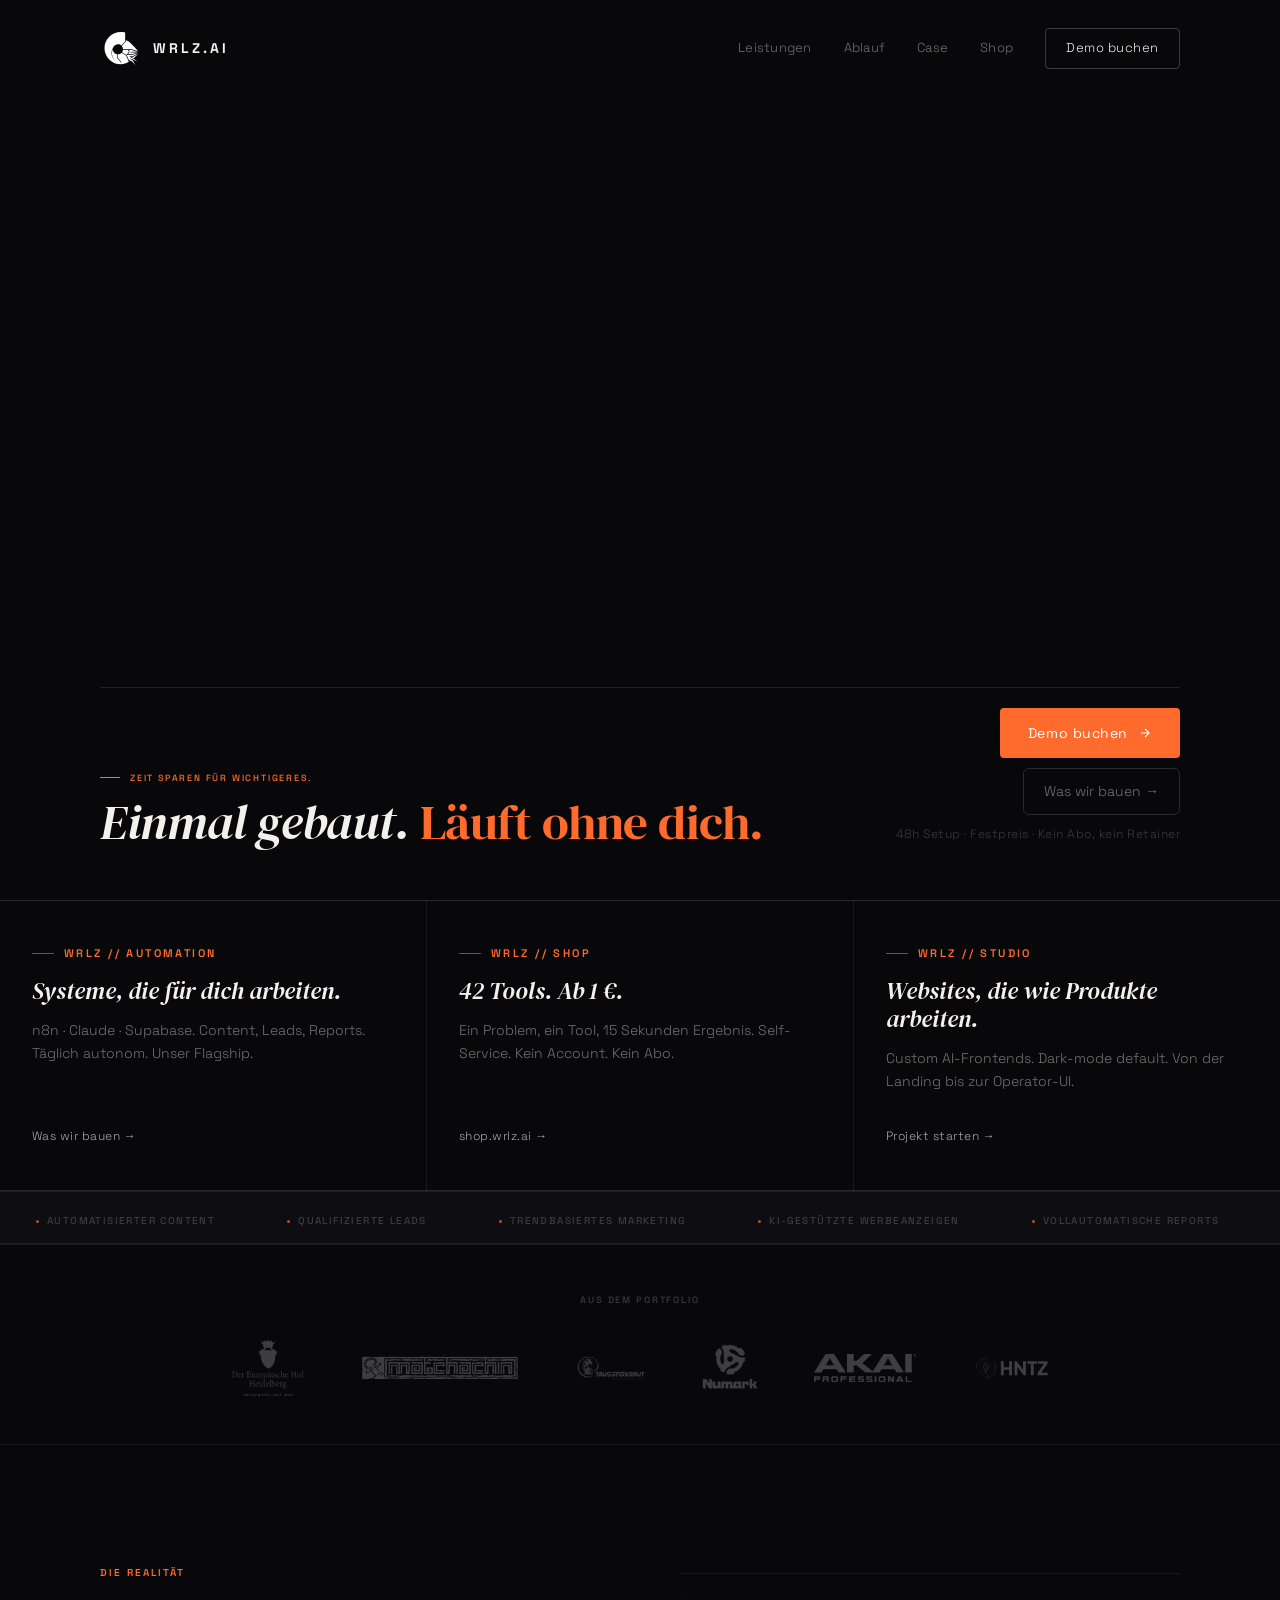
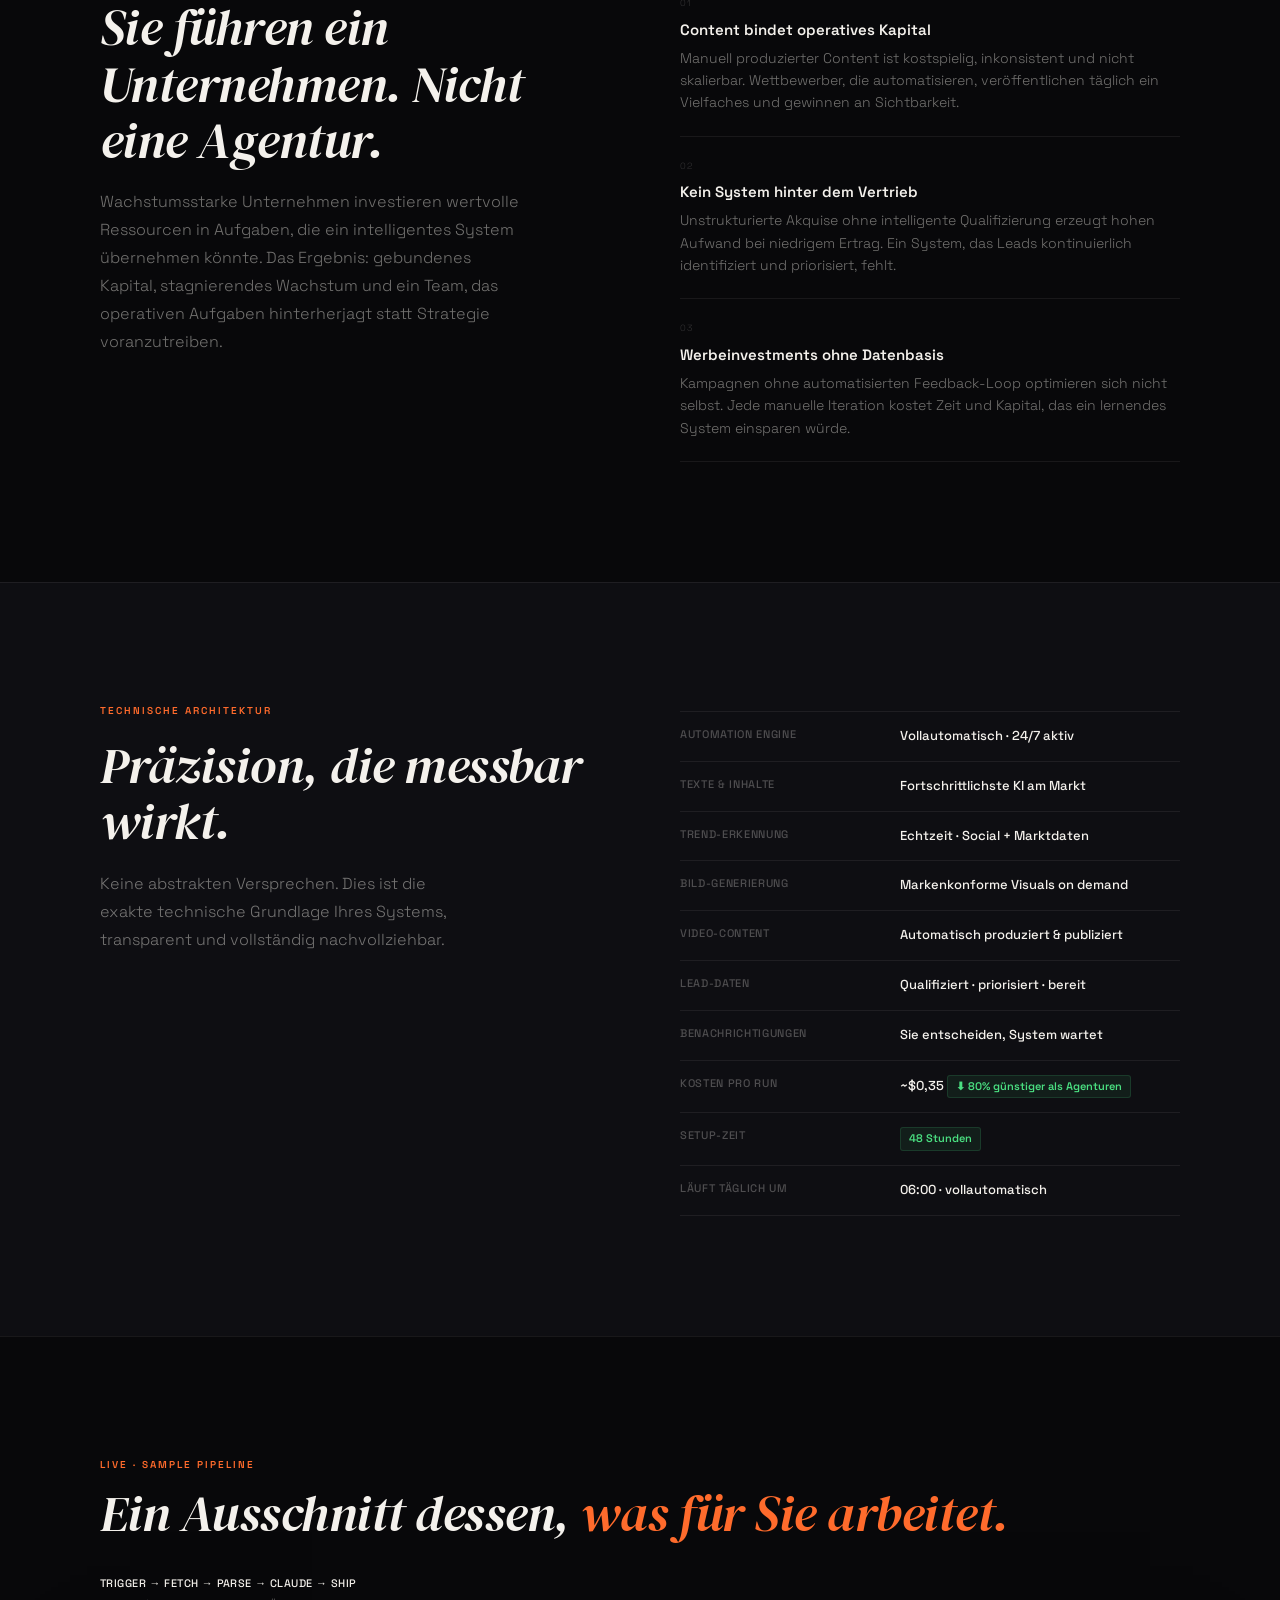
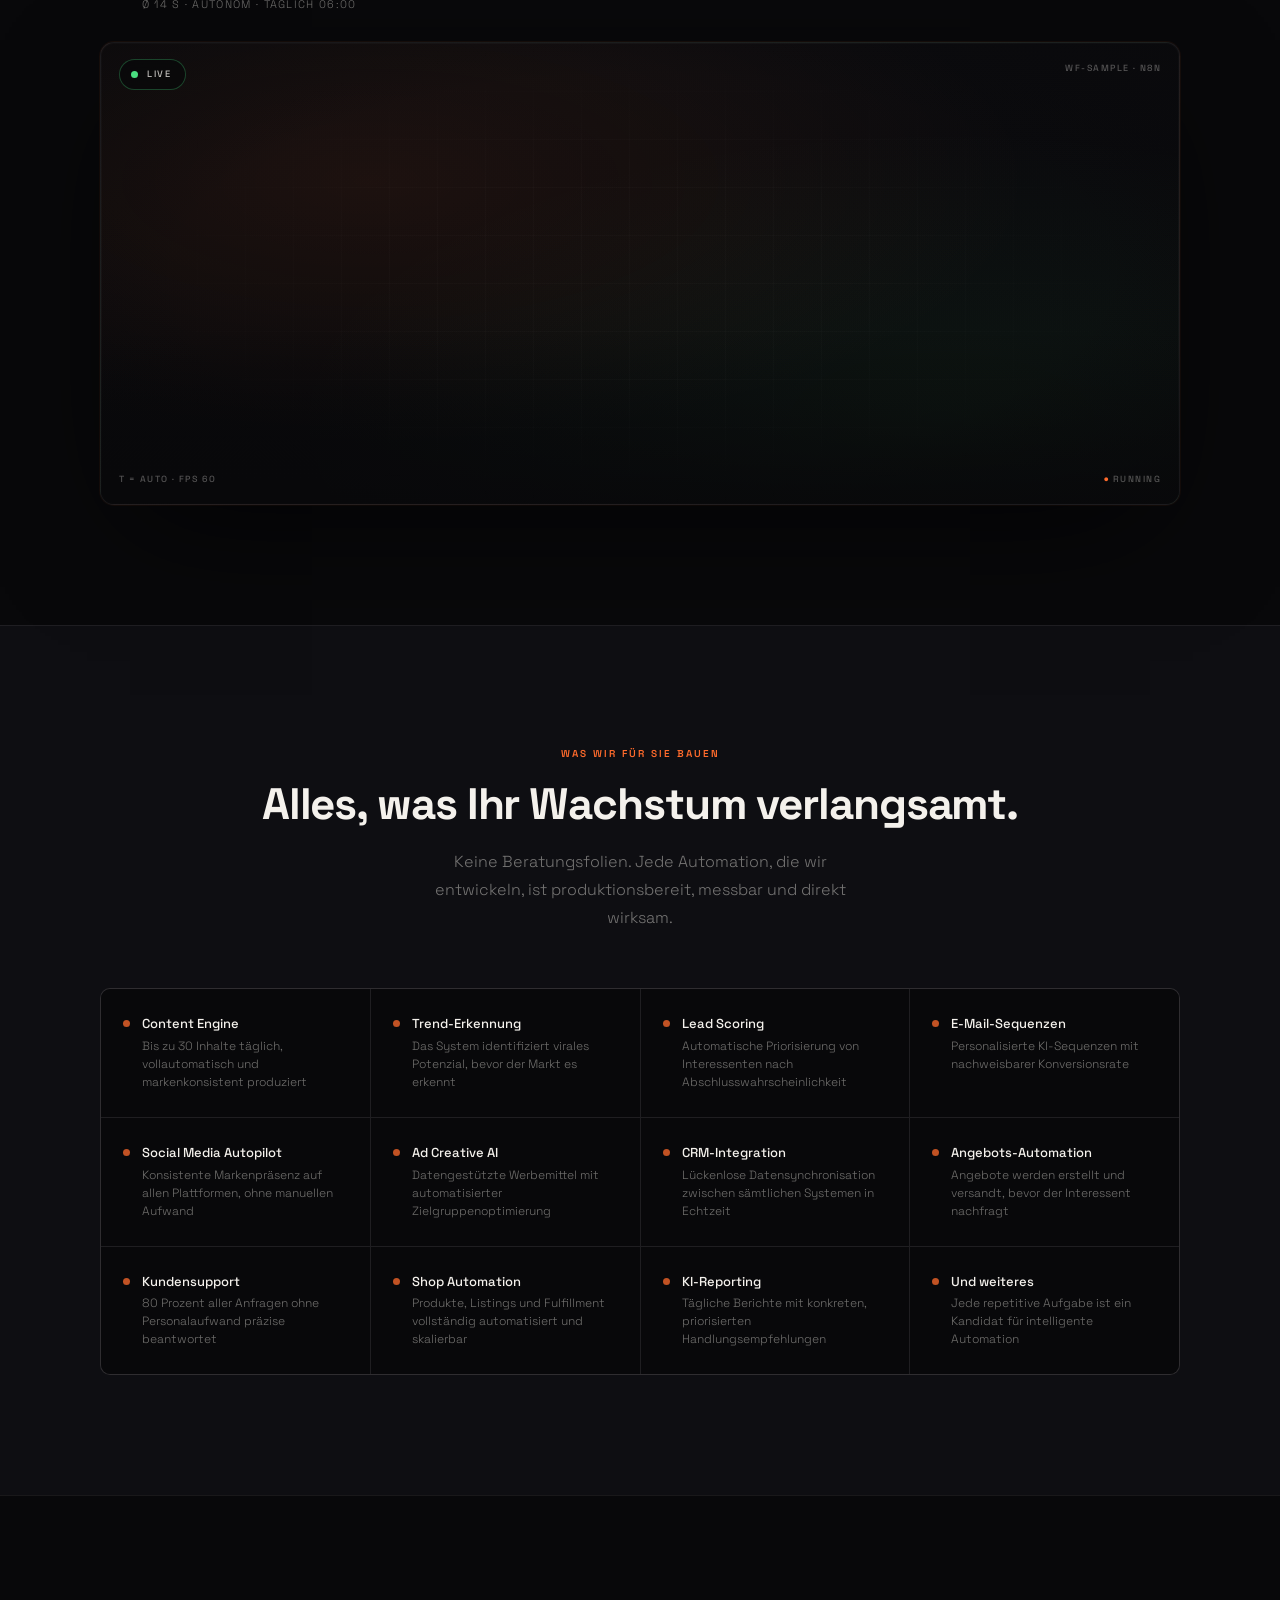
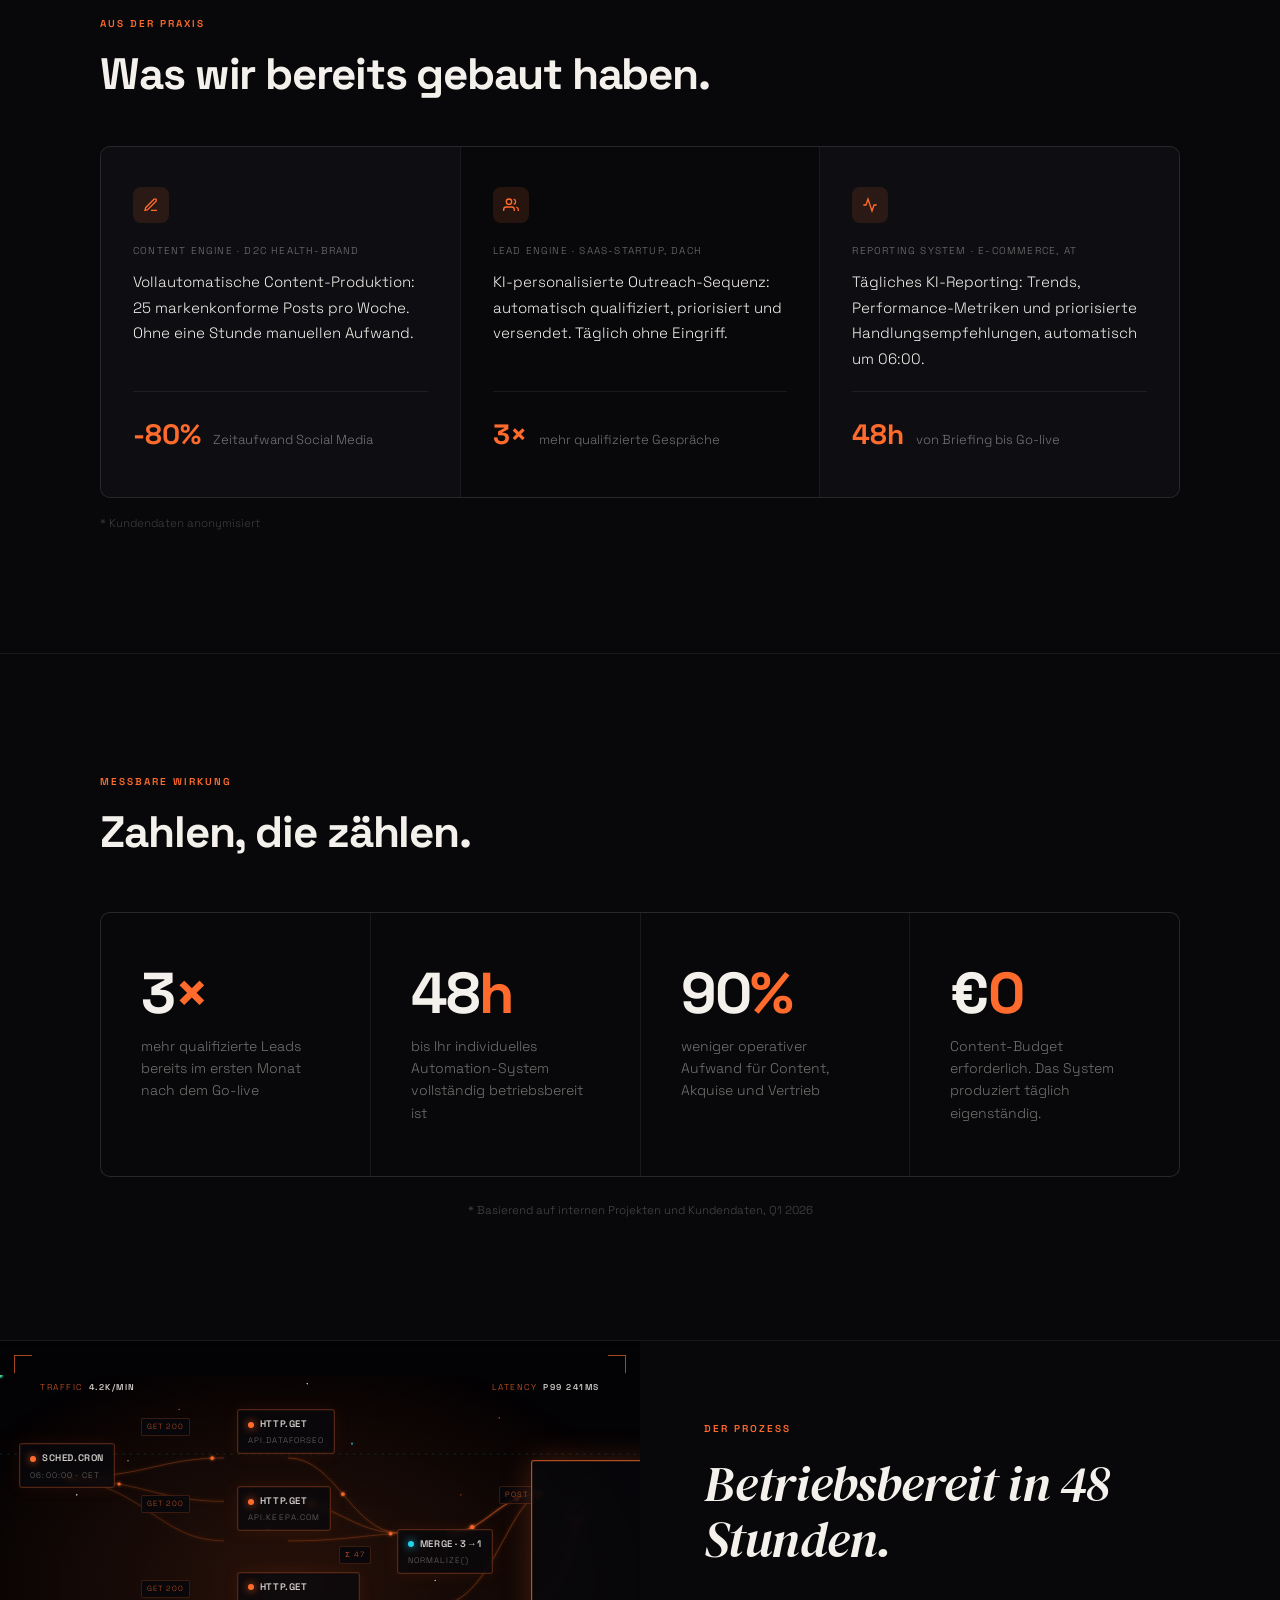
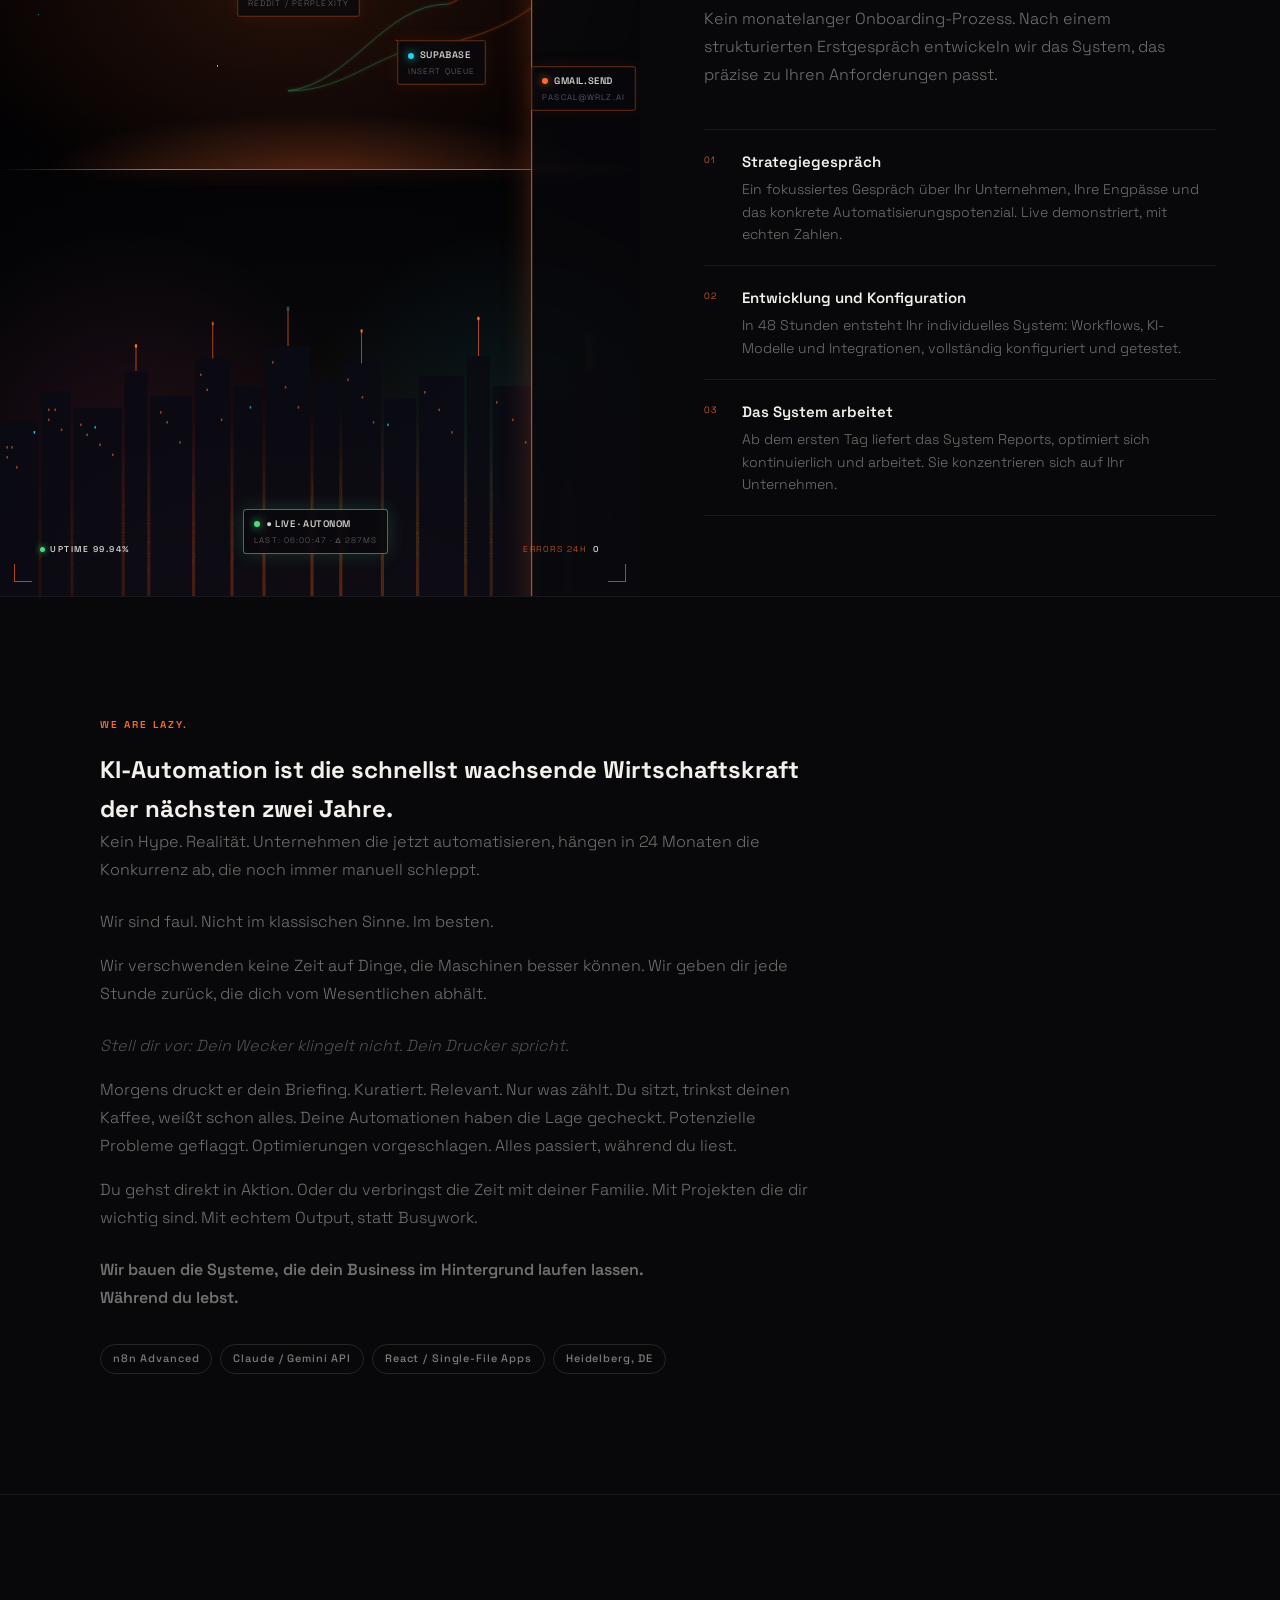
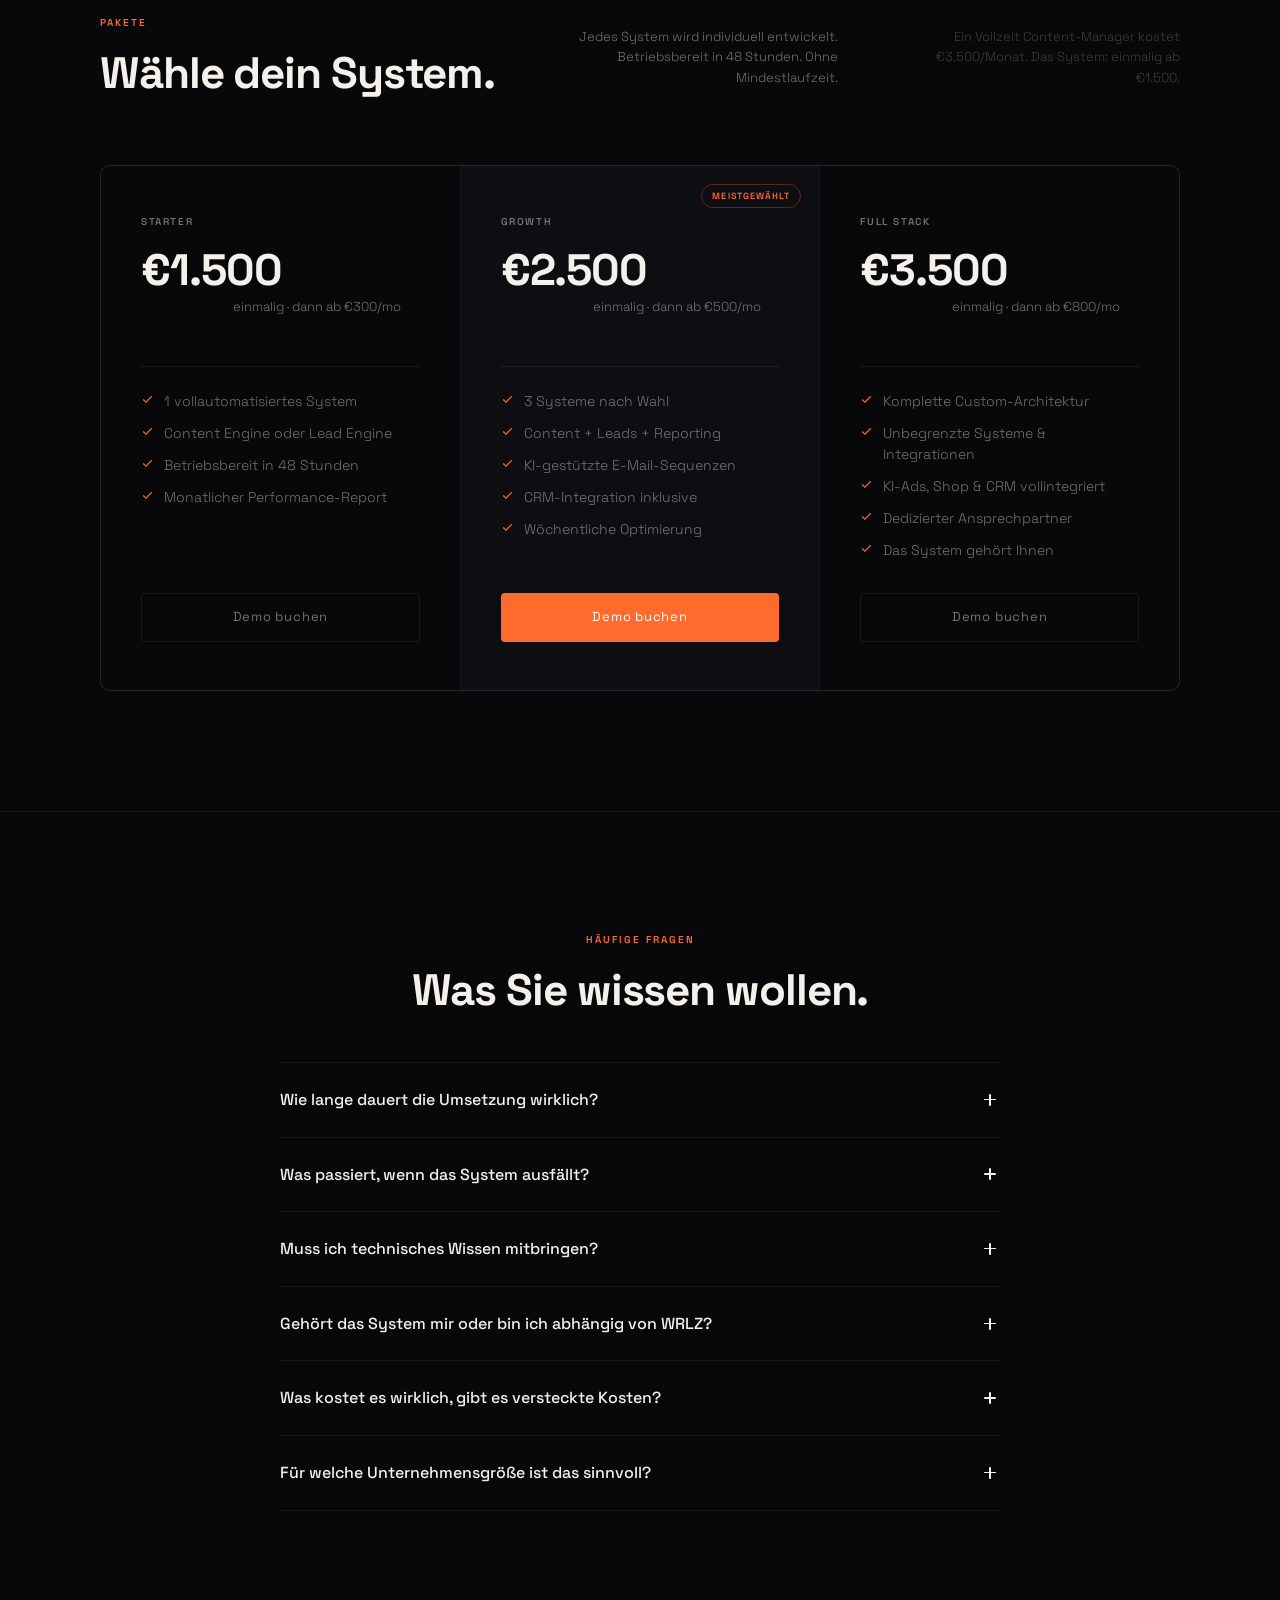
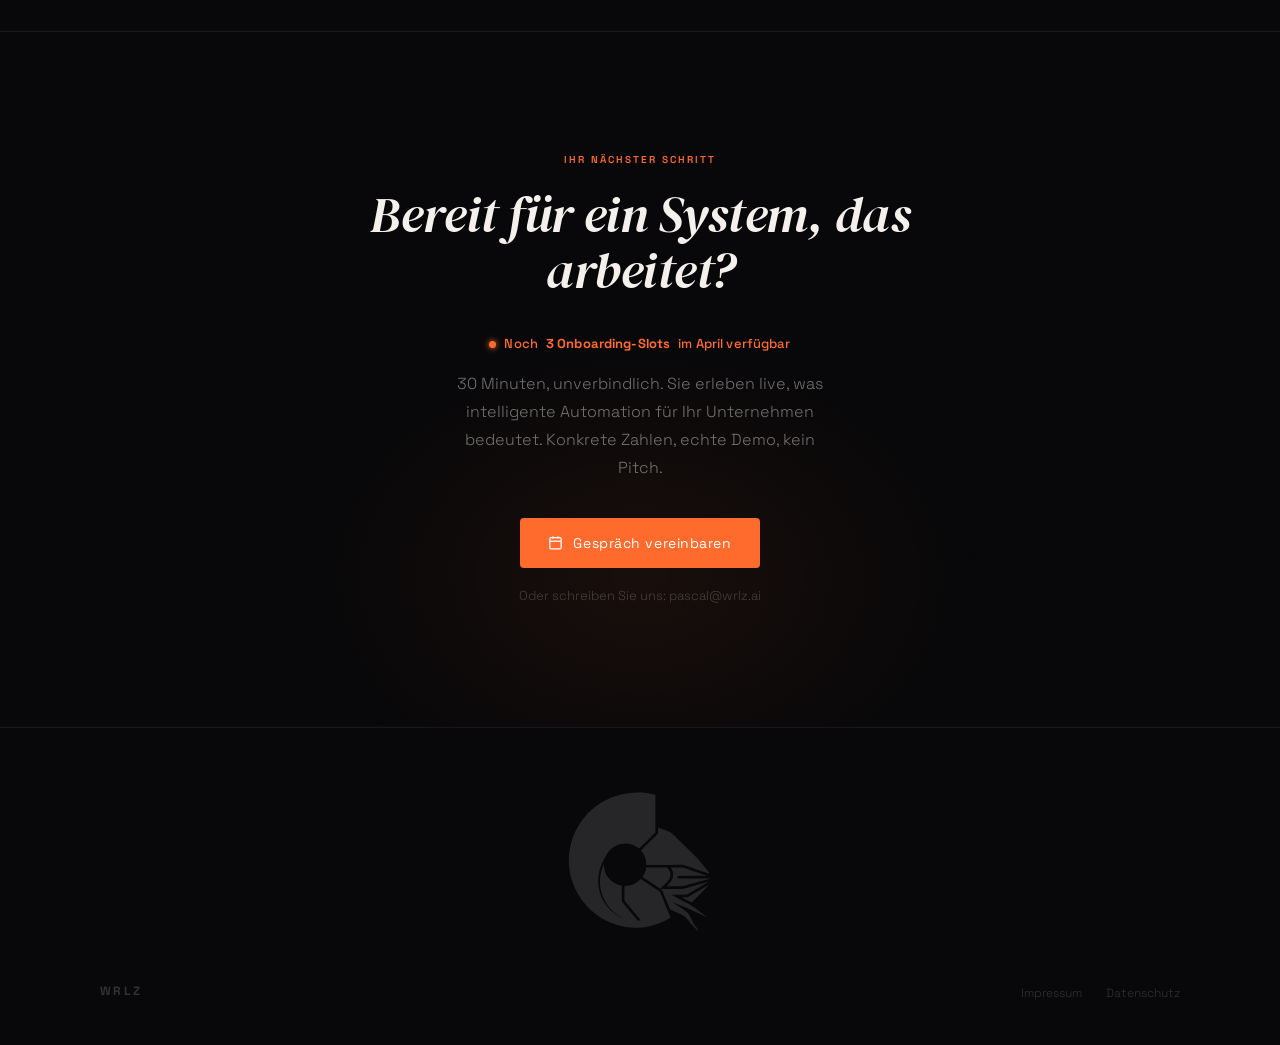
==== index.html @ 84a8bc55 "feat: WRLZ Manifesto + em-dash cleanup site-wide - Replace About/Pascal-bio section with 'We Are Laz" ====
<!DOCTYPE html>
<html lang="de">
<head>
  <meta charset="UTF-8">
  <meta name="viewport" content="width=device-width, initial-scale=1.0">
  <title>WRLZ.AI · KI-Automation Agentur für D2C-Brands & Startups | DACH</title>
  <meta name="description" content="Vollautomatische KI-Systeme für D2C-Brands und Startups in Deutschland, Österreich & Schweiz. Content, Leads, Umsatz. Betriebsbereit in 48 Stunden.">
  <meta name="google-site-verification" content="HO_dPEjQUvmQr8r08SKiZWc13dr-TMstqwsc90Ps_G4">
  <meta name="robots" content="index, follow">
  <link rel="canonical" href="https://wrlz.ai/">
  <link rel="icon" href="favicon.png" type="image/png">
  <link rel="icon" href="favicon.svg" type="image/svg+xml">
  <link rel="apple-touch-icon" href="favicon.png">

  <!-- Open Graph -->
  <meta property="og:type" content="website">
  <meta property="og:url" content="https://wrlz.ai/">
  <meta property="og:title" content="WRLZ.AI · KI-Automation Agentur für D2C-Brands & Startups | DACH">
  <meta property="og:description" content="Vollautomatische KI-Systeme für D2C-Brands und Startups. Content, Leads, Umsatz. Auf Autopilot.">
  <meta property="og:image" content="https://wrlz.ai/og.png">
  <meta property="og:locale" content="de_DE">
  <meta property="og:site_name" content="WRLZ.AI">

  <!-- Twitter/X -->
  <meta name="twitter:card" content="summary_large_image">
  <meta name="twitter:url" content="https://wrlz.ai/">
  <meta name="twitter:title" content="WRLZ.AI · KI-Automation Agentur für D2C-Brands & Startups | DACH">
  <meta name="twitter:description" content="Vollautomatische KI-Systeme für D2C-Brands und Startups. Content, Leads, Umsatz. Auf Autopilot.">
  <meta name="twitter:image" content="https://wrlz.ai/og.png">

  <!-- Structured Data -->
  <script type="application/ld+json">
  {
    "@context": "https://schema.org",
    "@graph": [
      {
        "@type": "ProfessionalService",
        "@id": "https://wrlz.ai/#org",
        "name": "WRLZ.AI",
        "alternateName": "WRLZ",
        "url": "https://wrlz.ai",
        "logo": "https://wrlz.ai/wrlz_logo.svg",
        "image": "https://wrlz.ai/og.png",
        "description": "KI-Automation-Agentur in Heidelberg. n8n- und Claude-basierte Content-, Lead- und Compliance-Pipelines für DACH-Unternehmen.",
        "founder": { "@type": "Person", "name": "Pascal Jäger", "email": "pascal@wrlz.ai" },
        "areaServed": ["DE", "AT", "CH"],
        "availableLanguage": ["de", "en"],
        "priceRange": "€€",
        "address": {
          "@type": "PostalAddress",
          "addressLocality": "Heidelberg",
          "addressRegion": "Baden-Württemberg",
          "addressCountry": "DE"
        },
        "contactPoint": {
          "@type": "ContactPoint",
          "email": "pascal@wrlz.ai",
          "contactType": "sales",
          "availableLanguage": ["de", "en"]
        },
        "sameAs": [
          "https://github.com/pasco1280",
          "https://www.linkedin.com/in/pascal-jäger-0a1a3b1b8/"
        ],
        "hasOfferCatalog": {
          "@type": "OfferCatalog",
          "name": "WRLZ Services",
          "itemListElement": [
            {
              "@type": "Offer",
              "itemOffered": {
                "@type": "Service",
                "name": "Content-Automation",
                "description": "Newsletter-to-Instagram Pipelines mit KI-Bildgenerierung, Multi-Plattform-Scheduling und regulatorischen Guards (HWG, LMIV).",
                "provider": { "@id": "https://wrlz.ai/#org" },
                "areaServed": "DACH"
              }
            },
            {
              "@type": "Offer",
              "itemOffered": {
                "@type": "Service",
                "name": "Lead-Engine",
                "description": "Deutsche B2B-Kontaktdaten-Pipeline mit Cold-Outreach-Sequenzen und CRM-Integration (Pipedrive, HubSpot, Supabase).",
                "provider": { "@id": "https://wrlz.ai/#org" },
                "areaServed": "DACH"
              }
            },
            {
              "@type": "Offer",
              "itemOffered": {
                "@type": "Service",
                "name": "Regulatorische KI",
                "description": "Familienrecht-Chatbots, HWG-konforme Produkttexte, §9-HWG-Audit-Logs, DSGVO-konform.",
                "provider": { "@id": "https://wrlz.ai/#org" },
                "areaServed": "DACH"
              }
            },
            {
              "@type": "Offer",
              "itemOffered": {
                "@type": "Service",
                "name": "Infra-Setup",
                "description": "Hetzner-Server, Caddy-Reverse-Proxy, n8n self-hosted, Backup, Monitoring, TLS, Security-Header.",
                "provider": { "@id": "https://wrlz.ai/#org" },
                "areaServed": "DACH"
              }
            }
          ]
        }
      },
      {
        "@type": "WebSite",
        "@id": "https://wrlz.ai/#website",
        "url": "https://wrlz.ai",
        "name": "WRLZ.AI",
        "publisher": { "@id": "https://wrlz.ai/#org" },
        "inLanguage": "de-DE"
      }
    ]
  }
  </script>

  <link rel="preload" href="fonts/dm-serif-regular-latin.woff2" as="font" type="font/woff2" crossorigin>
  <link rel="preload" href="fonts/dm-serif-italic-latin.woff2"  as="font" type="font/woff2" crossorigin>
  <link rel="preload" href="fonts/space-grotesk-latin.woff2"    as="font" type="font/woff2" crossorigin>

  <style>
    /* ── Self-hosted Google Fonts (GDPR-safe, no third-party requests) ── */
    /* DM Serif Display: 400 regular + italic */
    @font-face {
      font-family: 'DM Serif Display'; font-style: normal; font-weight: 400; font-display: swap;
      src: url('fonts/dm-serif-regular-latin.woff2') format('woff2');
      unicode-range: U+0000-00FF, U+0131, U+0152-0153, U+02BB-02BC, U+02C6, U+02DA, U+02DC, U+0304, U+0308, U+0329, U+2000-206F, U+20AC, U+2122, U+2191, U+2193, U+2212, U+2215, U+FEFF, U+FFFD;
    }
    @font-face {
      font-family: 'DM Serif Display'; font-style: normal; font-weight: 400; font-display: swap;
      src: url('fonts/dm-serif-regular-latext.woff2') format('woff2');
      unicode-range: U+0100-02BA, U+02BD-02C5, U+02C7-02CC, U+02CE-02D7, U+02DD-02FF, U+0304, U+0308, U+0329, U+1D00-1DBF, U+1E00-1E9F, U+1EF2-1EFF, U+2020, U+20A0-20AB, U+20AD-20C0, U+2113, U+2C60-2C7F, U+A720-A7FF;
    }
    @font-face {
      font-family: 'DM Serif Display'; font-style: italic; font-weight: 400; font-display: swap;
      src: url('fonts/dm-serif-italic-latin.woff2') format('woff2');
      unicode-range: U+0000-00FF, U+0131, U+0152-0153, U+02BB-02BC, U+02C6, U+02DA, U+02DC, U+0304, U+0308, U+0329, U+2000-206F, U+20AC, U+2122, U+2191, U+2193, U+2212, U+2215, U+FEFF, U+FFFD;
    }
    @font-face {
      font-family: 'DM Serif Display'; font-style: italic; font-weight: 400; font-display: swap;
      src: url('fonts/dm-serif-italic-latext.woff2') format('woff2');
      unicode-range: U+0100-02BA, U+02BD-02C5, U+02C7-02CC, U+02CE-02D7, U+02DD-02FF, U+0304, U+0308, U+0329, U+1D00-1DBF, U+1E00-1E9F, U+1EF2-1EFF, U+2020, U+20A0-20AB, U+20AD-20C0, U+2113, U+2C60-2C7F, U+A720-A7FF;
    }
    /* Space Grotesk: 300-700 (same file, synthesised weights) */
    @font-face {
      font-family: 'Space Grotesk'; font-style: normal; font-weight: 300 700; font-display: swap;
      src: url('fonts/space-grotesk-latin.woff2') format('woff2');
      unicode-range: U+0000-00FF, U+0131, U+0152-0153, U+02BB-02BC, U+02C6, U+02DA, U+02DC, U+0304, U+0308, U+0329, U+2000-206F, U+20AC, U+2122, U+2191, U+2193, U+2212, U+2215, U+FEFF, U+FFFD;
    }
    @font-face {
      font-family: 'Space Grotesk'; font-style: normal; font-weight: 300 700; font-display: swap;
      src: url('fonts/space-grotesk-latext.woff2') format('woff2');
      unicode-range: U+0100-02BA, U+02BD-02C5, U+02C7-02CC, U+02CE-02D7, U+02DD-02FF, U+0304, U+0308, U+0329, U+1D00-1DBF, U+1E00-1E9F, U+1EF2-1EFF, U+2020, U+20A0-20AB, U+20AD-20C0, U+2113, U+2C60-2C7F, U+A720-A7FF;
    }

    :root {
      --bg:      #08080A;
      --bg2:     #0E0E12;
      --text:    #F4F1EC;
      --muted:   rgba(244,241,236,0.45);
      --faint:   rgba(244,241,236,0.15);
      --border:  rgba(244,241,236,0.07);
      --accent:  #FF6B2C;
      --accent-d:#CC4A14;
      --green:   #4ade80;
      --fs:      'DM Serif Display', serif;
      --fh:      'Space Grotesk', sans-serif;
      --fb:      'Space Grotesk', sans-serif;
    }

    *, *::before, *::after { box-sizing: border-box; margin: 0; padding: 0; }
    html { scroll-behavior: smooth; }

    body {
      background: var(--bg);
      color: var(--text);
      font-family: var(--fb);
      font-weight: 300;
      line-height: 1.6;
      -webkit-font-smoothing: antialiased;
      overflow-x: hidden;
    }

    .container {
      max-width: 1160px;
      margin: 0 auto;
      padding: 0 40px;
      position: relative;
    }
    @media (max-width: 640px) { .container { padding: 0 24px; } }

    /* ── NAV ── */
    nav {
      position: fixed;
      top: 0; left: 0; right: 0;
      z-index: 200;
      padding: 28px 0;
      transition: background 0.3s ease, padding 0.3s ease, box-shadow 0.3s ease;
    }
    nav.scrolled {
      background: var(--accent);
      padding: 14px 0;
      box-shadow: 0 2px 24px rgba(0,0,0,0.4);
    }
    nav.scrolled .nav-link { color: rgba(255,255,255,0.75); }
    nav.scrolled .nav-link:hover { color: #fff; }
    nav.scrolled .btn-nav { border-color: rgba(255,255,255,0.4); color: #fff; }
    nav.scrolled .btn-nav:hover { border-color: #fff; }
    nav .container { display: flex; align-items: center; justify-content: space-between; }

    .nav-logo {
      font-family: var(--fh);
      font-size: 0.875rem;
      font-weight: 700;
      letter-spacing: 0.22em;
      text-transform: uppercase;
      color: var(--text);
    }
    .nav-right { display: flex; align-items: center; gap: 32px; }

    .nav-link {
      font-size: 0.8125rem;
      color: var(--muted);
      text-decoration: none;
      letter-spacing: 0.02em;
      transition: color 0.2s;
    }
    .nav-link:hover { color: var(--text); }

    .btn-nav {
      font-size: 0.8125rem;
      padding: 9px 20px;
      border: 1px solid rgba(244,241,236,0.22);
      border-radius: 4px;
      color: var(--text);
      text-decoration: none;
      letter-spacing: 0.04em;
      transition: all 0.2s;
    }
    .btn-nav:hover { border-color: var(--accent); color: var(--accent); }

    /* ── BURGER + MOBILE PANEL ── */
    .burger {
      display: none;
      width: 40px; height: 40px;
      background: transparent;
      border: 1px solid rgba(244,241,236,0.22);
      border-radius: 4px;
      cursor: pointer;
      padding: 0;
      align-items: center; justify-content: center;
      flex-direction: column;
      gap: 5px;
      transition: border-color 0.2s;
    }
    .burger span {
      display: block;
      width: 18px; height: 1.5px;
      background: var(--text);
      transition: transform 0.3s ease, opacity 0.2s ease;
    }
    nav.scrolled .burger { border-color: rgba(255,255,255,0.4); }
    nav.scrolled .burger span { background: #fff; }
    body.nav-open .burger span:nth-child(1) { transform: translateY(6.5px) rotate(45deg); }
    body.nav-open .burger span:nth-child(2) { opacity: 0; }
    body.nav-open .burger span:nth-child(3) { transform: translateY(-6.5px) rotate(-45deg); }

    .mobile-panel {
      position: fixed;
      top: 0; left: 0; right: 0; bottom: 0;
      background: rgba(12,12,12,0.98);
      backdrop-filter: blur(12px);
      z-index: 190;
      display: flex;
      flex-direction: column;
      align-items: center;
      justify-content: center;
      gap: 28px;
      opacity: 0;
      pointer-events: none;
      transition: opacity 0.3s ease;
    }
    body.nav-open .mobile-panel { opacity: 1; pointer-events: auto; }
    .mobile-panel a {
      font-family: var(--fh);
      font-size: 1.5rem;
      color: var(--text);
      text-decoration: none;
      letter-spacing: 0.02em;
      font-weight: 500;
    }
    .mobile-panel a.demo {
      margin-top: 14px;
      padding: 14px 32px;
      background: var(--accent);
      color: #fff;
      border-radius: 4px;
      font-size: 1rem;
      letter-spacing: 0.04em;
    }

    @media (max-width: 640px) {
      .nav-link { display: none; }
      .nav-right .btn-nav { display: none; }
      .burger { display: flex; }
    }

    /* ── HERO ── */
    .hero {
      position: relative;
      height: 100vh;
      min-height: 640px;
      display: flex;
      flex-direction: column;
      justify-content: flex-end;
      overflow: hidden;
    }

    .hero-bg {
      position: absolute;
      inset: 0;
      background: var(--bg);
      overflow: hidden;
    }

    .hero-bg video {
      width: 100%; height: 100%;
      object-fit: cover;
      opacity: 0.45;
    }

    /* Animated node-workflow fallback */
    .wf {
      position: absolute;
      inset: 0;
      width: 100%; height: 100%;
    }

    .wf-node {
      position: absolute;
      display: inline-flex;
      align-items: center;
      gap: 7px;
      padding: 7px 12px;
      background: rgba(255,255,255,0.035);
      border: 1px solid rgba(255,255,255,0.07);
      border-radius: 7px;
      font-family: var(--fh);
      font-size: 10px;
      font-weight: 500;
      color: rgba(244,241,236,0.45);
      white-space: nowrap;
      pointer-events: none;
    }
    .nd { width: 6px; height: 6px; border-radius: 50%; background: var(--accent); flex-shrink: 0; }
    .nd.g { background: var(--green); }
    .nd.w { background: rgba(244,241,236,0.7); }

    .f1 { animation: float1 6s ease-in-out infinite; }
    .f2 { animation: float2 7.5s ease-in-out infinite; }
    .f3 { animation: float1 5.5s ease-in-out infinite 1s; }
    .f4 { animation: float2 8s ease-in-out infinite 0.5s; }
    .f5 { animation: float1 6.5s ease-in-out infinite 2s; }
    .f6 { animation: float2 7s ease-in-out infinite 1.5s; }
    .f7 { animation: float1 9s ease-in-out infinite 0.8s; }

    @keyframes float1 {
      0%,100% { transform: translateY(0); }
      50% { transform: translateY(-10px); }
    }
    @keyframes float2 {
      0%,100% { transform: translateY(0); }
      50% { transform: translateY(-14px); }
    }

    .hero-overlay {
      position: absolute;
      inset: 0;
      z-index: 1;
      background:
        linear-gradient(to bottom,
          rgba(8,8,10,0.06) 0%,
          rgba(8,8,10,0)    16%,
          rgba(8,8,10,0)    62%,
          rgba(8,8,10,0.82) 78%,
          rgba(8,8,10,0.98) 100%
        ),
        linear-gradient(to right,
          rgba(8,8,10,0.32) 0%,
          rgba(8,8,10,0)    42%
        );
    }

    .hero-content {
      position: relative;
      z-index: 2;
      padding-bottom: 52px;
    }

    /* ── Horizontal bottom bar ── */
    .hero-bar {
      display: flex;
      align-items: flex-end;
      justify-content: space-between;
      gap: 40px;
      padding-top: 20px;
      border-top: 1px solid rgba(244,241,236,0.1);
    }

    .hero-eyebrow {
      font-family: var(--fh);
      font-size: 0.5625rem;
      font-weight: 500;
      letter-spacing: 0.2em;
      text-transform: uppercase;
      color: var(--accent);
      margin-bottom: 12px;
      display: flex;
      align-items: center;
      gap: 10px;
    }
    .hero-eyebrow::before {
      content: '';
      width: 20px; height: 1px;
      background: var(--accent);
      display: block;
    }

    .hero-h1 {
      font-family: var(--fs);
      font-style: italic;
      font-size: clamp(2rem, 3.8vw, 3.25rem);
      font-weight: 400;
      line-height: 1.05;
      letter-spacing: -0.01em;
      margin-bottom: 0;
    }
    .hero-h1 em { font-style: normal; color: var(--accent); }

    .hero-bar-action {
      flex-shrink: 0;
      display: flex;
      flex-direction: column;
      align-items: flex-end;
      gap: 10px;
      padding-bottom: 4px;
    }

    .hero-bar-meta {
      font-size: 0.75rem;
      color: rgba(244,241,236,0.22);
      font-weight: 300;
      letter-spacing: 0.04em;
    }

    .hero-btns { display: flex; align-items: center; gap: 24px; flex-wrap: wrap; }

    @media (max-width: 640px) {
      .hero-bar { flex-direction: column; align-items: flex-start; gap: 20px; }
      .hero-bar-action { align-items: flex-start; }
    }

    .btn-primary {
      display: inline-flex;
      align-items: center;
      gap: 10px;
      padding: 14px 28px;
      background: var(--accent);
      color: #fff;
      font-size: 0.875rem;
      font-weight: 400;
      letter-spacing: 0.04em;
      border: none;
      border-radius: 4px;
      text-decoration: none;
      transition: all 0.2s;
      cursor: pointer;
    }
    .btn-primary:hover { background: var(--accent-d); transform: translateY(-1px); }

    .btn-ghost {
      display: inline-flex;
      align-items: center;
      gap: 8px;
      font-size: 0.875rem;
      color: var(--muted);
      text-decoration: none;
      letter-spacing: 0.02em;
      border-bottom: 1px solid transparent;
      transition: all 0.2s;
      padding-bottom: 2px;
    }
    .btn-ghost:hover { color: var(--text); border-color: var(--faint); }

    /* ── TICKER ── */
    .ticker {
      background: var(--bg2);
      border-top: 1px solid var(--border);
      border-bottom: 1px solid var(--border);
      padding: 13px 0;
      overflow: hidden;
      white-space: nowrap;
    }
    .ticker-track {
      display: inline-flex;
      animation: tick 28s linear infinite;
    }
    @keyframes tick {
      from { transform: translateX(0); }
      to { transform: translateX(-50%); }
    }
    .ti {
      display: inline-flex;
      align-items: center;
      gap: 8px;
      padding: 0 36px;
      font-family: var(--fh);
      font-size: 0.625rem;
      font-weight: 500;
      letter-spacing: 0.14em;
      text-transform: uppercase;
      color: rgba(244,241,236,0.2);
    }
    .ti-dot { width: 3px; height: 3px; border-radius: 50%; background: var(--accent); opacity: 0.7; }

    /* ── ABOUT ── */
    .about-inner {
      display: block;
      max-width: 720px;
    }
    .about-img-wrap {
      position: relative;
    }
    .about-img {
      width: 100%;
      aspect-ratio: 3/4;
      object-fit: cover;
      object-position: top;
      border-radius: 4px;
      opacity: 0.9;
    }
    .about-tags {
      display: flex;
      flex-wrap: wrap;
      gap: 8px;
      margin-top: 28px;
    }
    .about-tags span {
      font-size: 0.68rem;
      font-weight: 500;
      letter-spacing: 0.08em;
      color: rgba(244,241,236,0.5);
      border: 1px solid rgba(244,241,236,0.12);
      padding: 5px 12px;
      border-radius: 100px;
    }
    @media (max-width: 768px) {
      .about-inner { grid-template-columns: 1fr; gap: 36px; }
      .about-img { aspect-ratio: 1/1; max-width: 200px; }
    }

    /* ── LOGO BAR ── */
    .logo-bar {
      border-top: 1px solid var(--border);
      padding: 48px 0;
    }
    .logo-bar-label {
      text-align: center;
      font-size: 0.58rem;
      font-weight: 600;
      letter-spacing: 0.2em;
      text-transform: uppercase;
      color: rgba(244,241,236,0.2);
      margin-bottom: 32px;
    }
    .logo-bar-logos {
      display: flex;
      align-items: center;
      justify-content: center;
      flex-wrap: wrap;
      gap: 40px 56px;
    }
    .logo-bar-logos img {
      height: 28px;
      width: auto;
      filter: brightness(0) invert(1);
      opacity: 0.22;
      transition: opacity 0.2s;
    }
    .logo-bar-logos img:hover { opacity: 0.55; }
    .logo-bar-logos img[alt="Europäischer Hof Heidelberg"],
    .logo-bar-logos img[alt="Numark"] { height: 56px; }

    /* ── SECTIONS ── */
    .sp { padding: 120px 0; }
    .sp-s { padding: 80px 0; }
    .bdt { border-top: 1px solid var(--border); }

    .label {
      font-family: var(--fh);
      font-size: 0.625rem;
      font-weight: 600;
      letter-spacing: 0.2em;
      text-transform: uppercase;
      color: var(--accent);
      margin-bottom: 18px;
    }

    .h2-serif {
      font-family: var(--fs);
      font-style: italic;
      font-size: clamp(2rem, 4vw, 3.25rem);
      font-weight: 400;
      line-height: 1.1;
      letter-spacing: -0.01em;
      margin-bottom: 20px;
    }

    .h2-sans {
      font-family: var(--fh);
      font-size: clamp(1.75rem, 3.5vw, 2.75rem);
      font-weight: 700;
      line-height: 1.1;
      letter-spacing: -0.025em;
      margin-bottom: 20px;
    }

    .body-t {
      font-size: 1rem;
      color: var(--muted);
      line-height: 1.75;
      font-weight: 300;
    }

    /* ── PROBLEM ── */
    .prob-grid {
      display: grid;
      grid-template-columns: 1fr 1fr;
      gap: 80px;
      align-items: start;
    }
    @media (max-width: 768px) { .prob-grid { grid-template-columns: 1fr; gap: 48px; } }

    .prob-left .body-t { margin-top: 20px; max-width: 420px; }

    .pain-list { list-style: none; margin-top: 8px; }
    .pain-item {
      padding: 22px 0;
      border-bottom: 1px solid var(--border);
    }
    .pain-item:first-child { border-top: 1px solid var(--border); }
    .pain-n {
      font-family: var(--fh);
      font-size: 0.5625rem;
      letter-spacing: 0.1em;
      color: rgba(244,241,236,0.18);
      margin-bottom: 7px;
    }
    .pain-t {
      font-family: var(--fh);
      font-size: 0.9375rem;
      font-weight: 600;
      margin-bottom: 5px;
    }
    .pain-s {
      font-size: 0.875rem;
      color: var(--muted);
      font-weight: 300;
      line-height: 1.6;
    }

    /* ── SYSTEM SPEC (Show don't tell) ── */
    .spec-section { background: var(--bg2); }

    .spec-wrap {
      display: grid;
      grid-template-columns: 1fr 1fr;
      gap: 80px;
      align-items: start;
    }
    @media (max-width: 768px) { .spec-wrap { grid-template-columns: 1fr; gap: 48px; } }

    .spec-left .body-t { margin-top: 18px; max-width: 380px; }

    .spec-table { width: 100%; border-collapse: collapse; margin-top: 8px; }
    .spec-table tr { border-bottom: 1px solid var(--border); }
    .spec-table tr:first-child { border-top: 1px solid var(--border); }
    .spec-table td {
      padding: 14px 0;
      font-size: 0.8125rem;
      vertical-align: top;
    }
    .spec-table td:first-child {
      color: rgba(244,241,236,0.28);
      font-family: var(--fh);
      font-size: 0.6875rem;
      font-weight: 500;
      letter-spacing: 0.06em;
      text-transform: uppercase;
      width: 44%;
      padding-right: 16px;
    }
    .spec-table td:last-child {
      color: var(--text);
      font-family: var(--fh);
      font-weight: 500;
      font-size: 0.8125rem;
    }
    .spec-table td .spec-tag {
      display: inline-block;
      padding: 2px 8px;
      background: rgba(255,107,44,0.1);
      border: 1px solid rgba(255,107,44,0.2);
      border-radius: 3px;
      font-size: 0.6875rem;
      color: var(--accent);
      font-weight: 600;
      letter-spacing: 0.04em;
    }
    .spec-table td .spec-green {
      display: inline-block;
      padding: 2px 8px;
      background: rgba(74,222,128,0.08);
      border: 1px solid rgba(74,222,128,0.15);
      border-radius: 3px;
      font-size: 0.6875rem;
      color: #4ade80;
      font-weight: 600;
    }

    /* ── USE CASES ── */
    .uc-bg { background: var(--bg2); }
    .uc-head { text-align: center; margin-bottom: 56px; }
    .uc-head .body-t { max-width: 460px; margin: 0 auto; }

    .uc-grid {
      display: grid;
      grid-template-columns: repeat(4, 1fr);
      gap: 1px;
      background: var(--border);
      border: 1px solid var(--border);
      border-radius: 10px;
      overflow: hidden;
    }
    @media (max-width: 900px) { .uc-grid { grid-template-columns: repeat(2,1fr); } }
    @media (max-width: 480px) { .uc-grid { grid-template-columns: 1fr; } }

    .uc-card {
      background: var(--bg);
      padding: 26px 22px;
      display: flex;
      align-items: flex-start;
      gap: 12px;
      transition: background 0.2s;
    }
    .uc-card:hover { background: rgba(255,107,44,0.04); }
    .uc-dot-s { width: 7px; height: 7px; border-radius: 50%; background: var(--accent); flex-shrink: 0; margin-top: 5px; opacity: 0.75; }
    .uc-t { font-family: var(--fh); font-size: 0.8125rem; font-weight: 500; line-height: 1.35; }
    .uc-s { font-size: 0.75rem; color: var(--muted); font-weight: 300; margin-top: 4px; line-height: 1.5; }

    /* ── TRIO (3 Product Lines) ── */
    .trio-wrap { background: var(--bg); }
    .trio {
      display: grid;
      grid-template-columns: repeat(3, 1fr);
      gap: 1px;
      background: var(--border);
      border-top: 1px solid var(--border);
      border-bottom: 1px solid var(--border);
    }
    @media (max-width: 900px) { .trio { grid-template-columns: 1fr; } }
    .trio-cell {
      background: var(--bg);
      padding: 44px 32px;
      display: flex;
      flex-direction: column;
      gap: 14px;
      text-decoration: none;
      color: inherit;
      transition: background 0.2s;
      position: relative;
      min-height: 260px;
    }
    .trio-cell:hover { background: rgba(255,107,44,0.04); }
    .trio-cell::after {
      content: '';
      position: absolute;
      left: 0; right: 0; bottom: 0;
      height: 1px;
      background: linear-gradient(90deg, transparent 10%, var(--accent) 50%, transparent 90%);
      opacity: 0;
      transition: opacity 0.25s;
    }
    .trio-cell:hover::after { opacity: 0.5; }
    .trio-kicker {
      font-family: var(--fh);
      font-size: 0.6875rem;
      letter-spacing: 0.22em;
      text-transform: uppercase;
      color: var(--accent);
      font-weight: 600;
      display: flex;
      align-items: center;
      gap: 10px;
    }
    .trio-kicker::before {
      content: '';
      width: 22px; height: 1px;
      background: var(--accent);
      opacity: 0.6;
      display: block;
    }
    .trio-title {
      font-family: var(--fs);
      font-style: italic;
      font-size: clamp(1.3rem, 1.9vw, 1.625rem);
      line-height: 1.15;
      color: var(--text);
      font-weight: 400;
    }
    .trio-desc {
      font-size: 0.875rem;
      color: var(--muted);
      line-height: 1.65;
      font-weight: 300;
      max-width: 360px;
    }
    .trio-arrow {
      margin-top: auto;
      padding-top: 20px;
      font-family: var(--fh);
      font-size: 0.75rem;
      color: var(--text);
      letter-spacing: 0.04em;
      display: inline-flex;
      align-items: center;
      gap: 8px;
      opacity: 0.7;
      transition: opacity 0.2s, gap 0.2s;
    }
    .trio-cell:hover .trio-arrow { opacity: 1; gap: 12px; }

    /* ── STATS ── */
    .stats-grid {
      display: grid;
      grid-template-columns: repeat(4,1fr);
      gap: 1px;
      background: var(--border);
      border: 1px solid var(--border);
      border-radius: 10px;
      overflow: hidden;
      margin-top: 56px;
    }
    @media (max-width: 768px) { .stats-grid { grid-template-columns: repeat(2,1fr); } }

    .stat-b {
      background: var(--bg);
      padding: 52px 40px;
    }
    .stat-n {
      font-family: var(--fh);
      font-size: clamp(2.5rem, 4.5vw, 3.75rem);
      font-weight: 700;
      letter-spacing: -0.03em;
      line-height: 1;
      margin-bottom: 12px;
    }
    .stat-n span { color: var(--accent); }
    .stat-d { font-size: 0.875rem; color: var(--muted); line-height: 1.6; font-weight: 300; }

    /* ── SPLIT SECTION ── */
    .split-wrap { display: grid; grid-template-columns: 1fr 1fr; min-height: 620px; }
    @media (max-width: 768px) { .split-wrap { grid-template-columns: 1fr; } }

    .split-visual {
      position: relative;
      overflow: hidden;
      background: radial-gradient(ellipse 100% 60% at 50% 100%, #1a0a05 0%, #060608 55%, #020204 100%);
      min-height: 620px;
      font-family: var(--fh);
    }

    .split-visual .wf { opacity: 0.95; }

    .split-glow {
      position: absolute;
      inset: 0;
      background:
        radial-gradient(ellipse 80% 30% at 50% 100%, rgba(255,107,44,0.28), transparent 70%),
        radial-gradient(ellipse 50% 40% at 20% 85%, rgba(236,72,153,0.10), transparent 70%),
        radial-gradient(ellipse 50% 40% at 80% 85%, rgba(34,211,238,0.10), transparent 70%);
      pointer-events: none;
    }

    /* Perspective grid floor */
    .cy-floor {
      position: absolute; left: 0; right: 0; bottom: 0; height: 50%;
      pointer-events: none;
      background-image:
        linear-gradient(rgba(255,107,44,0.18) 1px, transparent 1px),
        linear-gradient(90deg, rgba(255,107,44,0.18) 1px, transparent 1px);
      background-size: 44px 32px;
      transform: perspective(600px) rotateX(62deg);
      transform-origin: 50% 100%;
      mask-image: linear-gradient(180deg, transparent 0%, #000 30%, #000 75%, transparent 100%);
      -webkit-mask-image: linear-gradient(180deg, transparent 0%, #000 30%, #000 75%, transparent 100%);
      opacity: 0.65;
      animation: cy-floor-move 6s linear infinite;
    }
    @keyframes cy-floor-move {
      0% { background-position: 0 0, 0 0; }
      100% { background-position: 0 32px, 0 0; }
    }

    /* Starfield / data-points */
    .cy-stars {
      position: absolute; inset: 0; pointer-events: none; opacity: 0.7;
      background-image:
        radial-gradient(1px 1px at 12% 18%, #fff 50%, transparent),
        radial-gradient(1px 1px at 28% 8%, rgba(255,107,44,0.9) 50%, transparent),
        radial-gradient(1px 1px at 42% 22%, #fff 50%, transparent),
        radial-gradient(1.5px 1.5px at 55% 12%, rgba(34,211,238,0.9) 50%, transparent),
        radial-gradient(1px 1px at 68% 28%, #fff 50%, transparent),
        radial-gradient(1px 1px at 78% 9%, rgba(255,107,44,0.8) 50%, transparent),
        radial-gradient(1px 1px at 88% 24%, #fff 50%, transparent),
        radial-gradient(1px 1px at 6% 32%, rgba(34,211,238,0.8) 50%, transparent),
        radial-gradient(1px 1px at 34% 38%, #fff 50%, transparent),
        radial-gradient(1px 1px at 62% 35%, rgba(255,107,44,0.8) 50%, transparent),
        radial-gradient(1px 1px at 92% 16%, #fff 50%, transparent),
        radial-gradient(1px 1px at 48% 5%, #fff 50%, transparent);
    }
    .cy-stars::after {
      content: ''; position: absolute; inset: 0;
      background-image:
        radial-gradient(2px 2px at 20% 14%, rgba(255,255,255,0.9), transparent 60%),
        radial-gradient(2px 2px at 72% 18%, rgba(255,107,44,0.8), transparent 60%);
      animation: cy-twinkle 2.4s ease-in-out infinite;
    }
    @keyframes cy-twinkle { 0%,100% { opacity: 1; } 50% { opacity: 0.15; } }

    /* City skyline */
    .cy-city {
      position: absolute; left: 0; right: 0; bottom: 0; height: 38%;
      pointer-events: none;
    }
    .cy-city svg { width: 100%; height: 100%; display: block; }

    /* Uplink beams */
    .cy-beam {
      position: absolute; bottom: 10%; width: 2px;
      background: linear-gradient(180deg, transparent, rgba(255,107,44,0.9) 40%, rgba(255,107,44,0) 100%);
      transform-origin: 50% 100%;
      pointer-events: none;
      filter: drop-shadow(0 0 6px rgba(255,107,44,0.7));
      animation: cy-beam 3.2s ease-out infinite;
    }
    .cy-beam.cyan { background: linear-gradient(180deg, transparent, rgba(34,211,238,0.9) 40%, rgba(34,211,238,0) 100%); filter: drop-shadow(0 0 6px rgba(34,211,238,0.7)); }
    .cy-beam.green { background: linear-gradient(180deg, transparent, rgba(74,222,128,0.9) 40%, rgba(74,222,128,0) 100%); filter: drop-shadow(0 0 6px rgba(74,222,128,0.7)); }
    @keyframes cy-beam {
      0% { height: 0; opacity: 0; }
      25% { opacity: 1; }
      100% { height: 55%; opacity: 0; }
    }

    /* Horizon data-tracers */
    .cy-horizon {
      position: absolute; left: 0; right: 0; bottom: 32%; height: 2px;
      pointer-events: none;
      overflow: hidden;
    }
    .cy-horizon::before, .cy-horizon::after {
      content: ''; position: absolute; top: 0; left: -20%; width: 20%; height: 100%;
      background: linear-gradient(90deg, transparent, rgba(255,107,44,0.9), transparent);
      filter: drop-shadow(0 0 4px rgba(255,107,44,0.7));
      animation: cy-tracer 4s linear infinite;
    }
    .cy-horizon::after { animation-delay: 2s; background: linear-gradient(90deg, transparent, rgba(34,211,238,0.8), transparent); filter: drop-shadow(0 0 4px rgba(34,211,238,0.7)); }
    @keyframes cy-tracer { to { left: 120%; } }

    /* Old grid alias remains for fallback; hide if city active */
    .cy-grid { display: none; }

    /* Scanlines */
    .cy-scan {
      position: absolute; inset: 0; pointer-events: none; opacity: 0.5;
      background: repeating-linear-gradient(0deg, rgba(255,255,255,0.025) 0 1px, transparent 1px 3px);
      mix-blend-mode: overlay;
    }
    .cy-scan::after {
      content: '';
      position: absolute; left: 0; right: 0; height: 120px; top: 0;
      background: linear-gradient(180deg, transparent, rgba(255,107,44,0.08), transparent);
      animation: cy-scan-move 7s linear infinite;
    }
    @keyframes cy-scan-move { 0% { transform: translateY(-100%); } 100% { transform: translateY(620px); } }

    /* HUD corners */
    .cy-hud { position: absolute; inset: 0; pointer-events: none; }
    .cy-hud::before, .cy-hud::after,
    .cy-hud .hud-br, .cy-hud .hud-bl {
      content: ''; position: absolute; width: 18px; height: 18px;
      border: 1px solid rgba(255,107,44,0.65);
    }
    .cy-hud::before { top: 14px; left: 14px; border-right: none; border-bottom: none; }
    .cy-hud::after  { top: 14px; right: 14px; border-left: none; border-bottom: none; }
    .cy-hud .hud-bl { bottom: 14px; left: 14px; border-right: none; border-top: none; }
    .cy-hud .hud-br { bottom: 14px; right: 14px; border-left: none; border-top: none; }

    /* HUD readouts */
    .cy-tag {
      position: absolute;
      font-family: var(--fh);
      font-size: 8.5px;
      letter-spacing: 0.18em;
      color: rgba(244,241,236,0.55);
      text-transform: uppercase;
      pointer-events: none;
    }
    .cy-tag .k { color: rgba(255,107,44,0.85); margin-right: 6px; }
    .cy-tag .v { color: rgba(244,241,236,0.85); font-weight: 600; }
    .cy-tag .dot { display:inline-block; width:5px; height:5px; border-radius:50%; background:var(--green); box-shadow:0 0 6px var(--green); margin-right:5px; vertical-align: middle; animation: cy-blink 1.6s ease-in-out infinite; }
    @keyframes cy-blink { 0%,100% { opacity:1 } 50% { opacity:0.35 } }
    .cy-tl { top: 40px; left: 40px; }
    .cy-tr { top: 40px; right: 40px; text-align: right; }
    .cy-bl { bottom: 40px; left: 40px; }
    .cy-br { bottom: 40px; right: 40px; text-align: right; }

    /* Cyberpunk node */
    .cy-node {
      position: absolute;
      display: inline-flex;
      flex-direction: column;
      padding: 7px 10px 6px;
      background: rgba(8,8,12,0.75);
      border: 1px solid rgba(255,107,44,0.30);
      border-radius: 3px;
      font-family: var(--fh);
      font-size: 9.5px;
      color: rgba(244,241,236,0.85);
      white-space: nowrap;
      pointer-events: none;
      letter-spacing: 0.06em;
      box-shadow: 0 0 18px rgba(255,107,44,0.08), inset 0 0 0 1px rgba(255,107,44,0.08);
      backdrop-filter: blur(3px);
    }
    .cy-node .hd { display: flex; align-items: center; gap: 6px; }
    .cy-node .tt { font-weight: 600; }
    .cy-node .sb { font-size: 8px; color: rgba(244,241,236,0.42); letter-spacing: 0.14em; text-transform: uppercase; margin-top: 2px; }
    .cy-node .led {
      width: 6px; height: 6px; border-radius: 50%;
      background: var(--accent);
      box-shadow: 0 0 8px var(--accent);
      animation: cy-blink 1.8s ease-in-out infinite;
    }
    .cy-node .led.g { background: var(--green); box-shadow: 0 0 8px var(--green); }
    .cy-node .led.c { background: #22d3ee; box-shadow: 0 0 8px #22d3ee; }
    .cy-node.hero { border-color: rgba(255,107,44,0.70); box-shadow: 0 0 30px rgba(255,107,44,0.25), inset 0 0 0 1px rgba(255,107,44,0.15); }
    .cy-node.live { border-color: rgba(74,222,128,0.55); box-shadow: 0 0 20px rgba(74,222,128,0.18); }
    .cy-node.glitch .tt { position: relative; animation: cy-glitch 4.2s steps(1) infinite; }
    @keyframes cy-glitch {
      0%, 92%, 100% { text-shadow: none; transform: translate(0,0); }
      93% { text-shadow: 1px 0 #22d3ee, -1px 0 #ff6b2c; transform: translate(-0.5px, 0); }
      94% { text-shadow: -1px 0 #22d3ee, 1px 0 #ff6b2c; transform: translate(0.5px, 0); }
      95% { text-shadow: none; transform: translate(0, 0); }
    }

    /* Edge labels */
    .cy-edge-lbl {
      position: absolute;
      font-family: var(--fh);
      font-size: 7.5px;
      letter-spacing: 0.14em;
      text-transform: uppercase;
      color: rgba(255,107,44,0.75);
      padding: 2px 5px;
      background: rgba(8,8,12,0.85);
      border: 1px solid rgba(255,107,44,0.2);
      border-radius: 2px;
      pointer-events: none;
    }

    @media (max-width: 900px) {
      .split-visual { min-height: 440px; }
      .cy-tag { font-size: 7.5px; }
      .cy-node { font-size: 8.5px; }
    }

    .split-text {
      padding: 80px 64px;
      background: var(--bg);
      display: flex;
      flex-direction: column;
      justify-content: center;
    }
    @media (max-width: 900px) { .split-text { padding: 56px 40px; } }
    .split-text .body-t { margin-top: 18px; margin-bottom: 40px; }

    .proc-list { list-style: none; }
    .proc-item {
      display: flex;
      align-items: flex-start;
      gap: 18px;
      padding: 20px 0;
      border-bottom: 1px solid var(--border);
    }
    .proc-item:first-child { border-top: 1px solid var(--border); }
    .proc-n { font-family: var(--fh); font-size: 0.5625rem; letter-spacing: 0.1em; color: var(--accent); margin-top: 3px; width: 20px; flex-shrink: 0; }
    .proc-t { font-family: var(--fh); font-size: 0.9375rem; font-weight: 600; margin-bottom: 4px; }
    .proc-s { font-size: 0.875rem; color: var(--muted); font-weight: 300; line-height: 1.6; }

    /* ── PROOF CARDS ── */
    .proof-grid { display:grid; grid-template-columns:repeat(3,1fr); gap:1px; background:var(--border); border:1px solid var(--border); border-radius:10px; overflow:hidden; }
    @media (max-width:900px) { .proof-grid { grid-template-columns:1fr; } }

    /* ── FAQ ── */
    .faq-list { list-style: none; border-top: 1px solid var(--border); }
    .faq-item { border-bottom: 1px solid var(--border); }
    .faq-q {
      display: flex; justify-content: space-between; align-items: center;
      padding: 24px 0; cursor: pointer; gap: 24px;
      font-family: var(--fh); font-size: 1rem; font-weight: 500;
      color: var(--fg); user-select: none;
    }
    .faq-q:hover { color: var(--accent); }
    .faq-icon { flex-shrink: 0; width: 20px; height: 20px; position: relative; }
    .faq-icon::before, .faq-icon::after {
      content: ''; position: absolute; background: currentColor;
      border-radius: 2px; transition: transform 0.25s, opacity 0.25s;
    }
    .faq-icon::before { width: 12px; height: 1.5px; top: 9px; left: 4px; }
    .faq-icon::after { width: 1.5px; height: 12px; top: 4px; left: 9px; }
    .faq-item.open .faq-icon::after { transform: rotate(90deg); opacity: 0; }
    .faq-a {
      max-height: 0; overflow: hidden;
      transition: max-height 0.35s ease, padding 0.25s;
      font-size: 0.9375rem; color: var(--muted); line-height: 1.75; font-weight: 300;
    }
    .faq-item.open .faq-a { max-height: 300px; padding-bottom: 24px; }

    /* ── PACKAGES ── */
    .pkg-head { display: flex; justify-content: space-between; align-items: flex-end; margin-bottom: 48px; flex-wrap: wrap; gap: 24px; }
    .pkg-note { font-size: 0.875rem; color: var(--muted); font-weight: 300; max-width: 260px; text-align: right; }
    @media (max-width: 640px) { .pkg-note { text-align: left; } }

    .pkg-grid {
      display: grid;
      grid-template-columns: repeat(3,1fr);
      gap: 1px;
      background: var(--border);
      border: 1px solid var(--border);
      border-radius: 10px;
      overflow: hidden;
    }
    @media (max-width: 900px) { .pkg-grid { grid-template-columns: 1fr; } }

    .pkg {
      background: var(--bg);
      padding: 48px 40px;
      display: flex;
      flex-direction: column;
      position: relative;
    }
    .pkg.feat { background: var(--bg2); }

    .pkg-badge {
      position: absolute; top: 18px; right: 18px;
      font-family: var(--fh); font-size: 0.5625rem; font-weight: 600;
      letter-spacing: 0.12em; text-transform: uppercase;
      color: var(--accent); padding: 4px 10px;
      border: 1px solid rgba(255,107,44,0.3); border-radius: 100px;
    }
    .pkg-name { font-family: var(--fh); font-size: 0.625rem; font-weight: 600; letter-spacing: 0.16em; text-transform: uppercase; color: var(--muted); margin-bottom: 18px; }
    .pkg-price { font-family: var(--fh); font-size: 2.75rem; font-weight: 700; letter-spacing: -0.025em; line-height: 1; }
    .pkg-note { font-size: 0.8125rem; color: var(--muted); font-weight: 300; margin-top: 5px; margin-bottom: 28px; }
    .pkg-div { height: 1px; background: var(--border); margin: 20px 0 24px; }

    .pkg-feats { list-style: none; display: flex; flex-direction: column; gap: 11px; flex: 1; margin-bottom: 32px; }
    .pkg-feat { display: flex; align-items: flex-start; gap: 10px; font-size: 0.875rem; color: var(--muted); font-weight: 300; line-height: 1.5; }
    .pkg-chk { width: 13px; height: 13px; flex-shrink: 0; color: var(--accent); margin-top: 2px; }

    .btn-pkg {
      display: block; width: 100%; padding: 13px;
      text-align: center; font-size: 0.8125rem; font-weight: 400;
      letter-spacing: 0.06em; text-decoration: none;
      border-radius: 4px; border: 1px solid var(--border);
      color: var(--muted); background: transparent;
      transition: all 0.2s; cursor: pointer;
    }
    .btn-pkg:hover { border-color: var(--accent); color: var(--text); }
    .btn-pkg.on { background: var(--accent); border-color: transparent; color: #fff; }
    .btn-pkg.on:hover { background: var(--accent-d); }

    /* ── CTA ── */
    .cta-wrap {
      text-align: center;
      max-width: 580px;
      margin: 0 auto;
      position: relative;
      z-index: 1;
    }
    .cta-section {
      position: relative;
      overflow: hidden;
    }
    .cta-section::before {
      content: '';
      position: absolute;
      bottom: -100px; left: 50%;
      transform: translateX(-50%);
      width: 700px; height: 500px;
      background: radial-gradient(ellipse, rgba(255,107,44,0.07) 0%, transparent 70%);
      pointer-events: none;
    }
    .cta-wrap .body-t { margin: 14px auto 36px; max-width: 380px; }
    .cta-meta { margin-top: 18px; font-size: 0.8125rem; color: rgba(244,241,236,0.22); font-weight: 300; }
    .cta-slots { display:inline-flex; align-items:center; gap:8px; margin:16px auto 0; font-size:0.8125rem; color:var(--accent); font-weight:500; letter-spacing:0.01em; }
    .slots-dot { display:inline-block; width:7px; height:7px; border-radius:50%; background:var(--accent); box-shadow:0 0 6px var(--accent); animation:pulse-dot 1.8s ease-in-out infinite; }
    @keyframes pulse-dot { 0%,100%{opacity:1;transform:scale(1)} 50%{opacity:0.5;transform:scale(0.75)} }
    .nautiloid-cta {
      position: absolute;
      left: -120px;
      top: 50%;
      transform: translateY(-50%) scaleX(-1);
      width: 1050px;
      height: auto;
      pointer-events: none;
      z-index: 0;
      mix-blend-mode: screen;
      opacity: 0.11;
    }
    @media (max-width: 960px) { .nautiloid-cta { display: none; } }

    /* ── FOOTER ── */
    footer { padding: 60px 0 40px; border-top: 1px solid var(--border); }
    .ft-mark { display: flex; justify-content: center; margin-bottom: 48px; }
    .ft-mark img { width: 180px; opacity: 0.12; }
    footer .container { display: flex; align-items: center; justify-content: space-between; flex-wrap: wrap; gap: 16px; }
    .ft-logo { font-family: var(--fh); font-size: 0.75rem; font-weight: 700; letter-spacing: 0.2em; text-transform: uppercase; color: rgba(244,241,236,0.18); }
    .ft-links { display: flex; gap: 24px; list-style: none; }
    .ft-links a { font-size: 0.75rem; color: rgba(244,241,236,0.18); text-decoration: none; transition: color 0.2s; }
    .ft-links a:hover { color: var(--muted); }

    /* ── NAUTILOID (Hero + CTA) ── */
    .nautiloid-img {
      position: absolute;
      inset: 0;
      width: 100%;
      height: 100%;
      object-fit: cover;
      object-position: center center;
      pointer-events: none;
      z-index: 1;
      mix-blend-mode: screen;
      opacity: 0;
      animation: naut-in 3s ease 1s forwards;
    }
    @keyframes naut-in {
      to { opacity: 0.32; }
    }
    @media (max-width: 960px) {
      .nautiloid-img { opacity: 0.22 !important; animation: naut-in 2s ease forwards !important; }
    }

    /* ── LIVE GRAPH (workflow canvas, framed) ── */
    .live-wrap { background: var(--bg); }
    .live-head {
      display: flex;
      justify-content: space-between;
      align-items: flex-end;
      gap: 32px;
      margin-bottom: 28px;
      flex-wrap: wrap;
    }
    .live-head .label { margin-bottom: 12px; }
    .live-head .h2-serif { margin-bottom: 0; }
    .live-head-right {
      font-family: var(--fh);
      font-size: 0.68rem;
      letter-spacing: 0.12em;
      text-transform: uppercase;
      color: var(--muted);
      text-align: right;
      line-height: 1.9;
    }
    .live-head-right b { color: var(--text); font-weight: 500; letter-spacing: 0.04em; }

    .live-frame {
      position: relative;
      width: 100%;
      aspect-ratio: 21/9;
      max-height: 620px;
      min-height: 320px;
      border: 1px solid var(--border);
      border-radius: 14px;
      overflow: hidden;
      background:
        radial-gradient(ellipse at 25% 30%, rgba(255,107,44,0.08), transparent 58%),
        radial-gradient(ellipse at 78% 82%, rgba(74,222,128,0.06), transparent 55%),
        linear-gradient(180deg, #0b0b0e 0%, #08080a 100%);
      box-shadow:
        inset 0 0 0 1px rgba(255,255,255,0.03),
        0 40px 120px -30px rgba(0,0,0,0.75),
        0 0 0 1px rgba(255,107,44,0.06);
    }
    .live-frame::before {
      content: '';
      position: absolute;
      inset: 0;
      pointer-events: none;
      z-index: 2;
      background:
        linear-gradient(to bottom, rgba(8,8,10,0) 0%, rgba(8,8,10,0) 62%, rgba(8,8,10,0.85) 100%),
        radial-gradient(ellipse at center, rgba(8,8,10,0) 60%, rgba(8,8,10,0.5) 100%);
    }
    .live-frame::after {
      content: '';
      position: absolute;
      inset: 0;
      pointer-events: none;
      z-index: 2;
      background-image:
        linear-gradient(rgba(244,241,236,0.018) 1px, transparent 1px),
        linear-gradient(90deg, rgba(244,241,236,0.018) 1px, transparent 1px);
      background-size: 48px 48px, 48px 48px;
      mask-image: radial-gradient(ellipse at center, rgba(0,0,0,1) 30%, rgba(0,0,0,0) 75%);
    }
    #wf-canvas {
      position: absolute; inset: 0;
      width: 100%; height: 100%;
      display: block;
      z-index: 1;
    }
    .live-badge {
      position: absolute;
      top: 16px; left: 18px;
      z-index: 3;
      display: inline-flex;
      align-items: center;
      gap: 9px;
      padding: 7px 13px 7px 11px;
      background: rgba(8,8,10,0.75);
      border: 1px solid rgba(74,222,128,0.28);
      border-radius: 999px;
      font-family: var(--fh);
      font-size: 0.58rem;
      font-weight: 500;
      letter-spacing: 0.18em;
      text-transform: uppercase;
      color: rgba(244,241,236,0.78);
      backdrop-filter: blur(6px);
      -webkit-backdrop-filter: blur(6px);
    }
    .live-dot {
      width: 7px; height: 7px;
      border-radius: 50%;
      background: var(--green);
      box-shadow: 0 0 0 0 rgba(74,222,128,0.6);
      animation: live-pulse 1.8s ease-out infinite;
    }
    @keyframes live-pulse {
      0%   { box-shadow: 0 0 0 0 rgba(74,222,128,0.55); }
      70%  { box-shadow: 0 0 0 10px rgba(74,222,128,0); }
      100% { box-shadow: 0 0 0 0 rgba(74,222,128,0); }
    }
    .live-corner {
      position: absolute;
      z-index: 3;
      font-family: var(--fh);
      font-size: 0.56rem;
      font-weight: 500;
      letter-spacing: 0.16em;
      text-transform: uppercase;
      color: rgba(244,241,236,0.32);
    }
    .live-corner.tr { top: 18px; right: 18px; }
    .live-corner.bl { bottom: 18px; left: 18px; }
    .live-corner.br { bottom: 18px; right: 18px; }
    .live-corner.br b { color: var(--accent); font-weight: 600; letter-spacing: 0.08em; }

    @media (max-width: 820px) {
      .live-frame { aspect-ratio: 4/3; border-radius: 10px; }
      .live-head { flex-direction: column; align-items: flex-start; }
      .live-head-right { text-align: left; }
      .live-corner { font-size: 0.5rem; }
    }

    /* ── SCROLL REVEAL ── */
    .rev { opacity: 0; transform: translateY(22px); transition: opacity 0.8s ease, transform 0.8s ease; }
    .rev.in { opacity: 1; transform: translateY(0); }
    .rev.d1 { transition-delay: 0.1s; }
    .rev.d2 { transition-delay: 0.2s; }
    .rev.d3 { transition-delay: 0.3s; }
  </style>
</head>

<body>

<!-- ═══ NAV ═══ -->
<header>
<nav>
  <div class="container">
    <a href="#" style="display:inline-flex;align-items:center;gap:10px;text-decoration:none">
      <img src="wrlz_logo.svg" alt="" height="34" style="display:block">
      <span class="nav-logo">WRLZ.AI</span>
    </a>
    <div class="nav-right">
      <a href="#leistungen" class="nav-link">Leistungen</a>
      <a href="#ablauf" class="nav-link">Ablauf</a>
      <a href="case/tausendkraut/" class="nav-link">Case</a>
      <a href="https://shop.wrlz.ai" class="nav-link">Shop</a>
      <a href="#demo" class="btn-nav">Demo buchen</a>
      <button class="burger" aria-label="Menü" aria-expanded="false">
        <span></span><span></span><span></span>
      </button>
    </div>
  </div>
</nav>

<div class="mobile-panel" aria-hidden="true">
  <a href="#leistungen">Leistungen</a>
  <a href="#ablauf">Ablauf</a>
  <a href="case/tausendkraut/">Case</a>
  <a href="https://shop.wrlz.ai">Shop</a>
  <a href="#demo" class="demo">Demo buchen</a>
</div>
</header>

<main>

<!-- ═══ HERO ═══ -->
<section class="hero" aria-label="Hero">

  <div class="hero-bg"></div>

  <div class="hero-overlay"></div>

  <video
    class="nautiloid-img"
    src="nautiloid.mp4"
    autoplay
    muted
    loop
    playsinline
    preload="none"
    aria-hidden="true"
    oncanplay="this.playbackRate=0.5"
  ></video>

  <div class="hero-content">
    <div class="container">
      <div class="hero-bar">
        <div class="hero-bar-text">
          <div class="hero-eyebrow">Zeit sparen für Wichtigeres.</div>
          <h1 class="hero-h1">Einmal gebaut. <em>Läuft ohne dich.</em></h1>
        </div>
        <div class="hero-bar-action">
          <a href="#demo" class="btn-primary">
            Demo buchen
            <svg width="14" height="14" viewBox="0 0 24 24" fill="none" stroke="currentColor" stroke-width="2"><path d="M5 12h14M12 5l7 7-7 7"/></svg>
          </a>
          <a href="#leistungen" class="btn-secondary" style="display:inline-flex;align-items:center;gap:8px;padding:11px 20px;border:1px solid rgba(244,241,236,0.15);border-radius:6px;color:var(--muted);font-size:0.875rem;text-decoration:none;transition:border-color 0.2s,color 0.2s;" onmouseover="this.style.borderColor='rgba(244,241,236,0.35)';this.style.color='var(--fg)'" onmouseout="this.style.borderColor='rgba(244,241,236,0.15)';this.style.color='var(--muted)'">Was wir bauen →</a>
          <span class="hero-bar-meta">48h Setup · Festpreis · Kein Abo, kein Retainer</span>
        </div>
      </div>
    </div>
  </div>
</section>

<!-- ═══ TRIO: PRODUCT LINES ═══ -->
<section class="trio-wrap" aria-label="Produktlinien">
  <div class="trio">
    <a class="trio-cell" href="#leistungen">
      <div class="trio-kicker">WRLZ // Automation</div>
      <div class="trio-title">Systeme, die für dich arbeiten.</div>
      <div class="trio-desc">n8n · Claude · Supabase. Content, Leads, Reports. Täglich autonom. Unser Flagship.</div>
      <div class="trio-arrow">Was wir bauen →</div>
    </a>
    <a class="trio-cell" href="https://shop.wrlz.ai" target="_blank" rel="noopener">
      <div class="trio-kicker">WRLZ // Shop</div>
      <div class="trio-title">42 Tools. Ab 1 €.</div>
      <div class="trio-desc">Ein Problem, ein Tool, 15 Sekunden Ergebnis. Self-Service. Kein Account. Kein Abo.</div>
      <div class="trio-arrow">shop.wrlz.ai →</div>
    </a>
    <a class="trio-cell" href="#demo">
      <div class="trio-kicker">WRLZ // Studio</div>
      <div class="trio-title">Websites, die wie Produkte arbeiten.</div>
      <div class="trio-desc">Custom AI-Frontends. Dark-mode default. Von der Landing bis zur Operator-UI.</div>
      <div class="trio-arrow">Projekt starten →</div>
    </a>
  </div>
</section>

<!-- ═══ TICKER ═══ -->
<div class="ticker">
  <div class="ticker-track">
    <span class="ti"><span class="ti-dot"></span>Automatisierter Content</span>
    <span class="ti"><span class="ti-dot"></span>Qualifizierte Leads</span>
    <span class="ti"><span class="ti-dot"></span>Trendbasiertes Marketing</span>
    <span class="ti"><span class="ti-dot"></span>KI-gestützte Werbeanzeigen</span>
    <span class="ti"><span class="ti-dot"></span>Vollautomatische Reports</span>
    <span class="ti"><span class="ti-dot"></span>CRM-Synchronisation</span>
    <span class="ti"><span class="ti-dot"></span>Personalisierte E-Mail-Sequenzen</span>
    <span class="ti"><span class="ti-dot"></span>Kein manueller Aufwand</span>
    <span class="ti"><span class="ti-dot"></span>48h betriebsbereit</span>
    <span class="ti"><span class="ti-dot"></span>Skalierbar ohne Headcount</span>
    <span class="ti"><span class="ti-dot"></span>Täglich aktiv · 24/7</span>
    <span class="ti"><span class="ti-dot"></span>Automatisierter Content</span>
    <span class="ti"><span class="ti-dot"></span>Qualifizierte Leads</span>
    <span class="ti"><span class="ti-dot"></span>Trendbasiertes Marketing</span>
    <span class="ti"><span class="ti-dot"></span>KI-gestützte Werbeanzeigen</span>
    <span class="ti"><span class="ti-dot"></span>Vollautomatische Reports</span>
    <span class="ti"><span class="ti-dot"></span>CRM-Synchronisation</span>
    <span class="ti"><span class="ti-dot"></span>Personalisierte E-Mail-Sequenzen</span>
    <span class="ti"><span class="ti-dot"></span>Kein manueller Aufwand</span>
    <span class="ti"><span class="ti-dot"></span>48h betriebsbereit</span>
    <span class="ti"><span class="ti-dot"></span>Skalierbar ohne Headcount</span>
    <span class="ti"><span class="ti-dot"></span>Täglich aktiv · 24/7</span>
  </div>
</div>

<!-- ═══ LOGO TRUST BAR ═══ --><section class="logo-bar" aria-label="Kunden und Partner">
  <div class="container">
    <p class="logo-bar-label">Aus dem Portfolio</p>
    <div class="logo-bar-logos">
      <img src="logos/eurhof.png" alt="Europäischer Hof Heidelberg">
      <img src="logos/matchachin.png" alt="Matchachin">
      <img src="logos/tausendkraut.png" alt="Tausendkraut">
      <img src="logos/numark.png" alt="Numark">
      <img src="logos/akai.png" alt="AKAI Professional">
      <img src="logos/hntz.svg" alt="HNTZ">
    </div>
  </div>
</section>

<!-- ═══ PROBLEM ═══ -->
<section class="bdt sp rev" aria-label="Problem">
  <div class="container">
    <div class="prob-grid">
      <div class="prob-left">
        <div class="label">Die Realität</div>
        <h2 class="h2-serif">Sie führen ein Unternehmen. Nicht eine Agentur.</h2>
        <p class="body-t">Wachstumsstarke Unternehmen investieren wertvolle Ressourcen in Aufgaben, die ein intelligentes System übernehmen könnte. Das Ergebnis: gebundenes Kapital, stagnierendes Wachstum und ein Team, das operativen Aufgaben hinterherjagt statt Strategie voranzutreiben.</p>
      </div>
      <div>
        <ul class="pain-list">
          <li class="pain-item">
            <div class="pain-n">01</div>
            <div class="pain-t">Content bindet operatives Kapital</div>
            <div class="pain-s">Manuell produzierter Content ist kostspielig, inkonsistent und nicht skalierbar. Wettbewerber, die automatisieren, veröffentlichen täglich ein Vielfaches und gewinnen an Sichtbarkeit.</div>
          </li>
          <li class="pain-item">
            <div class="pain-n">02</div>
            <div class="pain-t">Kein System hinter dem Vertrieb</div>
            <div class="pain-s">Unstrukturierte Akquise ohne intelligente Qualifizierung erzeugt hohen Aufwand bei niedrigem Ertrag. Ein System, das Leads kontinuierlich identifiziert und priorisiert, fehlt.</div>
          </li>
          <li class="pain-item">
            <div class="pain-n">03</div>
            <div class="pain-t">Werbeinvestments ohne Datenbasis</div>
            <div class="pain-s">Kampagnen ohne automatisierten Feedback-Loop optimieren sich nicht selbst. Jede manuelle Iteration kostet Zeit und Kapital, das ein lernendes System einsparen würde.</div>
          </li>
        </ul>
      </div>
    </div>
  </div>
</section>

<!-- ═══ SYSTEM SPEC ═══ -->
<section class="spec-section bdt sp rev" aria-label="System-Übersicht">
  <div class="container">
    <div class="spec-wrap">
      <div class="spec-left">
        <div class="label">Technische Architektur</div>
        <h2 class="h2-serif">Präzision, die messbar wirkt.</h2>
        <p class="body-t">Keine abstrakten Versprechen. Dies ist die exakte technische Grundlage Ihres Systems, transparent und vollständig nachvollziehbar.</p>
      </div>
      <div>
        <table class="spec-table">
          <tr>
            <td>Automation Engine</td>
            <td>Vollautomatisch · 24/7 aktiv</td>
          </tr>
          <tr>
            <td>Texte & Inhalte</td>
            <td>Fortschrittlichste KI am Markt</td>
          </tr>
          <tr>
            <td>Trend-Erkennung</td>
            <td>Echtzeit · Social + Marktdaten</td>
          </tr>
          <tr>
            <td>Bild-Generierung</td>
            <td>Markenkonforme Visuals on demand</td>
          </tr>
          <tr>
            <td>Video-Content</td>
            <td>Automatisch produziert & publiziert</td>
          </tr>
          <tr>
            <td>Lead-Daten</td>
            <td>Qualifiziert · priorisiert · bereit</td>
          </tr>
          <tr>
            <td>Benachrichtigungen</td>
            <td>Sie entscheiden, System wartet</td>
          </tr>
          <tr>
            <td>Kosten pro Run</td>
            <td>~$0,35 <span class="spec-green">⬇ 80% günstiger als Agenturen</span></td>
          </tr>
          <tr>
            <td>Setup-Zeit</td>
            <td><span class="spec-green">48 Stunden</span></td>
          </tr>
          <tr>
            <td>Läuft täglich um</td>
            <td>06:00 · vollautomatisch</td>
          </tr>
        </table>
      </div>
    </div>
  </div>
</section>

<!-- ═══ LIVE GRAPH ═══ -->
<section class="live-wrap bdt sp rev" aria-label="Live Workflow">
  <div class="container">
    <div class="live-head">
      <div>
        <div class="label">Live · Sample Pipeline</div>
        <h2 class="h2-serif">Ein Ausschnitt dessen, <em style="font-style:italic;color:var(--accent)">was für Sie arbeitet.</em></h2>
      </div>
      <div class="live-head-right">
        <b>Trigger → Fetch → Parse → Claude → Ship</b><br>
        ø 14 s · autonom · täglich 06:00
      </div>
    </div>

    <div class="live-frame">
      <div class="live-badge"><span class="live-dot"></span>Live</div>
      <div class="live-corner tr">wf-sample · n8n</div>
      <div class="live-corner bl">t = auto · fps 60</div>
      <div class="live-corner br"><b>●</b> running</div>
      <canvas id="wf-canvas"></canvas>
    </div>
  </div>
</section>

<!-- ═══ USE CASES ═══ -->
<section class="uc-bg bdt sp" id="leistungen">
  <div class="container">
    <div class="uc-head rev">
      <div class="label">Was wir für Sie bauen</div>
      <h2 class="h2-sans">Alles, was Ihr Wachstum verlangsamt.</h2>
      <p class="body-t">Keine Beratungsfolien. Jede Automation, die wir entwickeln, ist produktionsbereit, messbar und direkt wirksam.</p>
    </div>
    <div class="uc-grid rev d1">
      <div class="uc-card"><div class="uc-dot-s"></div><div><div class="uc-t">Content Engine</div><div class="uc-s">Bis zu 30 Inhalte täglich, vollautomatisch und markenkonsistent produziert</div></div></div>
      <div class="uc-card"><div class="uc-dot-s"></div><div><div class="uc-t">Trend-Erkennung</div><div class="uc-s">Das System identifiziert virales Potenzial, bevor der Markt es erkennt</div></div></div>
      <div class="uc-card"><div class="uc-dot-s"></div><div><div class="uc-t">Lead Scoring</div><div class="uc-s">Automatische Priorisierung von Interessenten nach Abschlusswahrscheinlichkeit</div></div></div>
      <div class="uc-card"><div class="uc-dot-s"></div><div><div class="uc-t">E-Mail-Sequenzen</div><div class="uc-s">Personalisierte KI-Sequenzen mit nachweisbarer Konversionsrate</div></div></div>
      <div class="uc-card"><div class="uc-dot-s"></div><div><div class="uc-t">Social Media Autopilot</div><div class="uc-s">Konsistente Markenpräsenz auf allen Plattformen, ohne manuellen Aufwand</div></div></div>
      <div class="uc-card"><div class="uc-dot-s"></div><div><div class="uc-t">Ad Creative AI</div><div class="uc-s">Datengestützte Werbemittel mit automatisierter Zielgruppenoptimierung</div></div></div>
      <div class="uc-card"><div class="uc-dot-s"></div><div><div class="uc-t">CRM-Integration</div><div class="uc-s">Lückenlose Datensynchronisation zwischen sämtlichen Systemen in Echtzeit</div></div></div>
      <div class="uc-card"><div class="uc-dot-s"></div><div><div class="uc-t">Angebots-Automation</div><div class="uc-s">Angebote werden erstellt und versandt, bevor der Interessent nachfragt</div></div></div>
      <div class="uc-card"><div class="uc-dot-s"></div><div><div class="uc-t">Kundensupport</div><div class="uc-s">80 Prozent aller Anfragen ohne Personalaufwand präzise beantwortet</div></div></div>
      <div class="uc-card"><div class="uc-dot-s"></div><div><div class="uc-t">Shop Automation</div><div class="uc-s">Produkte, Listings und Fulfillment vollständig automatisiert und skalierbar</div></div></div>
      <div class="uc-card"><div class="uc-dot-s"></div><div><div class="uc-t">KI-Reporting</div><div class="uc-s">Tägliche Berichte mit konkreten, priorisierten Handlungsempfehlungen</div></div></div>
      <div class="uc-card"><div class="uc-dot-s"></div><div><div class="uc-t">Und weiteres</div><div class="uc-s">Jede repetitive Aufgabe ist ein Kandidat für intelligente Automation</div></div></div>
    </div>
  </div>
</section>

<!-- ═══ SOCIAL PROOF ═══ -->
<section class="bdt sp" aria-label="Projektergebnisse">
  <div class="container">
    <div class="label">Aus der Praxis</div>
    <h2 class="h2-sans" style="margin-bottom:48px;">Was wir bereits gebaut haben.</h2>
    <div class="proof-grid">

      <div style="background:var(--bg2);padding:40px 32px;display:flex;flex-direction:column;gap:20px;">
        <div style="width:36px;height:36px;border-radius:8px;background:rgba(255,107,44,0.12);display:flex;align-items:center;justify-content:center;">
          <svg width="16" height="16" viewBox="0 0 24 24" fill="none" stroke="#FF6B2C" stroke-width="2"><path d="M12 20h9M16.5 3.5a2.121 2.121 0 013 3L7 19l-4 1 1-4L16.5 3.5z"/></svg>
        </div>
        <div>
          <div style="font-size:0.625rem;font-family:var(--fh);letter-spacing:0.12em;text-transform:uppercase;color:var(--muted);margin-bottom:10px;">Content Engine · D2C Health-Brand</div>
          <p style="font-size:0.9375rem;line-height:1.7;color:var(--text);">Vollautomatische Content-Produktion: 25 markenkonforme Posts pro Woche. Ohne eine Stunde manuellen Aufwand.</p>
        </div>
        <div style="margin-top:auto;padding-top:20px;border-top:1px solid var(--border);">
          <span style="font-family:var(--fh);font-size:1.75rem;font-weight:700;color:var(--accent);">-80%</span>
          <span style="font-size:0.8125rem;color:var(--muted);margin-left:8px;">Zeitaufwand Social Media</span>
        </div>
      </div>

      <div style="background:var(--bg);padding:40px 32px;display:flex;flex-direction:column;gap:20px;">
        <div style="width:36px;height:36px;border-radius:8px;background:rgba(255,107,44,0.12);display:flex;align-items:center;justify-content:center;">
          <svg width="16" height="16" viewBox="0 0 24 24" fill="none" stroke="#FF6B2C" stroke-width="2"><path d="M17 21v-2a4 4 0 00-4-4H5a4 4 0 00-4 4v2"/><circle cx="9" cy="7" r="4"/><path d="M23 21v-2a4 4 0 00-3-3.87M16 3.13a4 4 0 010 7.75"/></svg>
        </div>
        <div>
          <div style="font-size:0.625rem;font-family:var(--fh);letter-spacing:0.12em;text-transform:uppercase;color:var(--muted);margin-bottom:10px;">Lead Engine · SaaS-Startup, DACH</div>
          <p style="font-size:0.9375rem;line-height:1.7;color:var(--text);">KI-personalisierte Outreach-Sequenz: automatisch qualifiziert, priorisiert und versendet. Täglich ohne Eingriff.</p>
        </div>
        <div style="margin-top:auto;padding-top:20px;border-top:1px solid var(--border);">
          <span style="font-family:var(--fh);font-size:1.75rem;font-weight:700;color:var(--accent);">3×</span>
          <span style="font-size:0.8125rem;color:var(--muted);margin-left:8px;">mehr qualifizierte Gespräche</span>
        </div>
      </div>

      <div style="background:var(--bg2);padding:40px 32px;display:flex;flex-direction:column;gap:20px;">
        <div style="width:36px;height:36px;border-radius:8px;background:rgba(255,107,44,0.12);display:flex;align-items:center;justify-content:center;">
          <svg width="16" height="16" viewBox="0 0 24 24" fill="none" stroke="#FF6B2C" stroke-width="2"><polyline points="22 12 18 12 15 21 9 3 6 12 2 12"/></svg>
        </div>
        <div>
          <div style="font-size:0.625rem;font-family:var(--fh);letter-spacing:0.12em;text-transform:uppercase;color:var(--muted);margin-bottom:10px;">Reporting System · E-Commerce, AT</div>
          <p style="font-size:0.9375rem;line-height:1.7;color:var(--text);">Tägliches KI-Reporting: Trends, Performance-Metriken und priorisierte Handlungsempfehlungen, automatisch um 06:00.</p>
        </div>
        <div style="margin-top:auto;padding-top:20px;border-top:1px solid var(--border);">
          <span style="font-family:var(--fh);font-size:1.75rem;font-weight:700;color:var(--accent);">48h</span>
          <span style="font-size:0.8125rem;color:var(--muted);margin-left:8px;">von Briefing bis Go-live</span>
        </div>
      </div>

    </div>
    <p style="margin-top:16px;font-size:0.72rem;color:var(--muted);opacity:0.5;">* Kundendaten anonymisiert</p>
  </div>
</section>

<!-- ═══ STATS ═══ -->
<section class="bdt sp rev" aria-label="Kennzahlen">
  <div class="container">
    <div class="label">Messbare Wirkung</div>
    <h2 class="h2-sans">Zahlen, die zählen.</h2>
    <div class="stats-grid">
      <div class="stat-b"><div class="stat-n">3<span>×</span></div><div class="stat-d">mehr qualifizierte Leads bereits im ersten Monat nach dem Go-live</div></div>
      <div class="stat-b"><div class="stat-n">48<span>h</span></div><div class="stat-d">bis Ihr individuelles Automation-System vollständig betriebsbereit ist</div></div>
      <div class="stat-b"><div class="stat-n">90<span>%</span></div><div class="stat-d">weniger operativer Aufwand für Content, Akquise und Vertrieb</div></div>
      <div class="stat-b"><div class="stat-n">€<span>0</span></div><div class="stat-d">Content-Budget erforderlich. Das System produziert täglich eigenständig.</div></div>
    </div>
    <p style="margin-top:24px;font-size:0.72rem;color:var(--muted);text-align:center;opacity:0.6;">* Basierend auf internen Projekten und Kundendaten, Q1 2026</p>
  </div>
</section>

<!-- ═══ SPLIT: HOW IT WORKS ═══ -->
<section class="bdt rev" id="ablauf">
  <div class="split-wrap">

    <!-- Visual left -->
    <div class="split-visual">
      <div class="split-glow"></div>
      <div class="cy-stars"></div>
      <div class="cy-floor"></div>
      <div class="cy-scan"></div>

      <!-- Horizon glow bar -->
      <div style="position:absolute;left:0;right:0;top:50%;height:1px;background:linear-gradient(90deg,transparent,rgba(255,107,44,0.9),rgba(34,211,238,0.6),rgba(255,107,44,0.9),transparent);filter:drop-shadow(0 0 8px rgba(255,107,44,0.7));pointer-events:none;"></div>
      <div style="position:absolute;left:0;right:0;top:50%;height:80px;transform:translateY(-80px);background:radial-gradient(ellipse 60% 100% at 50% 100%,rgba(255,107,44,0.25),transparent 70%);pointer-events:none;"></div>

      <!-- Data-highway tracers (multi-lane traffic) -->
      <div class="cy-horizon" style="top:51%"></div>
      <div class="cy-horizon" style="top:56%"></div>
      <div class="cy-horizon" style="top:63%"></div>
      <div class="cy-horizon" style="top:72%"></div>
      <div class="cy-horizon" style="top:83%"></div>

      <!-- City silhouette along the horizon -->
      <div class="cy-city">
        <svg xmlns="http://www.w3.org/2000/svg" viewBox="0 0 800 260" preserveAspectRatio="none">
          <defs>
            <linearGradient id="cityGrad" x1="0" y1="0" x2="0" y2="1">
              <stop offset="0%" stop-color="#0a0a12"/>
              <stop offset="100%" stop-color="#000"/>
            </linearGradient>
          </defs>
          <!-- back row (far) -->
          <g fill="#0b0b14" opacity="0.95">
            <rect x="0"   y="120" width="48"  height="140"/>
            <rect x="52"  y="96"  width="36"  height="164"/>
            <rect x="92"  y="110" width="60"  height="150"/>
            <rect x="156" y="80"  width="28"  height="180"/>
            <rect x="188" y="100" width="52"  height="160"/>
            <rect x="244" y="70"  width="44"  height="190"/>
            <rect x="292" y="92"  width="36"  height="168"/>
            <rect x="332" y="60"  width="56"  height="200"/>
            <rect x="392" y="88"  width="32"  height="172"/>
            <rect x="428" y="74"  width="48"  height="186"/>
            <rect x="480" y="102" width="40"  height="158"/>
            <rect x="524" y="84"  width="56"  height="176"/>
            <rect x="584" y="68"  width="28"  height="192"/>
            <rect x="616" y="92"  width="52"  height="168"/>
            <rect x="672" y="104" width="36"  height="156"/>
            <rect x="712" y="80"  width="48"  height="180"/>
            <rect x="764" y="110" width="36"  height="150"/>
          </g>
          <!-- Antennas -->
          <g stroke="#ff6b2c" stroke-width="1" opacity="0.8">
            <line x1="170" y1="80" x2="170" y2="60"/>
            <line x1="266" y1="70" x2="266" y2="42"/>
            <line x1="360" y1="60" x2="360" y2="30"/>
            <line x1="452" y1="74" x2="452" y2="48"/>
            <line x1="598" y1="68" x2="598" y2="38"/>
            <line x1="736" y1="80" x2="736" y2="54"/>
          </g>
          <!-- Antenna lights (blinking via filter) -->
          <g>
            <circle cx="170" cy="60" r="1.6" fill="#ff6b2c"><animate attributeName="opacity" values="1;0.2;1" dur="1.8s" repeatCount="indefinite"/></circle>
            <circle cx="266" cy="42" r="1.6" fill="#ff6b2c"><animate attributeName="opacity" values="1;0.2;1" dur="2.2s" repeatCount="indefinite" begin="0.3s"/></circle>
            <circle cx="360" cy="30" r="2"   fill="#22d3ee"><animate attributeName="opacity" values="1;0.2;1" dur="1.6s" repeatCount="indefinite" begin="0.6s"/></circle>
            <circle cx="452" cy="48" r="1.6" fill="#ff6b2c"><animate attributeName="opacity" values="1;0.2;1" dur="2s" repeatCount="indefinite" begin="0.9s"/></circle>
            <circle cx="598" cy="38" r="1.6" fill="#ff6b2c"><animate attributeName="opacity" values="1;0.2;1" dur="1.9s" repeatCount="indefinite" begin="1.2s"/></circle>
            <circle cx="736" cy="54" r="1.6" fill="#22d3ee"><animate attributeName="opacity" values="1;0.2;1" dur="2.1s" repeatCount="indefinite" begin="1.5s"/></circle>
          </g>
          <!-- Windows (static grid) -->
          <g fill="#ff6b2c" opacity="0.55">
            <rect x="8"   y="140" width="2" height="2"/><rect x="14"  y="140" width="2" height="2"/><rect x="8"   y="148" width="2" height="2"/><rect x="20"  y="156" width="2" height="2"/>
            <rect x="60"  y="110" width="2" height="2"/><rect x="68"  y="110" width="2" height="2"/><rect x="60"  y="118" width="2" height="2"/><rect x="76"  y="126" width="2" height="2"/>
            <rect x="100" y="122" width="2" height="2"/><rect x="108" y="130" width="2" height="2"/><rect x="124" y="138" width="2" height="2"/><rect x="140" y="146" width="2" height="2"/>
            <rect x="200" y="112" width="2" height="2"/><rect x="208" y="120" width="2" height="2"/><rect x="224" y="136" width="2" height="2"/>
            <rect x="250" y="82"  width="2" height="2"/><rect x="258" y="94"  width="2" height="2"/><rect x="276" y="118" width="2" height="2"/>
            <rect x="340" y="72"  width="2" height="2"/><rect x="356" y="92"  width="2" height="2"/><rect x="372" y="108" width="2" height="2"/>
            <rect x="434" y="86"  width="2" height="2"/><rect x="452" y="100" width="2" height="2"/><rect x="466" y="120" width="2" height="2"/>
            <rect x="530" y="96"  width="2" height="2"/><rect x="548" y="110" width="2" height="2"/><rect x="564" y="128" width="2" height="2"/>
            <rect x="620" y="104" width="2" height="2"/><rect x="640" y="118" width="2" height="2"/><rect x="656" y="136" width="2" height="2"/>
            <rect x="718" y="92"  width="2" height="2"/><rect x="734" y="108" width="2" height="2"/><rect x="750" y="126" width="2" height="2"/>
          </g>
          <!-- Blinking windows -->
          <g fill="#22d3ee">
            <rect x="42"  y="128" width="2" height="2"><animate attributeName="opacity" values="1;0;1" dur="3s" repeatCount="indefinite"/></rect>
            <rect x="118" y="124" width="2" height="2"><animate attributeName="opacity" values="1;0;1" dur="2.4s" repeatCount="indefinite" begin="0.4s"/></rect>
            <rect x="312" y="108" width="2" height="2"><animate attributeName="opacity" values="1;0;1" dur="2.8s" repeatCount="indefinite" begin="0.8s"/></rect>
            <rect x="484" y="122" width="2" height="2"><animate attributeName="opacity" values="1;0;1" dur="2.2s" repeatCount="indefinite" begin="1.2s"/></rect>
            <rect x="676" y="126" width="2" height="2"><animate attributeName="opacity" values="1;0;1" dur="3.1s" repeatCount="indefinite" begin="1.6s"/></rect>
          </g>
        </svg>
      </div>

      <!-- Uplink beams from city -->
      <div class="cy-beam" style="left:22%;height:0"></div>
      <div class="cy-beam cyan" style="left:46%;animation-delay:0.8s"></div>
      <div class="cy-beam" style="left:58%;animation-delay:1.4s"></div>
      <div class="cy-beam green" style="left:74%;animation-delay:2.1s"></div>

      <svg class="wf" xmlns="http://www.w3.org/2000/svg" preserveAspectRatio="none" viewBox="0 0 800 520" style="position:absolute;inset:0;height:48%;top:4%">
        <defs>
          <radialGradient id="sg" cx="45%" cy="50%" r="60%">
            <stop offset="0%" stop-color="#FF6B2C" stop-opacity="0.16"/>
            <stop offset="100%" stop-color="#FF6B2C" stop-opacity="0"/>
          </radialGradient>
          <filter id="glow" x="-50%" y="-50%" width="200%" height="200%">
            <feGaussianBlur stdDeviation="2.2" result="b"/>
            <feMerge><feMergeNode in="b"/><feMergeNode in="SourceGraphic"/></feMerge>
          </filter>
          <!-- Edge paths: from-to coords baked in for particle flow -->
          <path id="p_sched_trends" d="M 80,130 C 180,130 200,105 280,105"/>
          <path id="p_sched_reddit" d="M 80,130 C 180,140 200,210 280,210"/>
          <path id="p_sched_keepa"  d="M 80,130 C 180,135 200,160 280,160"/>
          <path id="p_trends_merge" d="M 360,105 C 420,105 440,200 500,200"/>
          <path id="p_keepa_merge"  d="M 360,160 C 420,160 440,200 500,200"/>
          <path id="p_reddit_merge" d="M 360,210 C 420,210 440,205 500,200"/>
          <path id="p_merge_claude" d="M 560,200 C 610,200 620,150 680,150"/>
          <path id="p_claude_supa"  d="M 680,150 C 640,150 620,270 560,290"/>
          <path id="p_claude_gmail" d="M 720,180 C 720,280 640,320 560,340"/>
          <path id="p_supa_live"    d="M 560,290 C 480,290 440,390 360,400"/>
          <path id="p_gmail_live"   d="M 560,340 C 480,340 440,400 360,400"/>
        </defs>
        <rect width="100%" height="100%" fill="url(#sg)"/>

        <!-- Edges -->
        <g stroke="#FF6B2C" stroke-width="1" fill="none" filter="url(#glow)">
          <use href="#p_sched_trends" stroke-opacity="0.35"/>
          <use href="#p_sched_keepa"  stroke-opacity="0.30"/>
          <use href="#p_sched_reddit" stroke-opacity="0.28"/>
          <use href="#p_trends_merge" stroke-opacity="0.35"/>
          <use href="#p_keepa_merge"  stroke-opacity="0.32"/>
          <use href="#p_reddit_merge" stroke-opacity="0.30"/>
          <use href="#p_merge_claude" stroke-opacity="0.55" stroke-width="1.4"/>
          <use href="#p_claude_supa"  stroke-opacity="0.40"/>
          <use href="#p_claude_gmail" stroke-opacity="0.35"/>
        </g>
        <g stroke="#4ade80" stroke-width="1" fill="none" filter="url(#glow)">
          <use href="#p_supa_live"  stroke-opacity="0.35"/>
          <use href="#p_gmail_live" stroke-opacity="0.30"/>
        </g>

        <!-- Dashed probe line that travels (radar-sweep feel) -->
        <path d="M 0,100 L 800,100" stroke="rgba(34,211,238,0.25)" stroke-width="0.8" stroke-dasharray="3 6">
          <animate attributeName="y1" values="60;460;60" dur="9s" repeatCount="indefinite"/>
          <animate attributeName="y2" values="60;460;60" dur="9s" repeatCount="indefinite"/>
        </path>

        <!-- Particles along main edges -->
        <circle r="2.3" fill="#FF6B2C" filter="url(#glow)">
          <animateMotion dur="1.6s" repeatCount="indefinite"><mpath href="#p_sched_trends"/></animateMotion>
        </circle>
        <circle r="2.0" fill="#FF6B2C" filter="url(#glow)">
          <animateMotion dur="2.0s" repeatCount="indefinite" begin="0.4s"><mpath href="#p_sched_keepa"/></animateMotion>
        </circle>
        <circle r="2.0" fill="#FF6B2C" filter="url(#glow)">
          <animateMotion dur="2.2s" repeatCount="indefinite" begin="0.8s"><mpath href="#p_sched_reddit"/></animateMotion>
        </circle>
        <circle r="2.3" fill="#FF6B2C" filter="url(#glow)">
          <animateMotion dur="1.4s" repeatCount="indefinite" begin="1.0s"><mpath href="#p_trends_merge"/></animateMotion>
        </circle>
        <circle r="2.3" fill="#FF6B2C" filter="url(#glow)">
          <animateMotion dur="1.4s" repeatCount="indefinite" begin="1.4s"><mpath href="#p_keepa_merge"/></animateMotion>
        </circle>
        <circle r="2.3" fill="#FF6B2C" filter="url(#glow)">
          <animateMotion dur="1.4s" repeatCount="indefinite" begin="1.8s"><mpath href="#p_reddit_merge"/></animateMotion>
        </circle>
        <circle r="2.8" fill="#FF6B2C" filter="url(#glow)">
          <animateMotion dur="1.2s" repeatCount="indefinite" begin="2.2s"><mpath href="#p_merge_claude"/></animateMotion>
        </circle>
        <circle r="2.8" fill="#FF6B2C" filter="url(#glow)">
          <animateMotion dur="1.2s" repeatCount="indefinite" begin="2.8s"><mpath href="#p_merge_claude"/></animateMotion>
        </circle>
        <circle r="2.3" fill="#22d3ee" filter="url(#glow)">
          <animateMotion dur="1.3s" repeatCount="indefinite" begin="3.2s"><mpath href="#p_claude_supa"/></animateMotion>
        </circle>
        <circle r="2.3" fill="#22d3ee" filter="url(#glow)">
          <animateMotion dur="1.3s" repeatCount="indefinite" begin="3.4s"><mpath href="#p_claude_gmail"/></animateMotion>
        </circle>
        <circle r="2.3" fill="#4ade80" filter="url(#glow)">
          <animateMotion dur="1.4s" repeatCount="indefinite" begin="4.0s"><mpath href="#p_supa_live"/></animateMotion>
        </circle>
        <circle r="2.3" fill="#4ade80" filter="url(#glow)">
          <animateMotion dur="1.4s" repeatCount="indefinite" begin="4.2s"><mpath href="#p_gmail_live"/></animateMotion>
        </circle>

        <!-- Pulse on Claude hero-node -->
        <circle cx="720" cy="175" r="14" fill="none" stroke="#FF6B2C" stroke-width="1" stroke-opacity="0.5">
          <animate attributeName="r" values="10;34;10" dur="3s" repeatCount="indefinite"/>
          <animate attributeName="stroke-opacity" values="0.55;0;0.55" dur="3s" repeatCount="indefinite"/>
        </circle>
      </svg>

      <!-- Edge labels (sky zone) -->
      <div class="cy-edge-lbl" style="top:9%;left:22%">GET 200</div>
      <div class="cy-edge-lbl" style="top:18%;left:22%">GET 200</div>
      <div class="cy-edge-lbl" style="top:28%;left:22%">GET 200</div>
      <div class="cy-edge-lbl" style="top:24%;left:53%">Σ 47</div>
      <div class="cy-edge-lbl" style="top:17%;left:78%">POST</div>

      <!-- Satellite nodes (hovering over city) -->
      <div class="cy-node f1" style="top:12%;left:3%">
        <div class="hd"><span class="led"></span><span class="tt">SCHED.CRON</span></div>
        <div class="sb">06:00:00 · CET</div>
      </div>
      <div class="cy-node f2" style="top:8%;left:37%">
        <div class="hd"><span class="led"></span><span class="tt">HTTP.GET</span></div>
        <div class="sb">api.dataforseo</div>
      </div>
      <div class="cy-node f3" style="top:17%;left:37%">
        <div class="hd"><span class="led"></span><span class="tt">HTTP.GET</span></div>
        <div class="sb">api.keepa.com</div>
      </div>
      <div class="cy-node f4" style="top:27%;left:37%">
        <div class="hd"><span class="led"></span><span class="tt">HTTP.GET</span></div>
        <div class="sb">reddit / perplexity</div>
      </div>
      <div class="cy-node f5" style="top:22%;left:62%">
        <div class="hd"><span class="led c"></span><span class="tt">MERGE · 3→1</span></div>
        <div class="sb">normalize()</div>
      </div>
      <div class="cy-node hero glitch f2" style="top:14%;left:83%">
        <div class="hd"><span class="led"></span><span class="tt">CLAUDE.API</span></div>
        <div class="sb">sonnet-4.7 · 2.1k tok</div>
      </div>
      <div class="cy-node f1" style="top:35%;left:62%">
        <div class="hd"><span class="led c"></span><span class="tt">SUPABASE</span></div>
        <div class="sb">INSERT queue</div>
      </div>
      <div class="cy-node f3" style="top:38%;left:83%">
        <div class="hd"><span class="led"></span><span class="tt">GMAIL.SEND</span></div>
        <div class="sb">pascal@wrlz.ai</div>
      </div>
      <div class="cy-node live f5" style="bottom:5%;left:38%;top:auto">
        <div class="hd"><span class="led g"></span><span class="tt">● LIVE · AUTONOM</span></div>
        <div class="sb">last: 06:00:47 · Δ 287ms</div>
      </div>

      <!-- HUD corners + readouts -->
      <div class="cy-hud"><span class="hud-bl"></span><span class="hud-br"></span></div>
      <div class="cy-tag cy-tl"><span class="k">TRAFFIC</span><span class="v">4.2K/MIN</span></div>
      <div class="cy-tag cy-tr"><span class="k">LATENCY</span><span class="v">P99 241MS</span></div>
      <div class="cy-tag cy-bl"><span class="dot"></span><span class="v">UPTIME 99.94%</span></div>
      <div class="cy-tag cy-br"><span class="k">ERRORS 24H</span><span class="v">0</span></div>
    </div>

    <!-- Text right -->
    <div class="split-text">
      <div class="label">Der Prozess</div>
      <h2 class="h2-serif">Betriebsbereit in 48 Stunden.</h2>
      <p class="body-t">Kein monatelanger Onboarding-Prozess. Nach einem strukturierten Erstgespräch entwickeln wir das System, das präzise zu Ihren Anforderungen passt.</p>

      <ul class="proc-list">
        <li class="proc-item">
          <div class="proc-n">01</div>
          <div>
            <div class="proc-t">Strategiegespräch</div>
            <div class="proc-s">Ein fokussiertes Gespräch über Ihr Unternehmen, Ihre Engpässe und das konkrete Automatisierungspotenzial. Live demonstriert, mit echten Zahlen.</div>
          </div>
        </li>
        <li class="proc-item">
          <div class="proc-n">02</div>
          <div>
            <div class="proc-t">Entwicklung und Konfiguration</div>
            <div class="proc-s">In 48 Stunden entsteht Ihr individuelles System: Workflows, KI-Modelle und Integrationen, vollständig konfiguriert und getestet.</div>
          </div>
        </li>
        <li class="proc-item">
          <div class="proc-n">03</div>
          <div>
            <div class="proc-t">Das System arbeitet</div>
            <div class="proc-s">Ab dem ersten Tag liefert das System Reports, optimiert sich kontinuierlich und arbeitet. Sie konzentrieren sich auf Ihr Unternehmen.</div>
          </div>
        </li>
      </ul>
    </div>

  </div>
</section>

<!-- ═══ PACKAGES ═══ -->
<!-- ═══ MANIFESTO ═══ -->
<section class="bdt sp rev about-section" aria-label="Manifesto">
  <div class="container">
    <div class="about-inner">
      <div class="about-text">
        <div class="label">We Are Lazy.</div>
        <h2 class="section-h">KI-Automation ist die schnellst wachsende Wirtschaftskraft der nächsten zwei Jahre.</h2>
        <p class="body-t">Kein Hype. Realität. Unternehmen die jetzt automatisieren, hängen in 24 Monaten die Konkurrenz ab, die noch immer manuell schleppt.</p>
        <p class="body-t" style="margin-top:1.5rem;">Wir sind faul. Nicht im klassischen Sinne. Im besten.</p>
        <p class="body-t" style="margin-top:1rem;">Wir verschwenden keine Zeit auf Dinge, die Maschinen besser können. Wir geben dir jede Stunde zurück, die dich vom Wesentlichen abhält.</p>
        <p class="body-t" style="margin-top:1.5rem; font-style:italic; opacity:0.7;">Stell dir vor: Dein Wecker klingelt nicht. Dein Drucker spricht.</p>
        <p class="body-t" style="margin-top:1rem;">Morgens druckt er dein Briefing. Kuratiert. Relevant. Nur was zählt. Du sitzt, trinkst deinen Kaffee, weißt schon alles. Deine Automationen haben die Lage gecheckt. Potenzielle Probleme geflaggt. Optimierungen vorgeschlagen. Alles passiert, während du liest.</p>
        <p class="body-t" style="margin-top:1rem;">Du gehst direkt in Aktion. Oder du verbringst die Zeit mit deiner Familie. Mit Projekten die dir wichtig sind. Mit echtem Output, statt Busywork.</p>
        <p class="body-t" style="margin-top:1.5rem; font-weight:600;">Wir bauen die Systeme, die dein Business im Hintergrund laufen lassen.<br>Während du lebst.</p>
        <div class="about-tags" style="margin-top:2rem;">
          <span>n8n Advanced</span>
          <span>Claude / Gemini API</span>
          <span>React / Single-File Apps</span>
          <span>Heidelberg, DE</span>
        </div>
      </div>
    </div>
  </div>
</section>

<section class="bdt sp rev" id="pakete">
  <div class="container">
    <div class="pkg-head">
      <div>
        <div class="label">Pakete</div>
        <h2 class="h2-sans">Wähle dein System.</h2>
      </div>
      <p class="pkg-note">Jedes System wird individuell entwickelt. Betriebsbereit in 48 Stunden. Ohne Mindestlaufzeit.</p>
      <p class="pkg-note" style="margin-top:10px;opacity:0.5;">Ein Vollzeit Content-Manager kostet €3.500/Monat. Das System: einmalig ab €1.500.</p>
    </div>

    <div class="pkg-grid">
      <div class="pkg">
        <div class="pkg-name">Starter</div>
        <div class="pkg-price">€1.500</div>
        <div class="pkg-note">einmalig · dann ab €300/mo</div>
        <div class="pkg-div"></div>
        <ul class="pkg-feats">
          <li class="pkg-feat"><svg class="pkg-chk" viewBox="0 0 24 24" fill="none" stroke="currentColor" stroke-width="2"><path d="M20 6L9 17l-5-5"/></svg>1 vollautomatisiertes System</li>
          <li class="pkg-feat"><svg class="pkg-chk" viewBox="0 0 24 24" fill="none" stroke="currentColor" stroke-width="2"><path d="M20 6L9 17l-5-5"/></svg>Content Engine oder Lead Engine</li>
          <li class="pkg-feat"><svg class="pkg-chk" viewBox="0 0 24 24" fill="none" stroke="currentColor" stroke-width="2"><path d="M20 6L9 17l-5-5"/></svg>Betriebsbereit in 48 Stunden</li>
          <li class="pkg-feat"><svg class="pkg-chk" viewBox="0 0 24 24" fill="none" stroke="currentColor" stroke-width="2"><path d="M20 6L9 17l-5-5"/></svg>Monatlicher Performance-Report</li>
        </ul>
        <a href="#demo" class="btn-pkg">Demo buchen</a>
      </div>

      <div class="pkg feat">
        <div class="pkg-badge">Meistgewählt</div>
        <div class="pkg-name">Growth</div>
        <div class="pkg-price">€2.500</div>
        <div class="pkg-note">einmalig · dann ab €500/mo</div>
        <div class="pkg-div"></div>
        <ul class="pkg-feats">
          <li class="pkg-feat"><svg class="pkg-chk" viewBox="0 0 24 24" fill="none" stroke="currentColor" stroke-width="2"><path d="M20 6L9 17l-5-5"/></svg>3 Systeme nach Wahl</li>
          <li class="pkg-feat"><svg class="pkg-chk" viewBox="0 0 24 24" fill="none" stroke="currentColor" stroke-width="2"><path d="M20 6L9 17l-5-5"/></svg>Content + Leads + Reporting</li>
          <li class="pkg-feat"><svg class="pkg-chk" viewBox="0 0 24 24" fill="none" stroke="currentColor" stroke-width="2"><path d="M20 6L9 17l-5-5"/></svg>KI-gestützte E-Mail-Sequenzen</li>
          <li class="pkg-feat"><svg class="pkg-chk" viewBox="0 0 24 24" fill="none" stroke="currentColor" stroke-width="2"><path d="M20 6L9 17l-5-5"/></svg>CRM-Integration inklusive</li>
          <li class="pkg-feat"><svg class="pkg-chk" viewBox="0 0 24 24" fill="none" stroke="currentColor" stroke-width="2"><path d="M20 6L9 17l-5-5"/></svg>Wöchentliche Optimierung</li>
        </ul>
        <a href="#demo" class="btn-pkg on">Demo buchen</a>
      </div>

      <div class="pkg">
        <div class="pkg-name">Full Stack</div>
        <div class="pkg-price">€3.500</div>
        <div class="pkg-note">einmalig · dann ab €800/mo</div>
        <div class="pkg-div"></div>
        <ul class="pkg-feats">
          <li class="pkg-feat"><svg class="pkg-chk" viewBox="0 0 24 24" fill="none" stroke="currentColor" stroke-width="2"><path d="M20 6L9 17l-5-5"/></svg>Komplette Custom-Architektur</li>
          <li class="pkg-feat"><svg class="pkg-chk" viewBox="0 0 24 24" fill="none" stroke="currentColor" stroke-width="2"><path d="M20 6L9 17l-5-5"/></svg>Unbegrenzte Systeme &amp; Integrationen</li>
          <li class="pkg-feat"><svg class="pkg-chk" viewBox="0 0 24 24" fill="none" stroke="currentColor" stroke-width="2"><path d="M20 6L9 17l-5-5"/></svg>KI-Ads, Shop &amp; CRM vollintegriert</li>
          <li class="pkg-feat"><svg class="pkg-chk" viewBox="0 0 24 24" fill="none" stroke="currentColor" stroke-width="2"><path d="M20 6L9 17l-5-5"/></svg>Dedizierter Ansprechpartner</li>
          <li class="pkg-feat"><svg class="pkg-chk" viewBox="0 0 24 24" fill="none" stroke="currentColor" stroke-width="2"><path d="M20 6L9 17l-5-5"/></svg>Das System gehört Ihnen</li>
        </ul>
        <a href="#demo" class="btn-pkg">Demo buchen</a>
      </div>
    </div>
  </div>
</section>

<!-- ═══ FAQ ═══ -->
<section class="bdt sp rev" aria-label="Häufige Fragen">
  <div class="container">
    <div style="max-width:720px;margin:0 auto;">
      <div class="label" style="text-align:center;">Häufige Fragen</div>
      <h2 class="h2-sans" style="text-align:center;margin-bottom:48px;">Was Sie wissen wollen.</h2>
      <ul class="faq-list">
        <li class="faq-item">
          <div class="faq-q">Wie lange dauert die Umsetzung wirklich?<span class="faq-icon"></span></div>
          <div class="faq-a">48 Stunden von Erstgespräch bis Go-live. Das ist kein Marketing-Versprechen. Die Systeme basieren auf bewährten Komponenten, die ich für Ihr spezifisches Setup konfiguriere. Keine monatelange Agentur-Bürokratie.</div>
        </li>
        <li class="faq-item">
          <div class="faq-q">Was passiert, wenn das System ausfällt?<span class="faq-icon"></span></div>
          <div class="faq-a">Sie erhalten sofort eine Benachrichtigung, noch bevor Sie es bemerken. Alle Systeme haben eingebaute Fehler-Alerts. Im Wartungspaket ist schnelle Behebung inklusive. Bei kritischen Ausfällen: direkte Reaktion, kein Ticket-System.</div>
        </li>
        <li class="faq-item">
          <div class="faq-q">Muss ich technisches Wissen mitbringen?<span class="faq-icon"></span></div>
          <div class="faq-a">Nein. Sie sehen ein Dashboard, Reports und Ergebnisse. Keine Code-Zeile. Das System arbeitet im Hintergrund. Ich erkläre im Erstgespräch live, was passiert und warum. Danach: Sie entscheiden, das System arbeitet.</div>
        </li>
        <li class="faq-item">
          <div class="faq-q">Gehört das System mir oder bin ich abhängig von WRLZ?<span class="faq-icon"></span></div>
          <div class="faq-a">Das System gehört Ihnen. Sie bekommen alle Zugänge, alle Workflows, alle Konfigurationen. Wenn Sie das Wartungspaket nicht verlängern, läuft alles weiter. Sie sind nie in einer Abhängigkeit.</div>
        </li>
        <li class="faq-item">
          <div class="faq-q">Was kostet es wirklich, gibt es versteckte Kosten?<span class="faq-icon"></span></div>
          <div class="faq-a">Setup-Fee einmalig, dann monatliche Wartung. Dazu kommen API-Kosten der eingesetzten KI-Dienste (typisch €30 bis €80/Monat je nach Volumen). Das rechnen wir im Erstgespräch konkret durch. Keine Überraschungen.</div>
        </li>
        <li class="faq-item">
          <div class="faq-q">Für welche Unternehmensgröße ist das sinnvoll?<span class="faq-icon"></span></div>
          <div class="faq-a">Ab dem Punkt, wo repetitive Aufgaben Zeit kosten die besser in Strategie fließen sollte. Das ist bei D2C-Brands oft ab €500k Jahresumsatz der Fall, oft auch früher wenn Content oder Lead-Akquise ein Flaschenhals sind.</div>
        </li>
      </ul>
    </div>
  </div>
</section>

<!-- ═══ CTA ═══ -->
<section class="bdt sp cta-section" id="demo">
  <img class="nautiloid-cta" src="nautiloid.png" alt="">
  <div class="container">
    <div class="cta-wrap rev">
      <div class="label">Ihr nächster Schritt</div>
      <h2 class="h2-serif">Bereit für ein System, das arbeitet?</h2>
      <p class="cta-slots"><span class="slots-dot"></span>Noch <strong>3 Onboarding-Slots</strong> im April verfügbar</p>
      <p class="body-t">30 Minuten, unverbindlich. Sie erleben live, was intelligente Automation für Ihr Unternehmen bedeutet. Konkrete Zahlen, echte Demo, kein Pitch.</p>
      <a href="https://calendly.com/pasco1280/30min" class="btn-primary" style="display:inline-flex">
        <svg width="15" height="15" viewBox="0 0 24 24" fill="none" stroke="currentColor" stroke-width="2"><rect x="3" y="4" width="18" height="18" rx="2"/><line x1="16" y1="2" x2="16" y2="6"/><line x1="8" y1="2" x2="8" y2="6"/><line x1="3" y1="10" x2="21" y2="10"/></svg>
        Gespräch vereinbaren
      </a>
      <p class="cta-meta">Oder schreiben Sie uns: pascal@wrlz.ai</p>
    </div>
  </div>
</section>

</main>

<!-- ═══ FOOTER ═══ -->
<footer>
  <div class="ft-mark">
    <img src="wrlz_logo.svg" alt="">
  </div>
  <div class="container">
    <div class="ft-logo">WRLZ</div>
    <ul class="ft-links">
      <li><a href="impressum.html">Impressum</a></li>
      <li><a href="datenschutz.html">Datenschutz</a></li>
    </ul>
  </div>
</footer>

<script>
  // ── Nav scroll bg ──
  const navEl = document.querySelector('nav');
  window.addEventListener('scroll', () => {
    navEl.classList.toggle('scrolled', window.scrollY > 60);
  }, { passive: true });

  // ── Burger-Menu ──
  const burger = document.querySelector('.burger');
  const panel = document.querySelector('.mobile-panel');
  function closeMenu() {
    document.body.classList.remove('nav-open');
    burger.setAttribute('aria-expanded', 'false');
    panel.setAttribute('aria-hidden', 'true');
  }
  burger.addEventListener('click', () => {
    const open = document.body.classList.toggle('nav-open');
    burger.setAttribute('aria-expanded', String(open));
    panel.setAttribute('aria-hidden', String(!open));
  });
  panel.querySelectorAll('a').forEach(a => a.addEventListener('click', closeMenu));
  document.addEventListener('keydown', e => { if (e.key === 'Escape') closeMenu(); });

  // ── Scroll reveal ──
  const obs = new IntersectionObserver(entries => {
    entries.forEach(e => { if (e.isIntersecting) e.target.classList.add('in'); });
  }, { threshold: 0.07 });
  document.querySelectorAll('.rev').forEach(el => obs.observe(el));
</script>

<script>
(function () {
  'use strict';

  // ══════════════════════════════════════════════
  //  WORKFLOW DEFINITION  (based on real Trend Radar n8n)
  // ══════════════════════════════════════════════
  const NODES = [
    { id:'sched',    label:'Täglich 06:00',          sub:'Schedule Trigger',           type:'trigger', rx:.06, ry:.40 },
    { id:'kw',       label:'Keywords & Nischen',      sub:'Code Node · manual',         type:'code',    rx:.17, ry:.40 },
    { id:'trends',   label:'Google Trends',           sub:'GET api.dataforseo.com',     type:'http',    rx:.29, ry:.18 },
    { id:'keepa',    label:'Amazon BSR via Keepa',    sub:'GET api.keepa.com',          type:'http',    rx:.29, ry:.36 },
    { id:'yt',       label:'YouTube Trending DE',     sub:'GET googleapis.com',         type:'http',    rx:.29, ry:.54 },
    { id:'reddit',   label:'Reddit Hot Posts',        sub:'GET reddit.com',             type:'http',    rx:.29, ry:.72 },
    { id:'perp',     label:'Perplexity Research',     sub:'POST api.perplexity.ai',     type:'http',    rx:.38, ry:.72 },
    { id:'merge',    label:'Alle Quellen',            sub:'zusammenführen · append',    type:'merge',   rx:.46, ry:.48 },
    { id:'norm',     label:'Daten normalisieren',     sub:'Code Node',                  type:'code',    rx:.57, ry:.36 },
    { id:'gemini',   label:'Gemini Flash',            sub:'POST generativelang...',     type:'http',    rx:.67, ry:.48 },
    { id:'parse',    label:'Gemini Output parsen',    sub:'Code Node',                  type:'code',    rx:.75, ry:.60 },
    { id:'claude',   label:'Claude Sonnet',           sub:'POST api.anthropic.com',     type:'claude',  rx:.82, ry:.36 },
    { id:'final',    label:'Report finalisieren',     sub:'Code Node',                  type:'code',    rx:.88, ry:.22 },
    { id:'sheets',   label:'Google Sheets',           sub:'append: sheet',              type:'sheets',  rx:.93, ry:.36 },
    { id:'gmail',    label:'Gmail · Report senden',   sub:'send: message',              type:'gmail',   rx:.93, ry:.54 },
  ];

  const EDGES = [
    ['sched','kw'],
    ['kw','trends'],['kw','keepa'],['kw','yt'],['kw','reddit'],
    ['reddit','perp'],
    ['trends','merge'],['keepa','merge'],['yt','merge'],['perp','merge'],
    ['merge','norm'],
    ['norm','gemini'],
    ['gemini','parse'],
    ['parse','claude'],
    ['claude','final'],
    ['final','sheets'],['final','gmail'],
  ];

  // ══════════════════════════════════════════════
  //  NODE TYPE VISUAL CONFIG
  // ══════════════════════════════════════════════
  const T = {
    trigger: { color:'#f97316' },
    code:    { color:'#f97316' },
    http:    { color:'#818cf8' },
    merge:   { color:'#818cf8' },
    claude:  { color:'#FF6B2C' },
    sheets:  { color:'#22c55e' },
    gmail:   { color:'#ef4444' },
  };

  // ══════════════════════════════════════════════
  //  CANVAS SETUP
  // ══════════════════════════════════════════════
  const C = document.getElementById('wf-canvas');
  if (!C) return;
  const ctx = C.getContext('2d');

  const NM = {}; NODES.forEach(n => NM[n.id] = n);
  const ST = {}; NODES.forEach(n => ST[n.id] = 'idle');
  const flowParts = [];   // particles along edges
  const burstParts = [];  // explosion particles

  let W, H, NS; // canvas size, node size

  const DPR = Math.min(window.devicePixelRatio || 1, 2);
  function resize() {
    // CSS sets canvas to fill .live-frame (width/height: 100%); use parent as truth
    const host = C.parentElement || C;
    const cw = host.clientWidth || 800;
    const ch = host.clientHeight || 450;
    W = Math.max(320, Math.floor(cw));
    H = Math.max(200, Math.floor(ch));
    C.width  = W * DPR;
    C.height = H * DPR;
    ctx.setTransform(DPR, 0, 0, DPR, 0, 0);
    NS = Math.max(34, Math.min(56, W * 0.055));
  }
  resize();
  window.addEventListener('resize', resize);

  // ══════════════════════════════════════════════
  //  GEOMETRY HELPERS
  // ══════════════════════════════════════════════
  function npos(n) { return { x: n.rx * W, y: n.ry * H }; }

  function rr(x, y, w, h, r) {
    ctx.beginPath();
    ctx.moveTo(x+r, y);
    ctx.arcTo(x+w,y,   x+w,y+h, r);
    ctx.arcTo(x+w,y+h, x,  y+h, r);
    ctx.arcTo(x,  y+h, x,  y,   r);
    ctx.arcTo(x,  y,   x+r,y,   r);
    ctx.closePath();
  }

  function bpt(e, t) {
    const m = 1-t;
    return {
      x: m*m*m*e.x1 + 3*m*m*t*e.cx1 + 3*m*t*t*e.cx2 + t*t*t*e.x2,
      y: m*m*m*e.y1 + 3*m*m*t*e.cy1 + 3*m*t*t*e.cy2 + t*t*t*e.y2,
    };
  }

  function epts(aid, bid) {
    const f = npos(NM[aid]), t = npos(NM[bid]), hs = NS/2;
    const x1=f.x+hs, y1=f.y, x2=t.x-hs, y2=t.y;
    const dx = (x2-x1)*0.5;
    return { x1, y1, cx1:x1+dx, cy1:y1, cx2:x2-dx, cy2:y2, x2, y2 };
  }

  // ══════════════════════════════════════════════
  //  ICON DRAWING (n8n style)
  // ══════════════════════════════════════════════
  function drawIcon(type, cx, cy, col, sz) {
    const s = sz * 0.22;
    ctx.save();
    ctx.strokeStyle = col; ctx.fillStyle = col; ctx.lineWidth = 1.4;
    ctx.lineCap = 'round'; ctx.lineJoin = 'round';

    switch (type) {
      case 'trigger':
        // Lightning bolt ⚡
        ctx.beginPath();
        ctx.moveTo(cx+s*.4, cy-s);
        ctx.lineTo(cx-s*.5, cy+s*.1);
        ctx.lineTo(cx+s*.1, cy+s*.1);
        ctx.lineTo(cx-s*.4, cy+s);
        ctx.lineTo(cx+s*.6, cy-s*.1);
        ctx.lineTo(cx, cy-s*.1);
        ctx.closePath(); ctx.fill();
        break;

      case 'http':
        // Globe
        ctx.beginPath(); ctx.arc(cx, cy, s, 0, Math.PI*2); ctx.stroke();
        ctx.beginPath(); ctx.moveTo(cx-s, cy); ctx.lineTo(cx+s, cy); ctx.stroke();
        ctx.beginPath();
        ctx.moveTo(cx, cy-s);
        ctx.bezierCurveTo(cx+s*.6, cy-s*.5, cx+s*.6, cy+s*.5, cx, cy+s);
        ctx.stroke();
        ctx.beginPath();
        ctx.moveTo(cx, cy-s);
        ctx.bezierCurveTo(cx-s*.6, cy-s*.5, cx-s*.6, cy+s*.5, cx, cy+s);
        ctx.stroke();
        break;

      case 'code':
        // { }
        ctx.font = `bold ${sz*0.34}px "Space Grotesk",monospace`;
        ctx.textAlign = 'center'; ctx.textBaseline = 'middle';
        ctx.fillText('{}', cx, cy+1);
        break;

      case 'merge':
        // Branch icon →
        ctx.beginPath();
        ctx.moveTo(cx-s, cy-s*.5); ctx.lineTo(cx, cy); ctx.lineTo(cx-s, cy+s*.5);
        ctx.stroke();
        ctx.beginPath(); ctx.moveTo(cx, cy); ctx.lineTo(cx+s, cy); ctx.stroke();
        ctx.beginPath();
        ctx.moveTo(cx+s*.4, cy-s*.4); ctx.lineTo(cx+s, cy); ctx.lineTo(cx+s*.4, cy+s*.4);
        ctx.stroke();
        break;

      case 'claude':
        // ◈ Diamond/Claude symbol
        ctx.beginPath();
        ctx.moveTo(cx, cy-s); ctx.lineTo(cx+s*.7, cy);
        ctx.lineTo(cx, cy+s); ctx.lineTo(cx-s*.7, cy);
        ctx.closePath(); ctx.stroke();
        ctx.beginPath();
        ctx.moveTo(cx, cy-s*.45); ctx.lineTo(cx+s*.32, cy);
        ctx.lineTo(cx, cy+s*.45); ctx.lineTo(cx-s*.32, cy);
        ctx.closePath(); ctx.fillStyle = col; ctx.fill();
        break;

      case 'sheets':
        // Grid
        ctx.strokeRect(cx-s, cy-s, s*2, s*2);
        ctx.beginPath();
        ctx.moveTo(cx-s*.2, cy-s); ctx.lineTo(cx-s*.2, cy+s);
        ctx.moveTo(cx+s*.4, cy-s); ctx.lineTo(cx+s*.4, cy+s);
        ctx.moveTo(cx-s, cy-s*.2); ctx.lineTo(cx+s, cy-s*.2);
        ctx.moveTo(cx-s, cy+s*.4); ctx.lineTo(cx+s, cy+s*.4);
        ctx.stroke();
        break;

      case 'gmail':
        // M envelope
        ctx.strokeRect(cx-s, cy-s*.65, s*2, s*1.3);
        ctx.beginPath();
        ctx.moveTo(cx-s, cy-s*.65); ctx.lineTo(cx, cy); ctx.lineTo(cx+s, cy-s*.65);
        ctx.stroke();
        break;
    }
    ctx.restore();
  }

  // ══════════════════════════════════════════════
  //  DRAW NODE
  // ══════════════════════════════════════════════
  function drawNode(node) {
    const p = npos(node);
    const st = ST[node.id];
    const act = st === 'running', dn = st === 'done';
    const cfg = T[node.type];
    const col = cfg.color;
    const nx = p.x - NS/2, ny = p.y - NS/2;

    // ── Glow ──
    if (act) {
      ctx.save();
      ctx.shadowColor = col;
      ctx.shadowBlur = 36;
    }

    // ── Background ──
    ctx.fillStyle = act ? 'rgba(30,24,18,.98)' : dn ? 'rgba(20,28,20,.95)' : 'rgba(22,22,30,.92)';
    rr(nx, ny, NS, NS, 9); ctx.fill();

    if (act) ctx.restore();

    // ── Top color band (like n8n node header) ──
    ctx.save();
    rr(nx, ny, NS, NS, 9); ctx.clip();
    ctx.fillStyle = col;
    ctx.globalAlpha = act ? 0.32 : dn ? 0.20 : 0.13;
    ctx.fillRect(nx, ny, NS, NS*0.28);
    ctx.globalAlpha = 1;
    ctx.restore();

    // ── Border ──
    ctx.strokeStyle = act ? col : dn ? 'rgba(74,222,128,.3)' : 'rgba(255,255,255,.09)';
    ctx.lineWidth = act ? 1.5 : 1;
    rr(nx, ny, NS, NS, 9); ctx.stroke();

    // ── Icon ──
    const icol = act ? col : dn ? '#4ade80' : 'rgba(255,255,255,.52)';
    drawIcon(node.type, p.x, p.y, icol, NS);

    // ── Status dot ──
    if (act) { ctx.save(); ctx.shadowColor = col; ctx.shadowBlur = 10; }
    ctx.fillStyle = dn ? '#4ade80' : act ? col : 'rgba(255,255,255,.1)';
    ctx.beginPath(); ctx.arc(nx+NS-8, ny+8, 4, 0, Math.PI*2); ctx.fill();
    if (act) ctx.restore();

    // ── Label ──
    ctx.fillStyle = act ? '#fff' : dn ? 'rgba(244,241,236,.95)' : 'rgba(244,241,236,.75)';
    ctx.font = `${act?'600':'500'} ${NS*0.19}px "Space Grotesk",system-ui`;
    ctx.textAlign = 'center'; ctx.textBaseline = 'top';
    // clip long labels
    let lbl = node.label;
    if (lbl.length > 18) lbl = lbl.slice(0,17) + '…';
    ctx.fillText(lbl, p.x, ny + NS + NS*0.1);

    // ── Sub ──
    ctx.fillStyle = 'rgba(244,241,236,.2)';
    ctx.font = `300 ${NS*0.155}px "Inter",system-ui`;
    let sub = node.sub;
    if (sub.length > 22) sub = sub.slice(0,21)+'…';
    ctx.fillText(sub, p.x, ny + NS + NS*0.1 + NS*0.22);

    // ── Port dots ──
    ctx.fillStyle = act ? 'rgba(255,255,255,.35)' : 'rgba(255,255,255,.16)';
    ctx.strokeStyle = act ? 'rgba(255,255,255,.25)' : 'rgba(255,255,255,.1)';
    ctx.lineWidth = 1;
    [nx, nx+NS].forEach(px => {
      ctx.beginPath(); ctx.arc(px, p.y, 4, 0, Math.PI*2);
      ctx.fill(); ctx.stroke();
    });
  }

  // ══════════════════════════════════════════════
  //  DRAW EDGE
  // ══════════════════════════════════════════════
  function drawEdge(aid, bid) {
    const e = epts(aid, bid);
    const st = ST[aid];
    const hot = st === 'running' || st === 'done';
    ctx.strokeStyle = hot ? 'rgba(255,107,44,.26)' : 'rgba(255,255,255,.07)';
    ctx.lineWidth = 1.5; ctx.setLineDash([]);
    ctx.beginPath();
    ctx.moveTo(e.x1, e.y1);
    ctx.bezierCurveTo(e.cx1, e.cy1, e.cx2, e.cy2, e.x2, e.y2);
    ctx.stroke();
    // Arrowhead
    const pp = bpt(e, 0.96);
    const dx = e.x2-pp.x, dy = e.y2-pp.y, ln = Math.hypot(dx,dy);
    if (ln > 0) {
      const ux=dx/ln, uy=dy/ln;
      ctx.fillStyle = hot ? 'rgba(255,107,44,.38)' : 'rgba(255,255,255,.1)';
      ctx.beginPath();
      ctx.moveTo(e.x2, e.y2);
      ctx.lineTo(e.x2 - ux*7 + uy*3.5, e.y2 - uy*7 - ux*3.5);
      ctx.lineTo(e.x2 - ux*7 - uy*3.5, e.y2 - uy*7 + ux*3.5);
      ctx.closePath(); ctx.fill();
    }
  }

  // ══════════════════════════════════════════════
  //  FLOW PARTICLES  (along edges)
  // ══════════════════════════════════════════════
  function spawnFlow(aid, bid, count) {
    const e = epts(aid, bid);
    for (let i = 0; i < count; i++) {
      flowParts.push({ e, t: -i*0.30, sp: 0.008 + Math.random()*0.005, sz: 2.4+Math.random() });
    }
  }

  function tickFlow() {
    for (let i = flowParts.length-1; i >= 0; i--) {
      flowParts[i].t += flowParts[i].sp;
      if (flowParts[i].t > 1.2) flowParts.splice(i, 1);
    }
  }

  function drawFlow() {
    flowParts.forEach(p => {
      const t = Math.max(0, Math.min(1, p.t)); if (t <= 0) return;
      const pos = bpt(p.e, t);
      ctx.save();
      ctx.shadowColor = '#FF6B2C'; ctx.shadowBlur = 12;
      ctx.fillStyle = '#FF6B2C'; ctx.globalAlpha = 0.88;
      ctx.beginPath(); ctx.arc(pos.x, pos.y, p.sz, 0, Math.PI*2); ctx.fill();
      ctx.restore();
    });
  }

  // ══════════════════════════════════════════════
  //  BURST PARTICLES  (node explosion)
  // ══════════════════════════════════════════════
  function spawnBurst(nodeId, count) {
    const pos = npos(NM[nodeId]);
    const col = T[NM[nodeId].type].color;
    for (let i = 0; i < count; i++) {
      const a = (Math.PI*2*i/count) + Math.random()*0.4;
      const sp = 1.8 + Math.random()*3.5;
      burstParts.push({
        x: pos.x, y: pos.y, vx: Math.cos(a)*sp, vy: Math.sin(a)*sp,
        life: 1, decay: 0.016+Math.random()*0.01,
        sz: 1.5+Math.random()*2.5, col,
      });
    }
  }

  function tickBurst() {
    for (let i = burstParts.length-1; i >= 0; i--) {
      const p = burstParts[i];
      p.x += p.vx; p.y += p.vy;
      p.vx *= 0.94; p.vy *= 0.94;
      p.life -= p.decay;
      if (p.life <= 0) burstParts.splice(i, 1);
    }
  }

  function drawBurst() {
    burstParts.forEach(p => {
      ctx.save();
      ctx.shadowColor = p.col; ctx.shadowBlur = 8;
      ctx.fillStyle = p.col; ctx.globalAlpha = p.life * 0.8;
      ctx.beginPath(); ctx.arc(p.x, p.y, p.sz*p.life, 0, Math.PI*2); ctx.fill();
      ctx.restore();
    });
  }

  // ══════════════════════════════════════════════
  //  EXECUTION SEQUENCE
  // ══════════════════════════════════════════════
  function dl(ms) { return new Promise(r => setTimeout(r, ms)); }

  async function runSequence() {
    NODES.forEach(n => ST[n.id] = 'idle');
    flowParts.length = 0;

    await dl(600);

    // Schedule fires
    ST['sched'] = 'running'; await dl(650);
    spawnBurst('sched', 12);
    ST['sched'] = 'done';

    // → Keywords
    spawnFlow('sched','kw', 3);
    await dl(380); ST['kw'] = 'running'; await dl(750);
    spawnBurst('kw', 10);
    ST['kw'] = 'done';

    // → 4 data sources in parallel
    spawnFlow('kw','trends', 2); spawnFlow('kw','keepa', 2);
    spawnFlow('kw','yt', 2);     spawnFlow('kw','reddit', 2);
    await dl(300); ST['trends']='running';
    await dl(200); ST['keepa']='running';
    await dl(150); ST['yt']='running';
    await dl(150); ST['reddit']='running';
    await dl(900);
    spawnBurst('trends', 8); spawnBurst('keepa', 8);
    spawnBurst('yt', 8);     spawnBurst('reddit', 8);
    ST['trends']='done'; ST['keepa']='done'; ST['yt']='done'; ST['reddit']='done';

    // Reddit → Perplexity
    spawnFlow('reddit','perp', 2);
    await dl(250); ST['perp']='running'; await dl(700);
    spawnBurst('perp', 10);
    ST['perp']='done';

    // → Merge
    spawnFlow('trends','merge',2); spawnFlow('keepa','merge',2);
    spawnFlow('yt','merge',2);     spawnFlow('perp','merge',2);
    await dl(450); ST['merge']='running'; await dl(700);
    spawnBurst('merge', 14);
    ST['merge']='done';

    // → Normalize
    spawnFlow('merge','norm', 3);
    await dl(400); ST['norm']='running'; await dl(650);
    spawnBurst('norm', 10);
    ST['norm']='done';

    // → Gemini
    spawnFlow('norm','gemini', 3);
    await dl(400); ST['gemini']='running'; await dl(1100);
    spawnBurst('gemini', 12);
    ST['gemini']='done';

    // → Parse
    spawnFlow('gemini','parse', 3);
    await dl(380); ST['parse']='running'; await dl(600);
    spawnBurst('parse', 10);
    ST['parse']='done';

    // → Claude (BIG burst, main node)
    spawnFlow('parse','claude', 4);
    await dl(450); ST['claude']='running'; await dl(1400);
    spawnBurst('claude', 28); // biggest burst
    ST['claude']='done';

    // → Finalize
    spawnFlow('claude','final', 3);
    await dl(350); ST['final']='running'; await dl(600);
    spawnBurst('final', 10);
    ST['final']='done';

    // → Sheets + Gmail in parallel
    spawnFlow('final','sheets', 2); spawnFlow('final','gmail', 2);
    await dl(350);
    ST['sheets']='running'; ST['gmail']='running';
    await dl(700);
    spawnBurst('sheets', 12); spawnBurst('gmail', 12);
    ST['sheets']='done'; ST['gmail']='done';

    await dl(3500); // hold complete state
  }

  // ══════════════════════════════════════════════
  //  RENDER LOOP
  // ══════════════════════════════════════════════
  function frame() {
    ctx.clearRect(0, 0, W, H);

    // Ambient radial glow
    const gd = ctx.createRadialGradient(W*.44,H*.43, 0, W*.44,H*.43, W*.42);
    gd.addColorStop(0,   'rgba(255,107,44,.055)');
    gd.addColorStop(0.5, 'rgba(99,102,241,.025)');
    gd.addColorStop(1,   'rgba(0,0,0,0)');
    ctx.fillStyle = gd; ctx.fillRect(0,0,W,H);

    // Edges (behind everything)
    EDGES.forEach(([a,b]) => drawEdge(a,b));

    // Flow particles
    tickFlow(); drawFlow();

    // Burst particles
    tickBurst(); drawBurst();

    // Nodes on top
    NODES.forEach(n => drawNode(n));
  }

  // ══════════════════════════════════════════════
  //  BOOT
  // ══════════════════════════════════════════════
  {
    let seqInterval = null;
    let rafId = null;
    let running = false;

    function start() {
      if (running) return;
      running = true;
      flowParts.length = 0;
      burstParts.length = 0;
      NODES.forEach(n => ST[n.id] = 'idle');
      runSequence();
      seqInterval = setInterval(runSequence, 13000);
      function loop() { frame(); rafId = requestAnimationFrame(loop); }
      loop();
    }

    function stop() {
      running = false;
      clearInterval(seqInterval);
      cancelAnimationFrame(rafId);
      flowParts.length = 0;
      burstParts.length = 0;
    }

    document.addEventListener('visibilitychange', () => {
      document.hidden ? stop() : start();
    });

    // Only animate when frame is visible (saves CPU while user is elsewhere)
    const frameEl = C.parentElement;
    if ('IntersectionObserver' in window && frameEl) {
      const io = new IntersectionObserver((entries) => {
        entries.forEach(e => {
          if (e.isIntersecting && !document.hidden) start();
          else stop();
        });
      }, { threshold: 0.15 });
      io.observe(frameEl);
    } else {
      document.fonts.ready.then(start);
    }
  }

})();

// FAQ Accordion
document.querySelectorAll('.faq-q').forEach(q => {
  q.addEventListener('click', () => {
    const item = q.parentElement;
    const isOpen = item.classList.contains('open');
    document.querySelectorAll('.faq-item.open').forEach(i => i.classList.remove('open'));
    if (!isOpen) item.classList.add('open');
  });
});
</script>

</body>
</html>
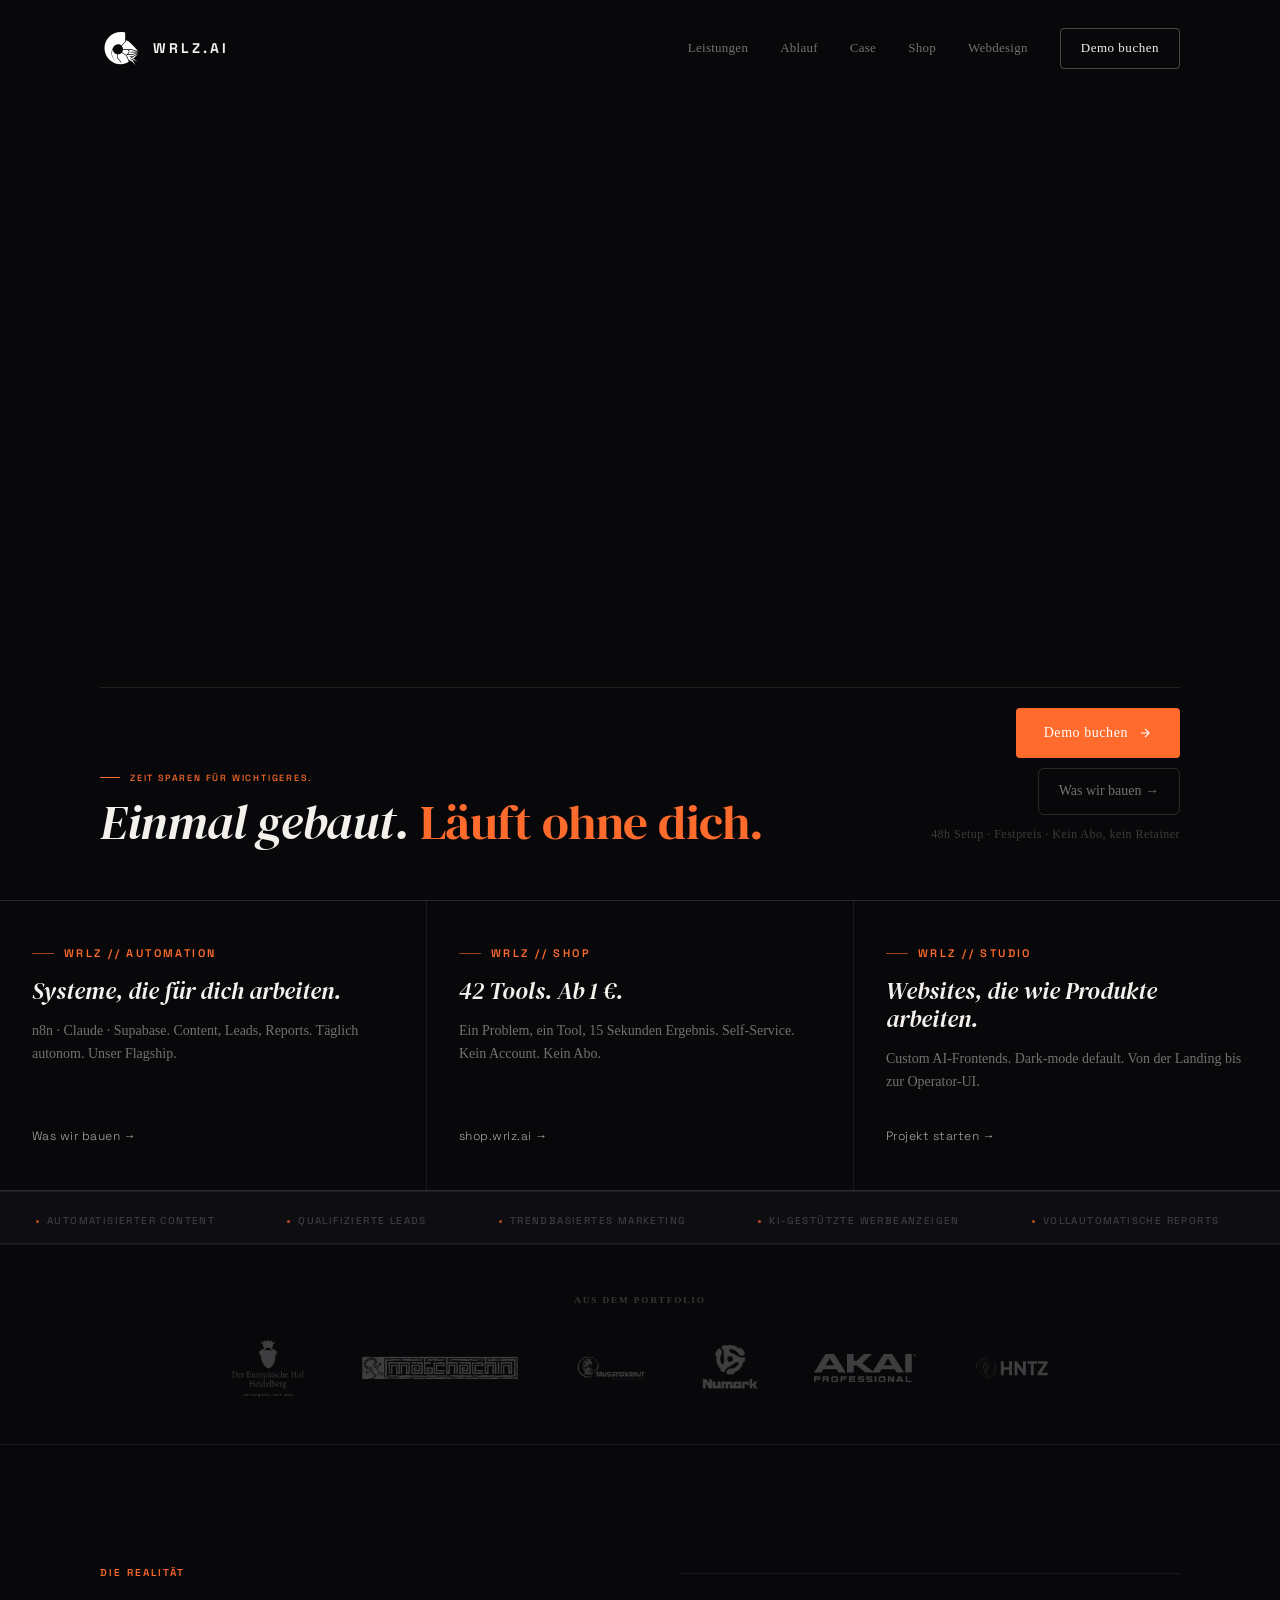
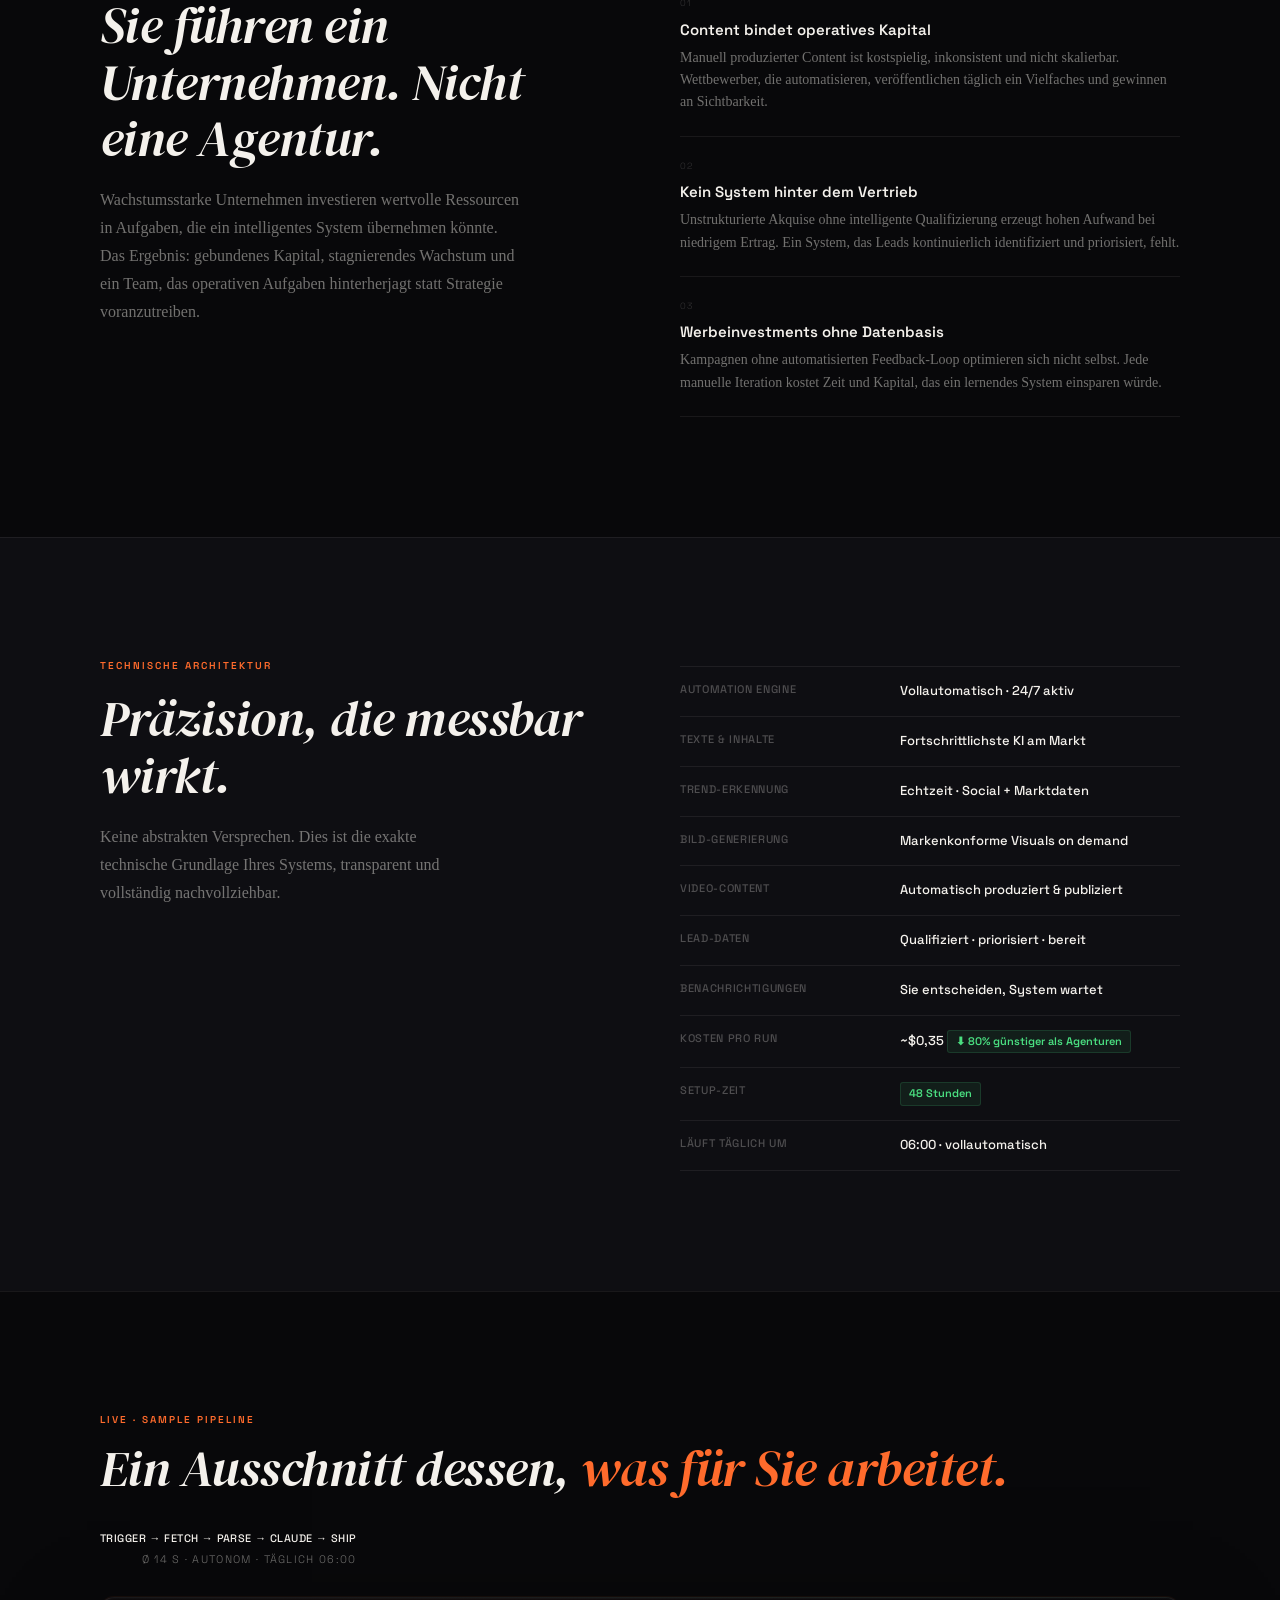
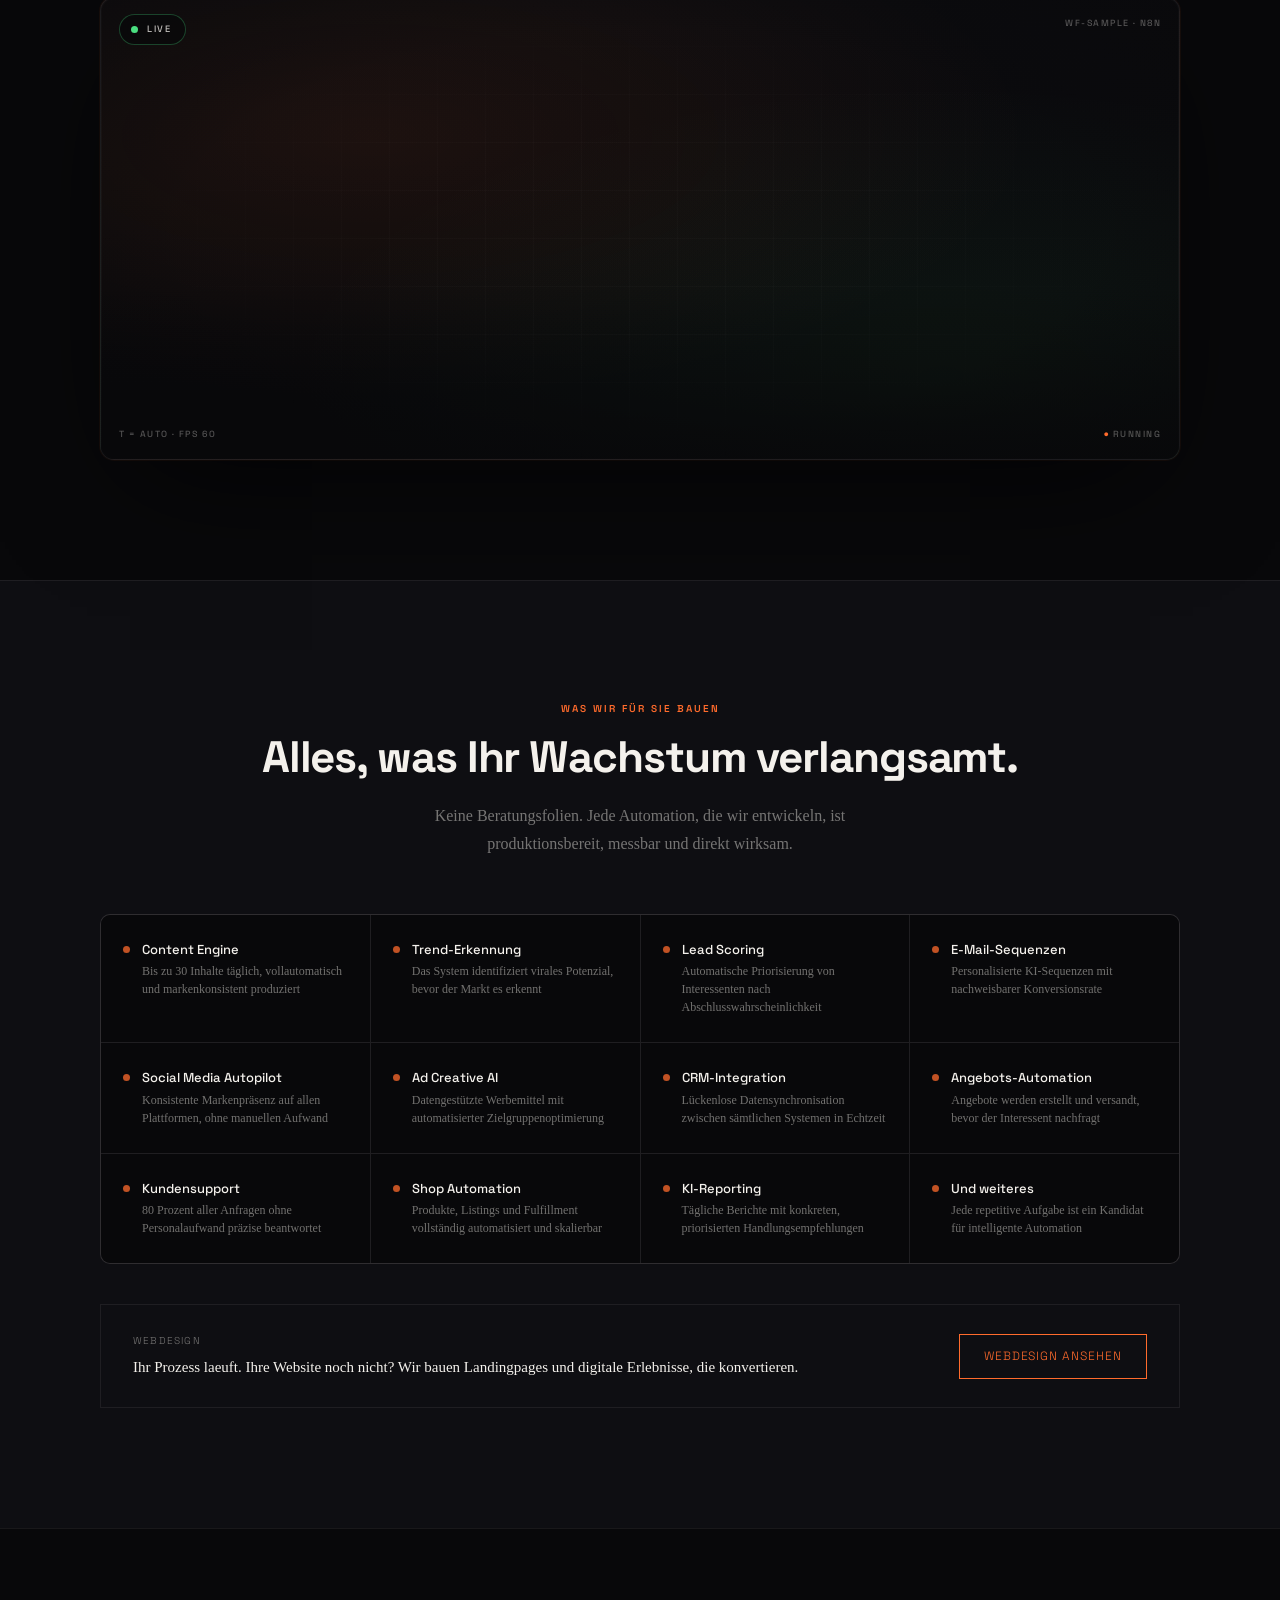
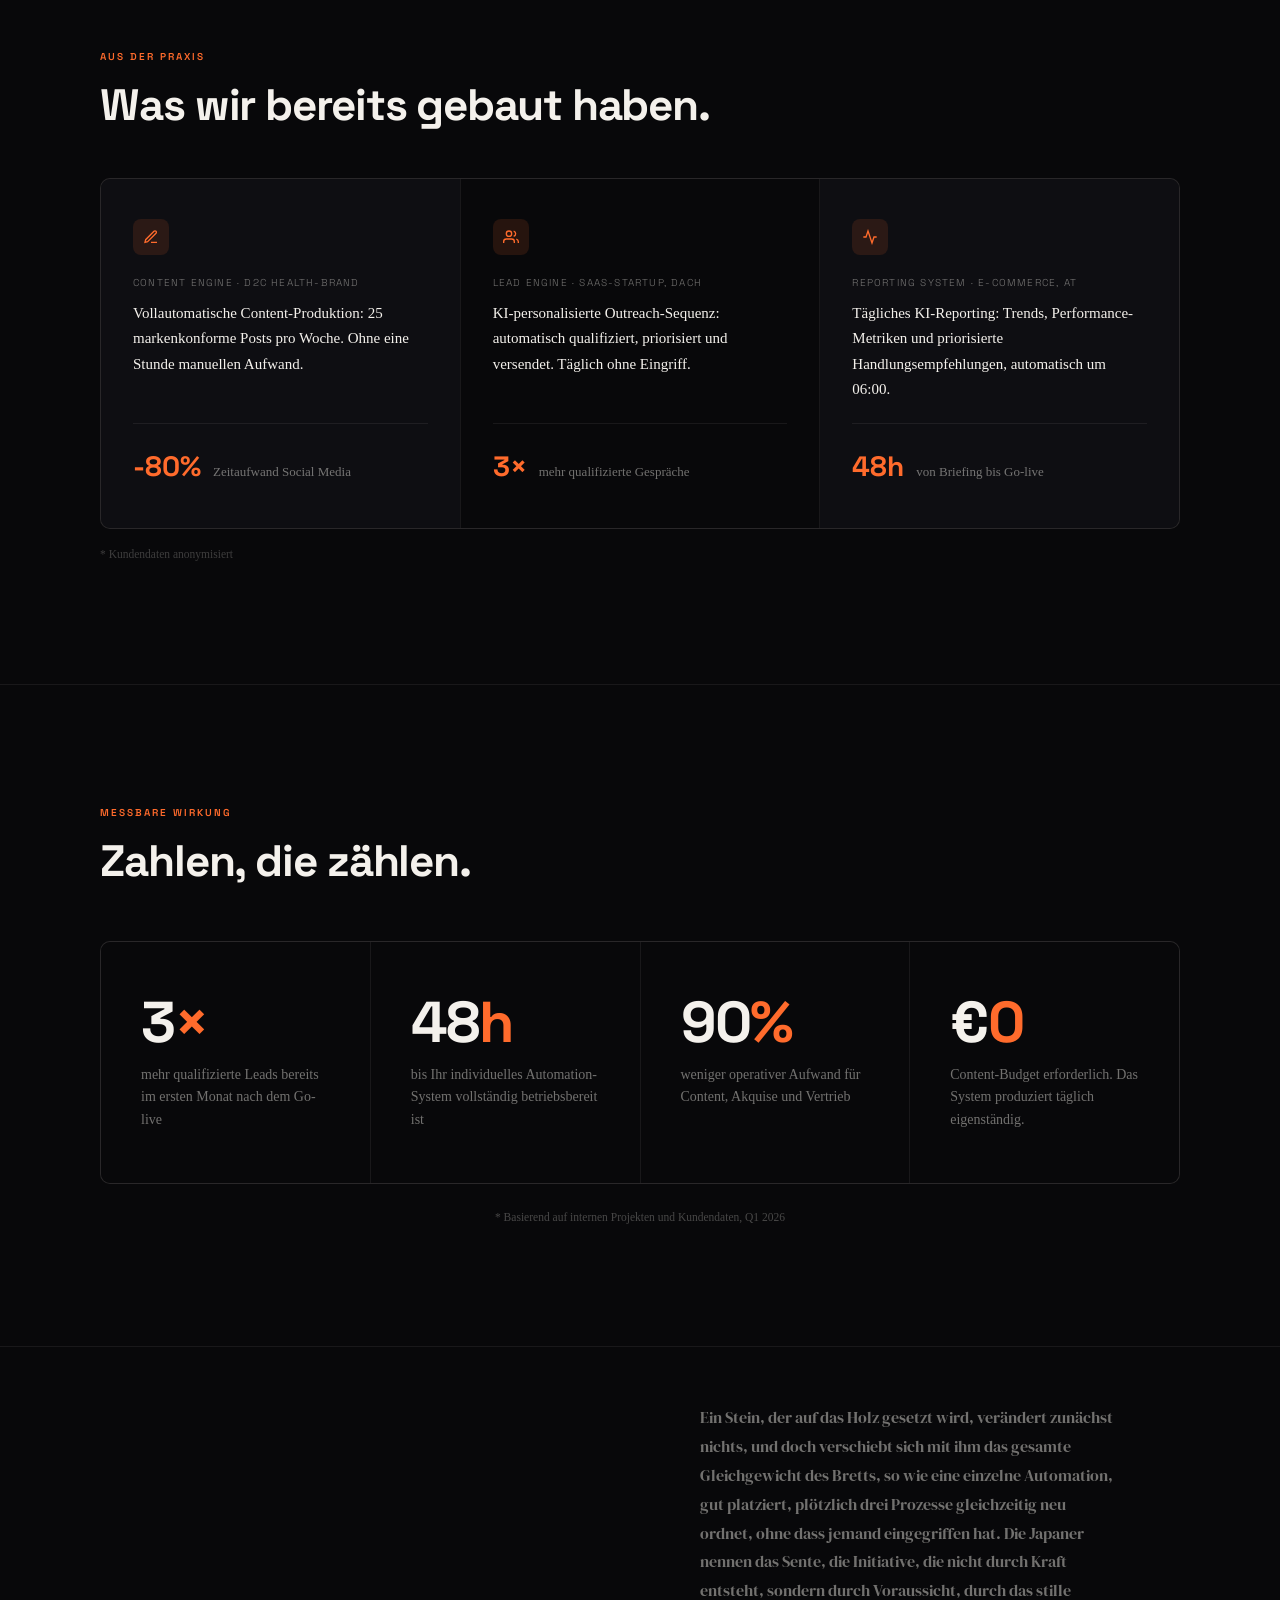
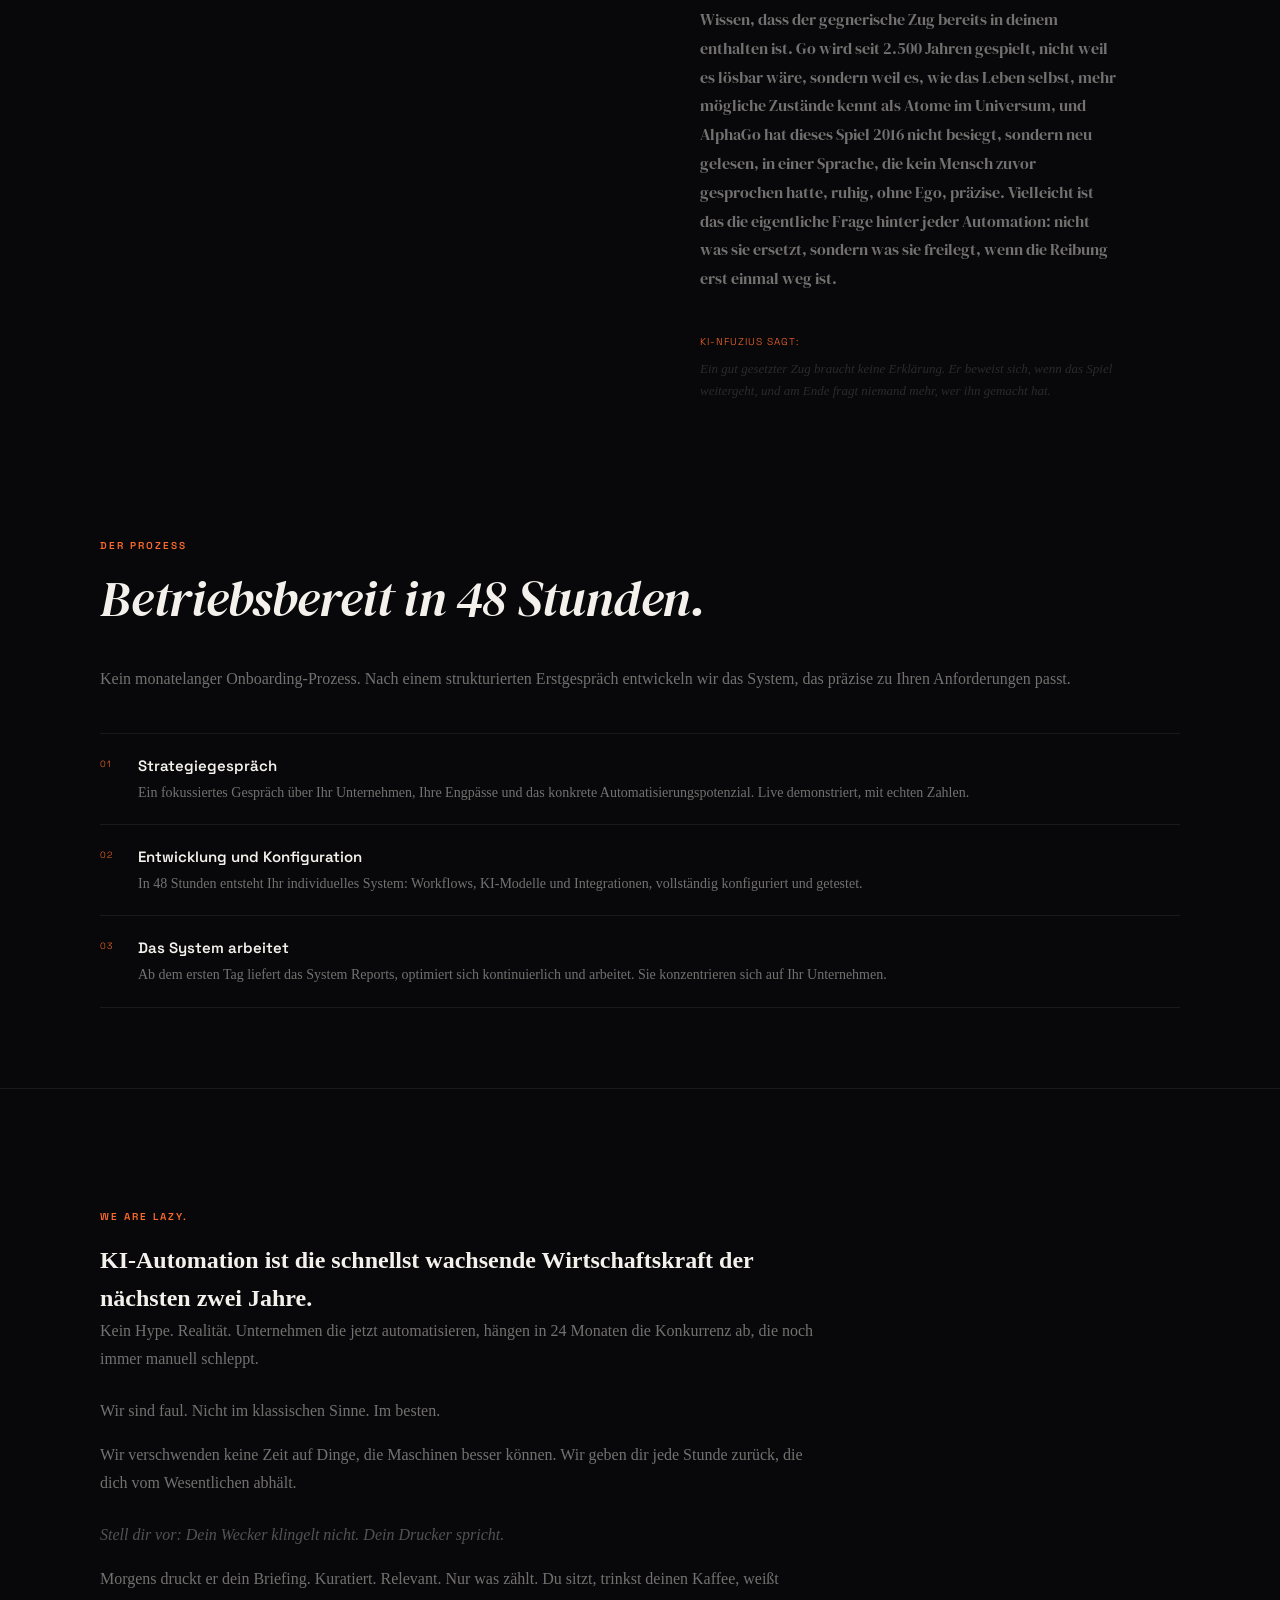
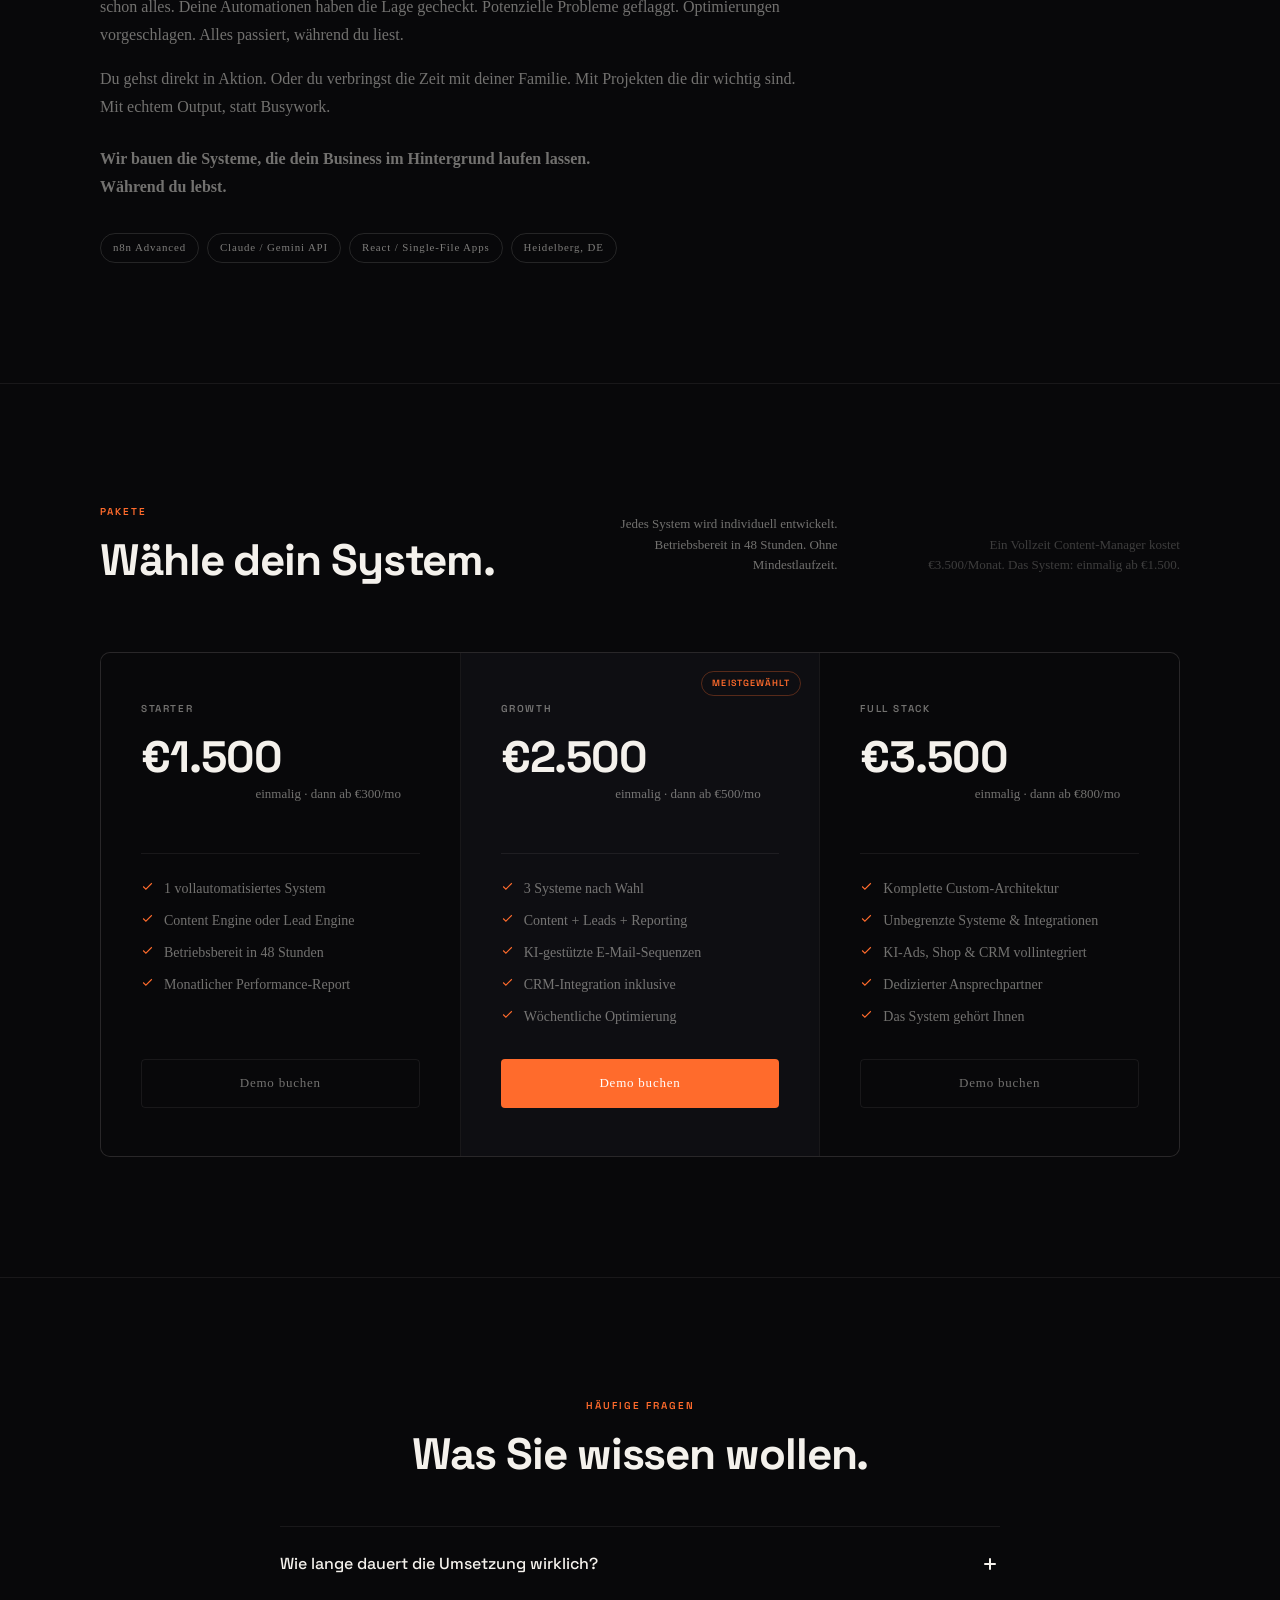
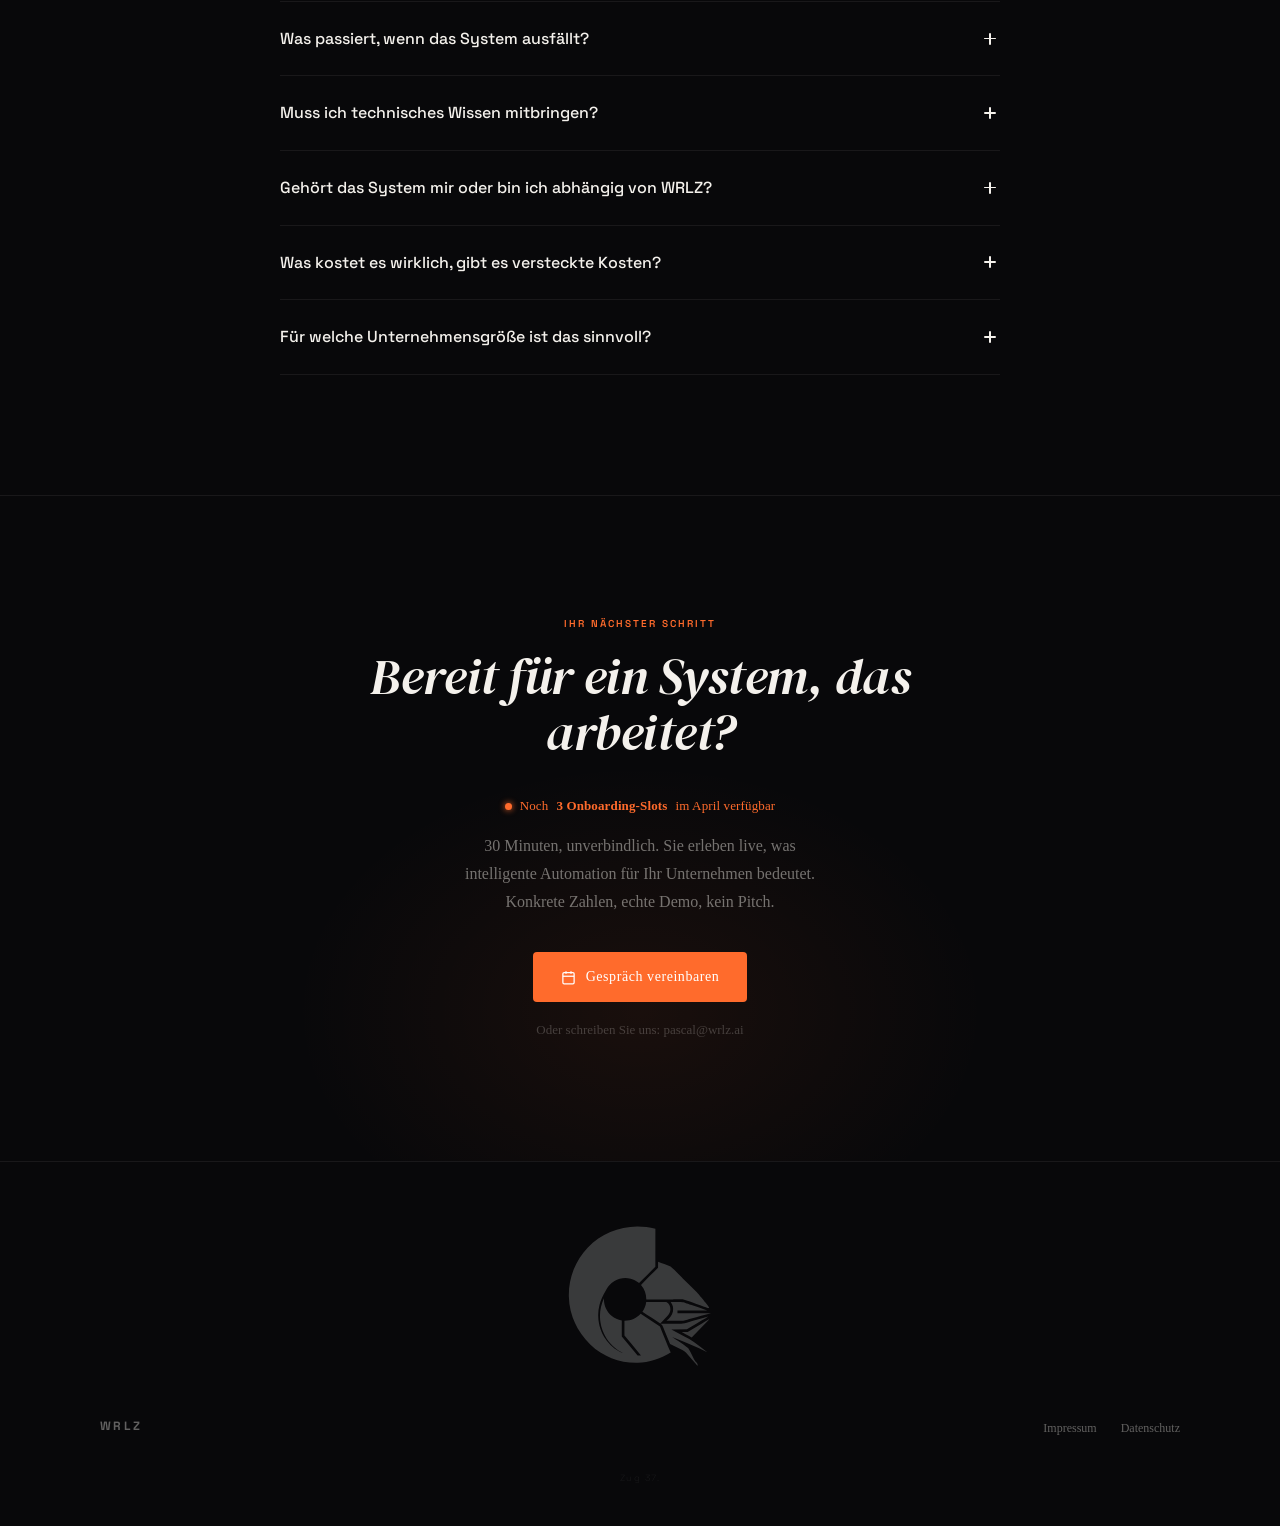
==== commit 168be5cc: "Add Webdesign nav link + cross-sell teaser in Leistungen" ====
--- a/index.html
+++ b/index.html
@@ -170,9 +170,9 @@
       --accent:  #FF6B2C;
       --accent-d:#CC4A14;
       --green:   #4ade80;
+      --fg:      #F4F1EC;
       --fs:      'DM Serif Display', serif;
       --fh:      'Space Grotesk', sans-serif;
-      --fb:      'Space Grotesk', sans-serif;
     }
 
     *, *::before, *::after { box-sizing: border-box; margin: 0; padding: 0; }
@@ -237,7 +237,7 @@
     .btn-nav {
       font-size: 0.8125rem;
       padding: 9px 20px;
-      border: 1px solid rgba(244,241,236,0.22);
+      border: 1px solid rgba(244,241,236,0.28);
       border-radius: 4px;
       color: var(--text);
       text-decoration: none;
@@ -251,7 +251,7 @@
       display: none;
       width: 40px; height: 40px;
       background: transparent;
-      border: 1px solid rgba(244,241,236,0.22);
+      border: 1px solid rgba(244,241,236,0.28);
       border-radius: 4px;
       cursor: pointer;
       padding: 0;
@@ -610,7 +610,7 @@
       letter-spacing: 0.2em;
       text-transform: uppercase;
       color: var(--accent);
-      margin-bottom: 18px;
+      margin-bottom: 16px;
     }
 
     .h2-serif {
@@ -876,8 +876,7 @@
     .stat-d { font-size: 0.875rem; color: var(--muted); line-height: 1.6; font-weight: 300; }
 
     /* ── SPLIT SECTION ── */
-    .split-wrap { display: grid; grid-template-columns: 1fr 1fr; min-height: 620px; }
-    @media (max-width: 768px) { .split-wrap { grid-template-columns: 1fr; } }
+    .split-wrap { display: block; }
 
     .split-visual {
       position: relative;
@@ -1093,7 +1092,7 @@
     }
 
     .split-text {
-      padding: 80px 64px;
+      padding: 80px 0;
       background: var(--bg);
       display: flex;
       flex-direction: column;
@@ -1112,6 +1111,31 @@
     }
     .proc-item:first-child { border-top: 1px solid var(--border); }
     .proc-n { font-family: var(--fh); font-size: 0.5625rem; letter-spacing: 0.1em; color: var(--accent); margin-top: 3px; width: 20px; flex-shrink: 0; }
+    .proc-item:hover .proc-n { animation: stone-set 160ms cubic-bezier(0.34,1.2,0.64,1) forwards; }
+    @keyframes stone-set { 0% { transform:scale(1); } 45% { transform:scale(0.82); } 100% { transform:scale(1); } }
+
+    .sp-go { padding-top: 56px; padding-bottom: 56px; }
+
+    /* ── GO BOARD ── */
+    .go-split { display:grid; grid-template-columns:minmax(0,480px) 1fr; gap:0 56px; align-items:center; }
+    @media (max-width:900px) { .go-split { grid-template-columns:1fr; gap:0; } }
+    .go-board-wrap { position:relative; overflow:hidden; line-height:0; }
+
+    .go-board-img { width:100%; height:auto; display:block; }
+    .go-board-wrap::after {
+      content:''; position:absolute; inset:0; pointer-events:none;
+      background-image:
+        repeating-linear-gradient(rgba(201,168,76,0.055) 0px,rgba(201,168,76,0.055) 1px,transparent 1px,transparent calc(100% / 19)),
+        repeating-linear-gradient(90deg,rgba(201,168,76,0.055) 0px,rgba(201,168,76,0.055) 1px,transparent 1px,transparent calc(100% / 19));
+    }
+    .go-texts { padding:0 64px; background:var(--bg); display:flex; flex-direction:column; justify-content:flex-start; }
+    @media (max-width:900px) { .go-texts { padding:32px 0; } }
+    .go-philosophy { font-family:var(--fs); font-size:1rem; line-height:1.8; color:var(--muted); }
+    .go-kinfuzius { margin-top:40px; font-size:0.8125rem; line-height:1.7; color:var(--faint); font-style:italic; }
+    .ki-label { font-style:normal; font-family:var(--fh); font-size:0.625rem; letter-spacing:0.1em; text-transform:uppercase; color:var(--accent); display:block; margin-bottom:8px; }
+
+    /* easter egg 2 */
+    .ft-zug37 { font-size:0.5625rem; color:rgba(244,241,236,0.07); letter-spacing:0.16em; font-family:var(--fh); text-align:center; margin-top:32px; user-select:none; }
     .proc-t { font-family: var(--fh); font-size: 0.9375rem; font-weight: 600; margin-bottom: 4px; }
     .proc-s { font-size: 0.875rem; color: var(--muted); font-weight: 300; line-height: 1.6; }
 
@@ -1240,11 +1264,11 @@
     /* ── FOOTER ── */
     footer { padding: 60px 0 40px; border-top: 1px solid var(--border); }
     .ft-mark { display: flex; justify-content: center; margin-bottom: 48px; }
-    .ft-mark img { width: 180px; opacity: 0.12; }
+    .ft-mark img { width: 180px; opacity: 0.20; }
     footer .container { display: flex; align-items: center; justify-content: space-between; flex-wrap: wrap; gap: 16px; }
-    .ft-logo { font-family: var(--fh); font-size: 0.75rem; font-weight: 700; letter-spacing: 0.2em; text-transform: uppercase; color: rgba(244,241,236,0.18); }
+    .ft-logo { font-family: var(--fh); font-size: 0.75rem; font-weight: 700; letter-spacing: 0.2em; text-transform: uppercase; color: rgba(244,241,236,0.38); }
     .ft-links { display: flex; gap: 24px; list-style: none; }
-    .ft-links a { font-size: 0.75rem; color: rgba(244,241,236,0.18); text-decoration: none; transition: color 0.2s; }
+    .ft-links a { font-size: 0.75rem; color: rgba(244,241,236,0.38); text-decoration: none; transition: color 0.2s; }
     .ft-links a:hover { color: var(--muted); }
 
     /* ── NAUTILOID (Hero + CTA) ── */
@@ -1415,6 +1439,7 @@
       <a href="#ablauf" class="nav-link">Ablauf</a>
       <a href="case/tausendkraut/" class="nav-link">Case</a>
       <a href="https://shop.wrlz.ai" class="nav-link">Shop</a>
+      <a href="https://webdesign.wrlz.ai" class="nav-link">Webdesign</a>
       <a href="#demo" class="btn-nav">Demo buchen</a>
       <button class="burger" aria-label="Menü" aria-expanded="false">
         <span></span><span></span><span></span>
@@ -1428,6 +1453,7 @@
   <a href="#ablauf">Ablauf</a>
   <a href="case/tausendkraut/">Case</a>
   <a href="https://shop.wrlz.ai">Shop</a>
+  <a href="https://webdesign.wrlz.ai">Webdesign</a>
   <a href="#demo" class="demo">Demo buchen</a>
 </div>
 </header>
@@ -1465,7 +1491,7 @@
             Demo buchen
             <svg width="14" height="14" viewBox="0 0 24 24" fill="none" stroke="currentColor" stroke-width="2"><path d="M5 12h14M12 5l7 7-7 7"/></svg>
           </a>
-          <a href="#leistungen" class="btn-secondary" style="display:inline-flex;align-items:center;gap:8px;padding:11px 20px;border:1px solid rgba(244,241,236,0.15);border-radius:6px;color:var(--muted);font-size:0.875rem;text-decoration:none;transition:border-color 0.2s,color 0.2s;" onmouseover="this.style.borderColor='rgba(244,241,236,0.35)';this.style.color='var(--fg)'" onmouseout="this.style.borderColor='rgba(244,241,236,0.15)';this.style.color='var(--muted)'">Was wir bauen →</a>
+          <a href="#leistungen" class="btn-secondary" style="display:inline-flex;align-items:center;gap:8px;padding:11px 20px;border:1px solid rgba(244,241,236,0.15);border-radius:6px;color:var(--muted);font-size:0.875rem;text-decoration:none;transition:border-color 0.2s,color 0.2s;" onmouseover="this.style.borderColor='rgba(244,241,236,0.35)';this.style.color='var(--text)'" onmouseout="this.style.borderColor='rgba(244,241,236,0.15)';this.style.color='var(--muted)'">Was wir bauen →</a>
           <span class="hero-bar-meta">48h Setup · Festpreis · Kein Abo, kein Retainer</span>
         </div>
       </div>
@@ -1674,6 +1700,13 @@
       <div class="uc-card"><div class="uc-dot-s"></div><div><div class="uc-t">KI-Reporting</div><div class="uc-s">Tägliche Berichte mit konkreten, priorisierten Handlungsempfehlungen</div></div></div>
       <div class="uc-card"><div class="uc-dot-s"></div><div><div class="uc-t">Und weiteres</div><div class="uc-s">Jede repetitive Aufgabe ist ein Kandidat für intelligente Automation</div></div></div>
     </div>
+    <div style="margin-top:40px;padding:28px 32px;background:var(--bg2);border:1px solid var(--border);display:flex;align-items:center;justify-content:space-between;flex-wrap:wrap;gap:16px;">
+      <div>
+        <div style="font-size:0.625rem;font-family:var(--fh);letter-spacing:0.12em;text-transform:uppercase;color:var(--muted);margin-bottom:6px;">Webdesign</div>
+        <p style="font-size:0.9375rem;color:var(--text);margin:0;">Ihr Prozess laeuft. Ihre Website noch nicht? Wir bauen Landingpages und digitale Erlebnisse, die konvertieren.</p>
+      </div>
+      <a href="https://webdesign.wrlz.ai" style="flex-shrink:0;padding:12px 24px;border:1px solid var(--accent);color:var(--accent);font-family:var(--fh);font-size:0.75rem;letter-spacing:0.08em;text-transform:uppercase;text-decoration:none;transition:background 0.2s,color 0.2s;" onmouseover="this.style.background='var(--accent)';this.style.color='#0a0a0a'" onmouseout="this.style.background='transparent';this.style.color='var(--accent)'">Webdesign ansehen</a>
+    </div>
   </div>
 </section>
 
@@ -1750,250 +1783,24 @@
 <section class="bdt rev" id="ablauf">
   <div class="split-wrap">
 
-    <!-- Visual left -->
-    <div class="split-visual">
-      <div class="split-glow"></div>
-      <div class="cy-stars"></div>
-      <div class="cy-floor"></div>
-      <div class="cy-scan"></div>
-
-      <!-- Horizon glow bar -->
-      <div style="position:absolute;left:0;right:0;top:50%;height:1px;background:linear-gradient(90deg,transparent,rgba(255,107,44,0.9),rgba(34,211,238,0.6),rgba(255,107,44,0.9),transparent);filter:drop-shadow(0 0 8px rgba(255,107,44,0.7));pointer-events:none;"></div>
-      <div style="position:absolute;left:0;right:0;top:50%;height:80px;transform:translateY(-80px);background:radial-gradient(ellipse 60% 100% at 50% 100%,rgba(255,107,44,0.25),transparent 70%);pointer-events:none;"></div>
-
-      <!-- Data-highway tracers (multi-lane traffic) -->
-      <div class="cy-horizon" style="top:51%"></div>
-      <div class="cy-horizon" style="top:56%"></div>
-      <div class="cy-horizon" style="top:63%"></div>
-      <div class="cy-horizon" style="top:72%"></div>
-      <div class="cy-horizon" style="top:83%"></div>
-
-      <!-- City silhouette along the horizon -->
-      <div class="cy-city">
-        <svg xmlns="http://www.w3.org/2000/svg" viewBox="0 0 800 260" preserveAspectRatio="none">
-          <defs>
-            <linearGradient id="cityGrad" x1="0" y1="0" x2="0" y2="1">
-              <stop offset="0%" stop-color="#0a0a12"/>
-              <stop offset="100%" stop-color="#000"/>
-            </linearGradient>
-          </defs>
-          <!-- back row (far) -->
-          <g fill="#0b0b14" opacity="0.95">
-            <rect x="0"   y="120" width="48"  height="140"/>
-            <rect x="52"  y="96"  width="36"  height="164"/>
-            <rect x="92"  y="110" width="60"  height="150"/>
-            <rect x="156" y="80"  width="28"  height="180"/>
-            <rect x="188" y="100" width="52"  height="160"/>
-            <rect x="244" y="70"  width="44"  height="190"/>
-            <rect x="292" y="92"  width="36"  height="168"/>
-            <rect x="332" y="60"  width="56"  height="200"/>
-            <rect x="392" y="88"  width="32"  height="172"/>
-            <rect x="428" y="74"  width="48"  height="186"/>
-            <rect x="480" y="102" width="40"  height="158"/>
-            <rect x="524" y="84"  width="56"  height="176"/>
-            <rect x="584" y="68"  width="28"  height="192"/>
-            <rect x="616" y="92"  width="52"  height="168"/>
-            <rect x="672" y="104" width="36"  height="156"/>
-            <rect x="712" y="80"  width="48"  height="180"/>
-            <rect x="764" y="110" width="36"  height="150"/>
-          </g>
-          <!-- Antennas -->
-          <g stroke="#ff6b2c" stroke-width="1" opacity="0.8">
-            <line x1="170" y1="80" x2="170" y2="60"/>
-            <line x1="266" y1="70" x2="266" y2="42"/>
-            <line x1="360" y1="60" x2="360" y2="30"/>
-            <line x1="452" y1="74" x2="452" y2="48"/>
-            <line x1="598" y1="68" x2="598" y2="38"/>
-            <line x1="736" y1="80" x2="736" y2="54"/>
-          </g>
-          <!-- Antenna lights (blinking via filter) -->
-          <g>
-            <circle cx="170" cy="60" r="1.6" fill="#ff6b2c"><animate attributeName="opacity" values="1;0.2;1" dur="1.8s" repeatCount="indefinite"/></circle>
-            <circle cx="266" cy="42" r="1.6" fill="#ff6b2c"><animate attributeName="opacity" values="1;0.2;1" dur="2.2s" repeatCount="indefinite" begin="0.3s"/></circle>
-            <circle cx="360" cy="30" r="2"   fill="#22d3ee"><animate attributeName="opacity" values="1;0.2;1" dur="1.6s" repeatCount="indefinite" begin="0.6s"/></circle>
-            <circle cx="452" cy="48" r="1.6" fill="#ff6b2c"><animate attributeName="opacity" values="1;0.2;1" dur="2s" repeatCount="indefinite" begin="0.9s"/></circle>
-            <circle cx="598" cy="38" r="1.6" fill="#ff6b2c"><animate attributeName="opacity" values="1;0.2;1" dur="1.9s" repeatCount="indefinite" begin="1.2s"/></circle>
-            <circle cx="736" cy="54" r="1.6" fill="#22d3ee"><animate attributeName="opacity" values="1;0.2;1" dur="2.1s" repeatCount="indefinite" begin="1.5s"/></circle>
-          </g>
-          <!-- Windows (static grid) -->
-          <g fill="#ff6b2c" opacity="0.55">
-            <rect x="8"   y="140" width="2" height="2"/><rect x="14"  y="140" width="2" height="2"/><rect x="8"   y="148" width="2" height="2"/><rect x="20"  y="156" width="2" height="2"/>
-            <rect x="60"  y="110" width="2" height="2"/><rect x="68"  y="110" width="2" height="2"/><rect x="60"  y="118" width="2" height="2"/><rect x="76"  y="126" width="2" height="2"/>
-            <rect x="100" y="122" width="2" height="2"/><rect x="108" y="130" width="2" height="2"/><rect x="124" y="138" width="2" height="2"/><rect x="140" y="146" width="2" height="2"/>
-            <rect x="200" y="112" width="2" height="2"/><rect x="208" y="120" width="2" height="2"/><rect x="224" y="136" width="2" height="2"/>
-            <rect x="250" y="82"  width="2" height="2"/><rect x="258" y="94"  width="2" height="2"/><rect x="276" y="118" width="2" height="2"/>
-            <rect x="340" y="72"  width="2" height="2"/><rect x="356" y="92"  width="2" height="2"/><rect x="372" y="108" width="2" height="2"/>
-            <rect x="434" y="86"  width="2" height="2"/><rect x="452" y="100" width="2" height="2"/><rect x="466" y="120" width="2" height="2"/>
-            <rect x="530" y="96"  width="2" height="2"/><rect x="548" y="110" width="2" height="2"/><rect x="564" y="128" width="2" height="2"/>
-            <rect x="620" y="104" width="2" height="2"/><rect x="640" y="118" width="2" height="2"/><rect x="656" y="136" width="2" height="2"/>
-            <rect x="718" y="92"  width="2" height="2"/><rect x="734" y="108" width="2" height="2"/><rect x="750" y="126" width="2" height="2"/>
-          </g>
-          <!-- Blinking windows -->
-          <g fill="#22d3ee">
-            <rect x="42"  y="128" width="2" height="2"><animate attributeName="opacity" values="1;0;1" dur="3s" repeatCount="indefinite"/></rect>
-            <rect x="118" y="124" width="2" height="2"><animate attributeName="opacity" values="1;0;1" dur="2.4s" repeatCount="indefinite" begin="0.4s"/></rect>
-            <rect x="312" y="108" width="2" height="2"><animate attributeName="opacity" values="1;0;1" dur="2.8s" repeatCount="indefinite" begin="0.8s"/></rect>
-            <rect x="484" y="122" width="2" height="2"><animate attributeName="opacity" values="1;0;1" dur="2.2s" repeatCount="indefinite" begin="1.2s"/></rect>
-            <rect x="676" y="126" width="2" height="2"><animate attributeName="opacity" values="1;0;1" dur="3.1s" repeatCount="indefinite" begin="1.6s"/></rect>
-          </g>
-        </svg>
-      </div>
-
-      <!-- Uplink beams from city -->
-      <div class="cy-beam" style="left:22%;height:0"></div>
-      <div class="cy-beam cyan" style="left:46%;animation-delay:0.8s"></div>
-      <div class="cy-beam" style="left:58%;animation-delay:1.4s"></div>
-      <div class="cy-beam green" style="left:74%;animation-delay:2.1s"></div>
-
-      <svg class="wf" xmlns="http://www.w3.org/2000/svg" preserveAspectRatio="none" viewBox="0 0 800 520" style="position:absolute;inset:0;height:48%;top:4%">
-        <defs>
-          <radialGradient id="sg" cx="45%" cy="50%" r="60%">
-            <stop offset="0%" stop-color="#FF6B2C" stop-opacity="0.16"/>
-            <stop offset="100%" stop-color="#FF6B2C" stop-opacity="0"/>
-          </radialGradient>
-          <filter id="glow" x="-50%" y="-50%" width="200%" height="200%">
-            <feGaussianBlur stdDeviation="2.2" result="b"/>
-            <feMerge><feMergeNode in="b"/><feMergeNode in="SourceGraphic"/></feMerge>
-          </filter>
-          <!-- Edge paths: from-to coords baked in for particle flow -->
-          <path id="p_sched_trends" d="M 80,130 C 180,130 200,105 280,105"/>
-          <path id="p_sched_reddit" d="M 80,130 C 180,140 200,210 280,210"/>
-          <path id="p_sched_keepa"  d="M 80,130 C 180,135 200,160 280,160"/>
-          <path id="p_trends_merge" d="M 360,105 C 420,105 440,200 500,200"/>
-          <path id="p_keepa_merge"  d="M 360,160 C 420,160 440,200 500,200"/>
-          <path id="p_reddit_merge" d="M 360,210 C 420,210 440,205 500,200"/>
-          <path id="p_merge_claude" d="M 560,200 C 610,200 620,150 680,150"/>
-          <path id="p_claude_supa"  d="M 680,150 C 640,150 620,270 560,290"/>
-          <path id="p_claude_gmail" d="M 720,180 C 720,280 640,320 560,340"/>
-          <path id="p_supa_live"    d="M 560,290 C 480,290 440,390 360,400"/>
-          <path id="p_gmail_live"   d="M 560,340 C 480,340 440,400 360,400"/>
-        </defs>
-        <rect width="100%" height="100%" fill="url(#sg)"/>
-
-        <!-- Edges -->
-        <g stroke="#FF6B2C" stroke-width="1" fill="none" filter="url(#glow)">
-          <use href="#p_sched_trends" stroke-opacity="0.35"/>
-          <use href="#p_sched_keepa"  stroke-opacity="0.30"/>
-          <use href="#p_sched_reddit" stroke-opacity="0.28"/>
-          <use href="#p_trends_merge" stroke-opacity="0.35"/>
-          <use href="#p_keepa_merge"  stroke-opacity="0.32"/>
-          <use href="#p_reddit_merge" stroke-opacity="0.30"/>
-          <use href="#p_merge_claude" stroke-opacity="0.55" stroke-width="1.4"/>
-          <use href="#p_claude_supa"  stroke-opacity="0.40"/>
-          <use href="#p_claude_gmail" stroke-opacity="0.35"/>
-        </g>
-        <g stroke="#4ade80" stroke-width="1" fill="none" filter="url(#glow)">
-          <use href="#p_supa_live"  stroke-opacity="0.35"/>
-          <use href="#p_gmail_live" stroke-opacity="0.30"/>
-        </g>
-
-        <!-- Dashed probe line that travels (radar-sweep feel) -->
-        <path d="M 0,100 L 800,100" stroke="rgba(34,211,238,0.25)" stroke-width="0.8" stroke-dasharray="3 6">
-          <animate attributeName="y1" values="60;460;60" dur="9s" repeatCount="indefinite"/>
-          <animate attributeName="y2" values="60;460;60" dur="9s" repeatCount="indefinite"/>
-        </path>
-
-        <!-- Particles along main edges -->
-        <circle r="2.3" fill="#FF6B2C" filter="url(#glow)">
-          <animateMotion dur="1.6s" repeatCount="indefinite"><mpath href="#p_sched_trends"/></animateMotion>
-        </circle>
-        <circle r="2.0" fill="#FF6B2C" filter="url(#glow)">
-          <animateMotion dur="2.0s" repeatCount="indefinite" begin="0.4s"><mpath href="#p_sched_keepa"/></animateMotion>
-        </circle>
-        <circle r="2.0" fill="#FF6B2C" filter="url(#glow)">
-          <animateMotion dur="2.2s" repeatCount="indefinite" begin="0.8s"><mpath href="#p_sched_reddit"/></animateMotion>
-        </circle>
-        <circle r="2.3" fill="#FF6B2C" filter="url(#glow)">
-          <animateMotion dur="1.4s" repeatCount="indefinite" begin="1.0s"><mpath href="#p_trends_merge"/></animateMotion>
-        </circle>
-        <circle r="2.3" fill="#FF6B2C" filter="url(#glow)">
-          <animateMotion dur="1.4s" repeatCount="indefinite" begin="1.4s"><mpath href="#p_keepa_merge"/></animateMotion>
-        </circle>
-        <circle r="2.3" fill="#FF6B2C" filter="url(#glow)">
-          <animateMotion dur="1.4s" repeatCount="indefinite" begin="1.8s"><mpath href="#p_reddit_merge"/></animateMotion>
-        </circle>
-        <circle r="2.8" fill="#FF6B2C" filter="url(#glow)">
-          <animateMotion dur="1.2s" repeatCount="indefinite" begin="2.2s"><mpath href="#p_merge_claude"/></animateMotion>
-        </circle>
-        <circle r="2.8" fill="#FF6B2C" filter="url(#glow)">
-          <animateMotion dur="1.2s" repeatCount="indefinite" begin="2.8s"><mpath href="#p_merge_claude"/></animateMotion>
-        </circle>
-        <circle r="2.3" fill="#22d3ee" filter="url(#glow)">
-          <animateMotion dur="1.3s" repeatCount="indefinite" begin="3.2s"><mpath href="#p_claude_supa"/></animateMotion>
-        </circle>
-        <circle r="2.3" fill="#22d3ee" filter="url(#glow)">
-          <animateMotion dur="1.3s" repeatCount="indefinite" begin="3.4s"><mpath href="#p_claude_gmail"/></animateMotion>
-        </circle>
-        <circle r="2.3" fill="#4ade80" filter="url(#glow)">
-          <animateMotion dur="1.4s" repeatCount="indefinite" begin="4.0s"><mpath href="#p_supa_live"/></animateMotion>
-        </circle>
-        <circle r="2.3" fill="#4ade80" filter="url(#glow)">
-          <animateMotion dur="1.4s" repeatCount="indefinite" begin="4.2s"><mpath href="#p_gmail_live"/></animateMotion>
-        </circle>
-
-        <!-- Pulse on Claude hero-node -->
-        <circle cx="720" cy="175" r="14" fill="none" stroke="#FF6B2C" stroke-width="1" stroke-opacity="0.5">
-          <animate attributeName="r" values="10;34;10" dur="3s" repeatCount="indefinite"/>
-          <animate attributeName="stroke-opacity" values="0.55;0;0.55" dur="3s" repeatCount="indefinite"/>
-        </circle>
-      </svg>
-
-      <!-- Edge labels (sky zone) -->
-      <div class="cy-edge-lbl" style="top:9%;left:22%">GET 200</div>
-      <div class="cy-edge-lbl" style="top:18%;left:22%">GET 200</div>
-      <div class="cy-edge-lbl" style="top:28%;left:22%">GET 200</div>
-      <div class="cy-edge-lbl" style="top:24%;left:53%">Σ 47</div>
-      <div class="cy-edge-lbl" style="top:17%;left:78%">POST</div>
-
-      <!-- Satellite nodes (hovering over city) -->
-      <div class="cy-node f1" style="top:12%;left:3%">
-        <div class="hd"><span class="led"></span><span class="tt">SCHED.CRON</span></div>
-        <div class="sb">06:00:00 · CET</div>
-      </div>
-      <div class="cy-node f2" style="top:8%;left:37%">
-        <div class="hd"><span class="led"></span><span class="tt">HTTP.GET</span></div>
-        <div class="sb">api.dataforseo</div>
-      </div>
-      <div class="cy-node f3" style="top:17%;left:37%">
-        <div class="hd"><span class="led"></span><span class="tt">HTTP.GET</span></div>
-        <div class="sb">api.keepa.com</div>
-      </div>
-      <div class="cy-node f4" style="top:27%;left:37%">
-        <div class="hd"><span class="led"></span><span class="tt">HTTP.GET</span></div>
-        <div class="sb">reddit / perplexity</div>
-      </div>
-      <div class="cy-node f5" style="top:22%;left:62%">
-        <div class="hd"><span class="led c"></span><span class="tt">MERGE · 3→1</span></div>
-        <div class="sb">normalize()</div>
-      </div>
-      <div class="cy-node hero glitch f2" style="top:14%;left:83%">
-        <div class="hd"><span class="led"></span><span class="tt">CLAUDE.API</span></div>
-        <div class="sb">sonnet-4.7 · 2.1k tok</div>
-      </div>
-      <div class="cy-node f1" style="top:35%;left:62%">
-        <div class="hd"><span class="led c"></span><span class="tt">SUPABASE</span></div>
-        <div class="sb">INSERT queue</div>
-      </div>
-      <div class="cy-node f3" style="top:38%;left:83%">
-        <div class="hd"><span class="led"></span><span class="tt">GMAIL.SEND</span></div>
-        <div class="sb">pascal@wrlz.ai</div>
-      </div>
-      <div class="cy-node live f5" style="bottom:5%;left:38%;top:auto">
-        <div class="hd"><span class="led g"></span><span class="tt">● LIVE · AUTONOM</span></div>
-        <div class="sb">last: 06:00:47 · Δ 287ms</div>
-      </div>
-
-      <!-- HUD corners + readouts -->
-      <div class="cy-hud"><span class="hud-bl"></span><span class="hud-br"></span></div>
-      <div class="cy-tag cy-tl"><span class="k">TRAFFIC</span><span class="v">4.2K/MIN</span></div>
-      <div class="cy-tag cy-tr"><span class="k">LATENCY</span><span class="v">P99 241MS</span></div>
-      <div class="cy-tag cy-bl"><span class="dot"></span><span class="v">UPTIME 99.94%</span></div>
-      <div class="cy-tag cy-br"><span class="k">ERRORS 24H</span><span class="v">0</span></div>
+    <!-- go board: 361 Schnittpunkte, 2500 Jahre Spieltheorie -->
+    <div class="container sp-go">
+    <div class="go-split">
+    <div class="go-board-wrap" data-intersections="361">
+      <img src="go-board.jpg" alt="" class="go-board-img" aria-hidden="true">
     </div>
+    <div class="go-texts">
+      <p class="go-philosophy">Ein Stein, der auf das Holz gesetzt wird, verändert zunächst nichts, und doch verschiebt sich mit ihm das gesamte Gleichgewicht des Bretts, so wie eine einzelne Automation, gut platziert, plötzlich drei Prozesse gleichzeitig neu ordnet, ohne dass jemand eingegriffen hat. Die Japaner nennen das Sente, die Initiative, die nicht durch Kraft entsteht, sondern durch Voraussicht, durch das stille Wissen, dass der gegnerische Zug bereits in deinem enthalten ist. Go wird seit 2.500 Jahren gespielt, nicht weil es lösbar wäre, sondern weil es, wie das Leben selbst, mehr mögliche Zustände kennt als Atome im Universum, und AlphaGo hat dieses Spiel 2016 nicht besiegt, sondern neu gelesen, in einer Sprache, die kein Mensch zuvor gesprochen hatte, ruhig, ohne Ego, präzise. Vielleicht ist das die eigentliche Frage hinter jeder Automation: nicht was sie ersetzt, sondern was sie freilegt, wenn die Reibung erst einmal weg ist.</p>
+      <p class="go-kinfuzius"><span class="ki-label">KI-nfuzius sagt:</span>Ein gut gesetzter Zug braucht keine Erklärung. Er beweist sich, wenn das Spiel weitergeht, und am Ende fragt niemand mehr, wer ihn gemacht hat.</p>
+    </div>
+    </div>
+    </div>
 
     <!-- Text right -->
+    <div class="container">
     <div class="split-text">
       <div class="label">Der Prozess</div>
+      <!-- sente -->
       <h2 class="h2-serif">Betriebsbereit in 48 Stunden.</h2>
       <p class="body-t">Kein monatelanger Onboarding-Prozess. Nach einem strukturierten Erstgespräch entwickeln wir das System, das präzise zu Ihren Anforderungen passt.</p>
 
@@ -2020,6 +1827,7 @@
           </div>
         </li>
       </ul>
+    </div>
     </div>
 
   </div>
@@ -2179,6 +1987,7 @@
       <li><a href="datenschutz.html">Datenschutz</a></li>
     </ul>
   </div>
+  <div class="ft-zug37">Zug 37.</div>
 </footer>
 
 <script>
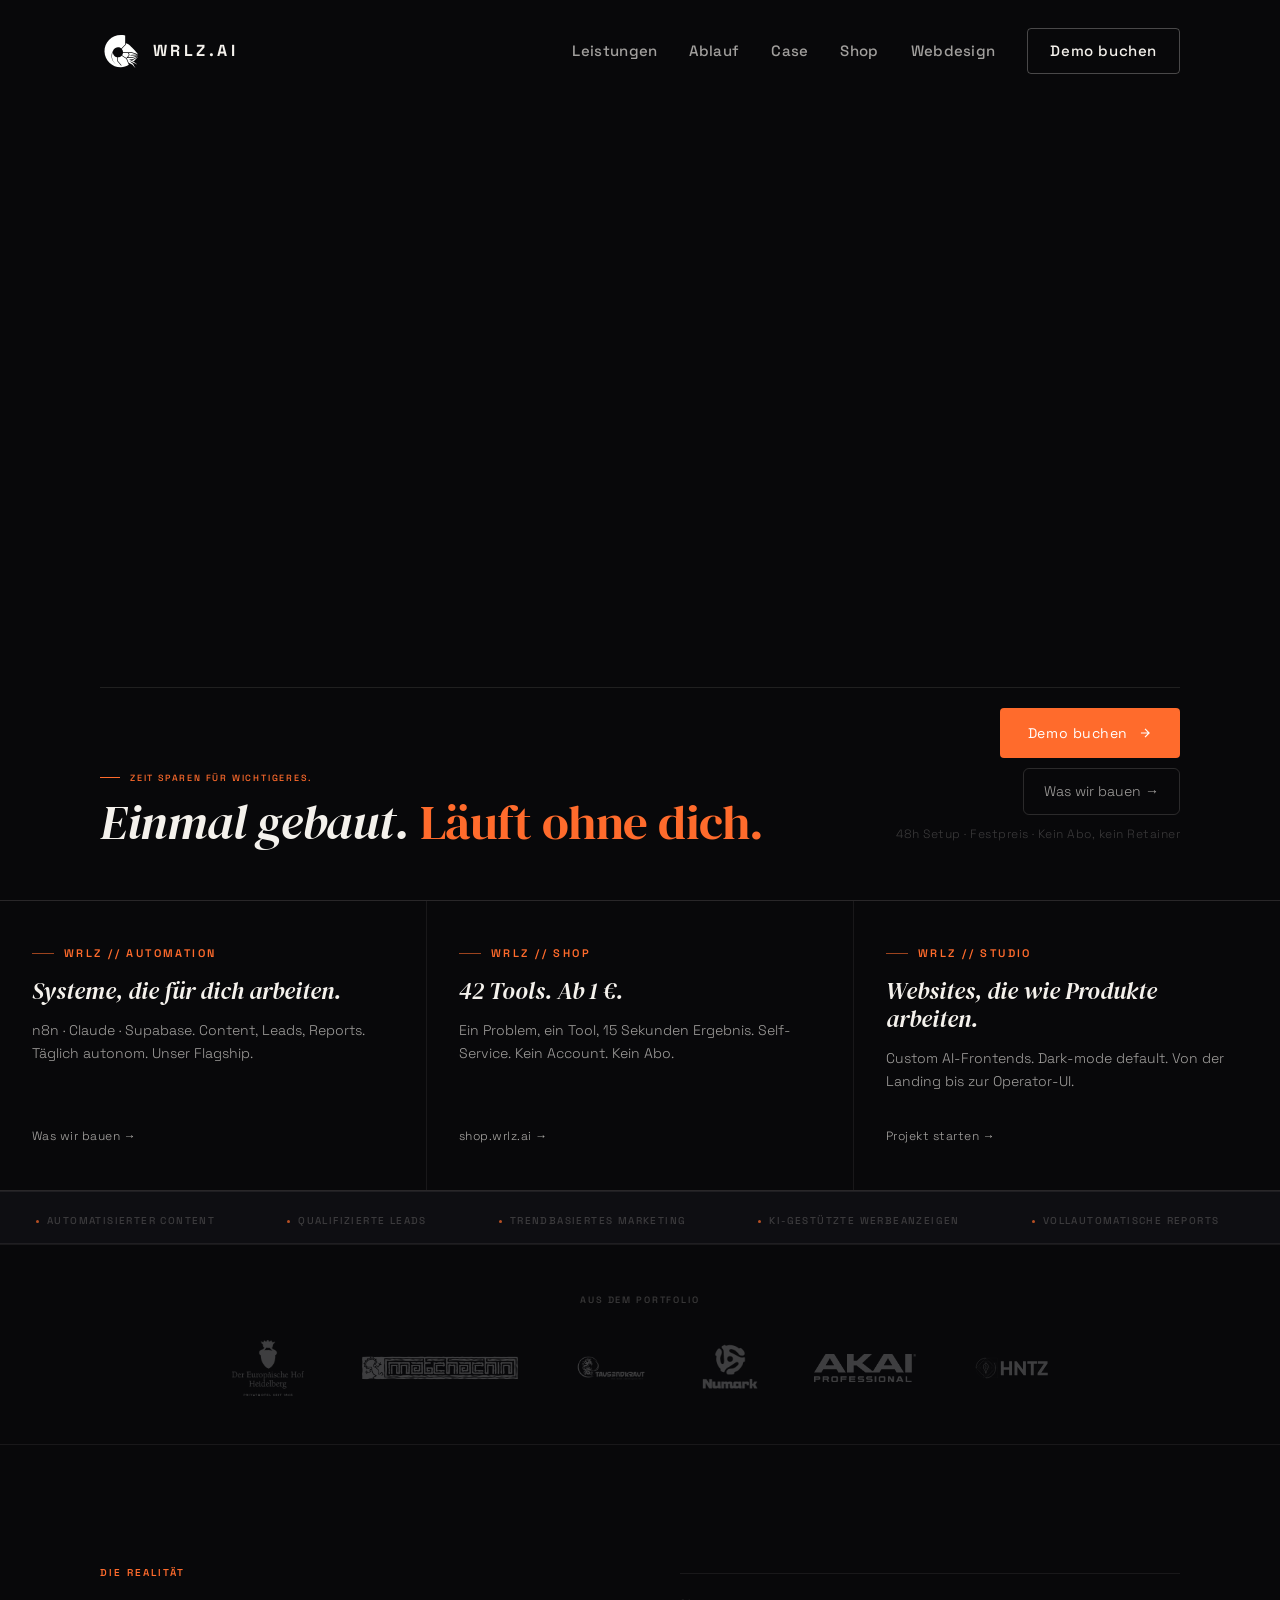
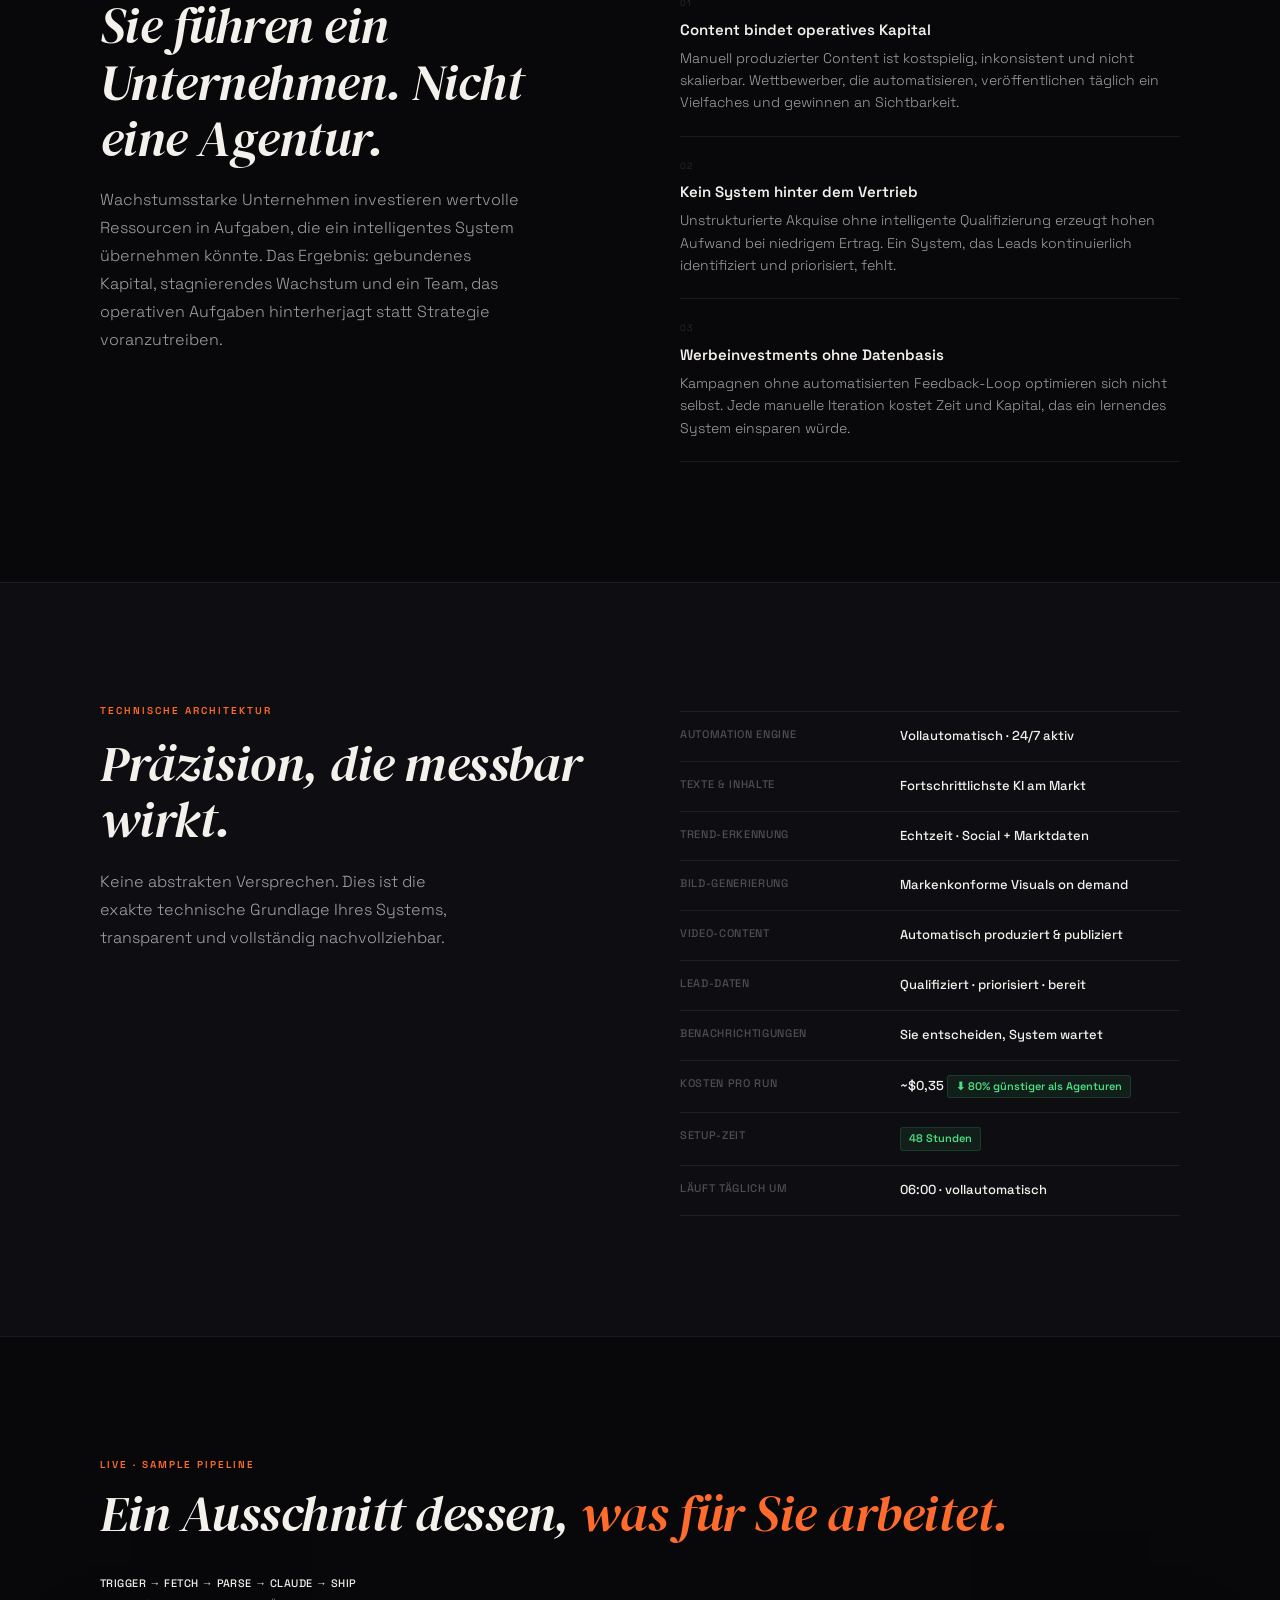
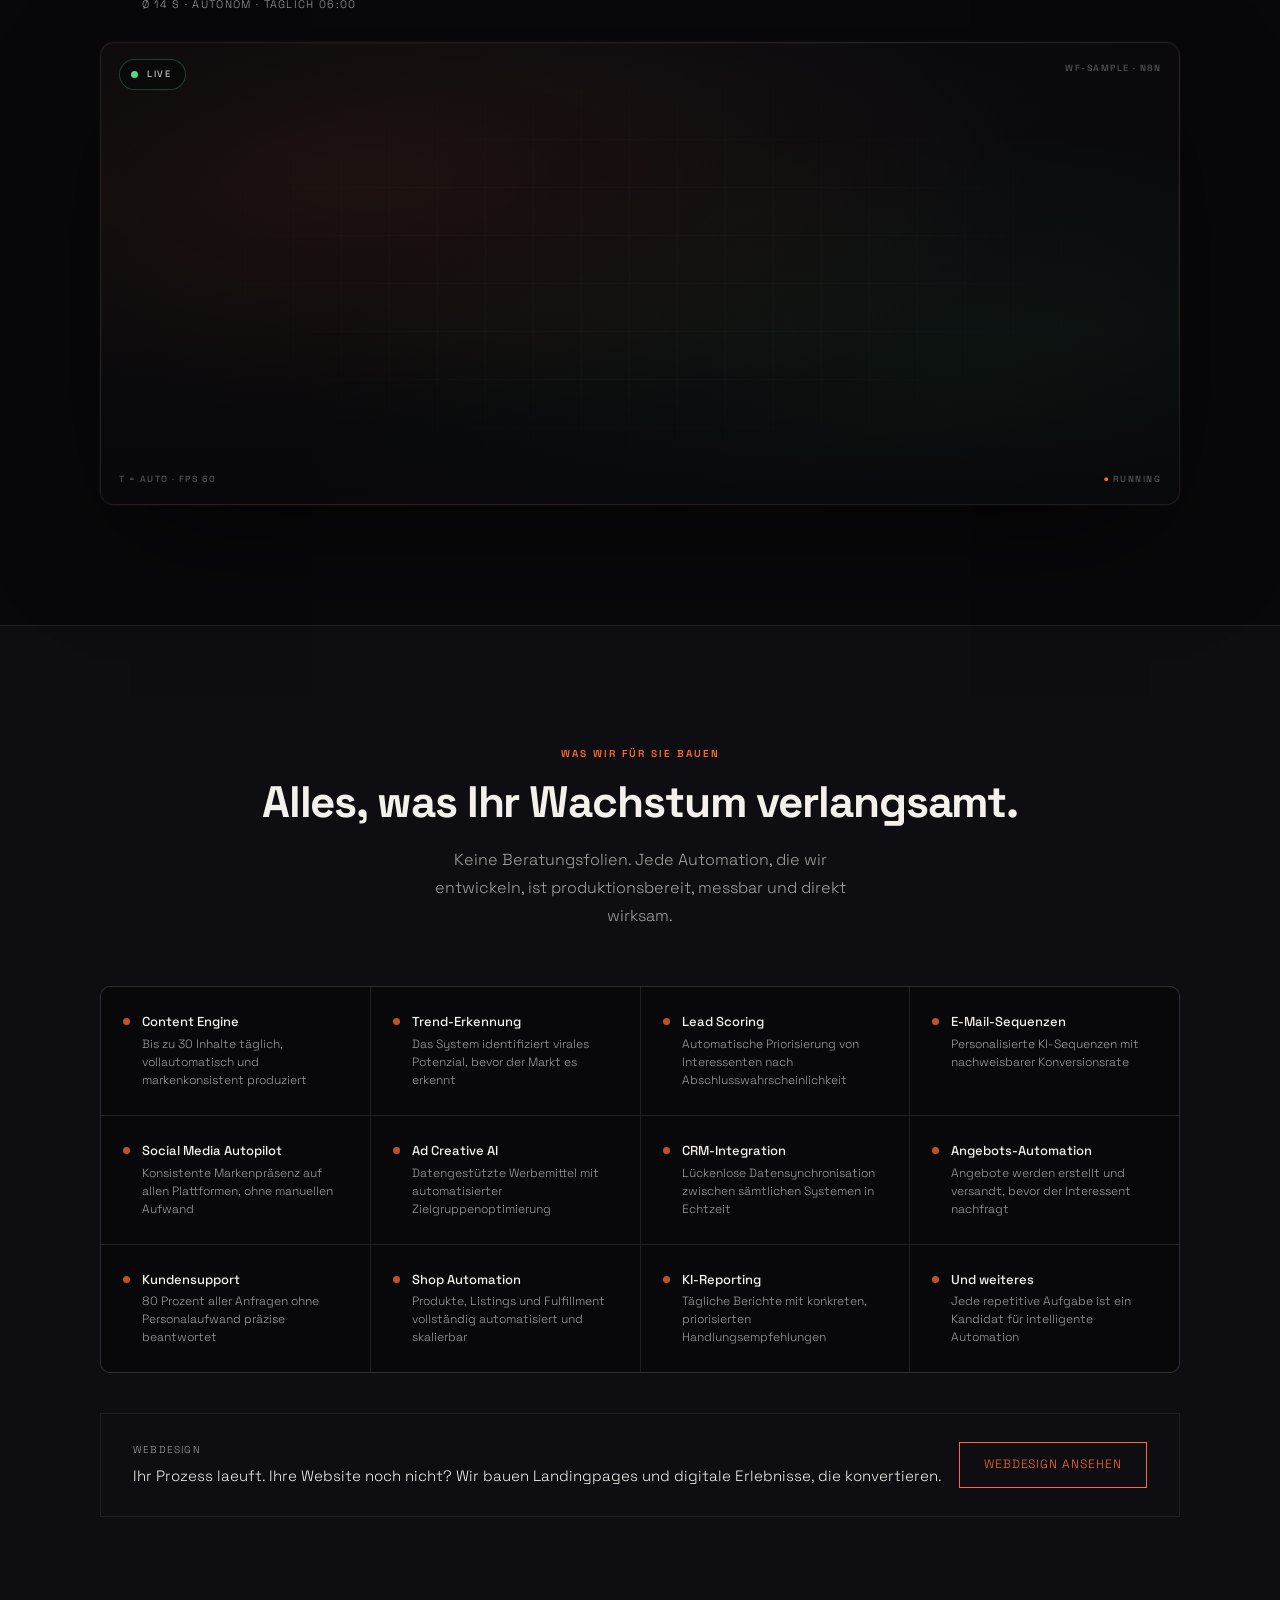
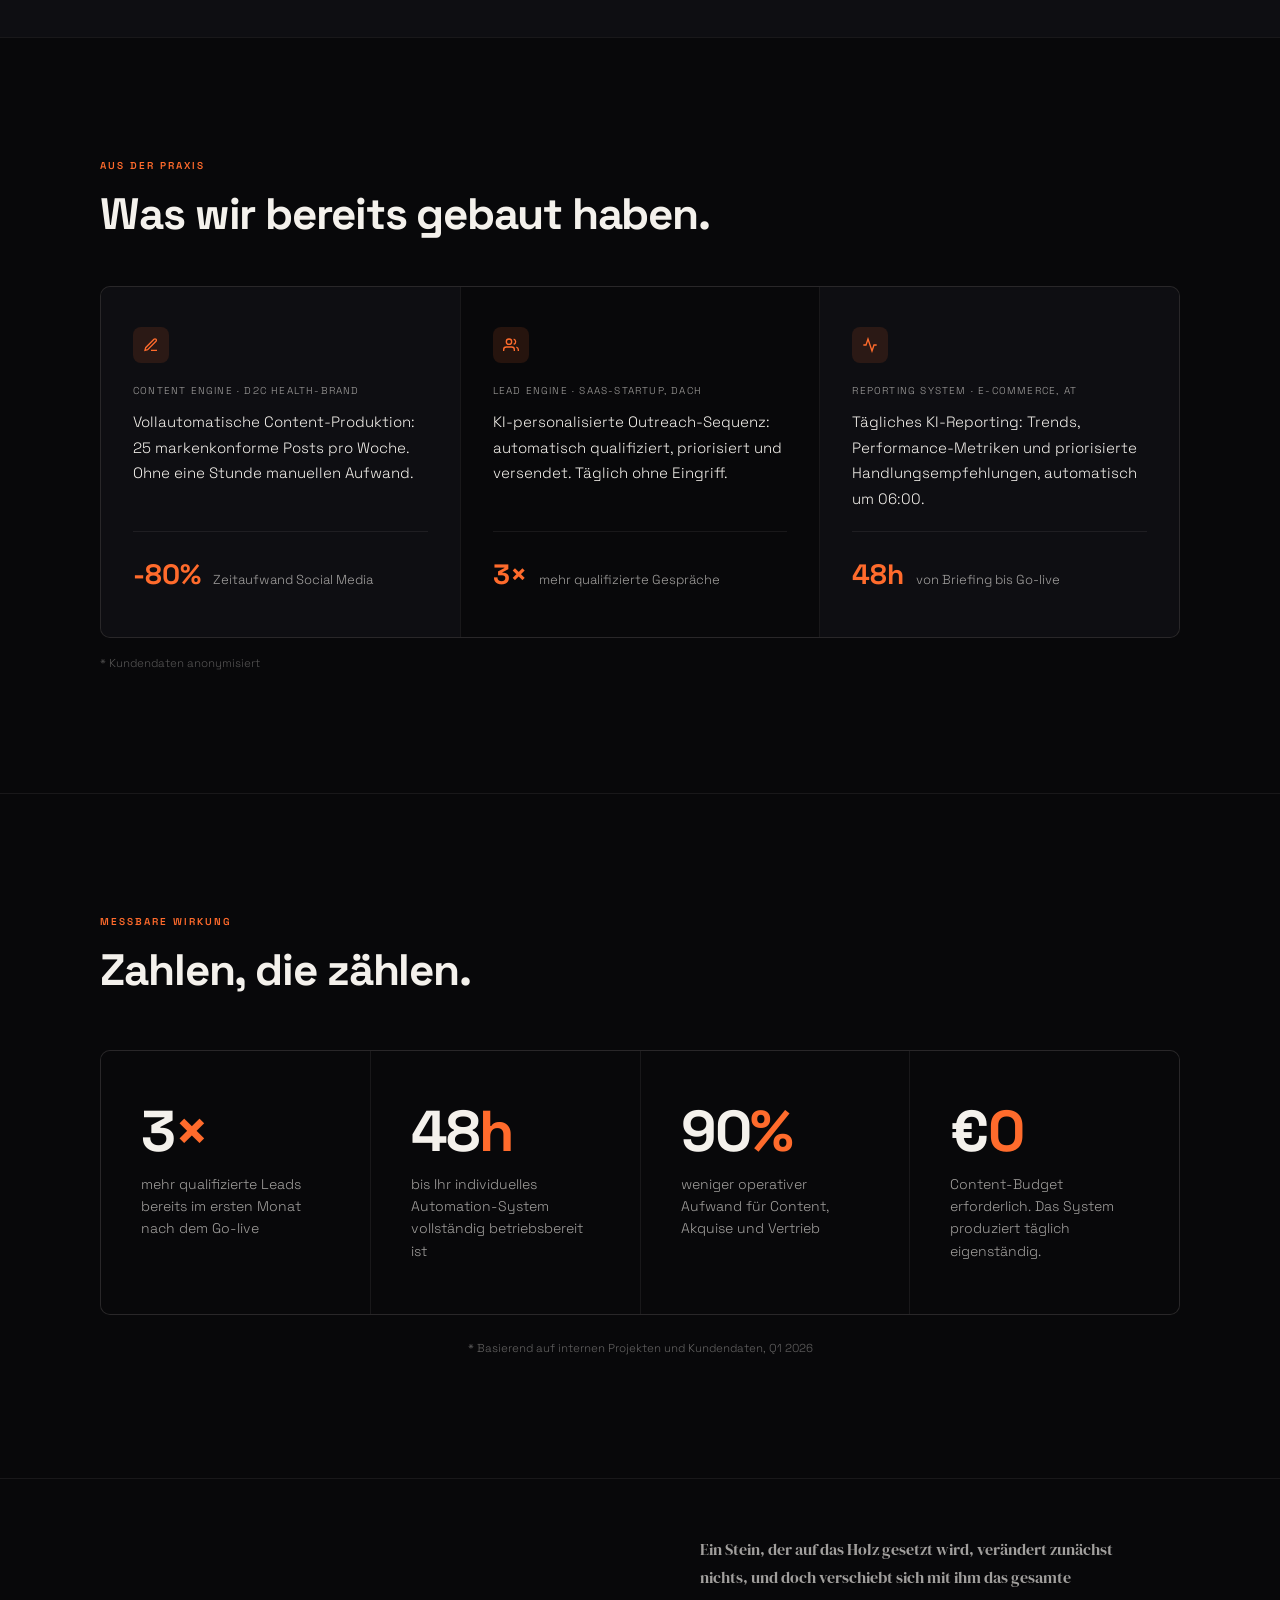
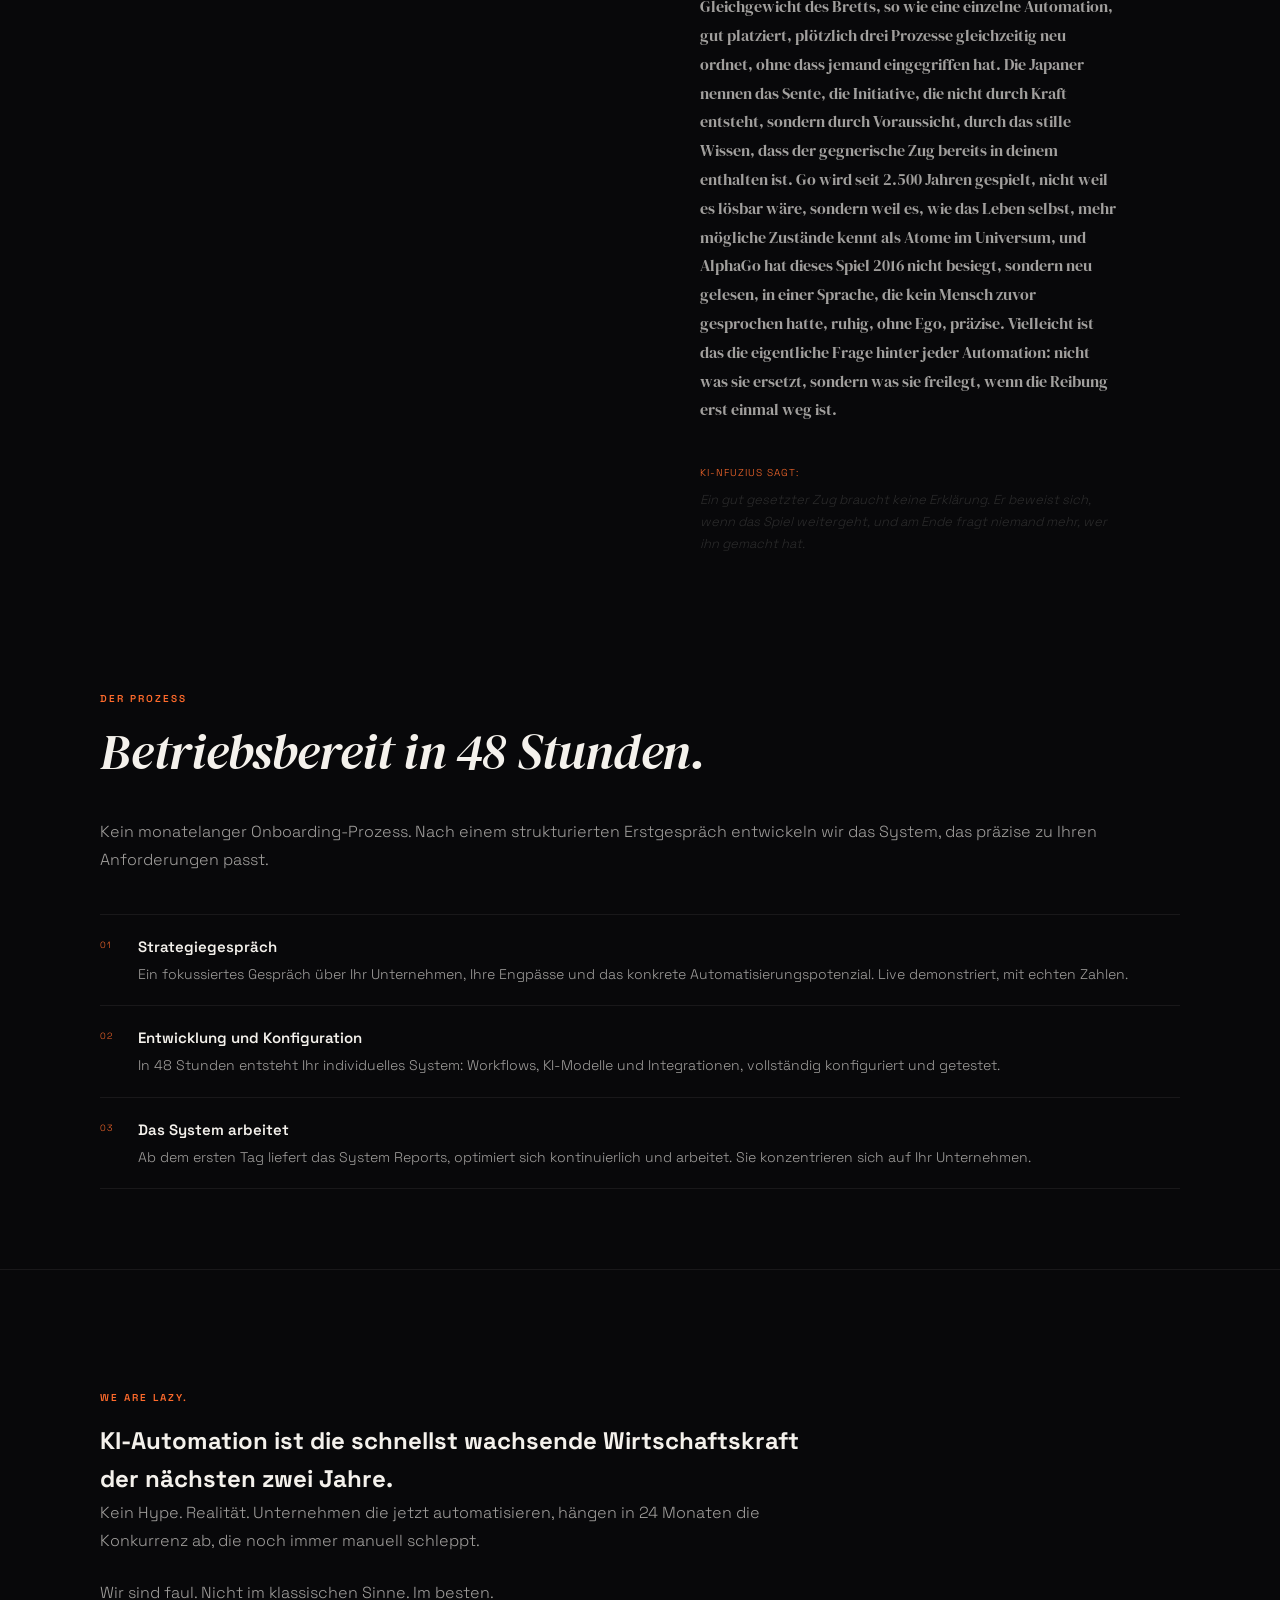
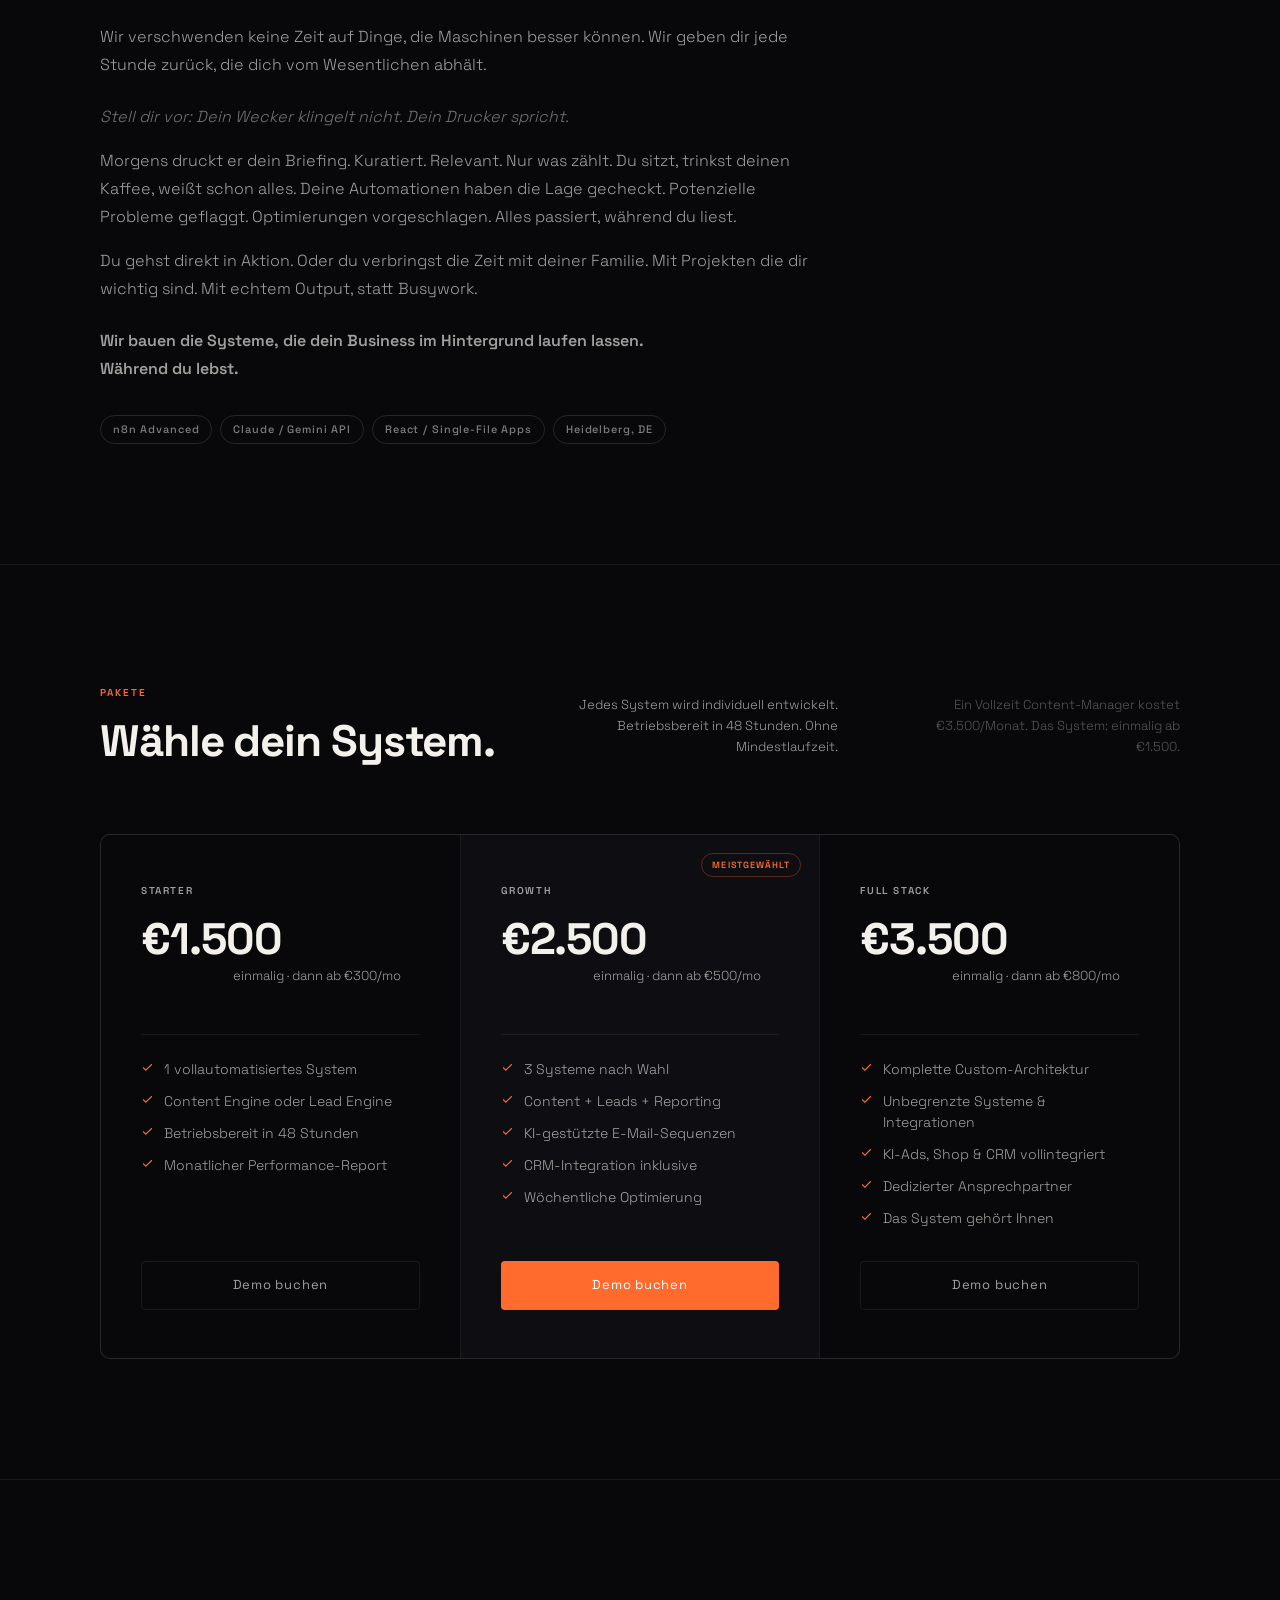
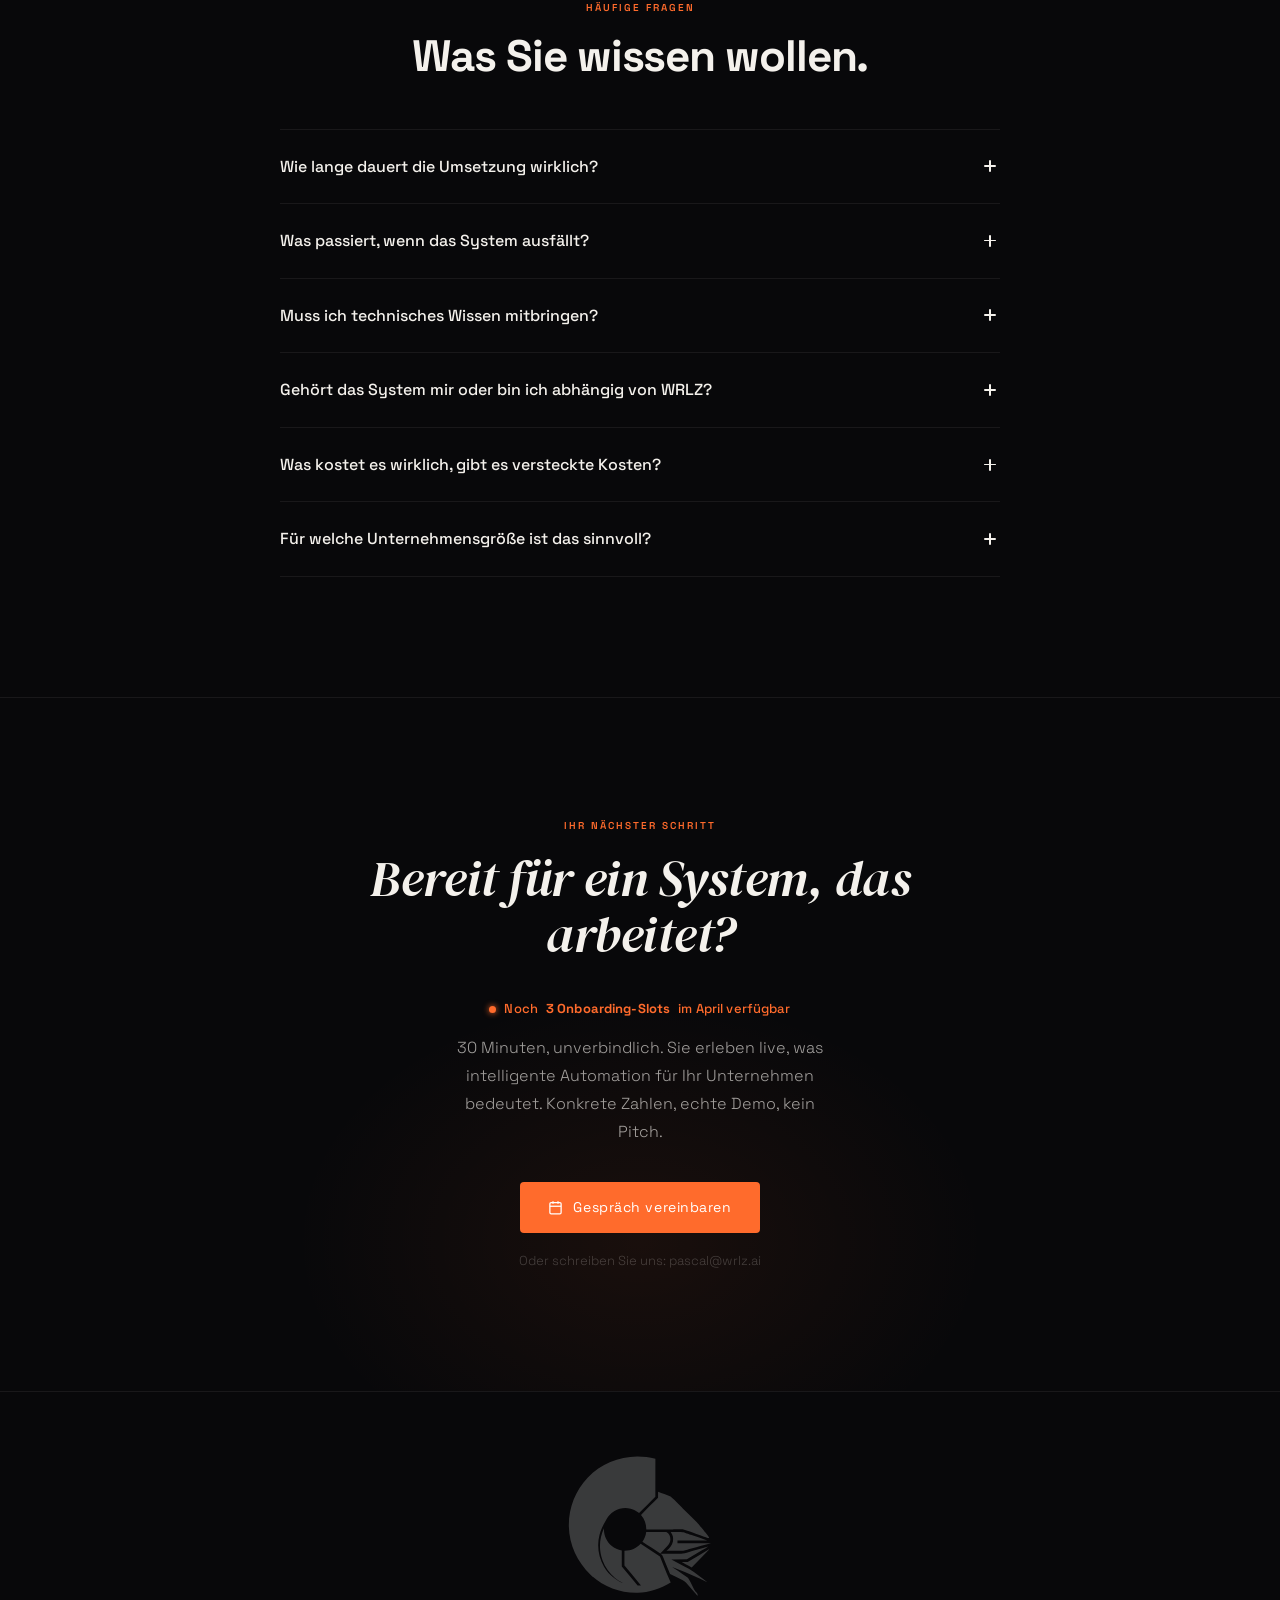
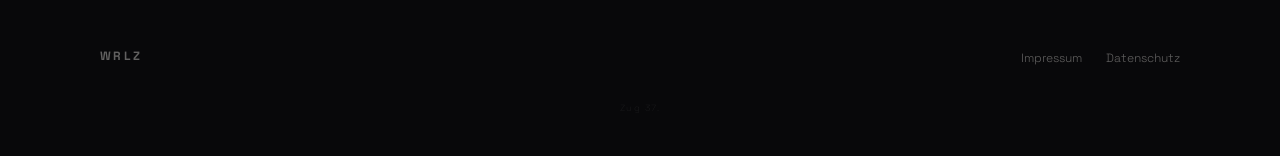
==== commit 1f3c991b: "polish: orange favicon + nav typography - favicon.svg + favicon.png: weiss -> #FF6B2C (WRLZ accent) " ====
--- a/index.html
+++ b/index.html
@@ -164,7 +164,7 @@
       --bg:      #08080A;
       --bg2:     #0E0E12;
       --text:    #F4F1EC;
-      --muted:   rgba(244,241,236,0.45);
+      --muted:   rgba(244,241,236,0.65);
       --faint:   rgba(244,241,236,0.15);
       --border:  rgba(244,241,236,0.07);
       --accent:  #FF6B2C;
@@ -181,7 +181,7 @@
     body {
       background: var(--bg);
       color: var(--text);
-      font-family: var(--fb);
+      font-family: var(--fh);
       font-weight: 300;
       line-height: 1.6;
       -webkit-font-smoothing: antialiased;
@@ -217,7 +217,7 @@
 
     .nav-logo {
       font-family: var(--fh);
-      font-size: 0.875rem;
+      font-size: 1rem;
       font-weight: 700;
       letter-spacing: 0.22em;
       text-transform: uppercase;
@@ -226,7 +226,9 @@
     .nav-right { display: flex; align-items: center; gap: 32px; }
 
     .nav-link {
-      font-size: 0.8125rem;
+      font-family: var(--fh);
+      font-size: 0.9375rem;
+      font-weight: 500;
       color: var(--muted);
       text-decoration: none;
       letter-spacing: 0.02em;
@@ -235,8 +237,10 @@
     .nav-link:hover { color: var(--text); }
 
     .btn-nav {
-      font-size: 0.8125rem;
-      padding: 9px 20px;
+      font-family: var(--fh);
+      font-size: 0.9375rem;
+      font-weight: 500;
+      padding: 10px 22px;
       border: 1px solid rgba(244,241,236,0.28);
       border-radius: 4px;
       color: var(--text);
@@ -1431,7 +1435,7 @@
 <nav>
   <div class="container">
     <a href="#" style="display:inline-flex;align-items:center;gap:10px;text-decoration:none">
-      <img src="wrlz_logo.svg" alt="" height="34" style="display:block">
+      <img src="wrlz_logo.svg" alt="WRLZ.AI" height="34" style="display:block">
       <span class="nav-logo">WRLZ.AI</span>
     </a>
     <div class="nav-right">
@@ -1957,7 +1961,7 @@
 
 <!-- ═══ CTA ═══ -->
 <section class="bdt sp cta-section" id="demo">
-  <img class="nautiloid-cta" src="nautiloid.png" alt="">
+  <img class="nautiloid-cta" src="nautiloid.png" alt="" aria-hidden="true">
   <div class="container">
     <div class="cta-wrap rev">
       <div class="label">Ihr nächster Schritt</div>
@@ -1978,7 +1982,7 @@
 <!-- ═══ FOOTER ═══ -->
 <footer>
   <div class="ft-mark">
-    <img src="wrlz_logo.svg" alt="">
+    <img src="wrlz_logo.svg" alt="WRLZ.AI">
   </div>
   <div class="container">
     <div class="ft-logo">WRLZ</div>
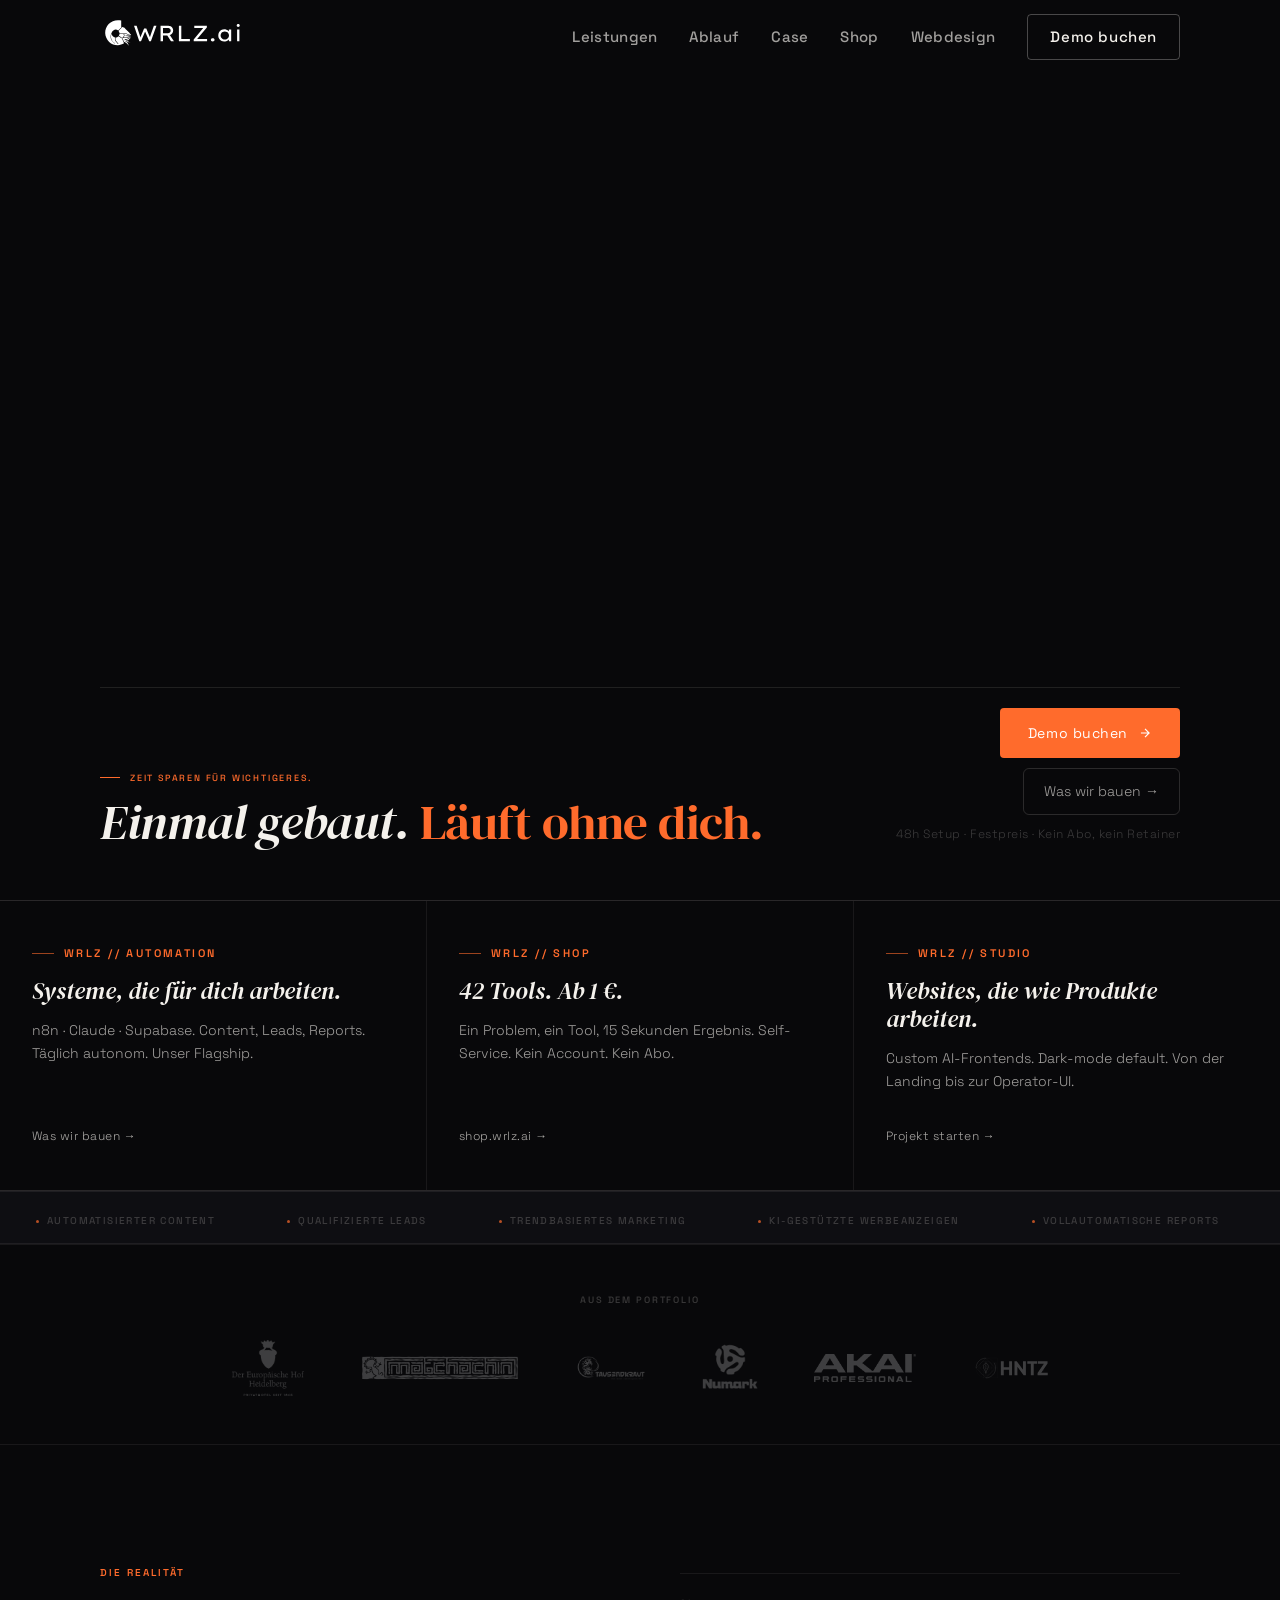
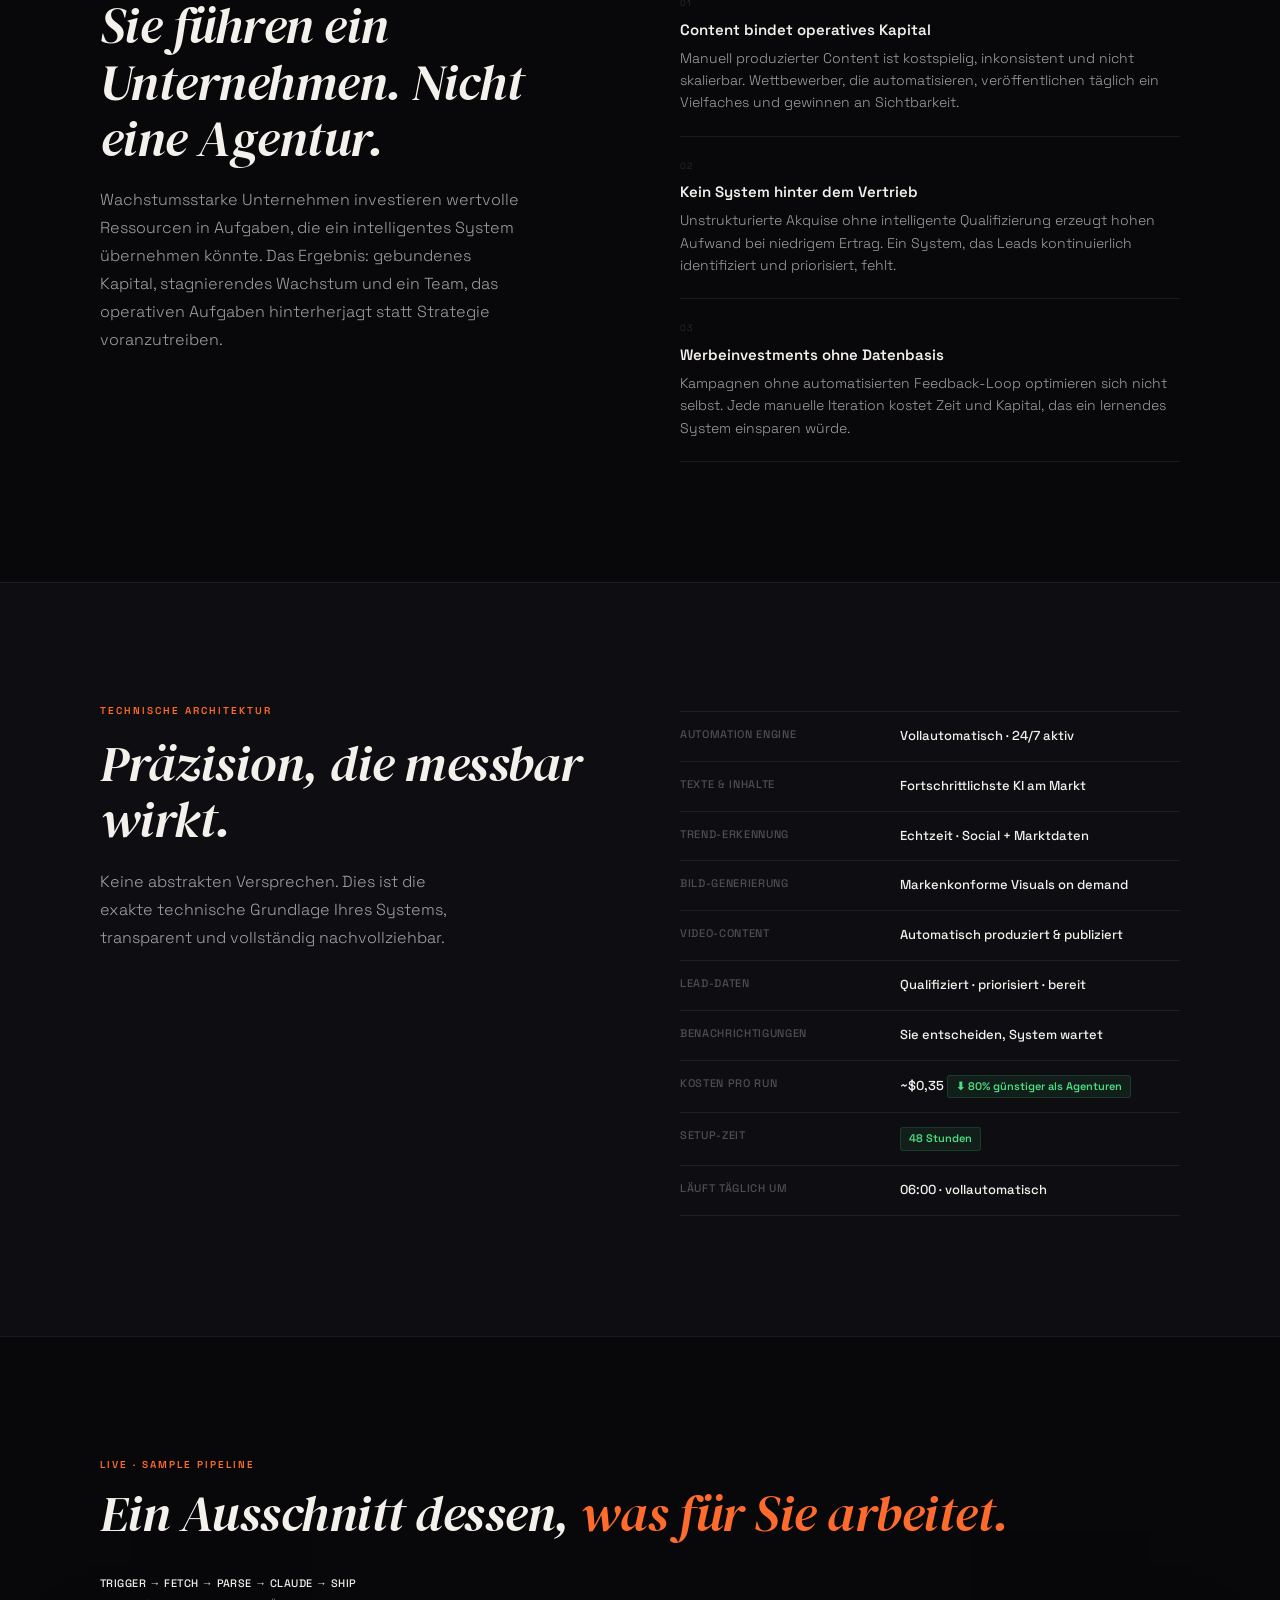
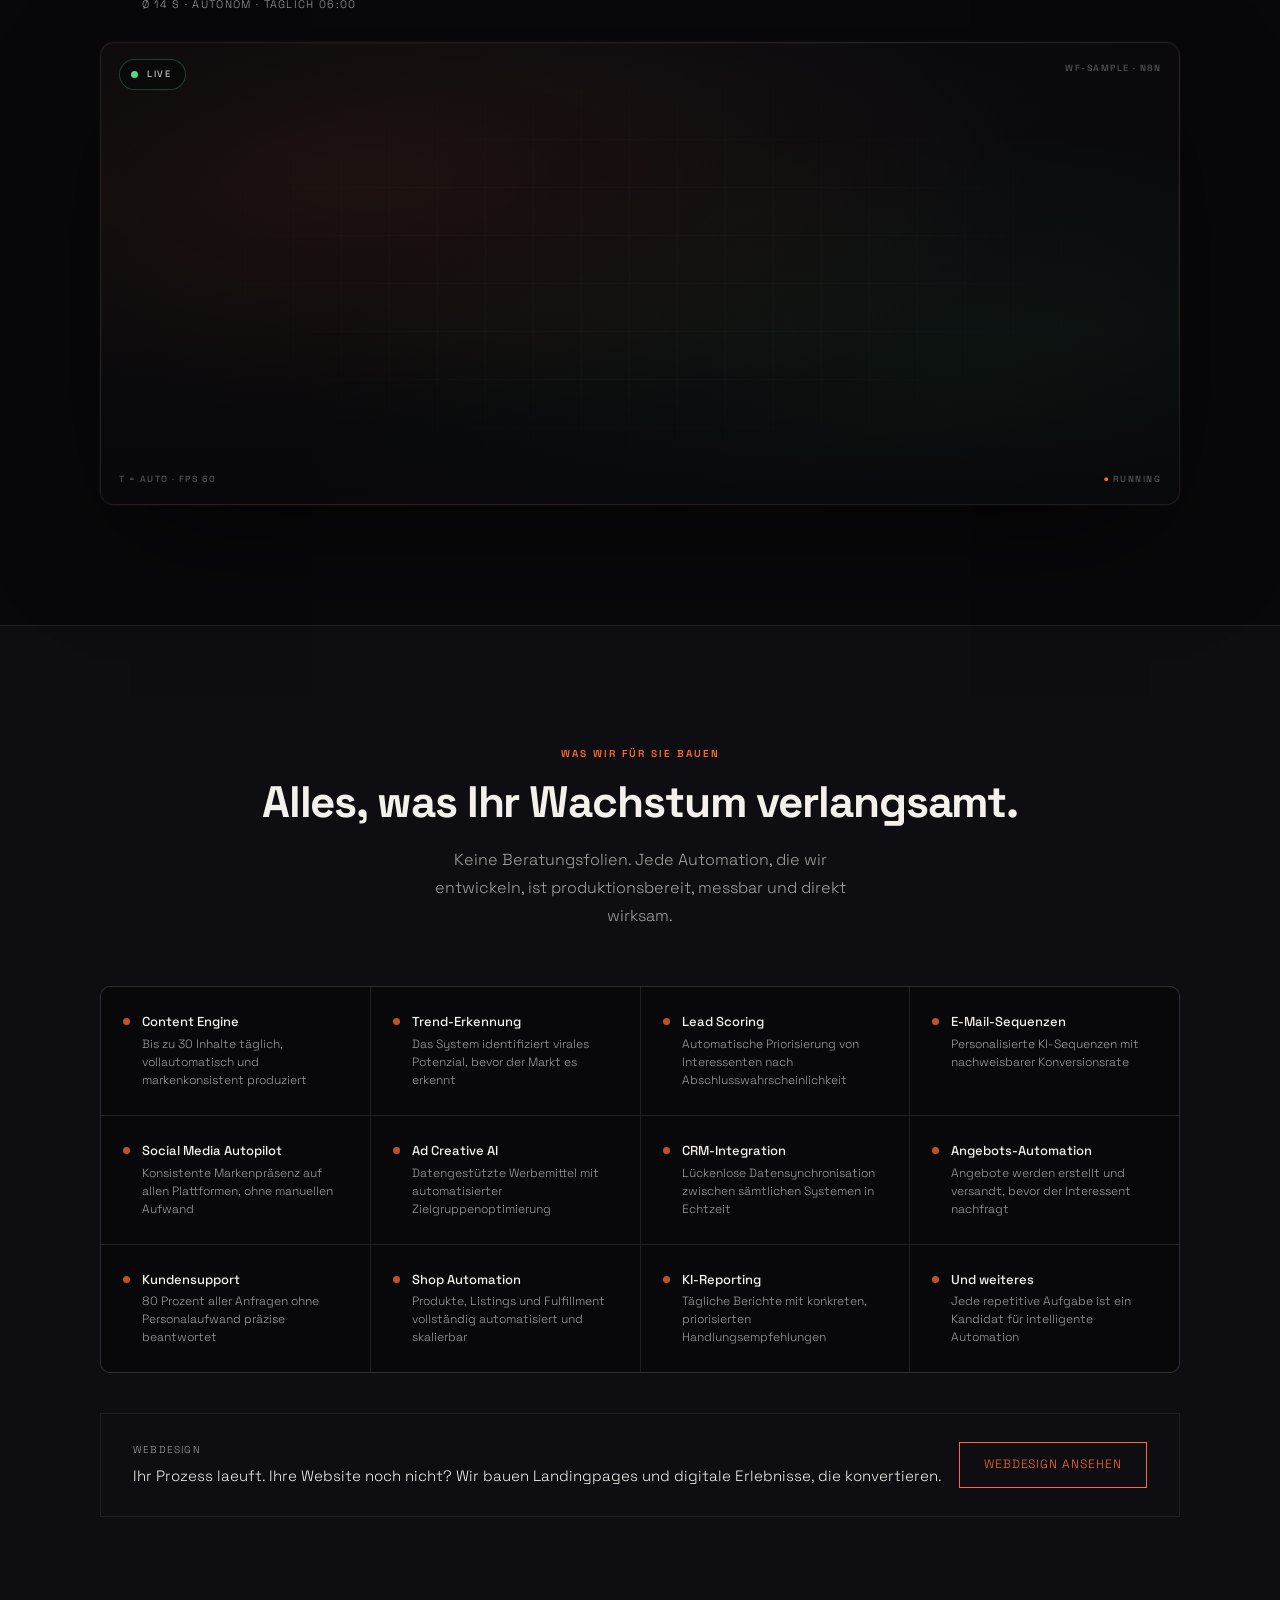
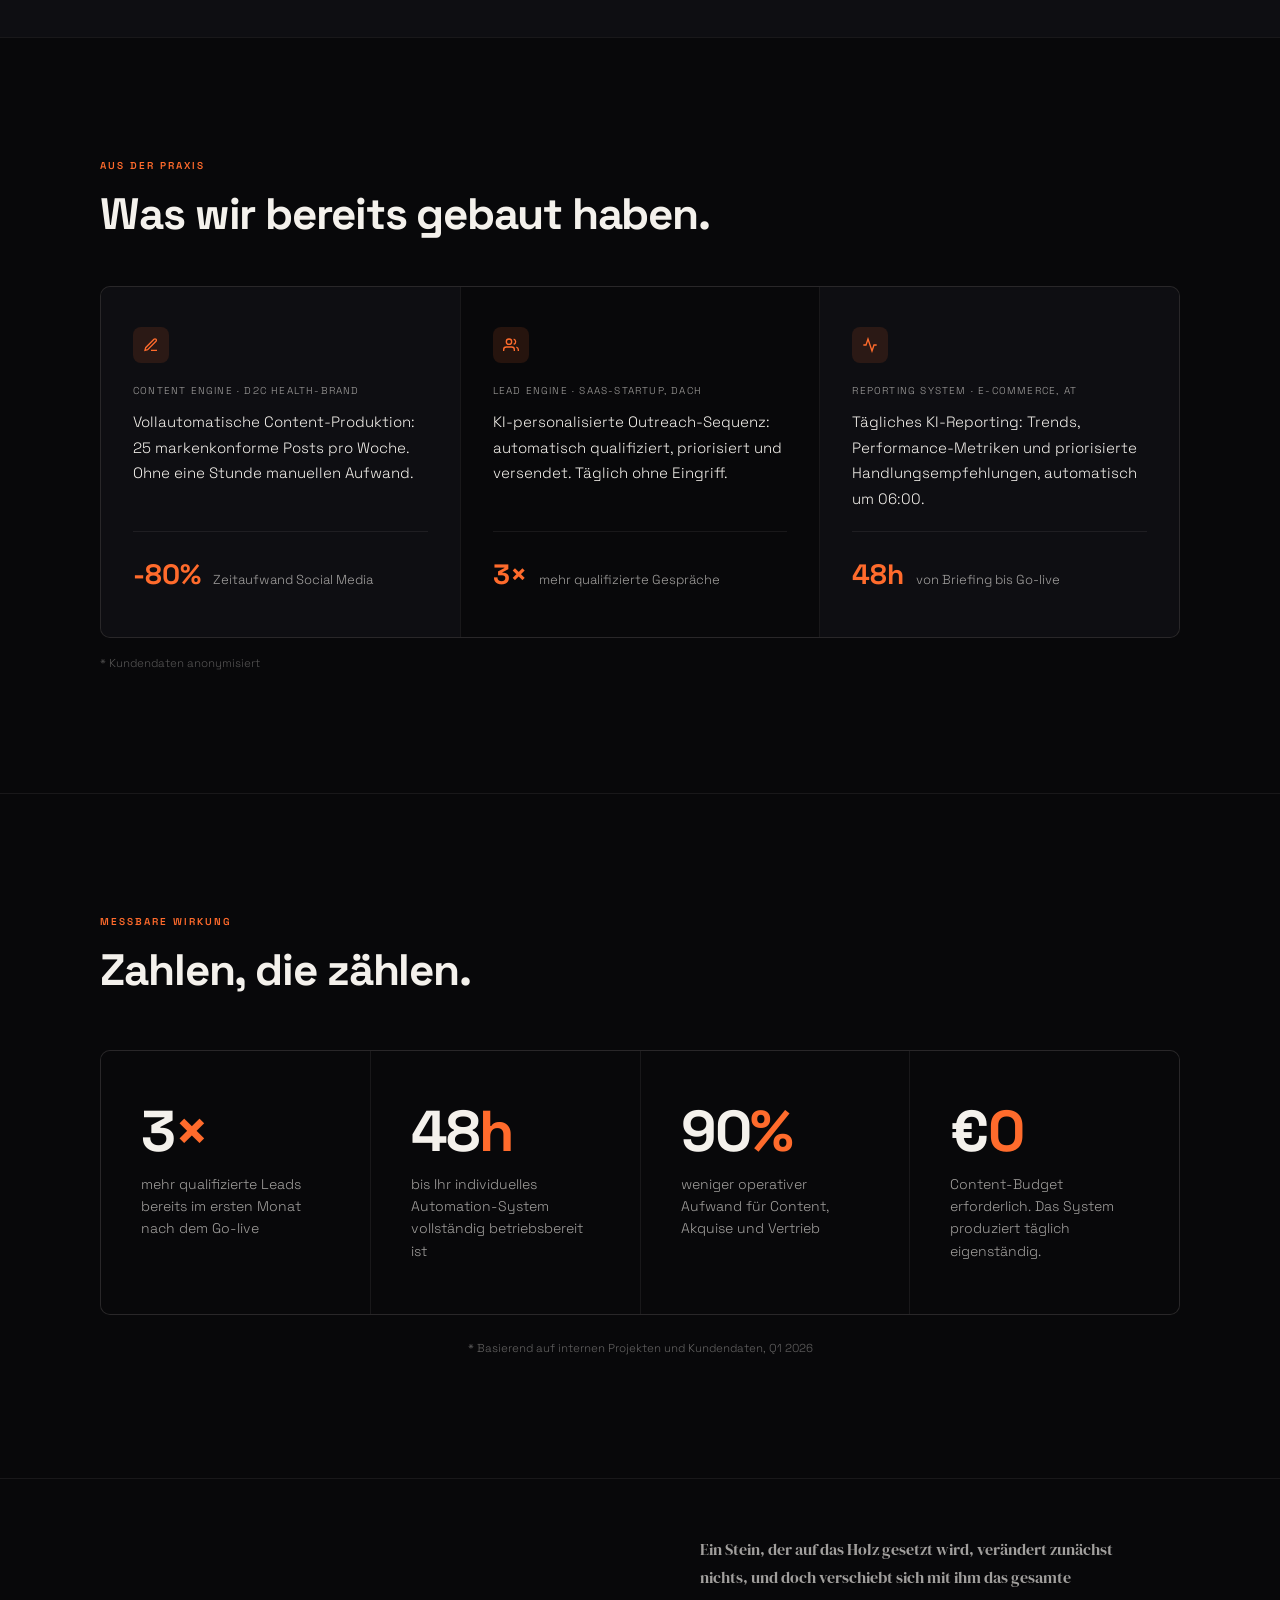
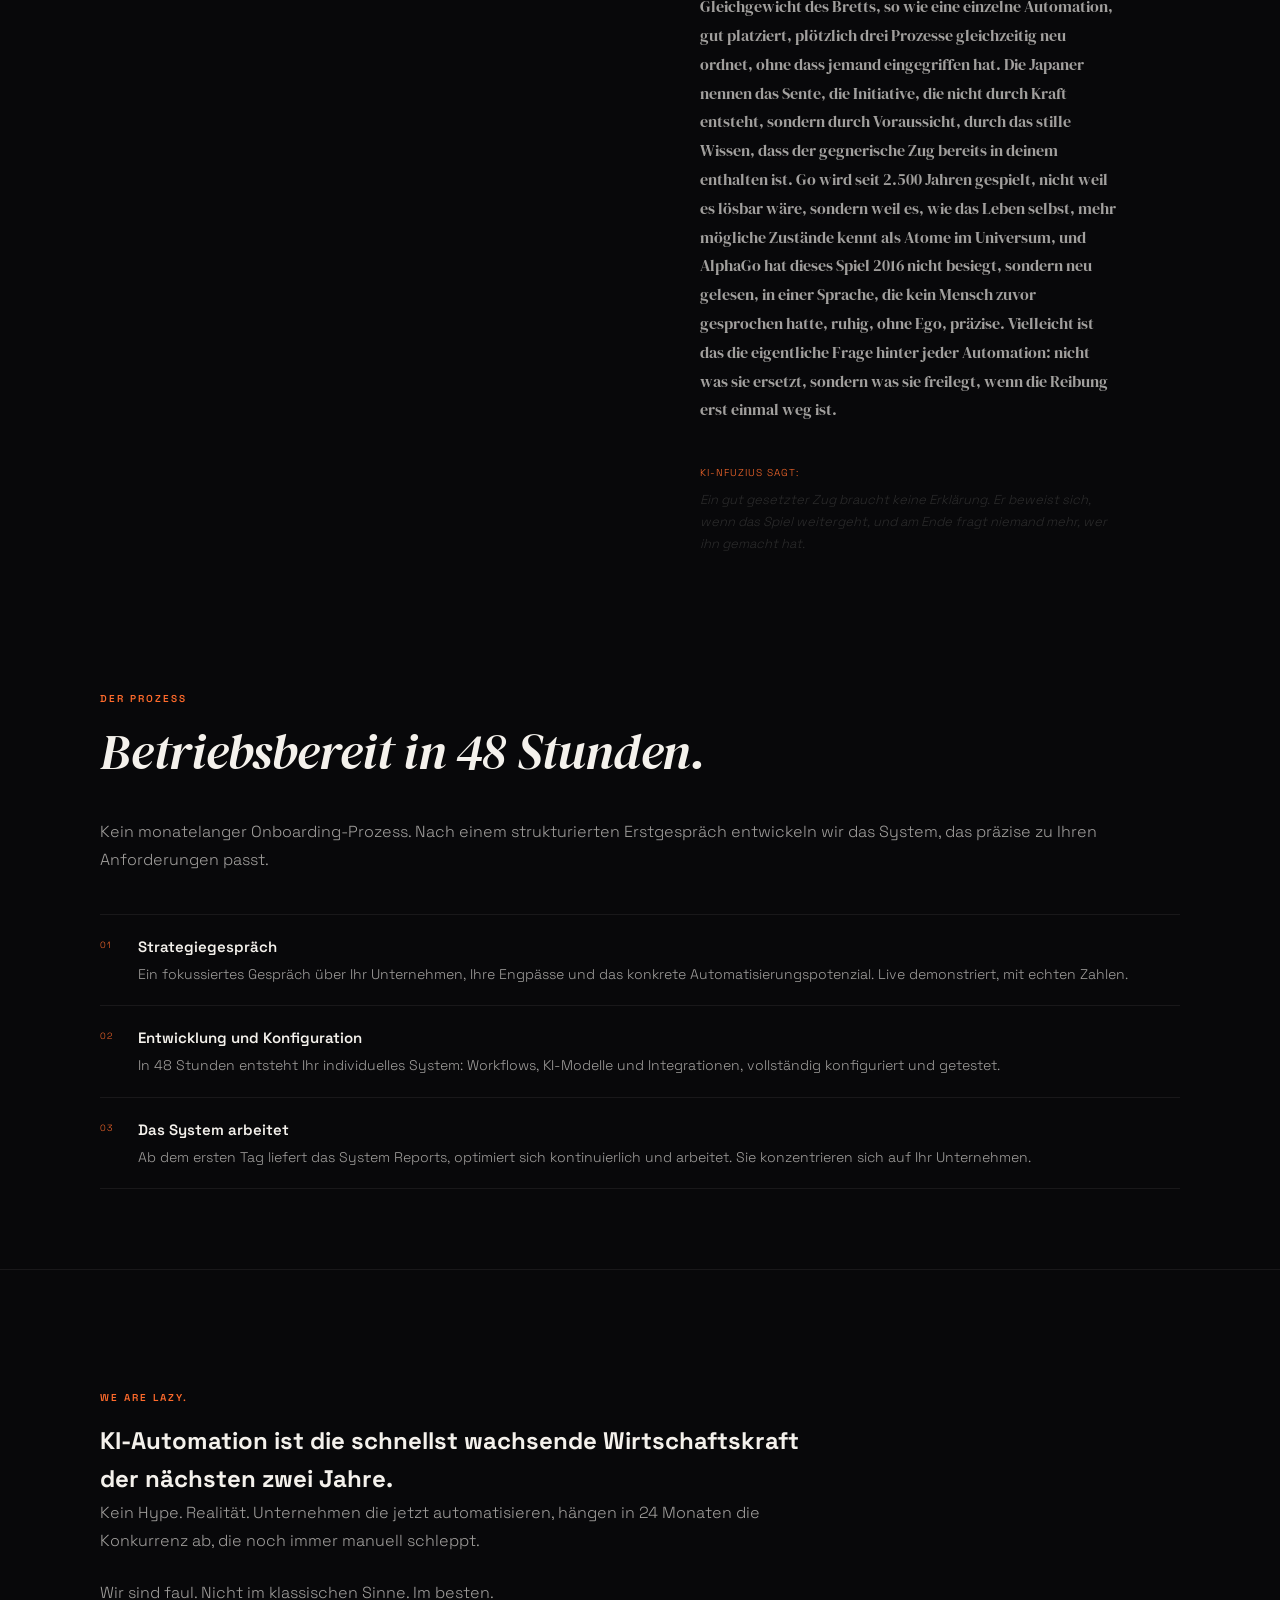
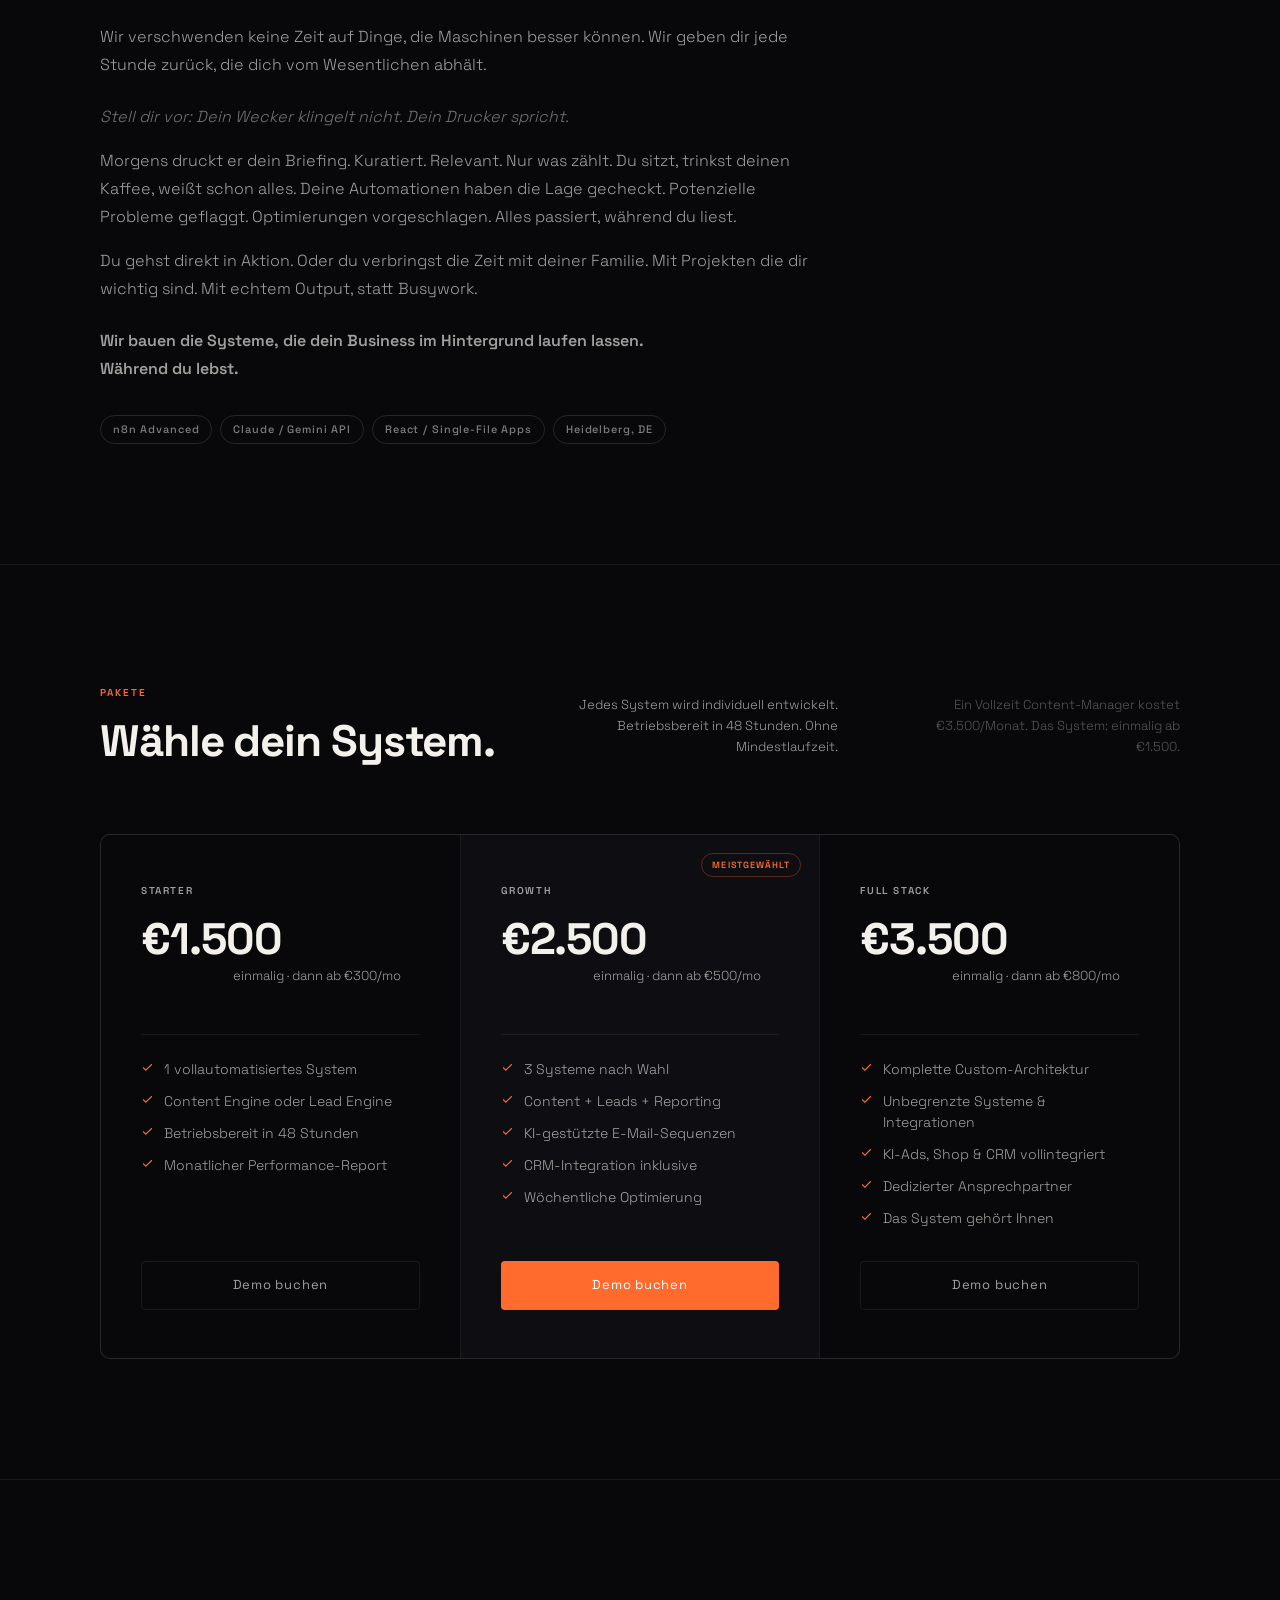
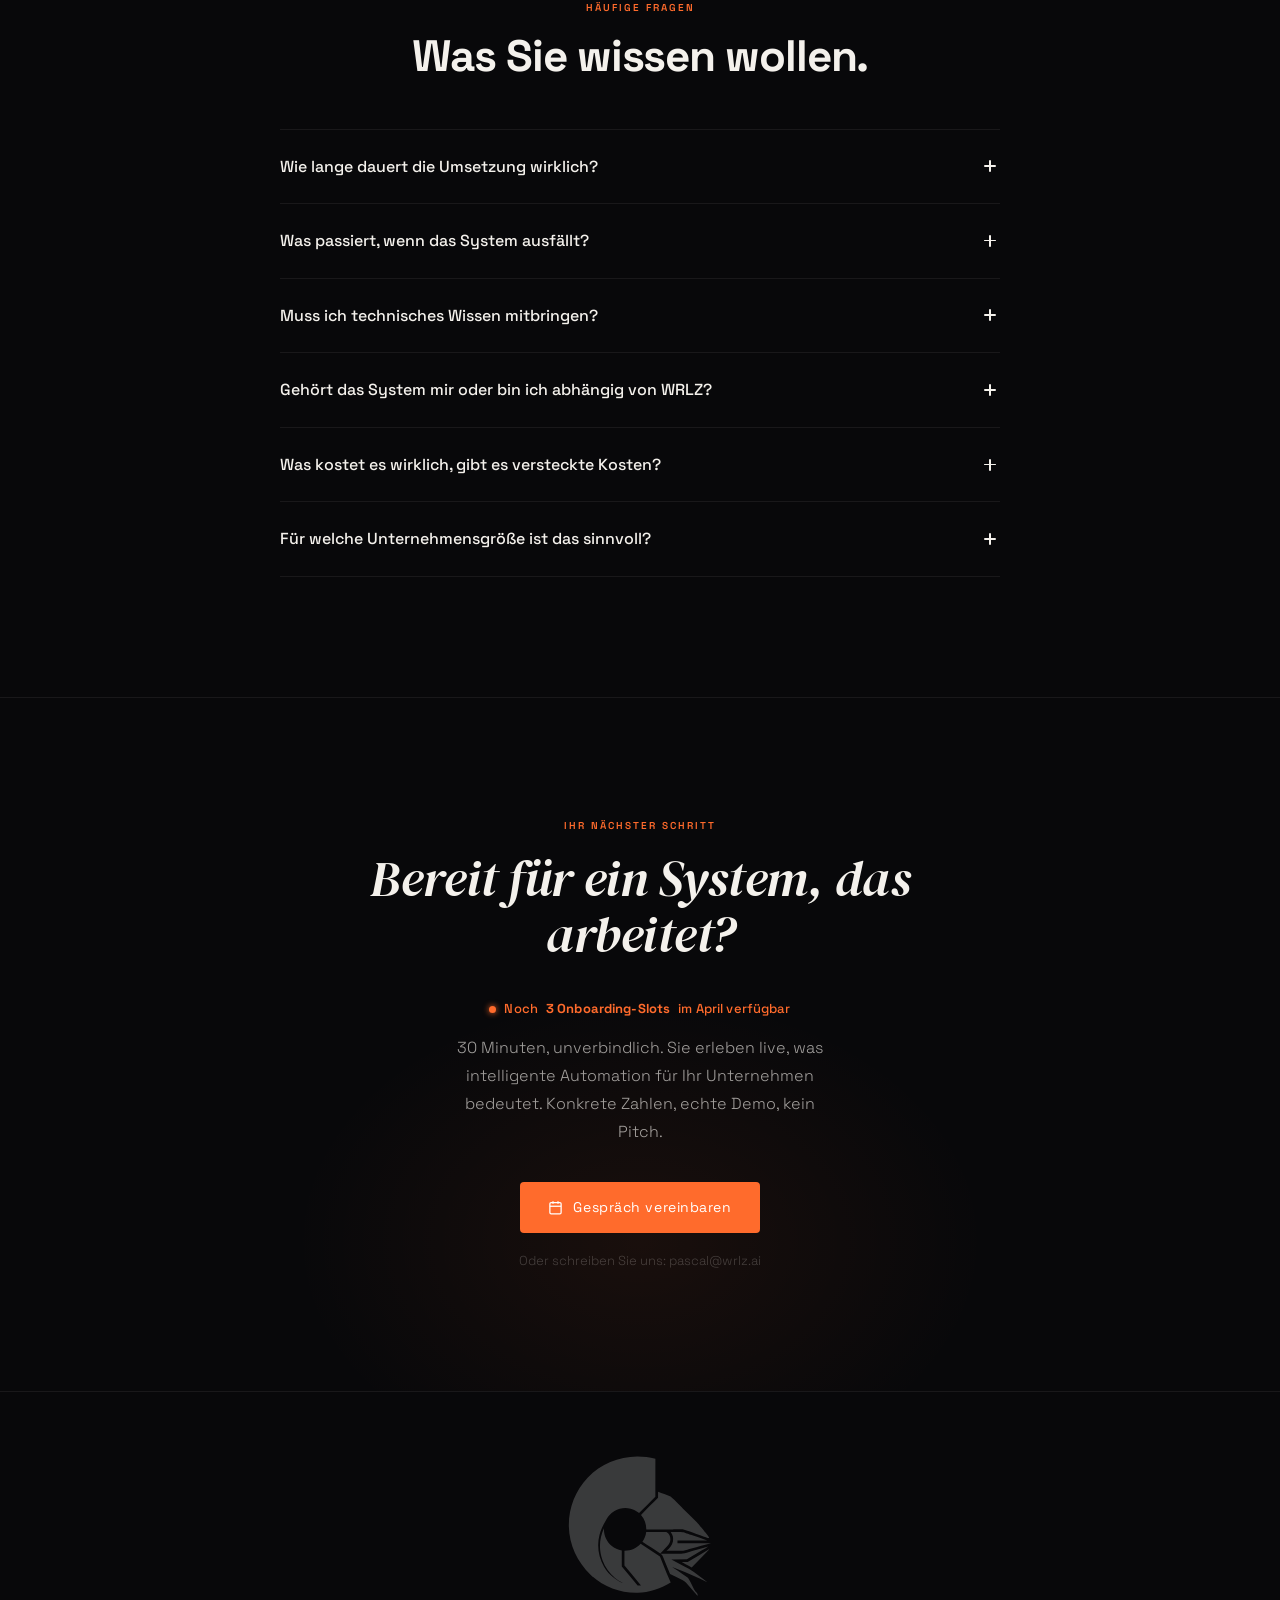
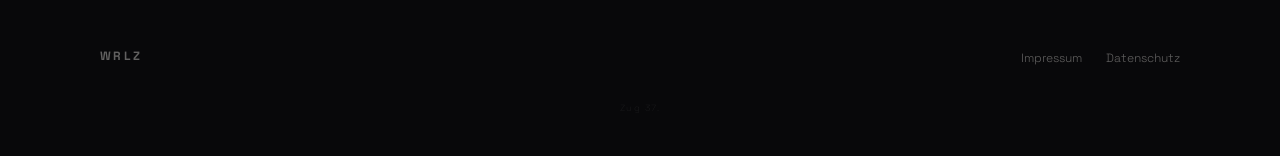
==== commit ede50274: "nav: final combined logo (WRLZ.ai, ai lowercase) + permanent compact - neues wrlz_logo_final.svg (Ic" ====
--- a/index.html
+++ b/index.html
@@ -201,12 +201,11 @@
       position: fixed;
       top: 0; left: 0; right: 0;
       z-index: 200;
-      padding: 28px 0;
-      transition: background 0.3s ease, padding 0.3s ease, box-shadow 0.3s ease;
+      padding: 14px 0;
+      transition: background 0.3s ease, box-shadow 0.3s ease;
     }
     nav.scrolled {
       background: var(--accent);
-      padding: 14px 0;
       box-shadow: 0 2px 24px rgba(0,0,0,0.4);
     }
     nav.scrolled .nav-link { color: rgba(255,255,255,0.75); }
@@ -1434,9 +1433,8 @@
 <header>
 <nav>
   <div class="container">
-    <a href="#" style="display:inline-flex;align-items:center;gap:10px;text-decoration:none">
-      <img src="wrlz_logo.svg" alt="WRLZ.AI" height="34" style="display:block">
-      <span class="nav-logo">WRLZ.AI</span>
+    <a href="#" class="nav-logo-link" aria-label="wrlz.ai">
+      <img src="wrlz_logo_final.svg" alt="wrlz.ai" height="30" class="nav-logo-img">
     </a>
     <div class="nav-right">
       <a href="#leistungen" class="nav-link">Leistungen</a>
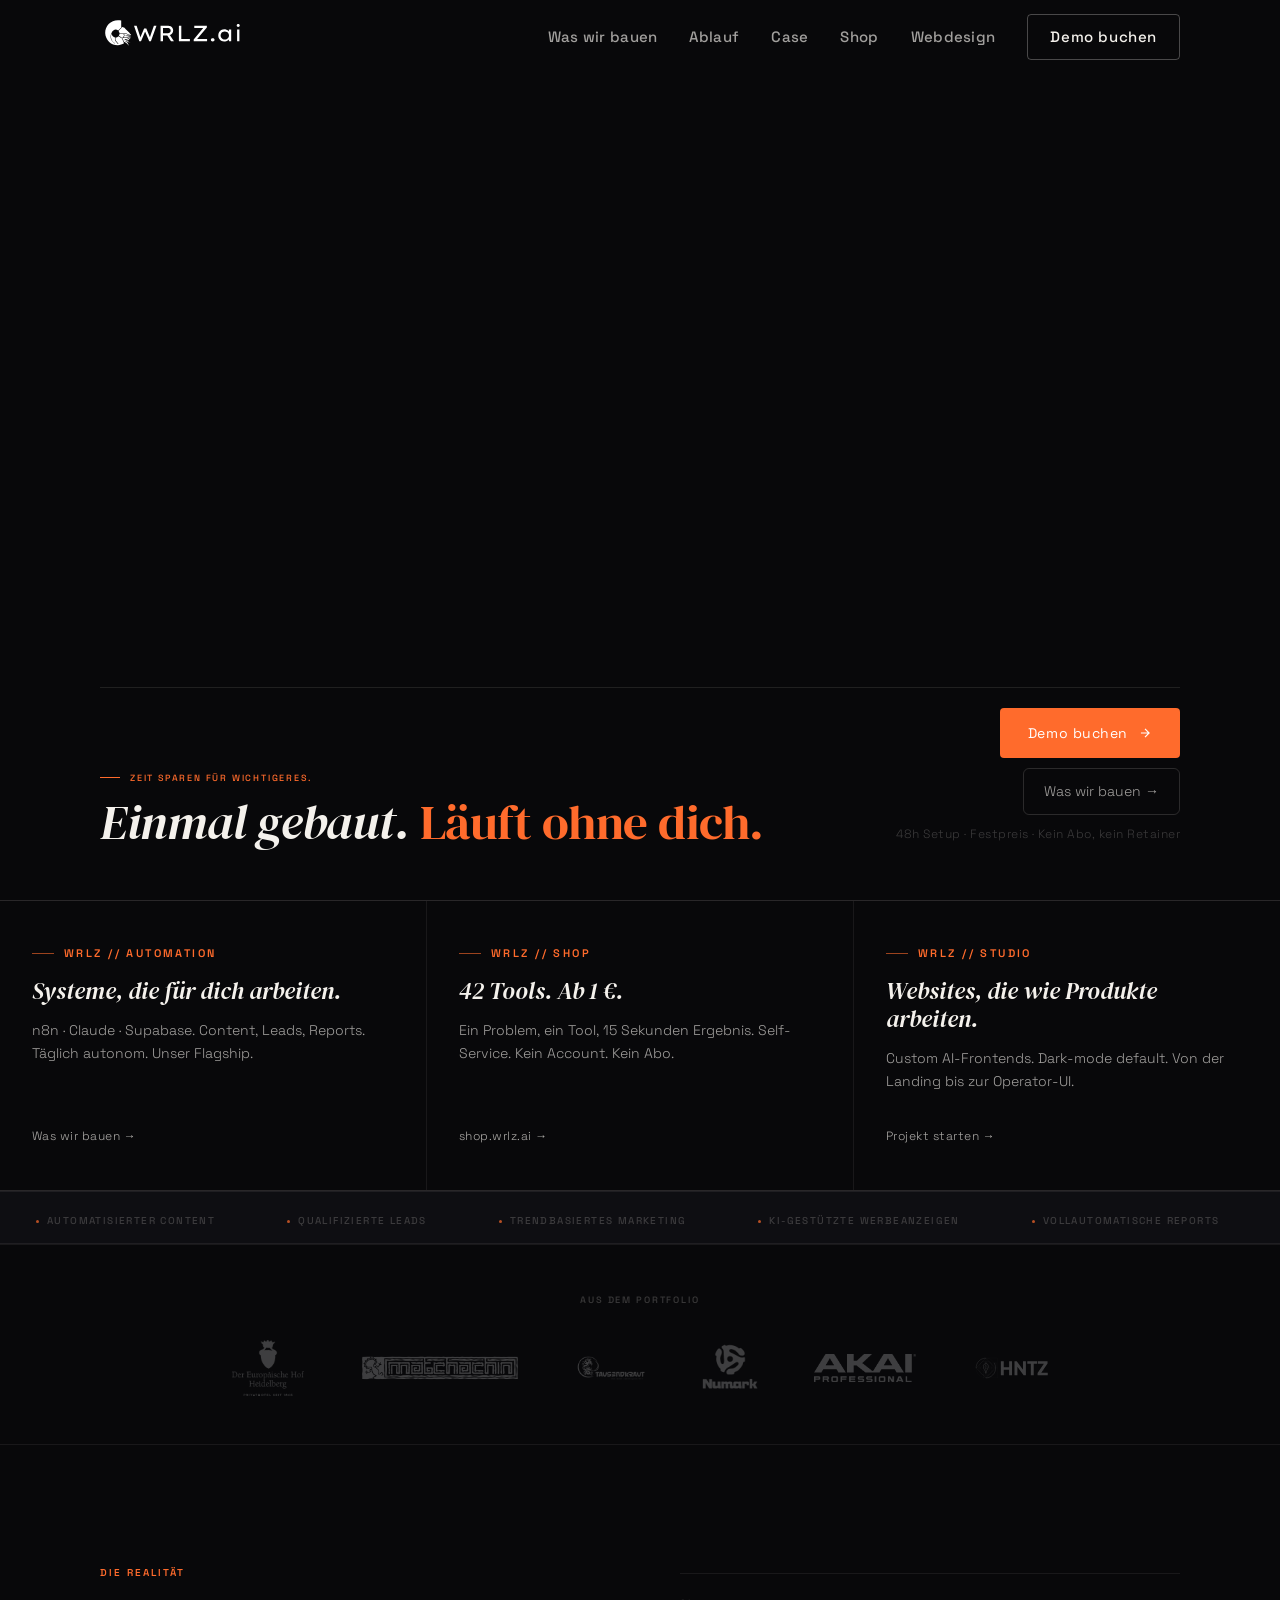
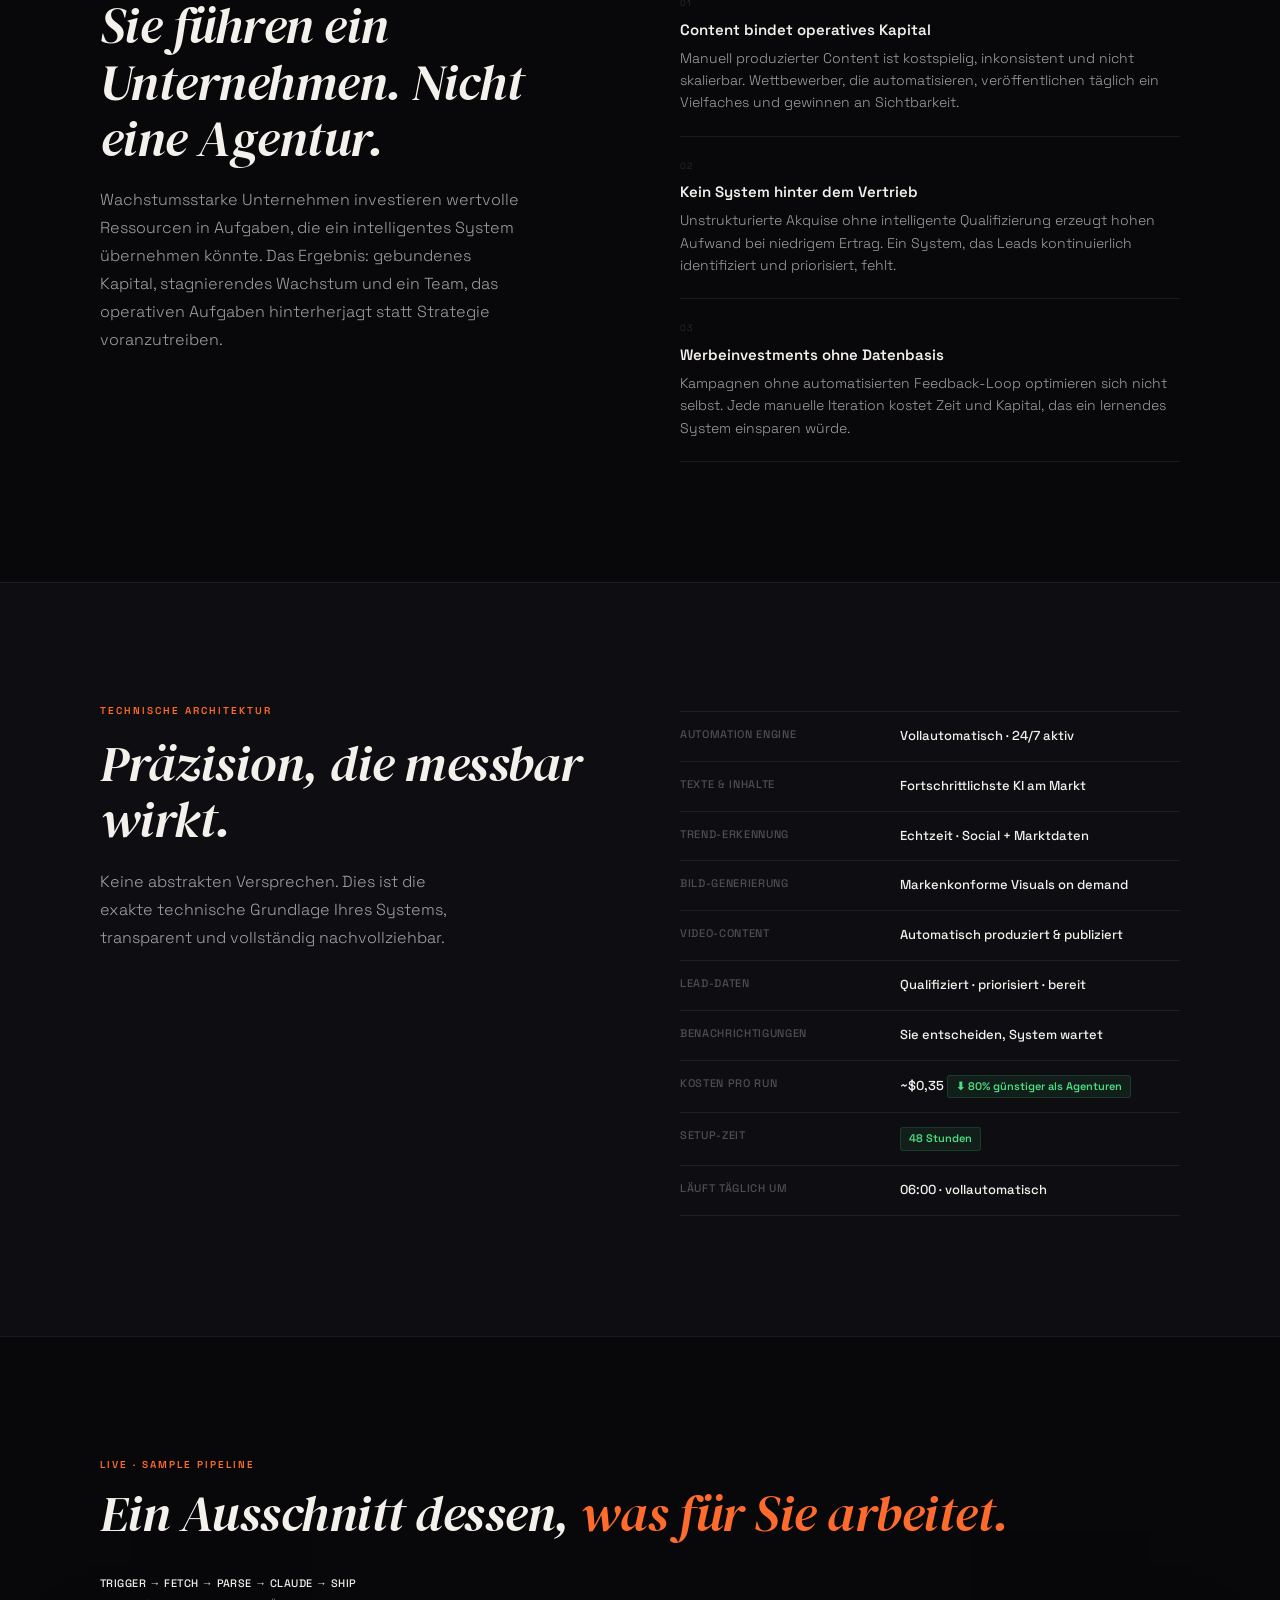
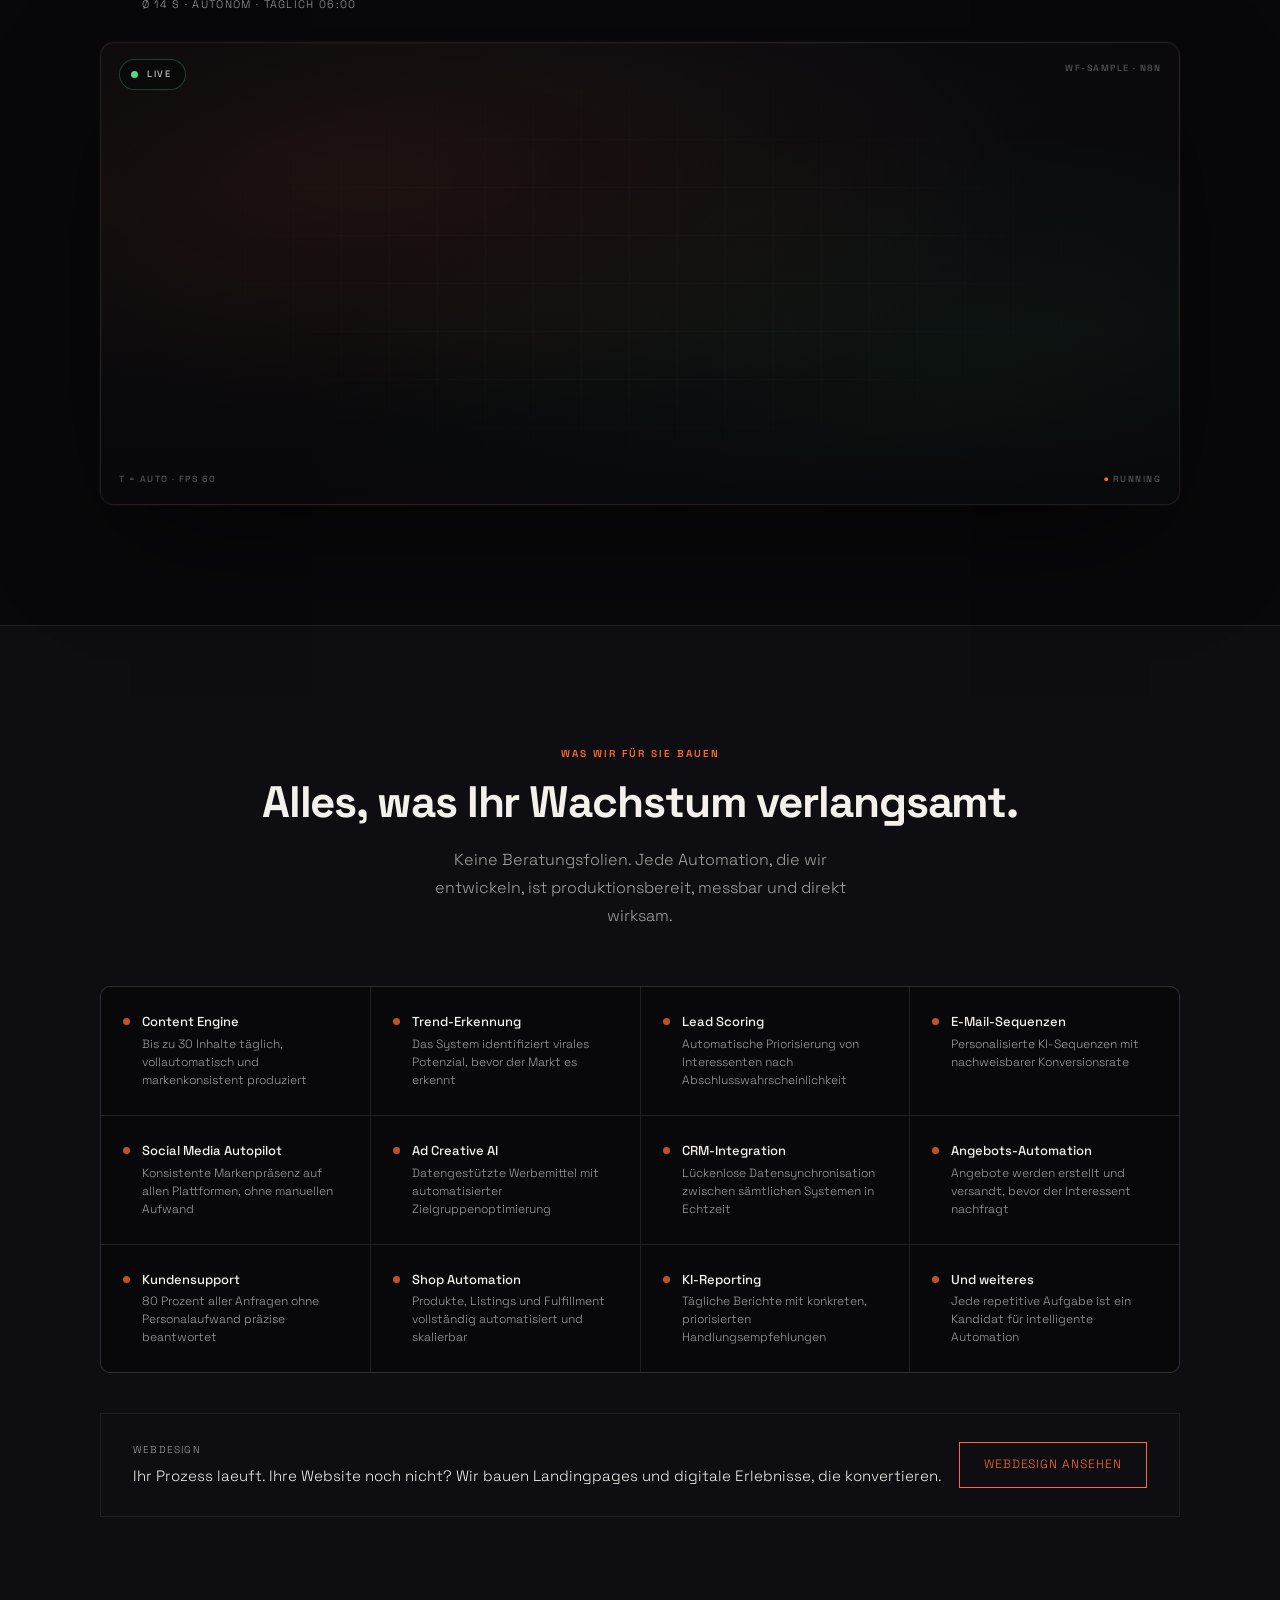
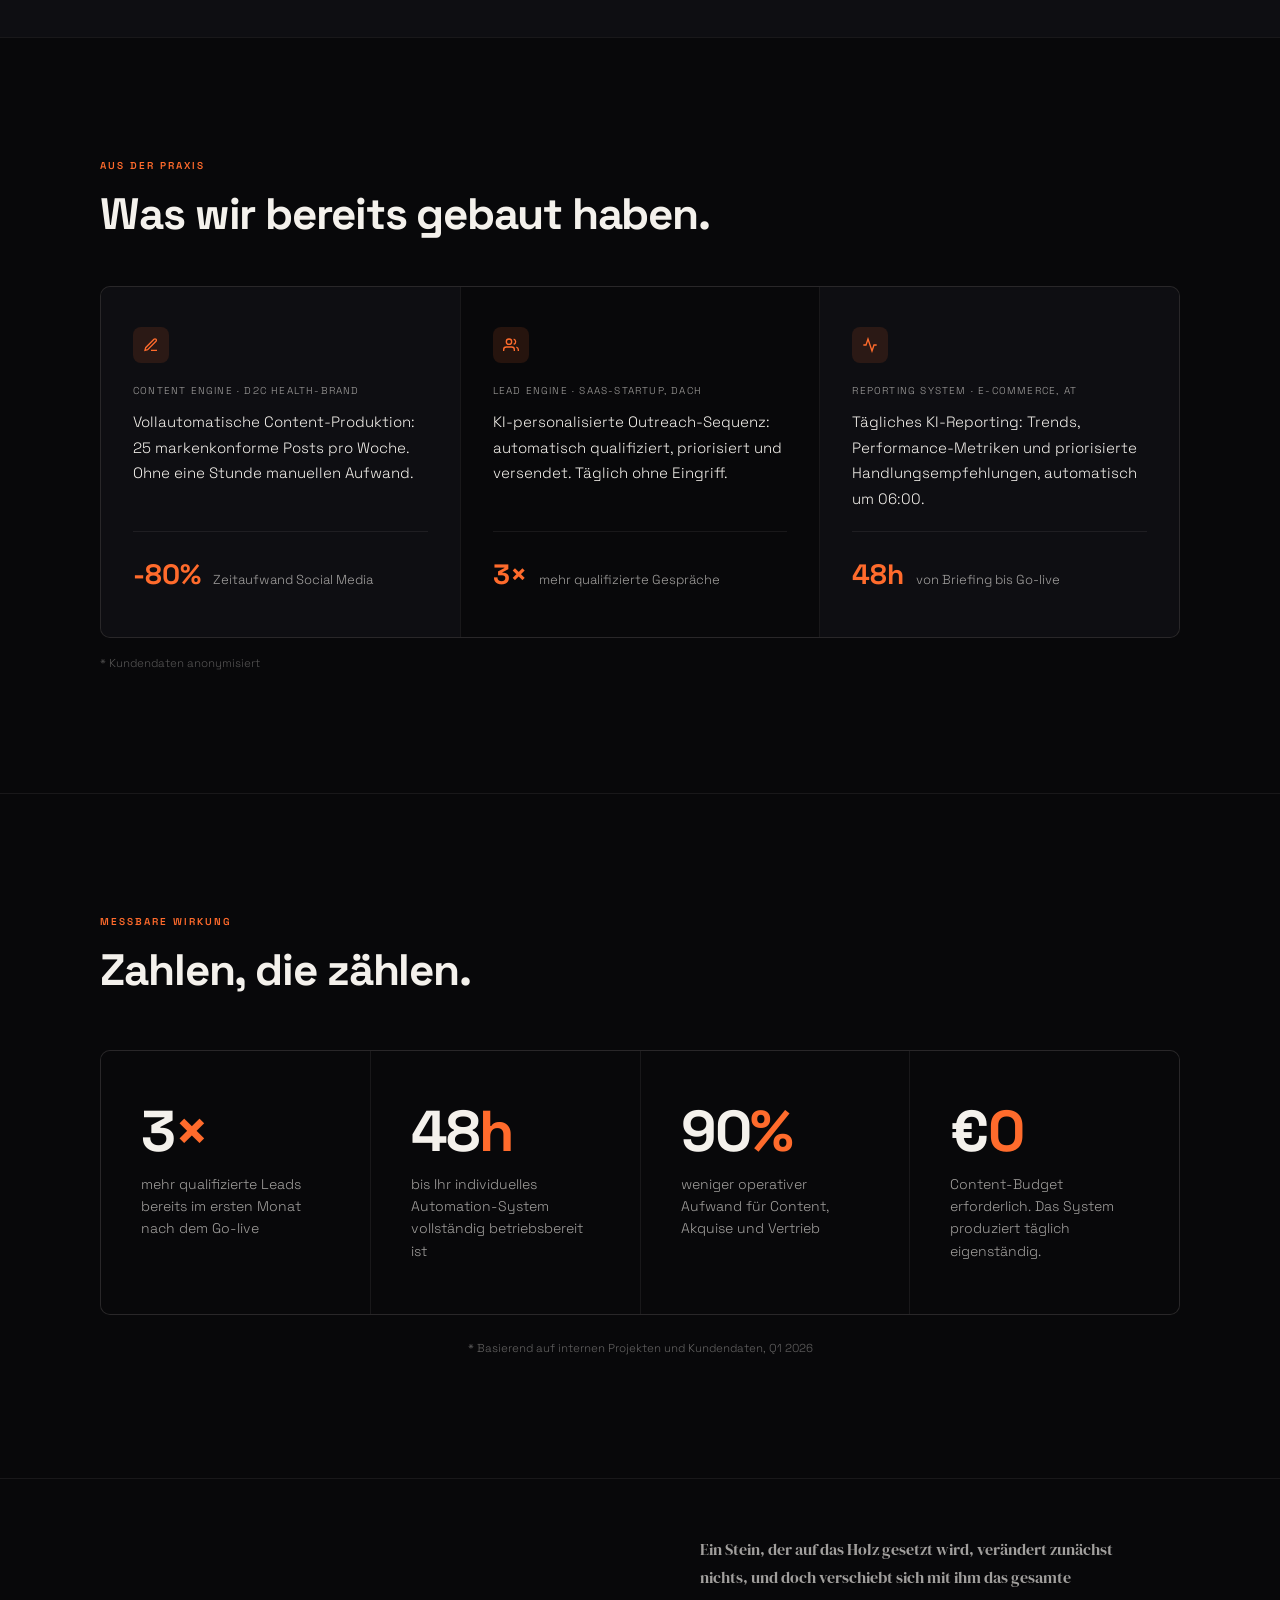
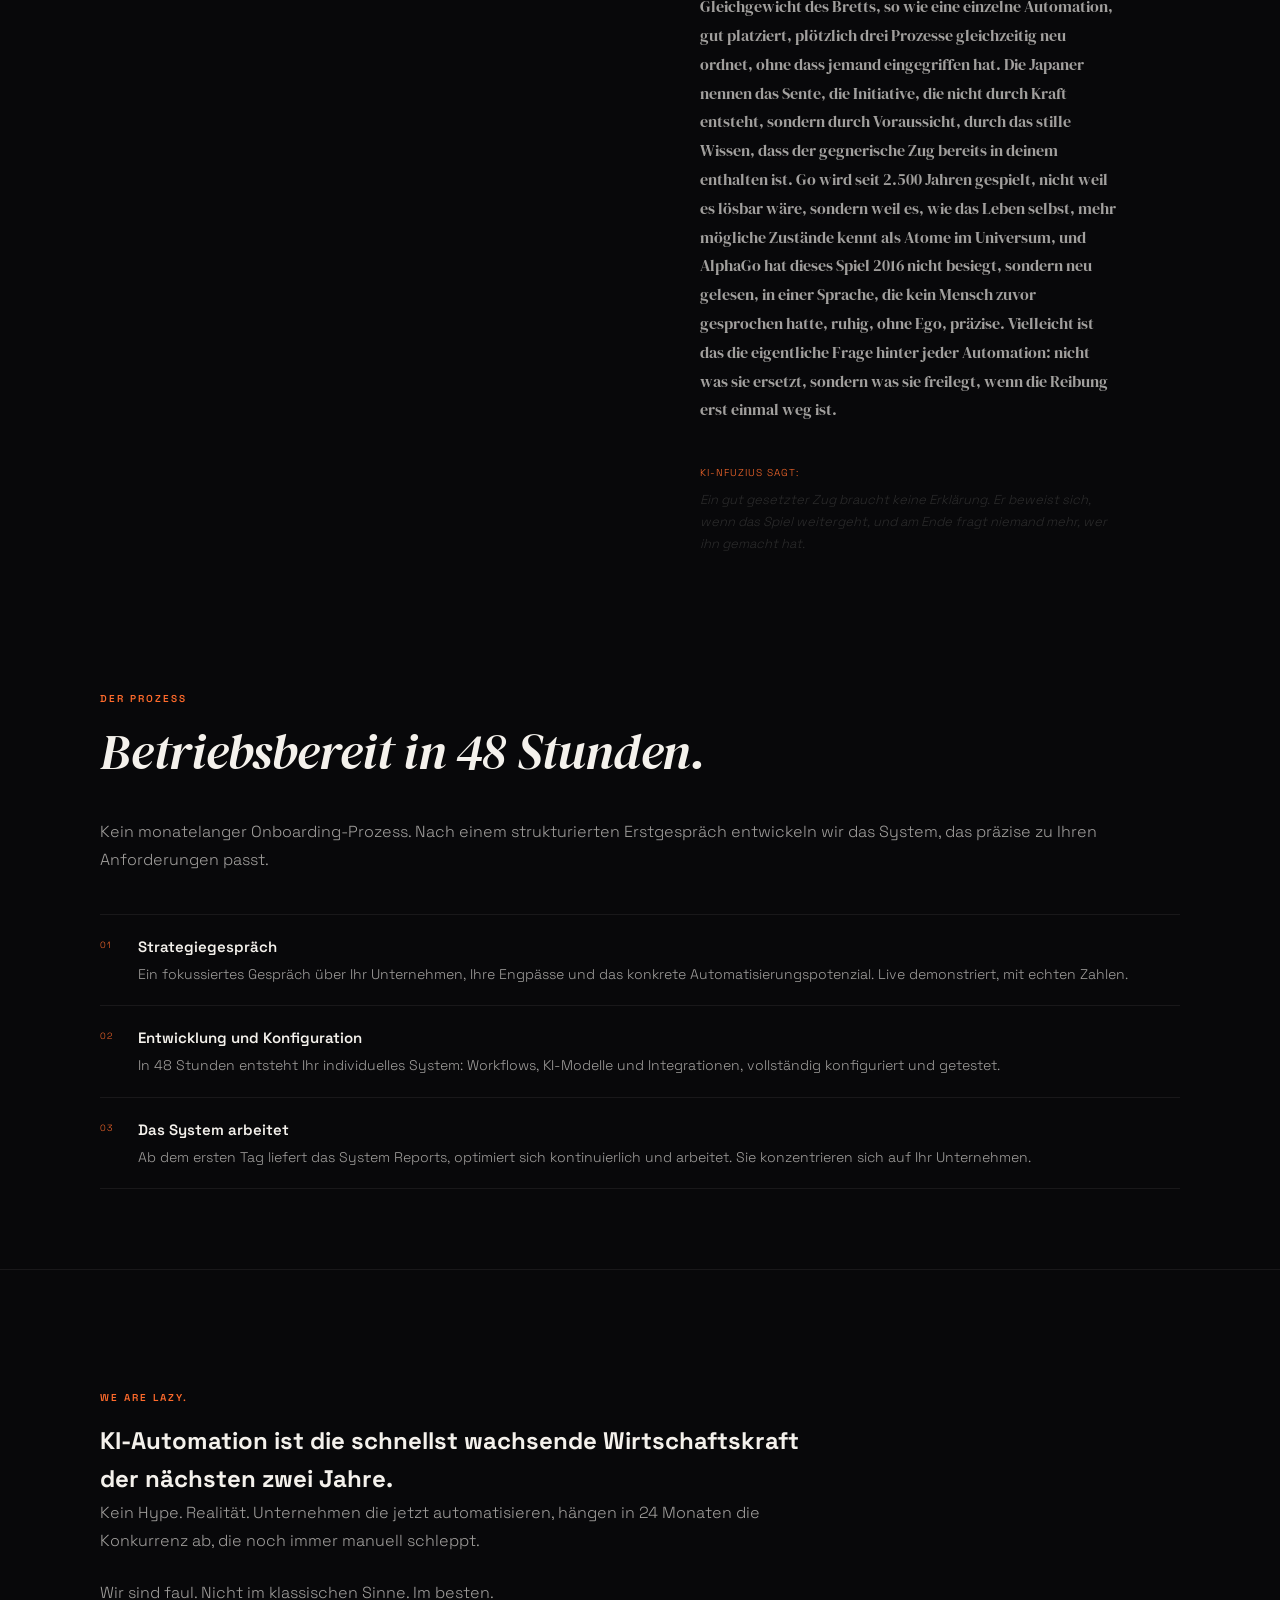
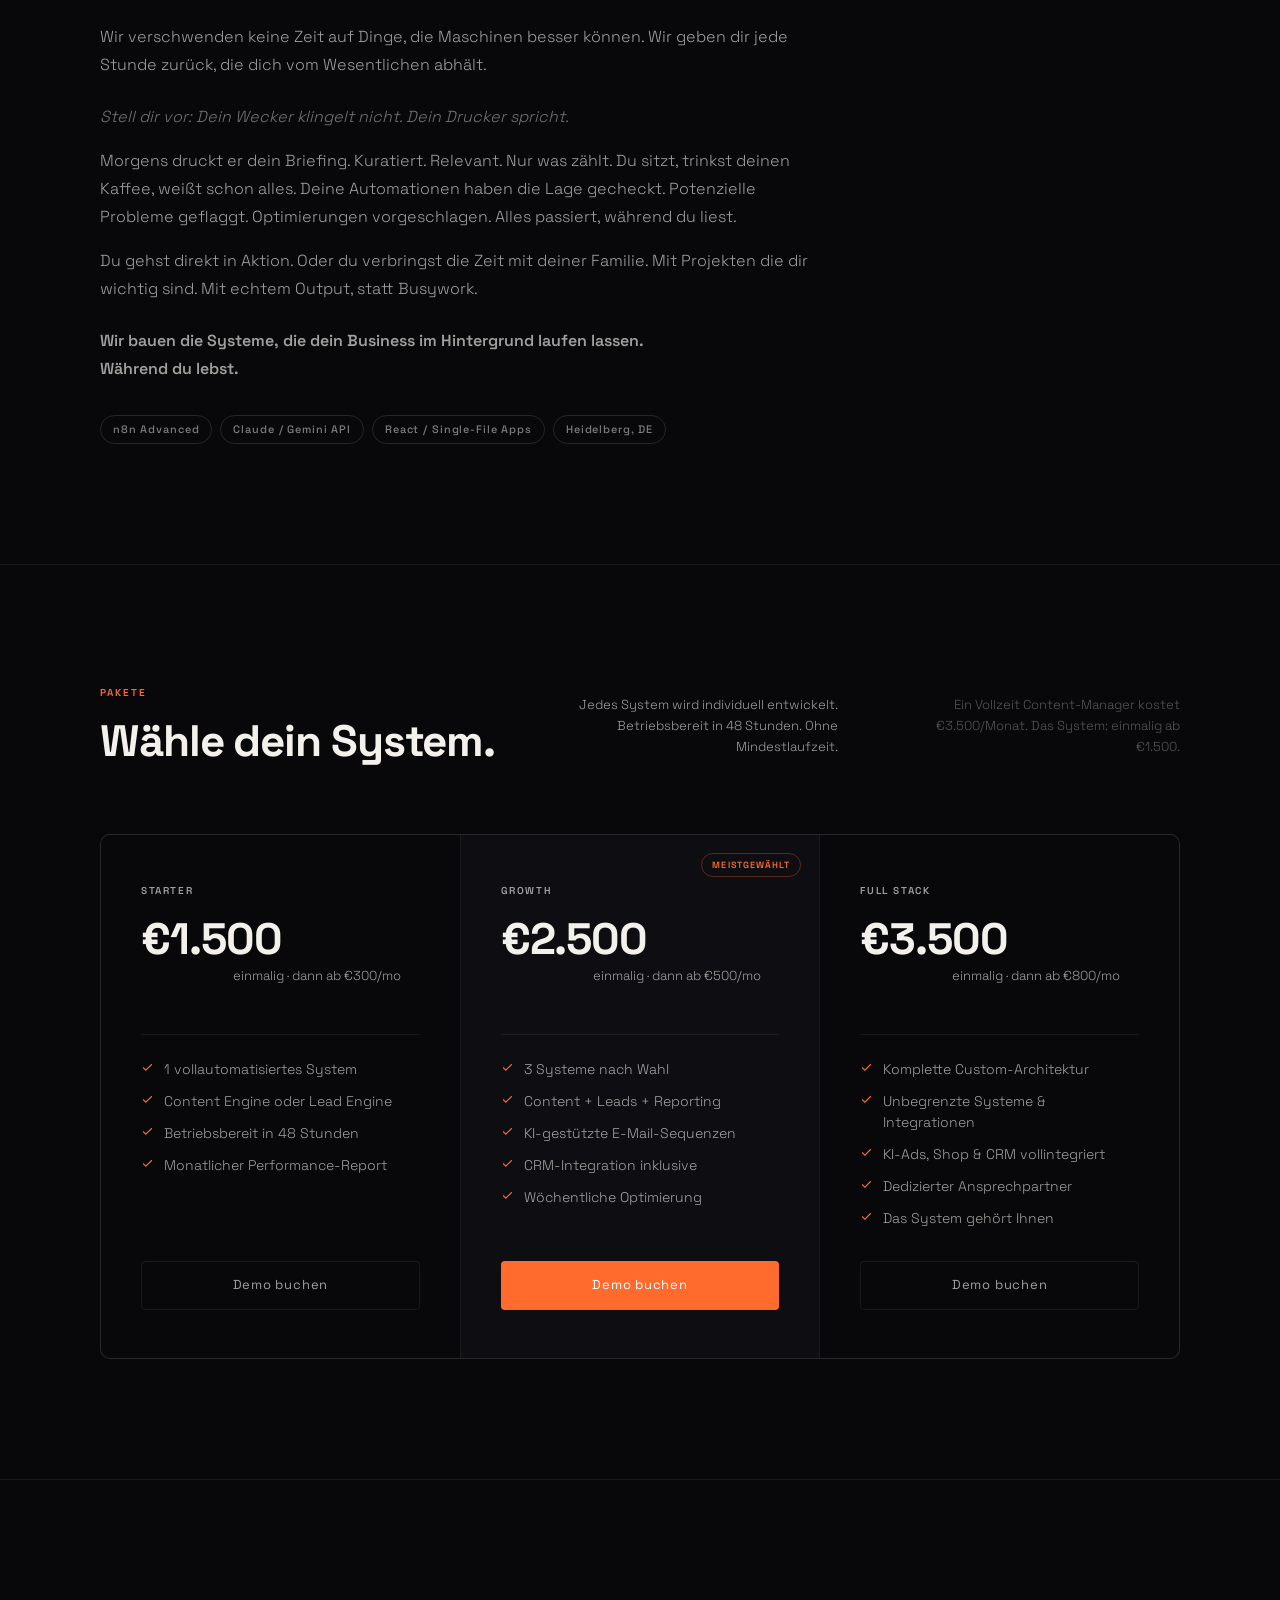
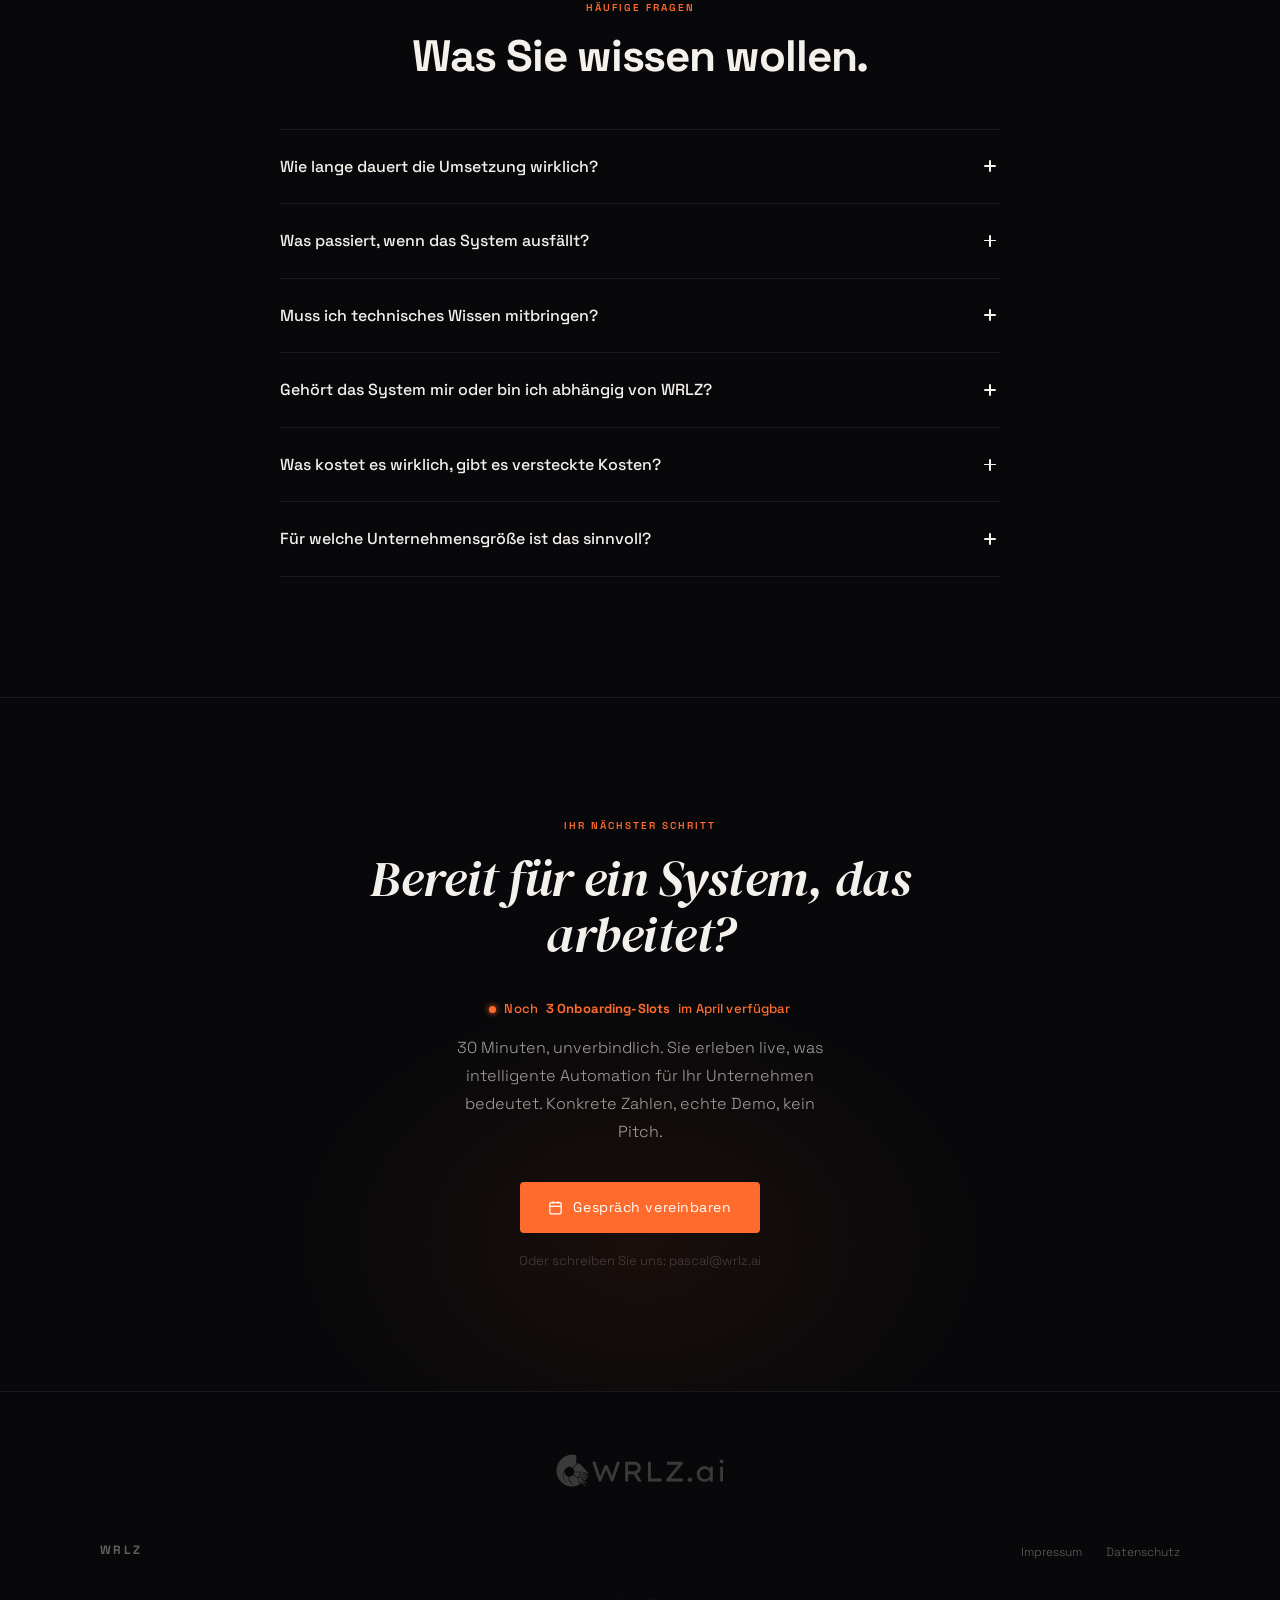
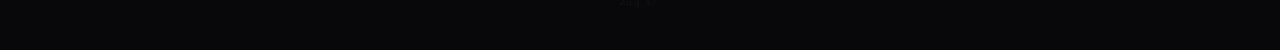
==== commit 381ded28: "brand: WRLZ.AI -> WRLZ.ai sichtbar, neues Logo in Subpages, Ablauf-Nav fix - Nav-Label "Leistungen" " ====
--- a/index.html
+++ b/index.html
@@ -1437,7 +1437,7 @@
       <img src="wrlz_logo_final.svg" alt="wrlz.ai" height="30" class="nav-logo-img">
     </a>
     <div class="nav-right">
-      <a href="#leistungen" class="nav-link">Leistungen</a>
+      <a href="#leistungen" class="nav-link">Was wir bauen</a>
       <a href="#ablauf" class="nav-link">Ablauf</a>
       <a href="case/tausendkraut/" class="nav-link">Case</a>
       <a href="https://shop.wrlz.ai" class="nav-link">Shop</a>
@@ -1451,7 +1451,7 @@
 </nav>
 
 <div class="mobile-panel" aria-hidden="true">
-  <a href="#leistungen">Leistungen</a>
+  <a href="#leistungen">Was wir bauen</a>
   <a href="#ablauf">Ablauf</a>
   <a href="case/tausendkraut/">Case</a>
   <a href="https://shop.wrlz.ai">Shop</a>
@@ -1980,7 +1980,7 @@
 <!-- ═══ FOOTER ═══ -->
 <footer>
   <div class="ft-mark">
-    <img src="wrlz_logo.svg" alt="WRLZ.AI">
+    <img src="wrlz_logo_final.svg" alt="wrlz.ai">
   </div>
   <div class="container">
     <div class="ft-logo">WRLZ</div>
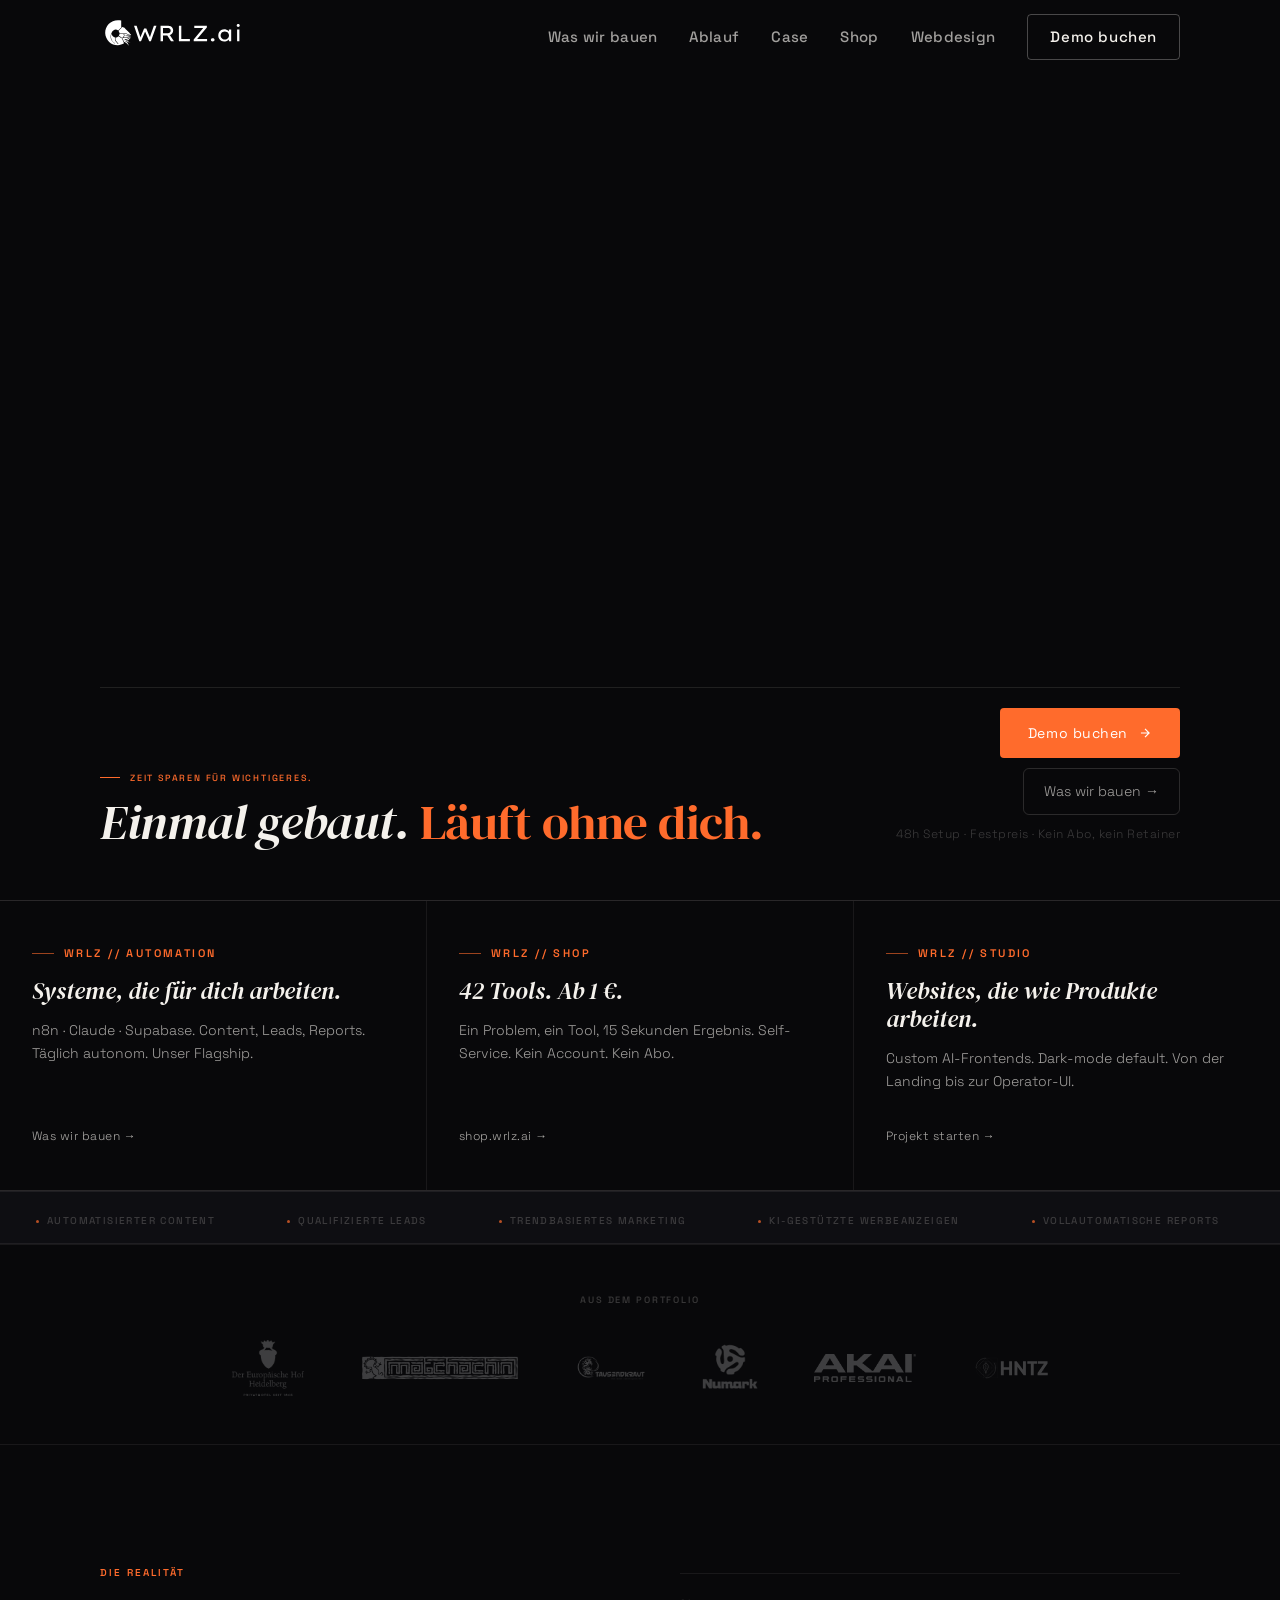
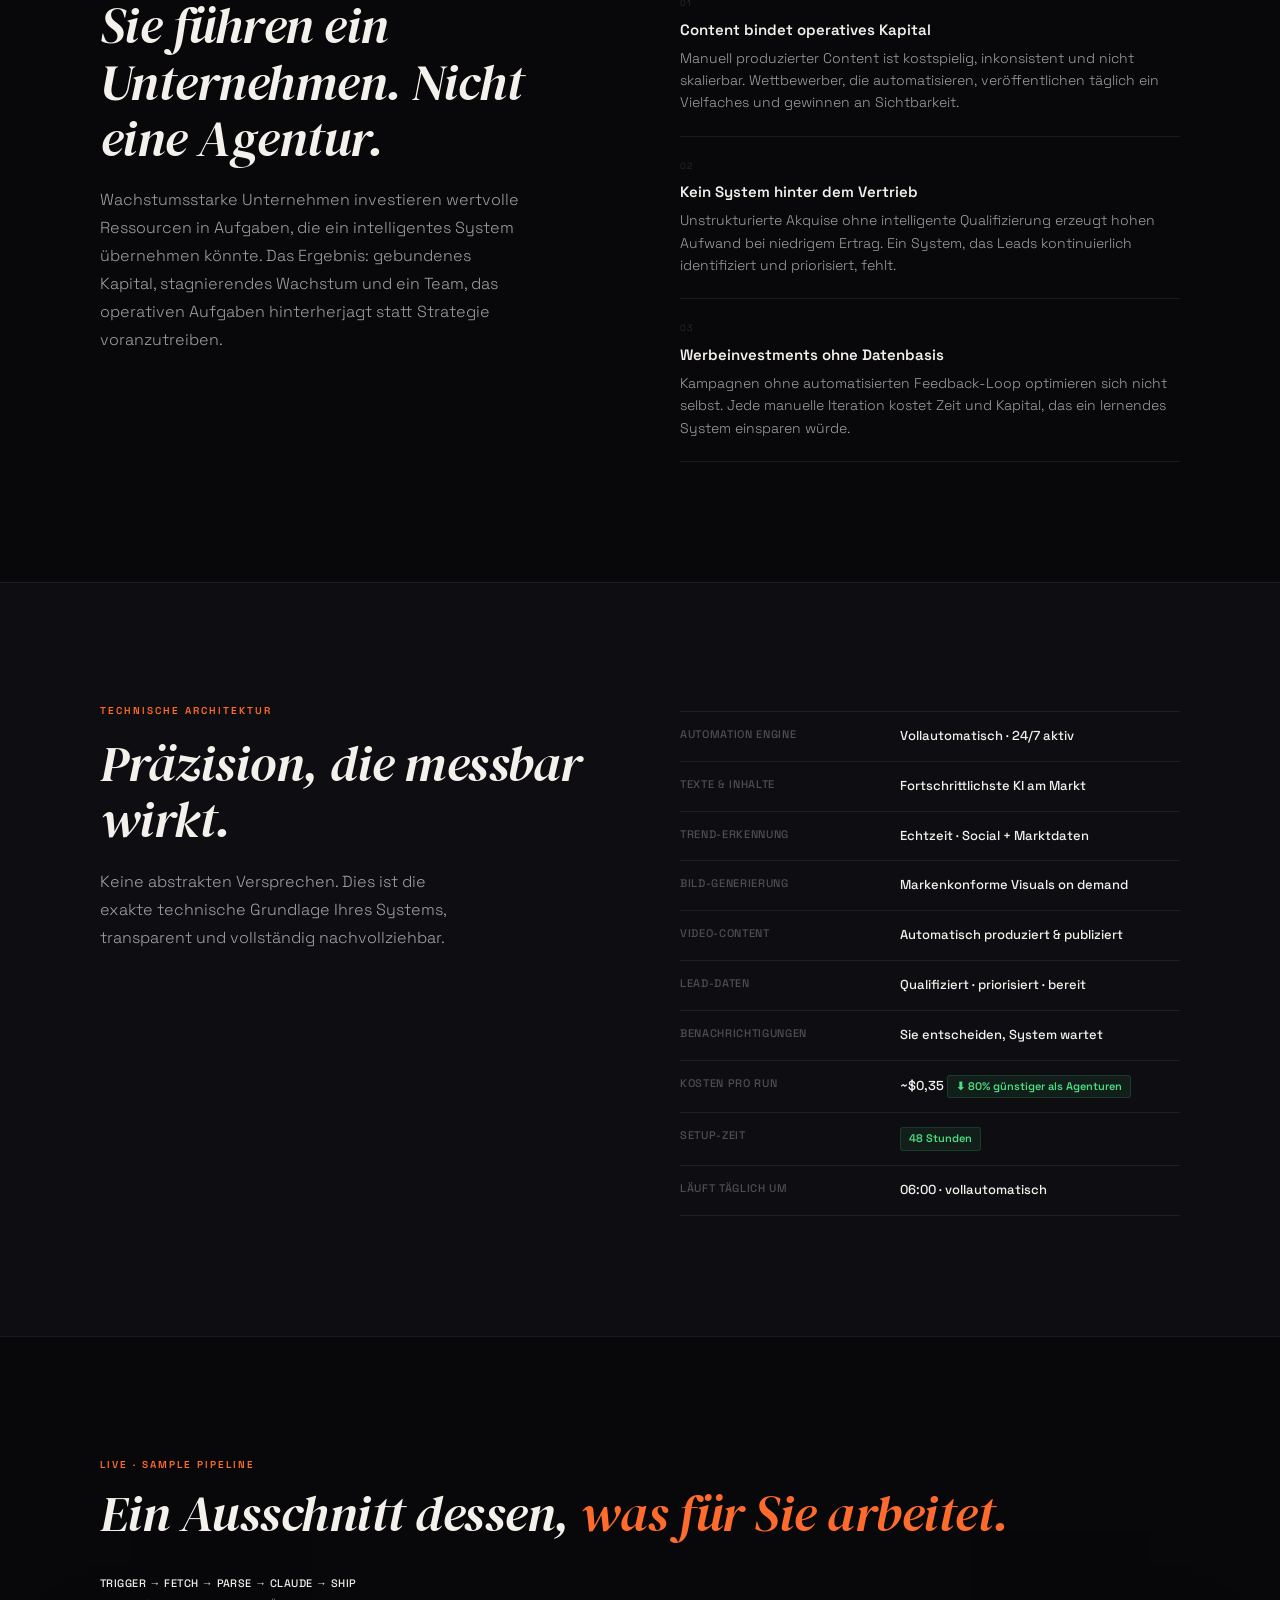
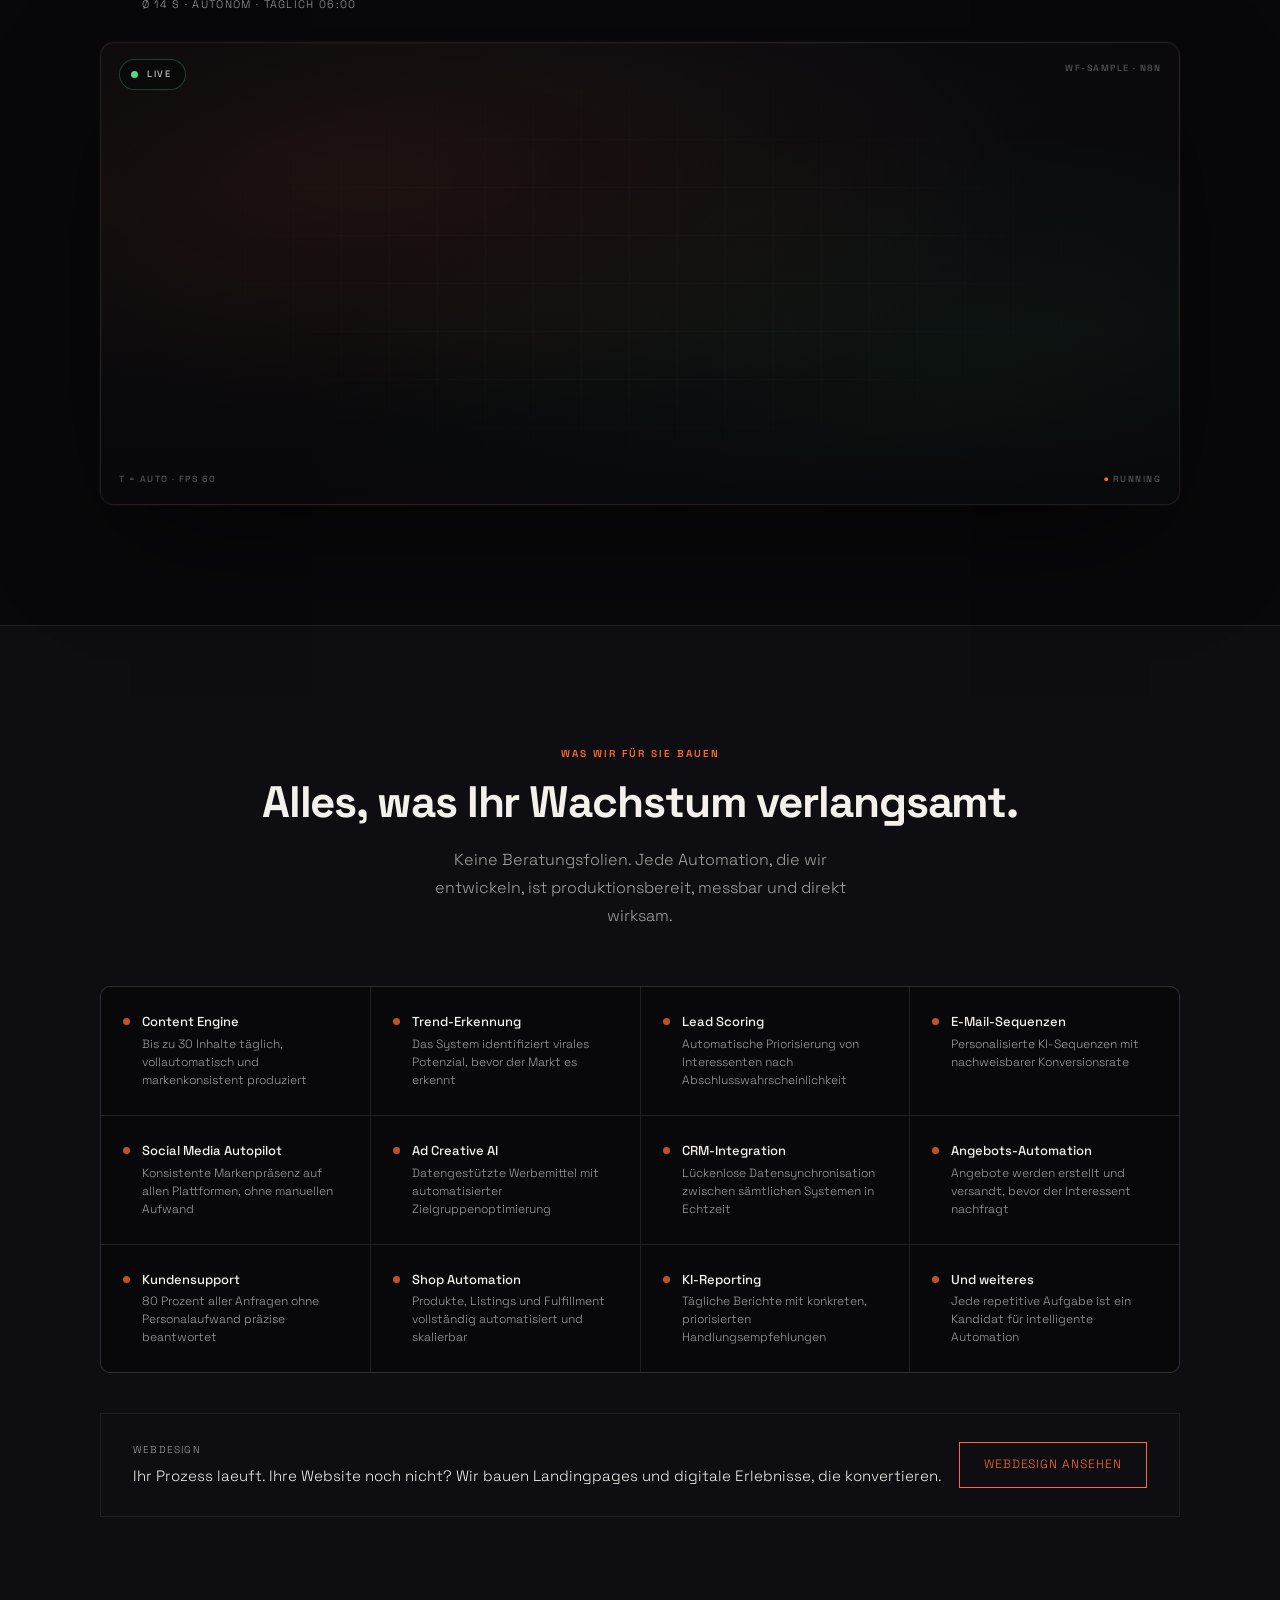
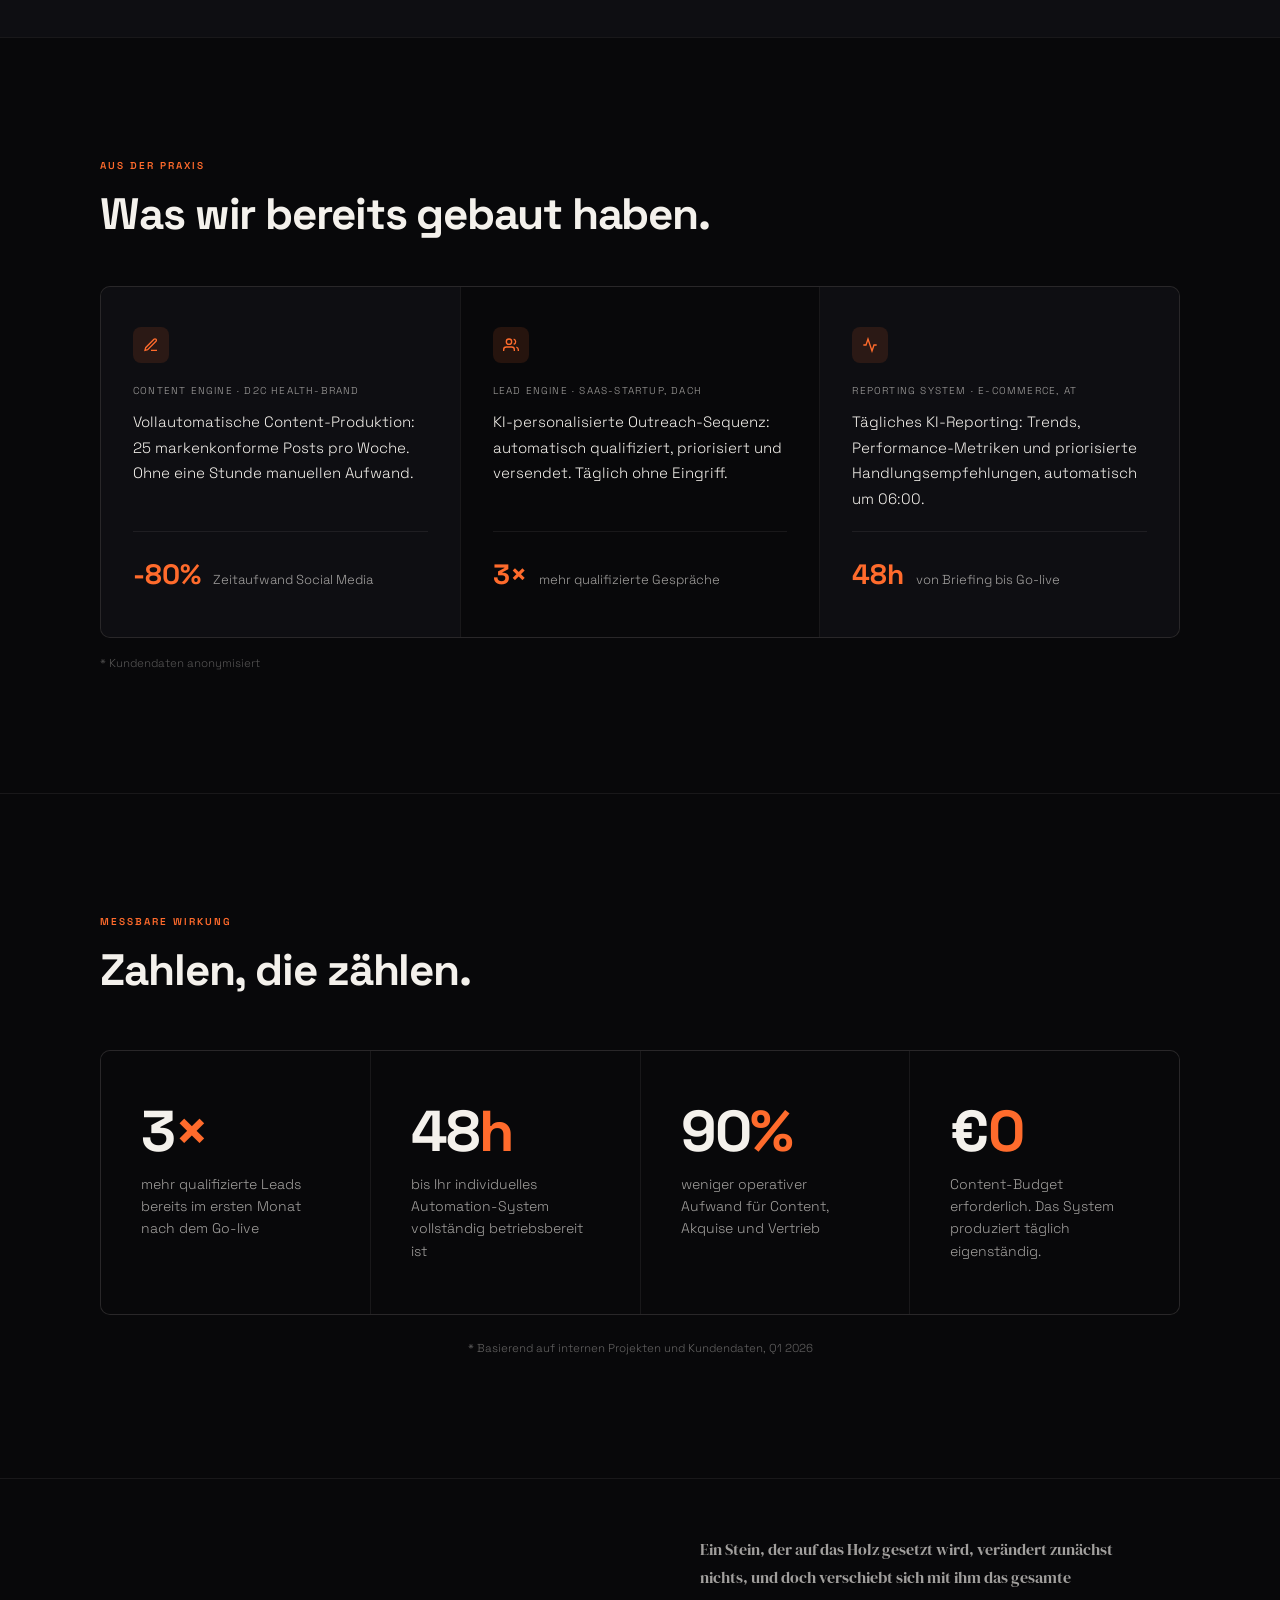
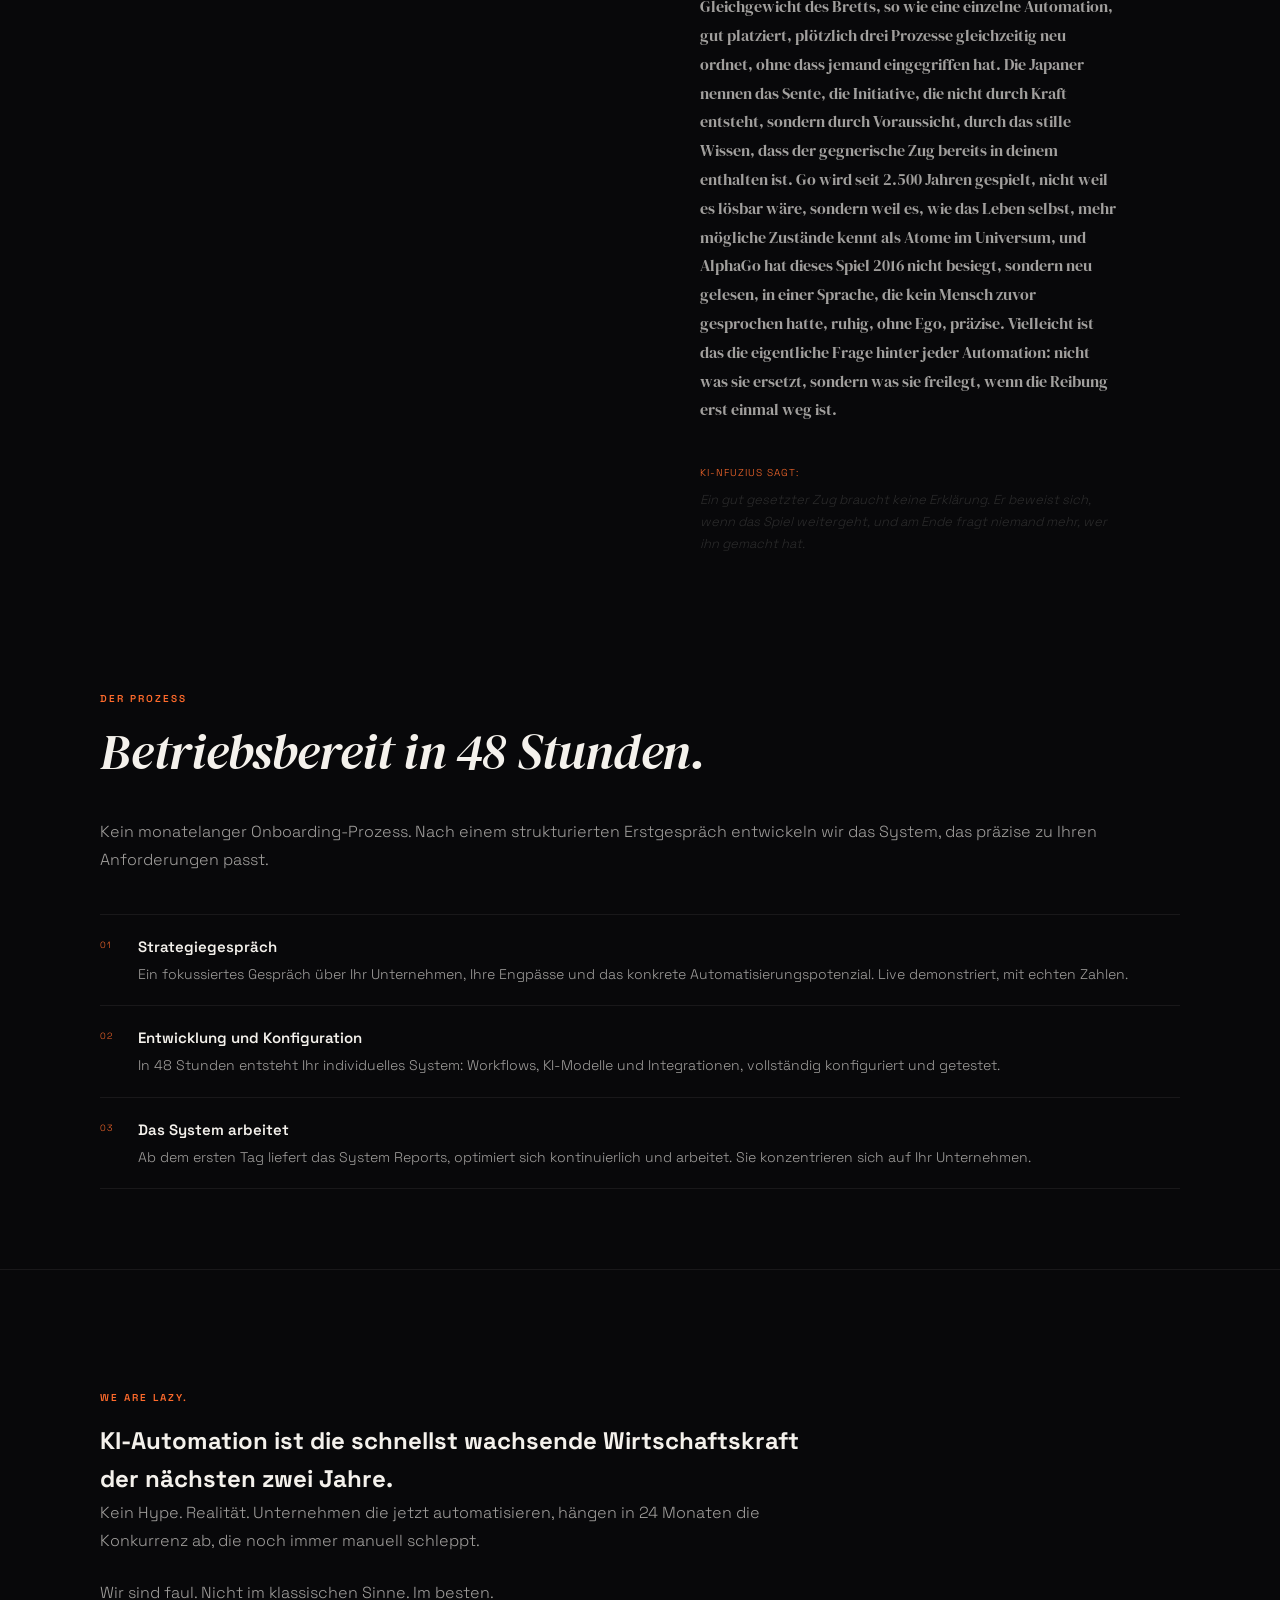
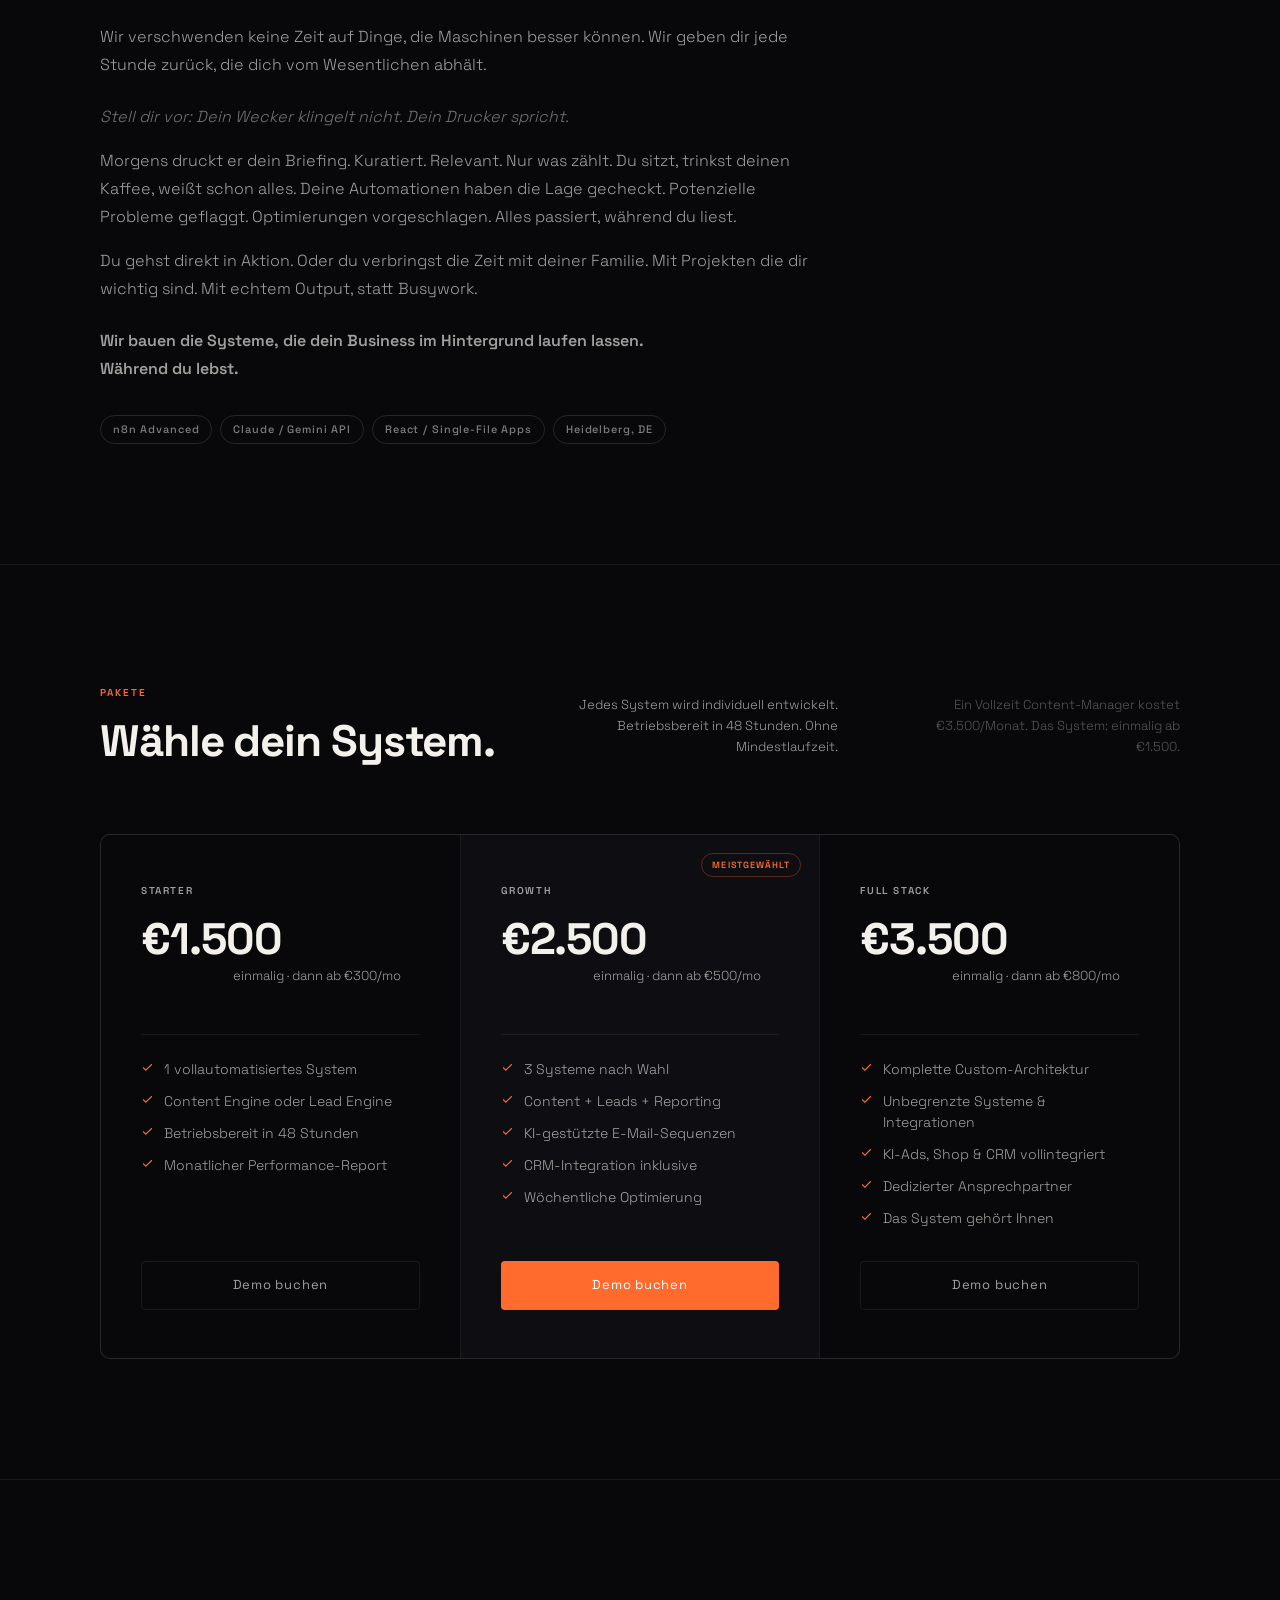
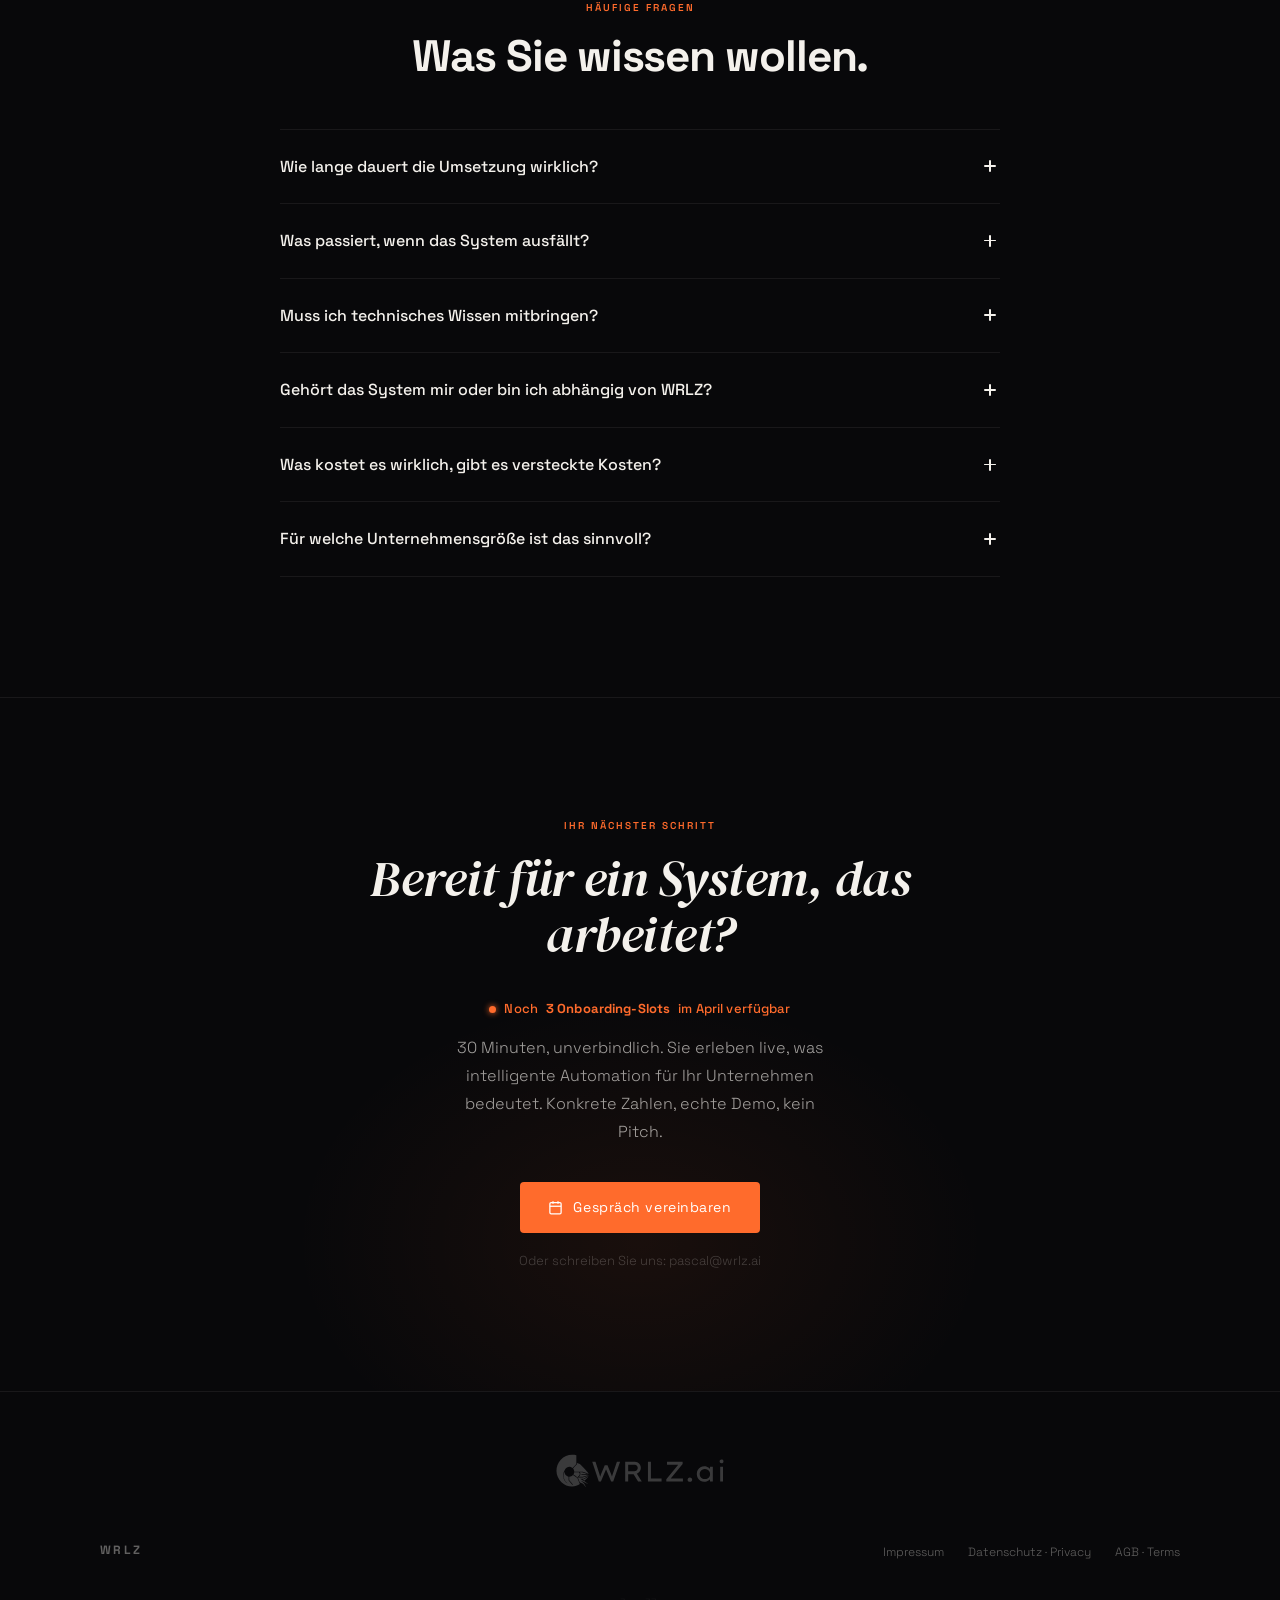
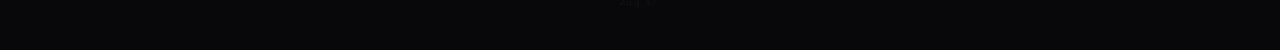
==== commit 82b42817: "legal: add bilingual ToS (agb.html), expand Datenschutz with EN summary + TikTok section, footer 3 l" ====
--- a/index.html
+++ b/index.html
@@ -1986,7 +1986,8 @@
     <div class="ft-logo">WRLZ</div>
     <ul class="ft-links">
       <li><a href="impressum.html">Impressum</a></li>
-      <li><a href="datenschutz.html">Datenschutz</a></li>
+      <li><a href="datenschutz.html">Datenschutz · Privacy</a></li>
+      <li><a href="agb.html">AGB · Terms</a></li>
     </ul>
   </div>
   <div class="ft-zug37">Zug 37.</div>
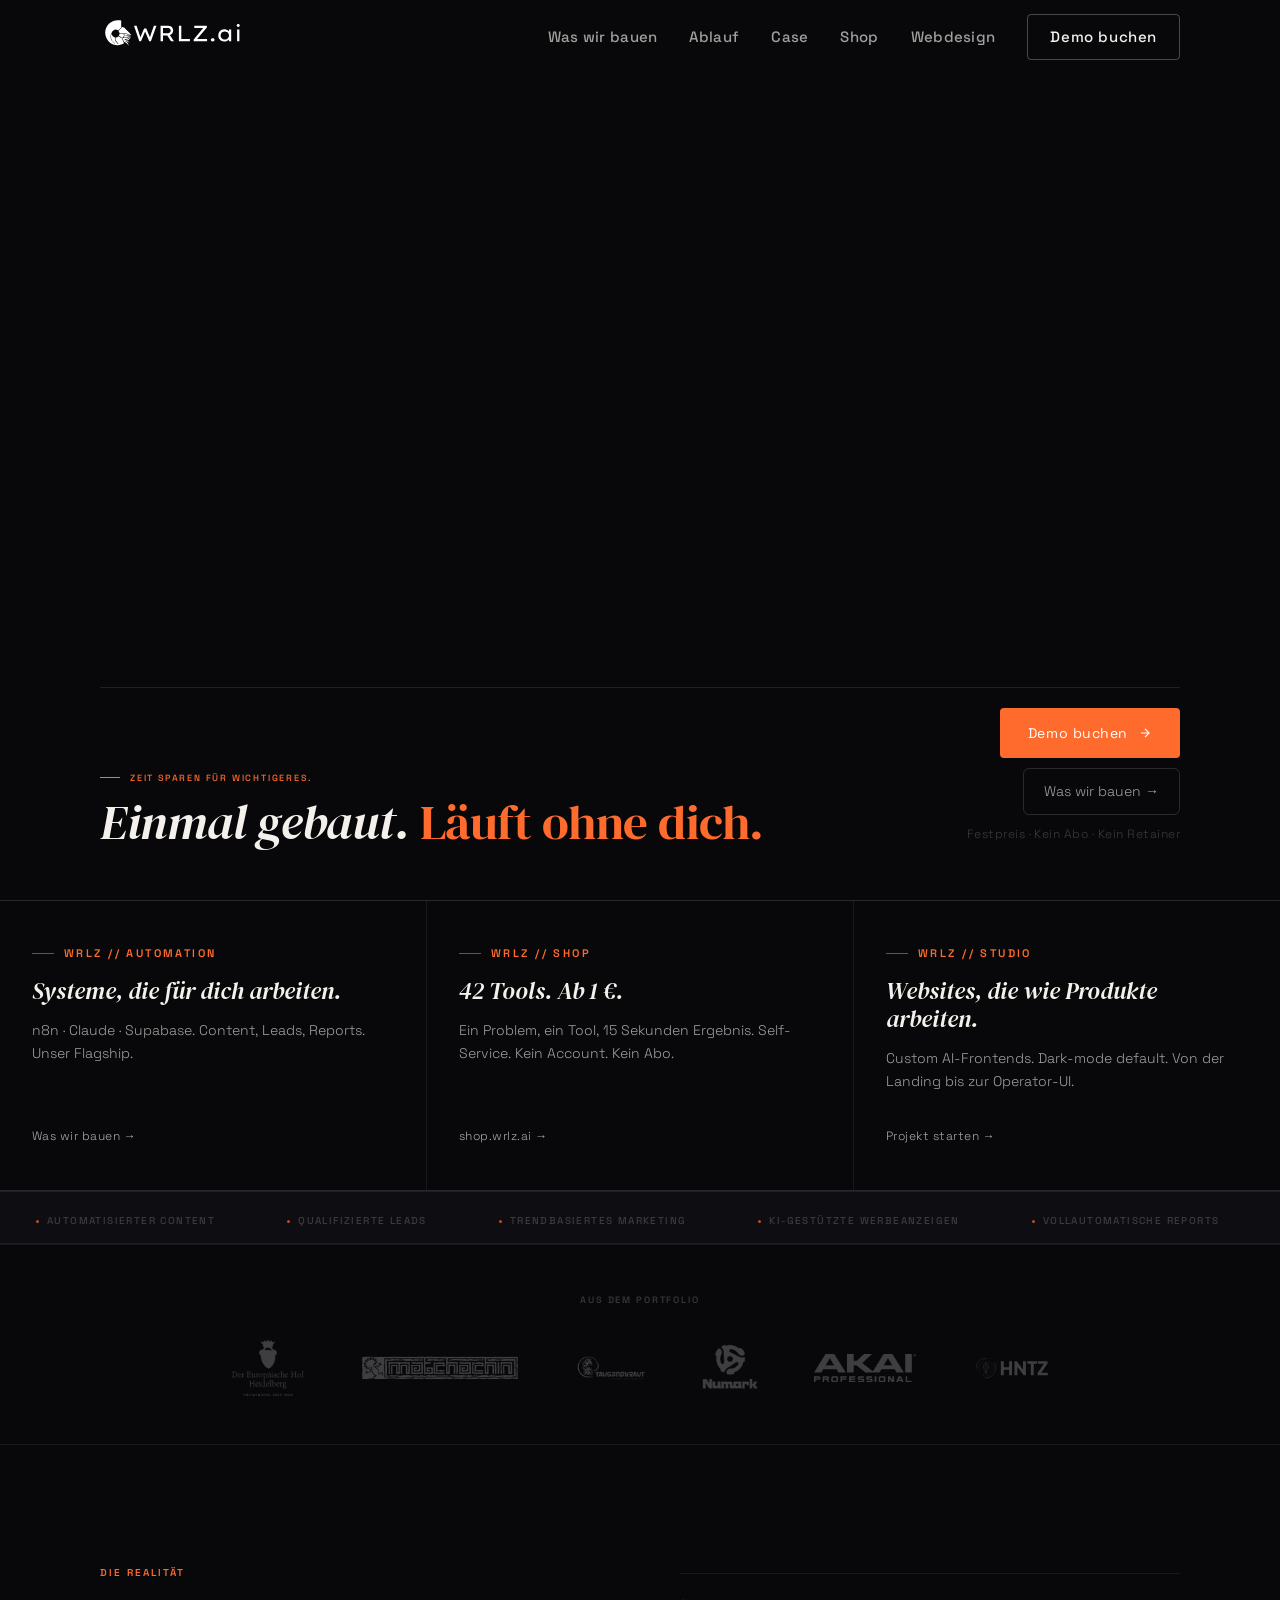
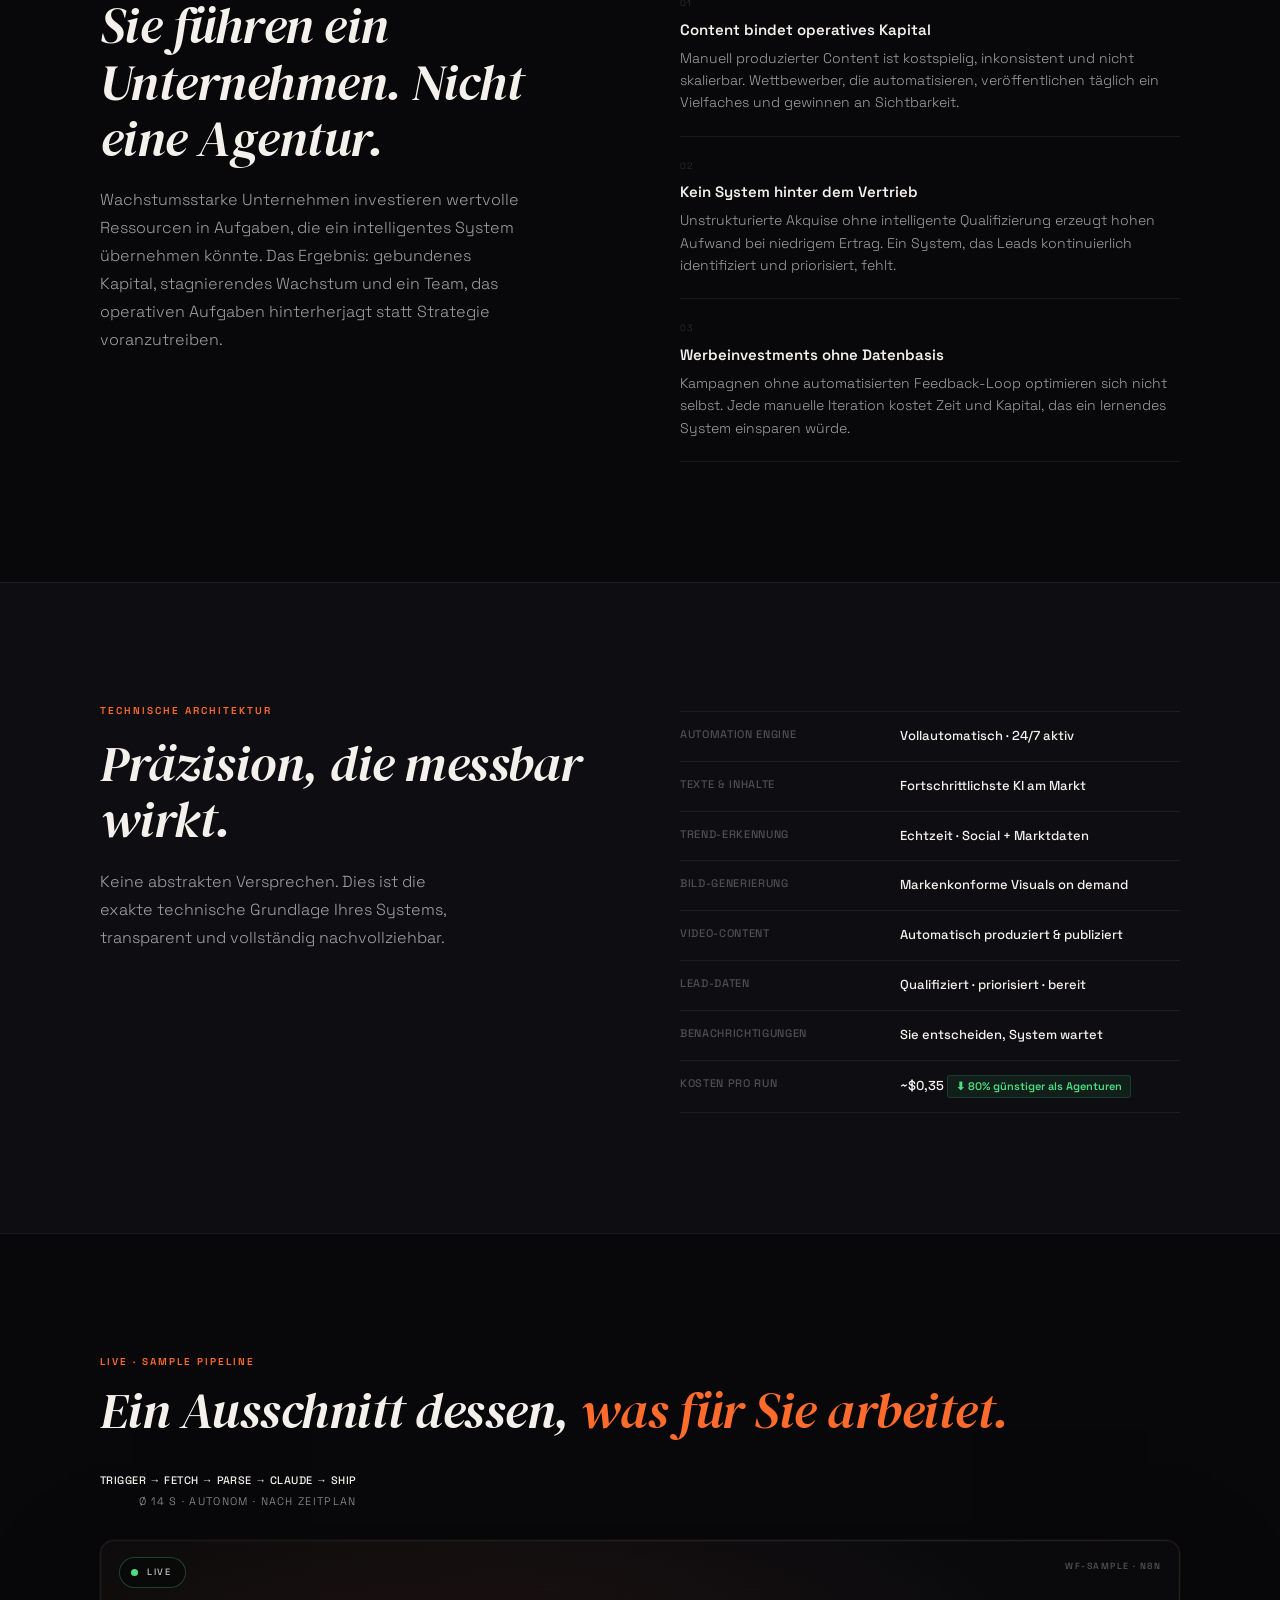
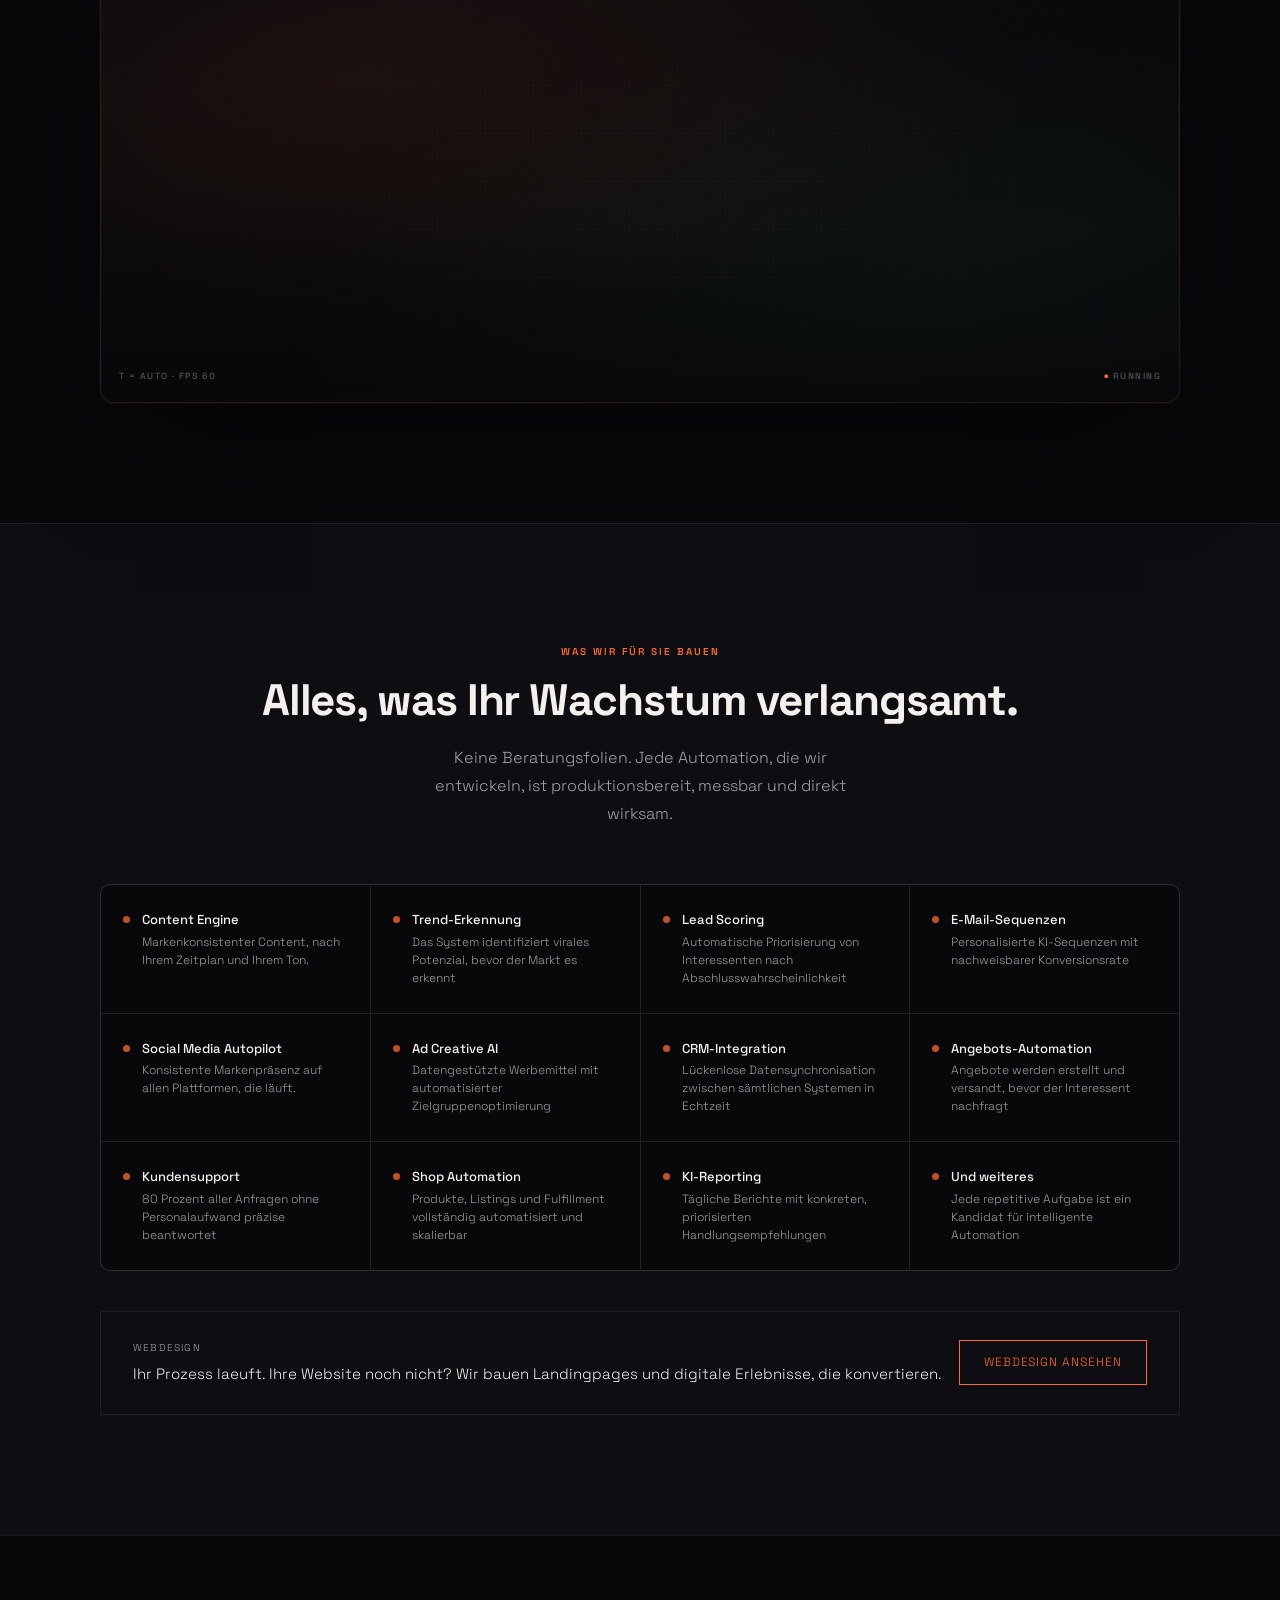
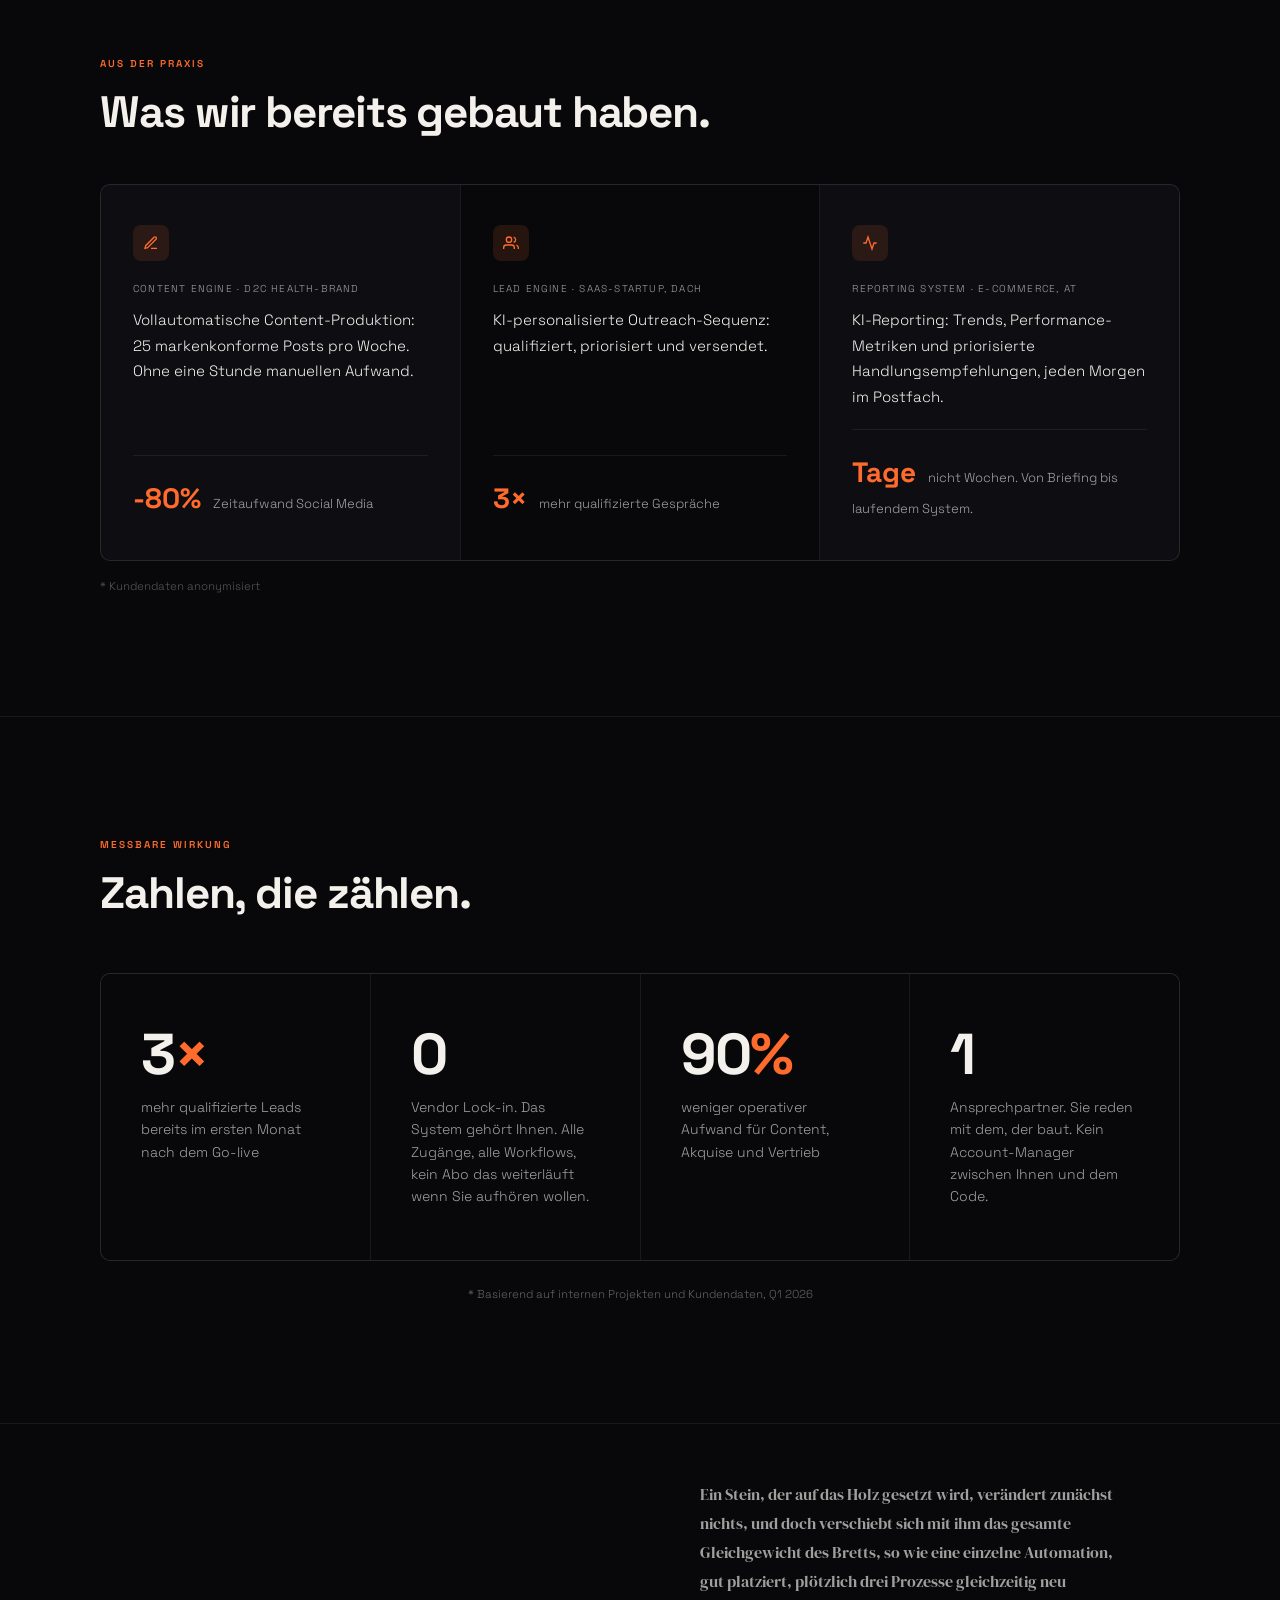
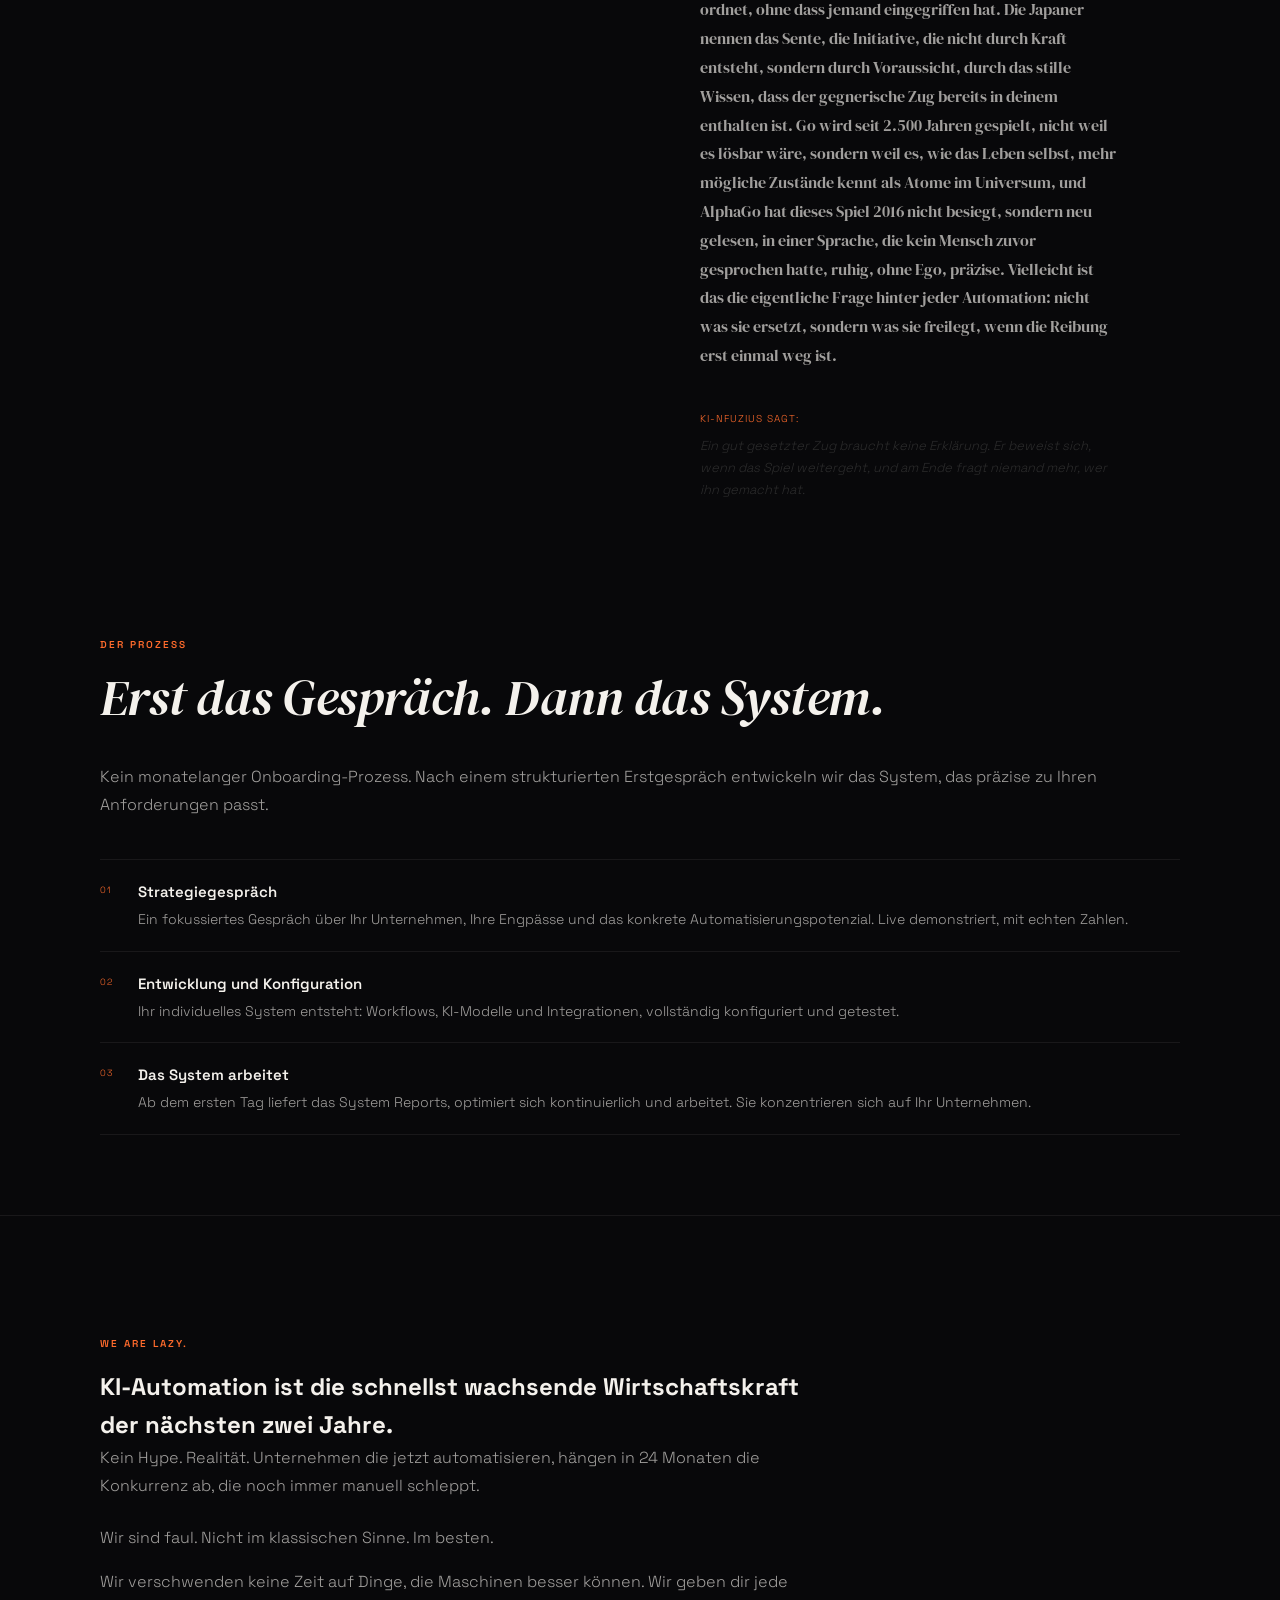
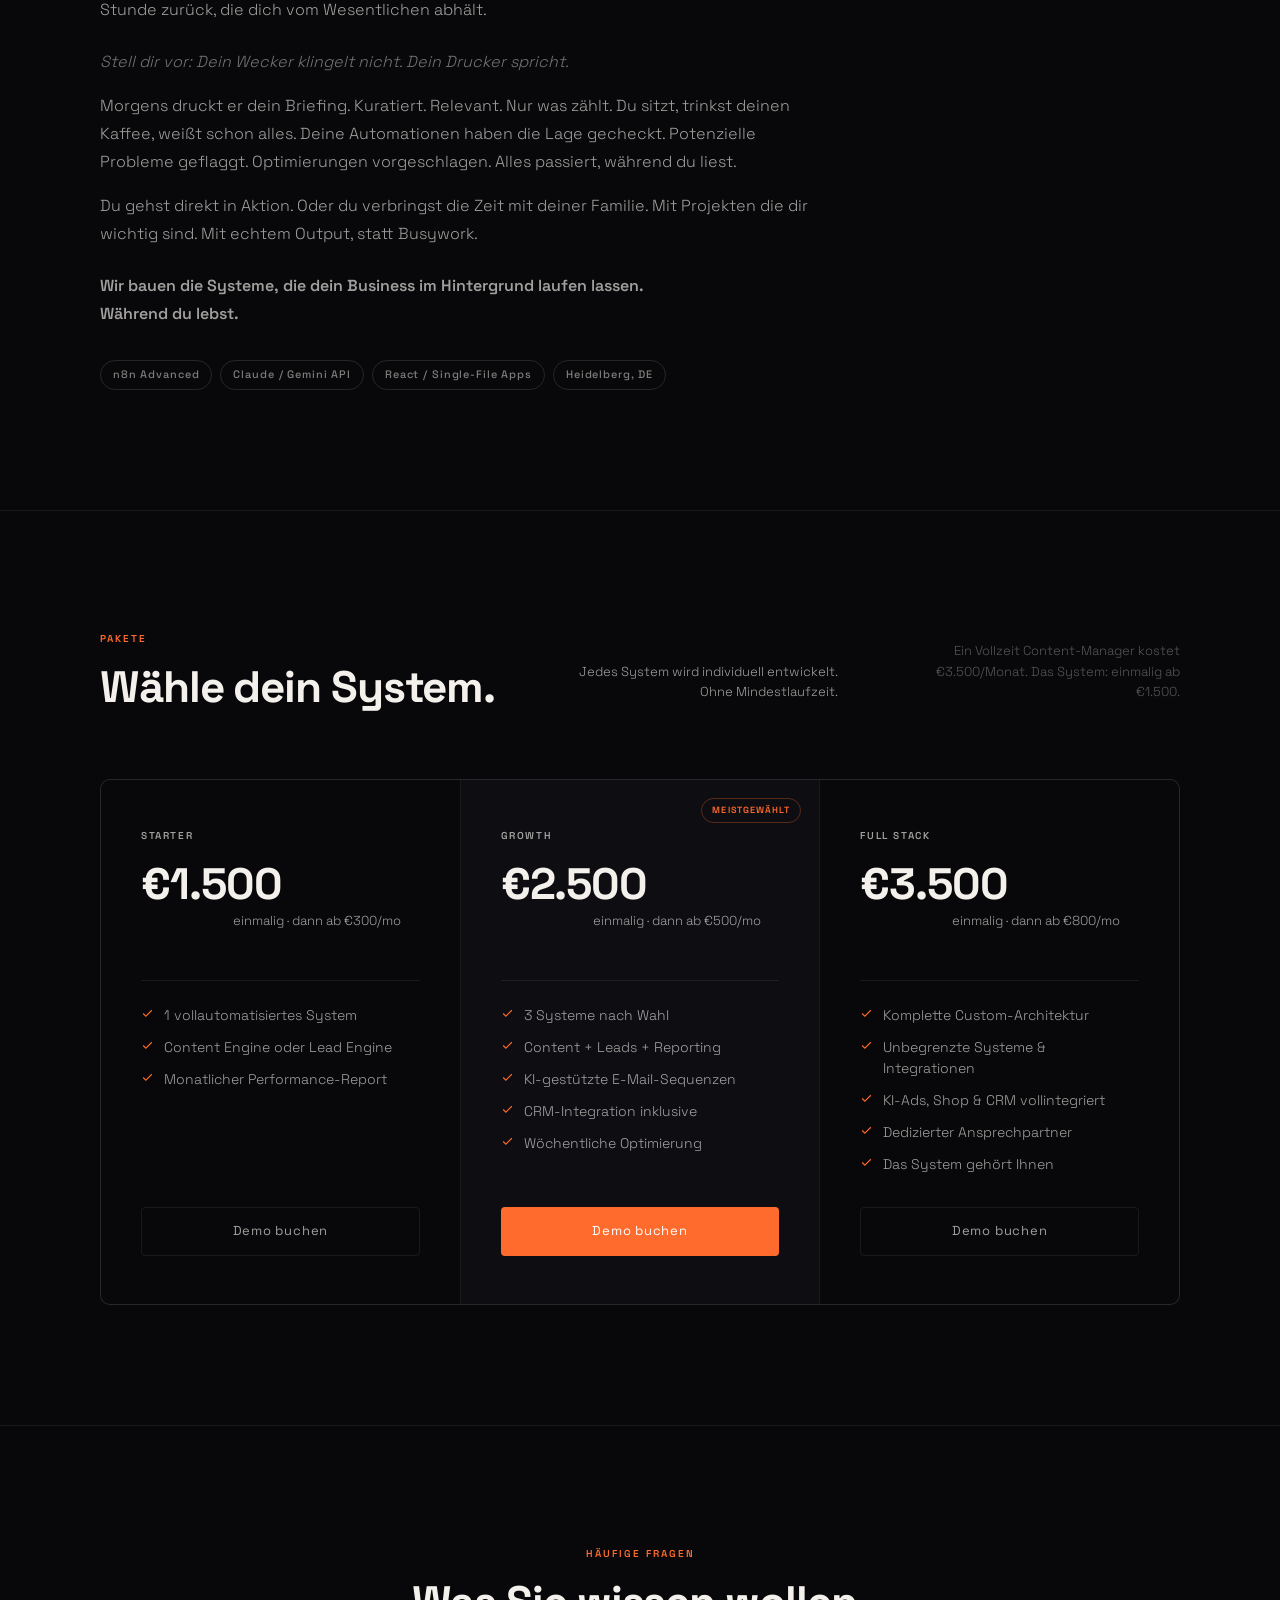
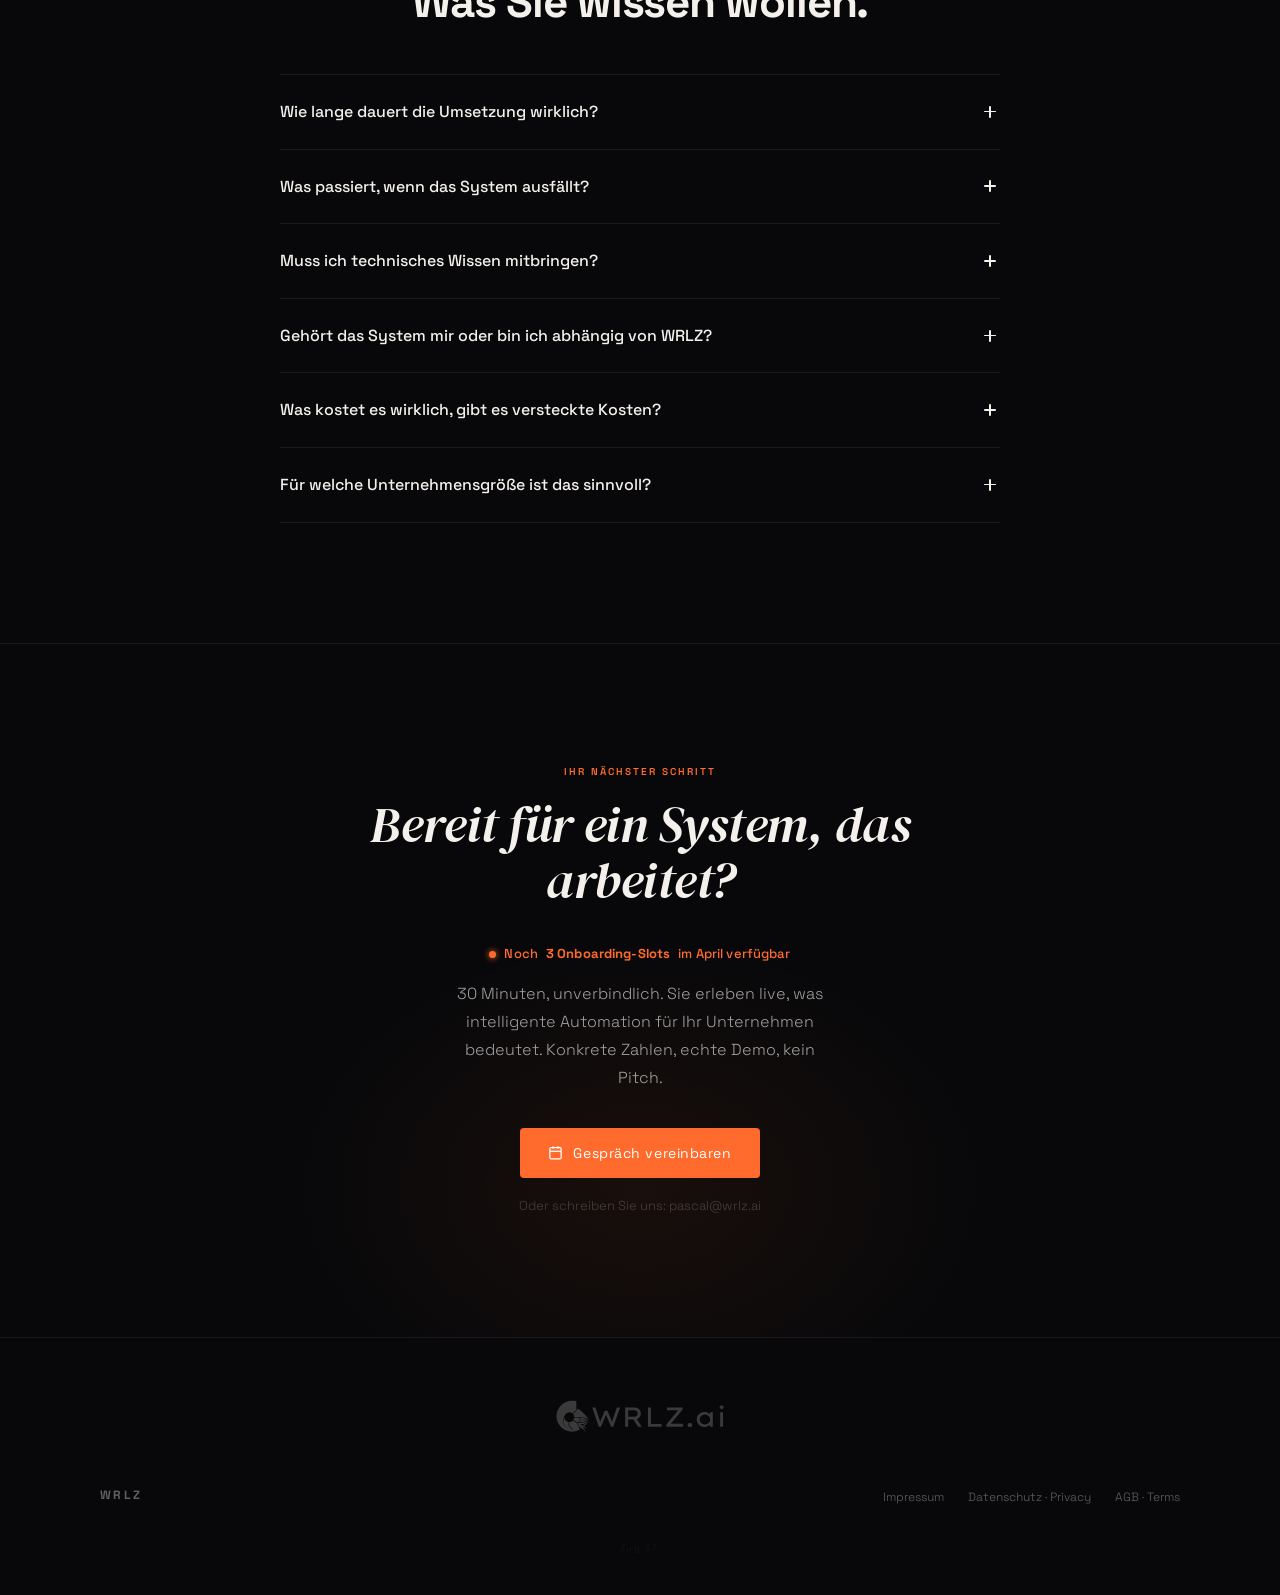
==== commit aeae3f72: "Remove hollow marketing promises from copy Strip "48h setup", "täglich", "vollautomatisch", "Autopil" ====
--- a/index.html
+++ b/index.html
@@ -4,7 +4,7 @@
   <meta charset="UTF-8">
   <meta name="viewport" content="width=device-width, initial-scale=1.0">
   <title>WRLZ.AI · KI-Automation Agentur für D2C-Brands & Startups | DACH</title>
-  <meta name="description" content="Vollautomatische KI-Systeme für D2C-Brands und Startups in Deutschland, Österreich & Schweiz. Content, Leads, Umsatz. Betriebsbereit in 48 Stunden.">
+  <meta name="description" content="KI-Automation für Unternehmen in DACH, die ihre Zeit besser anlegen können. Wir bauen Workflows für Content, Leads und Reporting, die im Hintergrund laufen.">
   <meta name="google-site-verification" content="HO_dPEjQUvmQr8r08SKiZWc13dr-TMstqwsc90Ps_G4">
   <meta name="robots" content="index, follow">
   <link rel="canonical" href="https://wrlz.ai/">
@@ -16,7 +16,7 @@
   <meta property="og:type" content="website">
   <meta property="og:url" content="https://wrlz.ai/">
   <meta property="og:title" content="WRLZ.AI · KI-Automation Agentur für D2C-Brands & Startups | DACH">
-  <meta property="og:description" content="Vollautomatische KI-Systeme für D2C-Brands und Startups. Content, Leads, Umsatz. Auf Autopilot.">
+  <meta property="og:description" content="Wir bauen KI-Systeme, die arbeiten, wenn Sie es nicht tun. Konkret, messbar, Ihnen gehörend.">
   <meta property="og:image" content="https://wrlz.ai/og.png">
   <meta property="og:locale" content="de_DE">
   <meta property="og:site_name" content="WRLZ.AI">
@@ -25,7 +25,7 @@
   <meta name="twitter:card" content="summary_large_image">
   <meta name="twitter:url" content="https://wrlz.ai/">
   <meta name="twitter:title" content="WRLZ.AI · KI-Automation Agentur für D2C-Brands & Startups | DACH">
-  <meta name="twitter:description" content="Vollautomatische KI-Systeme für D2C-Brands und Startups. Content, Leads, Umsatz. Auf Autopilot.">
+  <meta name="twitter:description" content="Wir bauen KI-Systeme, die arbeiten, wenn Sie es nicht tun. Konkret, messbar, Ihnen gehörend.">
   <meta name="twitter:image" content="https://wrlz.ai/og.png">
 
   <!-- Structured Data -->
@@ -1494,7 +1494,7 @@
             <svg width="14" height="14" viewBox="0 0 24 24" fill="none" stroke="currentColor" stroke-width="2"><path d="M5 12h14M12 5l7 7-7 7"/></svg>
           </a>
           <a href="#leistungen" class="btn-secondary" style="display:inline-flex;align-items:center;gap:8px;padding:11px 20px;border:1px solid rgba(244,241,236,0.15);border-radius:6px;color:var(--muted);font-size:0.875rem;text-decoration:none;transition:border-color 0.2s,color 0.2s;" onmouseover="this.style.borderColor='rgba(244,241,236,0.35)';this.style.color='var(--text)'" onmouseout="this.style.borderColor='rgba(244,241,236,0.15)';this.style.color='var(--muted)'">Was wir bauen →</a>
-          <span class="hero-bar-meta">48h Setup · Festpreis · Kein Abo, kein Retainer</span>
+          <span class="hero-bar-meta">Festpreis · Kein Abo · Kein Retainer</span>
         </div>
       </div>
     </div>
@@ -1507,7 +1507,7 @@
     <a class="trio-cell" href="#leistungen">
       <div class="trio-kicker">WRLZ // Automation</div>
       <div class="trio-title">Systeme, die für dich arbeiten.</div>
-      <div class="trio-desc">n8n · Claude · Supabase. Content, Leads, Reports. Täglich autonom. Unser Flagship.</div>
+      <div class="trio-desc">n8n · Claude · Supabase. Content, Leads, Reports. Unser Flagship.</div>
       <div class="trio-arrow">Was wir bauen →</div>
     </a>
     <a class="trio-cell" href="https://shop.wrlz.ai" target="_blank" rel="noopener">
@@ -1536,9 +1536,7 @@
     <span class="ti"><span class="ti-dot"></span>CRM-Synchronisation</span>
     <span class="ti"><span class="ti-dot"></span>Personalisierte E-Mail-Sequenzen</span>
     <span class="ti"><span class="ti-dot"></span>Kein manueller Aufwand</span>
-    <span class="ti"><span class="ti-dot"></span>48h betriebsbereit</span>
     <span class="ti"><span class="ti-dot"></span>Skalierbar ohne Headcount</span>
-    <span class="ti"><span class="ti-dot"></span>Täglich aktiv · 24/7</span>
     <span class="ti"><span class="ti-dot"></span>Automatisierter Content</span>
     <span class="ti"><span class="ti-dot"></span>Qualifizierte Leads</span>
     <span class="ti"><span class="ti-dot"></span>Trendbasiertes Marketing</span>
@@ -1547,9 +1545,7 @@
     <span class="ti"><span class="ti-dot"></span>CRM-Synchronisation</span>
     <span class="ti"><span class="ti-dot"></span>Personalisierte E-Mail-Sequenzen</span>
     <span class="ti"><span class="ti-dot"></span>Kein manueller Aufwand</span>
-    <span class="ti"><span class="ti-dot"></span>48h betriebsbereit</span>
     <span class="ti"><span class="ti-dot"></span>Skalierbar ohne Headcount</span>
-    <span class="ti"><span class="ti-dot"></span>Täglich aktiv · 24/7</span>
   </div>
 </div>
 
@@ -1642,14 +1638,6 @@
             <td>Kosten pro Run</td>
             <td>~$0,35 <span class="spec-green">⬇ 80% günstiger als Agenturen</span></td>
           </tr>
-          <tr>
-            <td>Setup-Zeit</td>
-            <td><span class="spec-green">48 Stunden</span></td>
-          </tr>
-          <tr>
-            <td>Läuft täglich um</td>
-            <td>06:00 · vollautomatisch</td>
-          </tr>
         </table>
       </div>
     </div>
@@ -1666,7 +1654,7 @@
       </div>
       <div class="live-head-right">
         <b>Trigger → Fetch → Parse → Claude → Ship</b><br>
-        ø 14 s · autonom · täglich 06:00
+        ø 14 s · autonom · nach Zeitplan
       </div>
     </div>
 
@@ -1689,11 +1677,11 @@
       <p class="body-t">Keine Beratungsfolien. Jede Automation, die wir entwickeln, ist produktionsbereit, messbar und direkt wirksam.</p>
     </div>
     <div class="uc-grid rev d1">
-      <div class="uc-card"><div class="uc-dot-s"></div><div><div class="uc-t">Content Engine</div><div class="uc-s">Bis zu 30 Inhalte täglich, vollautomatisch und markenkonsistent produziert</div></div></div>
+      <div class="uc-card"><div class="uc-dot-s"></div><div><div class="uc-t">Content Engine</div><div class="uc-s">Markenkonsistenter Content, nach Ihrem Zeitplan und Ihrem Ton.</div></div></div>
       <div class="uc-card"><div class="uc-dot-s"></div><div><div class="uc-t">Trend-Erkennung</div><div class="uc-s">Das System identifiziert virales Potenzial, bevor der Markt es erkennt</div></div></div>
       <div class="uc-card"><div class="uc-dot-s"></div><div><div class="uc-t">Lead Scoring</div><div class="uc-s">Automatische Priorisierung von Interessenten nach Abschlusswahrscheinlichkeit</div></div></div>
       <div class="uc-card"><div class="uc-dot-s"></div><div><div class="uc-t">E-Mail-Sequenzen</div><div class="uc-s">Personalisierte KI-Sequenzen mit nachweisbarer Konversionsrate</div></div></div>
-      <div class="uc-card"><div class="uc-dot-s"></div><div><div class="uc-t">Social Media Autopilot</div><div class="uc-s">Konsistente Markenpräsenz auf allen Plattformen, ohne manuellen Aufwand</div></div></div>
+      <div class="uc-card"><div class="uc-dot-s"></div><div><div class="uc-t">Social Media Autopilot</div><div class="uc-s">Konsistente Markenpräsenz auf allen Plattformen, die läuft.</div></div></div>
       <div class="uc-card"><div class="uc-dot-s"></div><div><div class="uc-t">Ad Creative AI</div><div class="uc-s">Datengestützte Werbemittel mit automatisierter Zielgruppenoptimierung</div></div></div>
       <div class="uc-card"><div class="uc-dot-s"></div><div><div class="uc-t">CRM-Integration</div><div class="uc-s">Lückenlose Datensynchronisation zwischen sämtlichen Systemen in Echtzeit</div></div></div>
       <div class="uc-card"><div class="uc-dot-s"></div><div><div class="uc-t">Angebots-Automation</div><div class="uc-s">Angebote werden erstellt und versandt, bevor der Interessent nachfragt</div></div></div>
@@ -1739,7 +1727,7 @@
         </div>
         <div>
           <div style="font-size:0.625rem;font-family:var(--fh);letter-spacing:0.12em;text-transform:uppercase;color:var(--muted);margin-bottom:10px;">Lead Engine · SaaS-Startup, DACH</div>
-          <p style="font-size:0.9375rem;line-height:1.7;color:var(--text);">KI-personalisierte Outreach-Sequenz: automatisch qualifiziert, priorisiert und versendet. Täglich ohne Eingriff.</p>
+          <p style="font-size:0.9375rem;line-height:1.7;color:var(--text);">KI-personalisierte Outreach-Sequenz: qualifiziert, priorisiert und versendet.</p>
         </div>
         <div style="margin-top:auto;padding-top:20px;border-top:1px solid var(--border);">
           <span style="font-family:var(--fh);font-size:1.75rem;font-weight:700;color:var(--accent);">3×</span>
@@ -1753,11 +1741,11 @@
         </div>
         <div>
           <div style="font-size:0.625rem;font-family:var(--fh);letter-spacing:0.12em;text-transform:uppercase;color:var(--muted);margin-bottom:10px;">Reporting System · E-Commerce, AT</div>
-          <p style="font-size:0.9375rem;line-height:1.7;color:var(--text);">Tägliches KI-Reporting: Trends, Performance-Metriken und priorisierte Handlungsempfehlungen, automatisch um 06:00.</p>
+          <p style="font-size:0.9375rem;line-height:1.7;color:var(--text);">KI-Reporting: Trends, Performance-Metriken und priorisierte Handlungsempfehlungen, jeden Morgen im Postfach.</p>
         </div>
         <div style="margin-top:auto;padding-top:20px;border-top:1px solid var(--border);">
-          <span style="font-family:var(--fh);font-size:1.75rem;font-weight:700;color:var(--accent);">48h</span>
-          <span style="font-size:0.8125rem;color:var(--muted);margin-left:8px;">von Briefing bis Go-live</span>
+          <span style="font-family:var(--fh);font-size:1.75rem;font-weight:700;color:var(--accent);">Tage</span>
+          <span style="font-size:0.8125rem;color:var(--muted);margin-left:8px;">nicht Wochen. Von Briefing bis laufendem System.</span>
         </div>
       </div>
 
@@ -1773,9 +1761,9 @@
     <h2 class="h2-sans">Zahlen, die zählen.</h2>
     <div class="stats-grid">
       <div class="stat-b"><div class="stat-n">3<span>×</span></div><div class="stat-d">mehr qualifizierte Leads bereits im ersten Monat nach dem Go-live</div></div>
-      <div class="stat-b"><div class="stat-n">48<span>h</span></div><div class="stat-d">bis Ihr individuelles Automation-System vollständig betriebsbereit ist</div></div>
+      <div class="stat-b"><div class="stat-n">0</div><div class="stat-d">Vendor Lock-in. Das System gehört Ihnen. Alle Zugänge, alle Workflows, kein Abo das weiterläuft wenn Sie aufhören wollen.</div></div>
       <div class="stat-b"><div class="stat-n">90<span>%</span></div><div class="stat-d">weniger operativer Aufwand für Content, Akquise und Vertrieb</div></div>
-      <div class="stat-b"><div class="stat-n">€<span>0</span></div><div class="stat-d">Content-Budget erforderlich. Das System produziert täglich eigenständig.</div></div>
+      <div class="stat-b"><div class="stat-n">1</div><div class="stat-d">Ansprechpartner. Sie reden mit dem, der baut. Kein Account-Manager zwischen Ihnen und dem Code.</div></div>
     </div>
     <p style="margin-top:24px;font-size:0.72rem;color:var(--muted);text-align:center;opacity:0.6;">* Basierend auf internen Projekten und Kundendaten, Q1 2026</p>
   </div>
@@ -1803,7 +1791,7 @@
     <div class="split-text">
       <div class="label">Der Prozess</div>
       <!-- sente -->
-      <h2 class="h2-serif">Betriebsbereit in 48 Stunden.</h2>
+      <h2 class="h2-serif">Erst das Gespräch. Dann das System.</h2>
       <p class="body-t">Kein monatelanger Onboarding-Prozess. Nach einem strukturierten Erstgespräch entwickeln wir das System, das präzise zu Ihren Anforderungen passt.</p>
 
       <ul class="proc-list">
@@ -1818,7 +1806,7 @@
           <div class="proc-n">02</div>
           <div>
             <div class="proc-t">Entwicklung und Konfiguration</div>
-            <div class="proc-s">In 48 Stunden entsteht Ihr individuelles System: Workflows, KI-Modelle und Integrationen, vollständig konfiguriert und getestet.</div>
+            <div class="proc-s">Ihr individuelles System entsteht: Workflows, KI-Modelle und Integrationen, vollständig konfiguriert und getestet.</div>
           </div>
         </li>
         <li class="proc-item">
@@ -1868,7 +1856,7 @@
         <div class="label">Pakete</div>
         <h2 class="h2-sans">Wähle dein System.</h2>
       </div>
-      <p class="pkg-note">Jedes System wird individuell entwickelt. Betriebsbereit in 48 Stunden. Ohne Mindestlaufzeit.</p>
+      <p class="pkg-note">Jedes System wird individuell entwickelt. Ohne Mindestlaufzeit.</p>
       <p class="pkg-note" style="margin-top:10px;opacity:0.5;">Ein Vollzeit Content-Manager kostet €3.500/Monat. Das System: einmalig ab €1.500.</p>
     </div>
 
@@ -1881,7 +1869,6 @@
         <ul class="pkg-feats">
           <li class="pkg-feat"><svg class="pkg-chk" viewBox="0 0 24 24" fill="none" stroke="currentColor" stroke-width="2"><path d="M20 6L9 17l-5-5"/></svg>1 vollautomatisiertes System</li>
           <li class="pkg-feat"><svg class="pkg-chk" viewBox="0 0 24 24" fill="none" stroke="currentColor" stroke-width="2"><path d="M20 6L9 17l-5-5"/></svg>Content Engine oder Lead Engine</li>
-          <li class="pkg-feat"><svg class="pkg-chk" viewBox="0 0 24 24" fill="none" stroke="currentColor" stroke-width="2"><path d="M20 6L9 17l-5-5"/></svg>Betriebsbereit in 48 Stunden</li>
           <li class="pkg-feat"><svg class="pkg-chk" viewBox="0 0 24 24" fill="none" stroke="currentColor" stroke-width="2"><path d="M20 6L9 17l-5-5"/></svg>Monatlicher Performance-Report</li>
         </ul>
         <a href="#demo" class="btn-pkg">Demo buchen</a>
@@ -1930,7 +1917,7 @@
       <ul class="faq-list">
         <li class="faq-item">
           <div class="faq-q">Wie lange dauert die Umsetzung wirklich?<span class="faq-icon"></span></div>
-          <div class="faq-a">48 Stunden von Erstgespräch bis Go-live. Das ist kein Marketing-Versprechen. Die Systeme basieren auf bewährten Komponenten, die ich für Ihr spezifisches Setup konfiguriere. Keine monatelange Agentur-Bürokratie.</div>
+          <div class="faq-a">Einfache Systeme sind in wenigen Tagen live, komplexere Architekturen brauchen ein bis zwei Wochen. Ich sage Ihnen im Erstgespräch konkret, was realistisch ist. Die Systeme basieren auf bewährten Komponenten, die ich für Ihr Setup konfiguriere. Keine monatelange Agentur-Bürokratie.</div>
         </li>
         <li class="faq-item">
           <div class="faq-q">Was passiert, wenn das System ausfällt?<span class="faq-icon"></span></div>
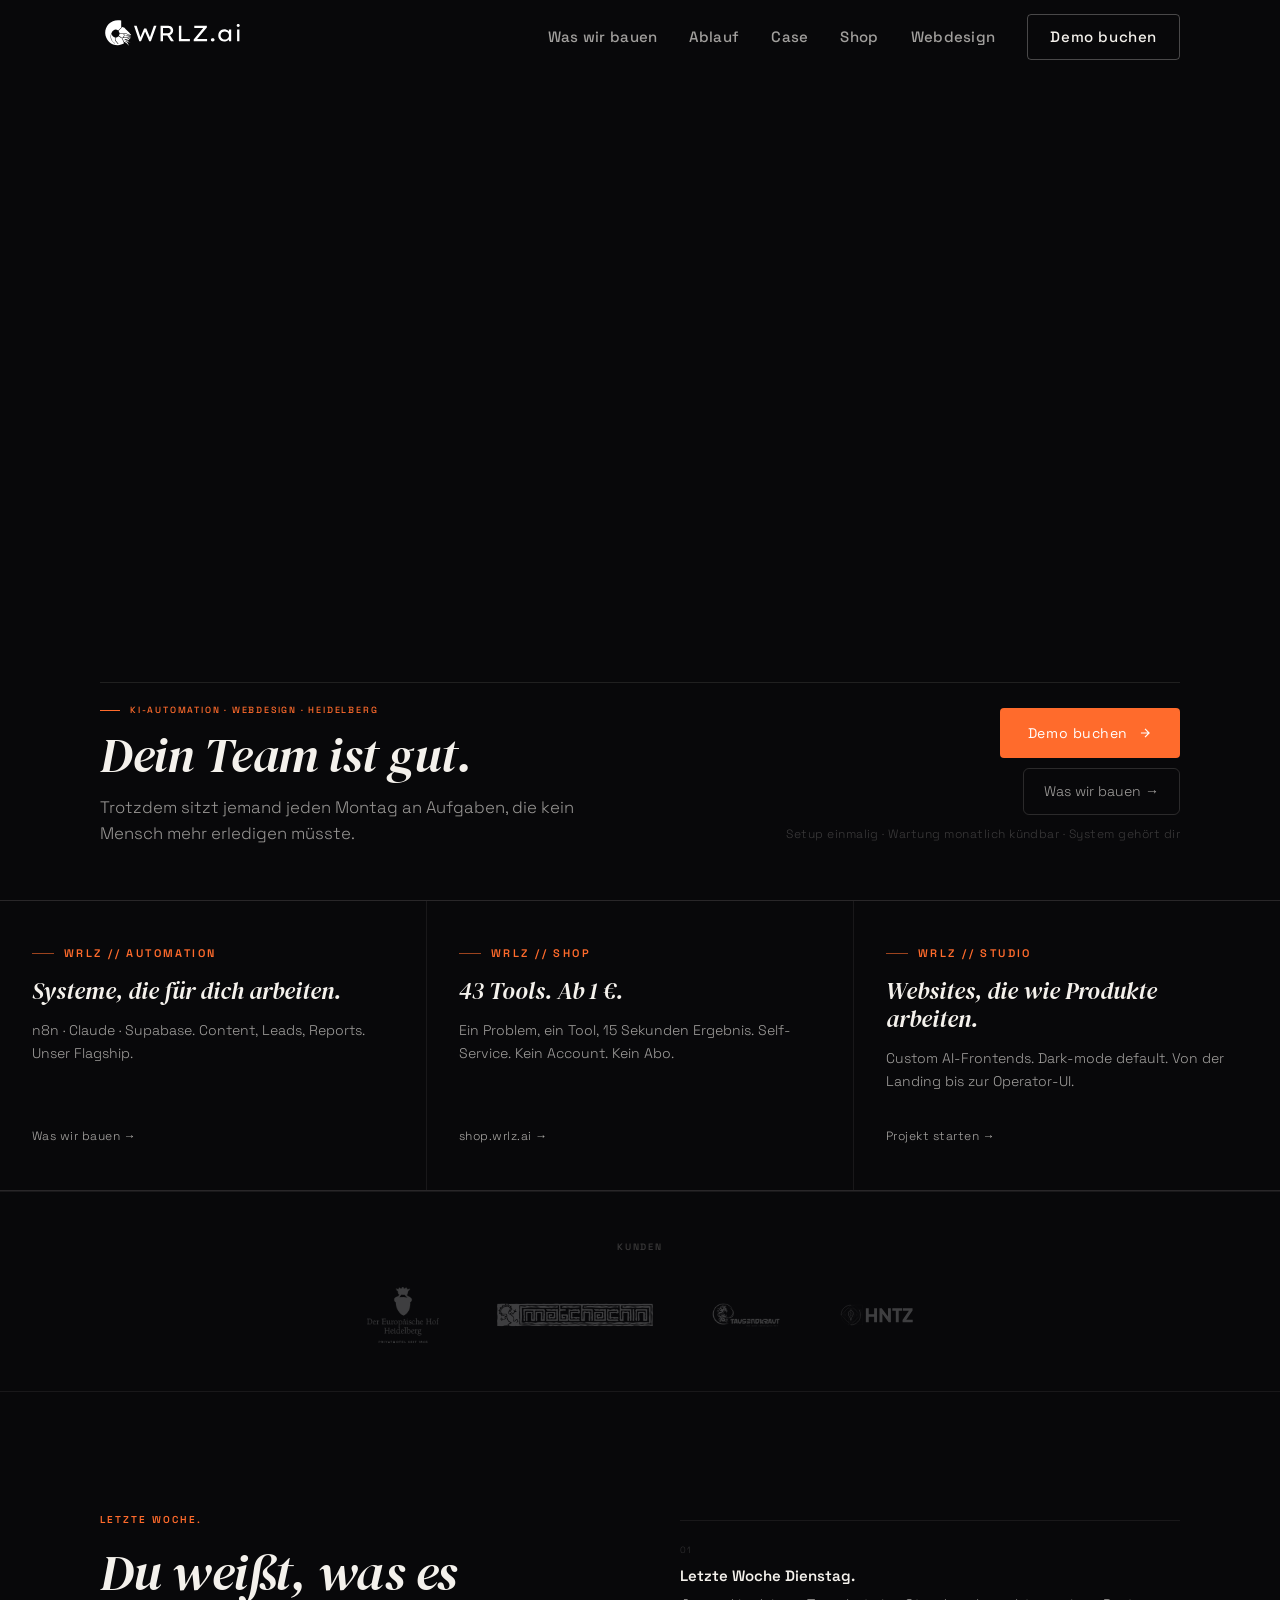
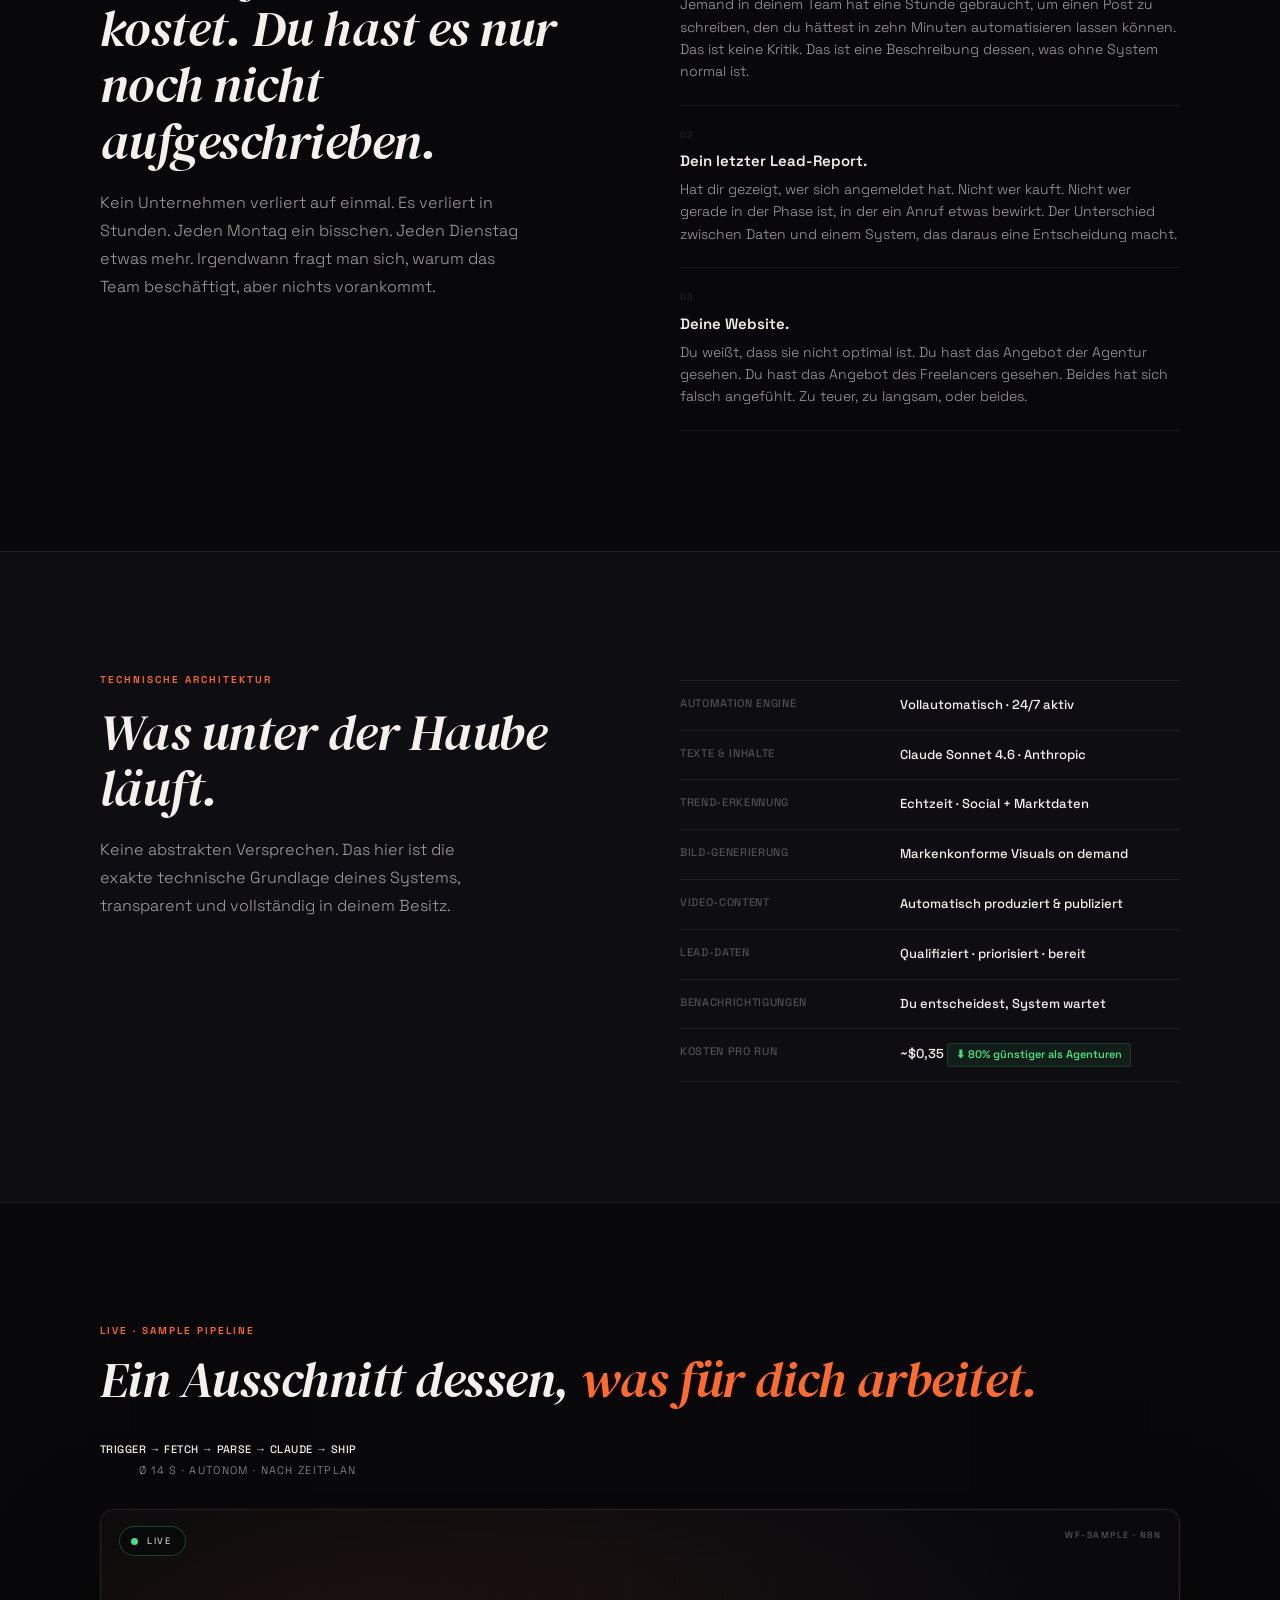
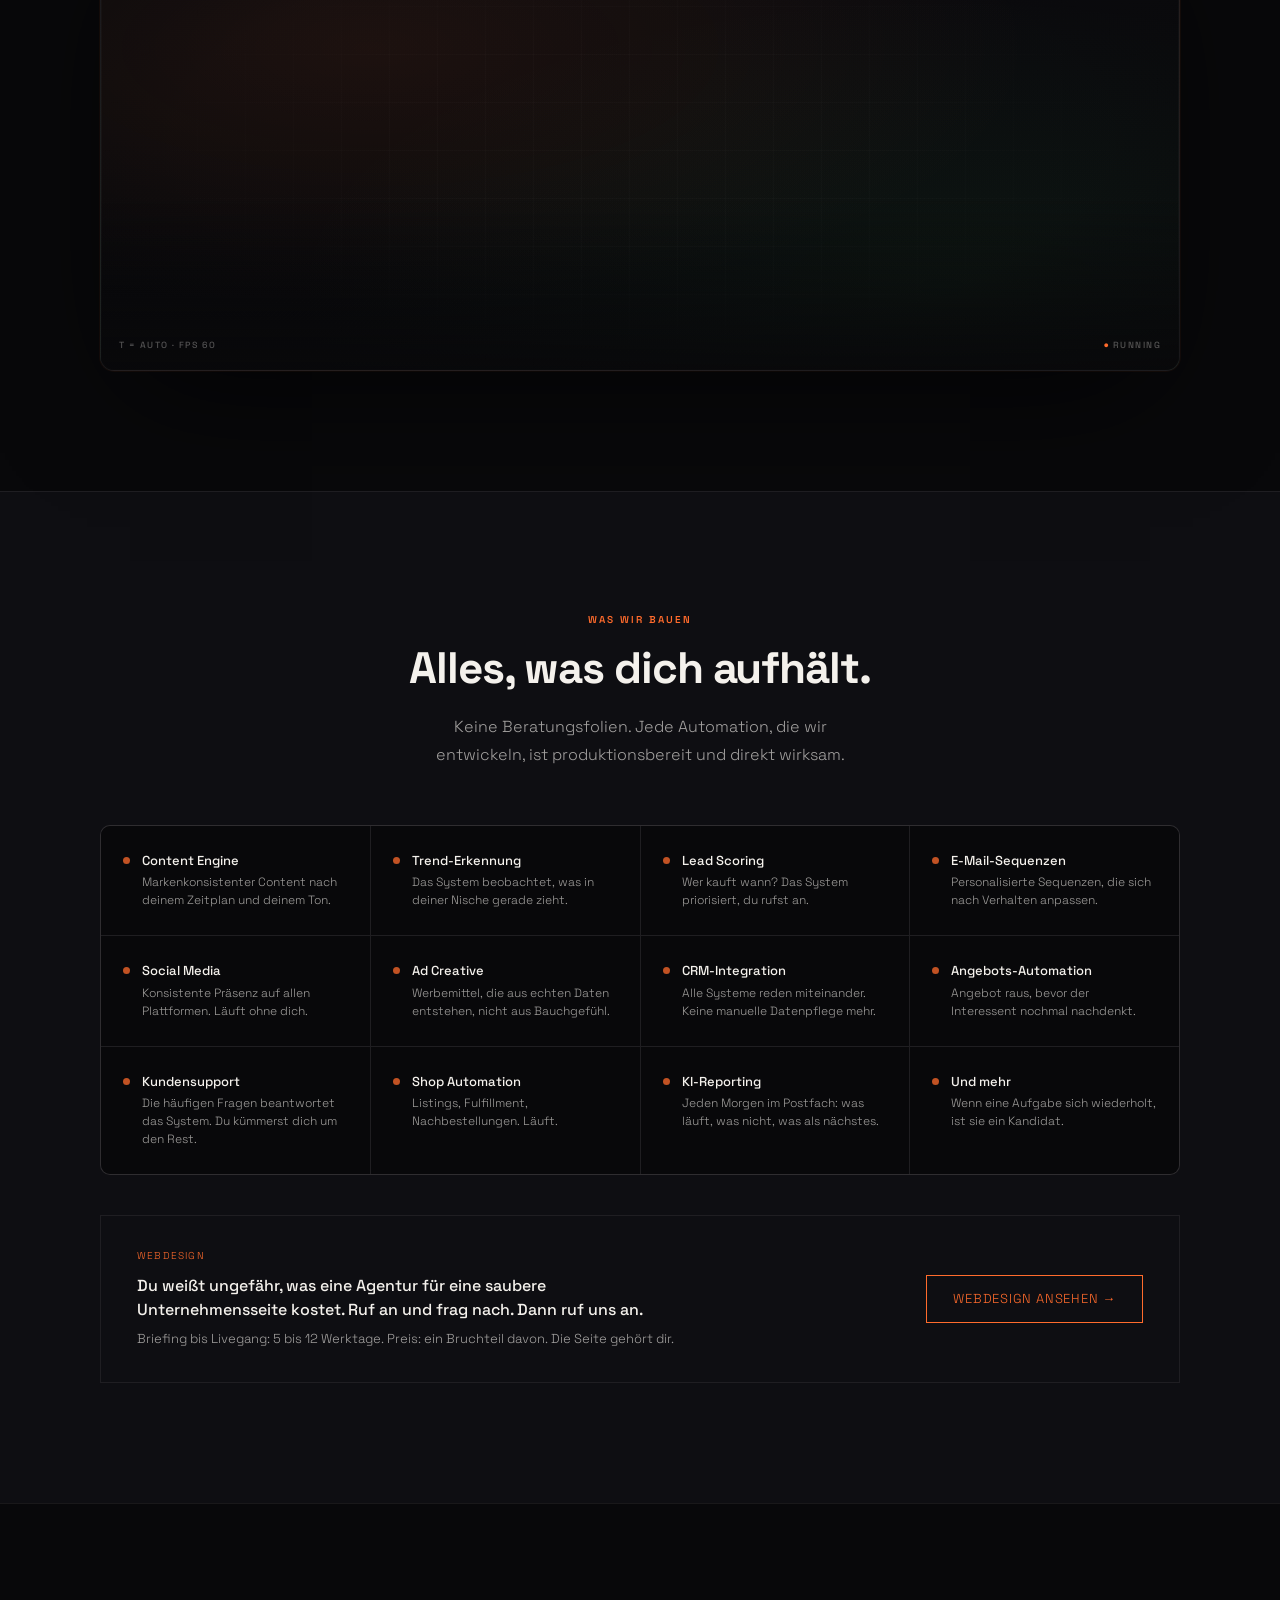
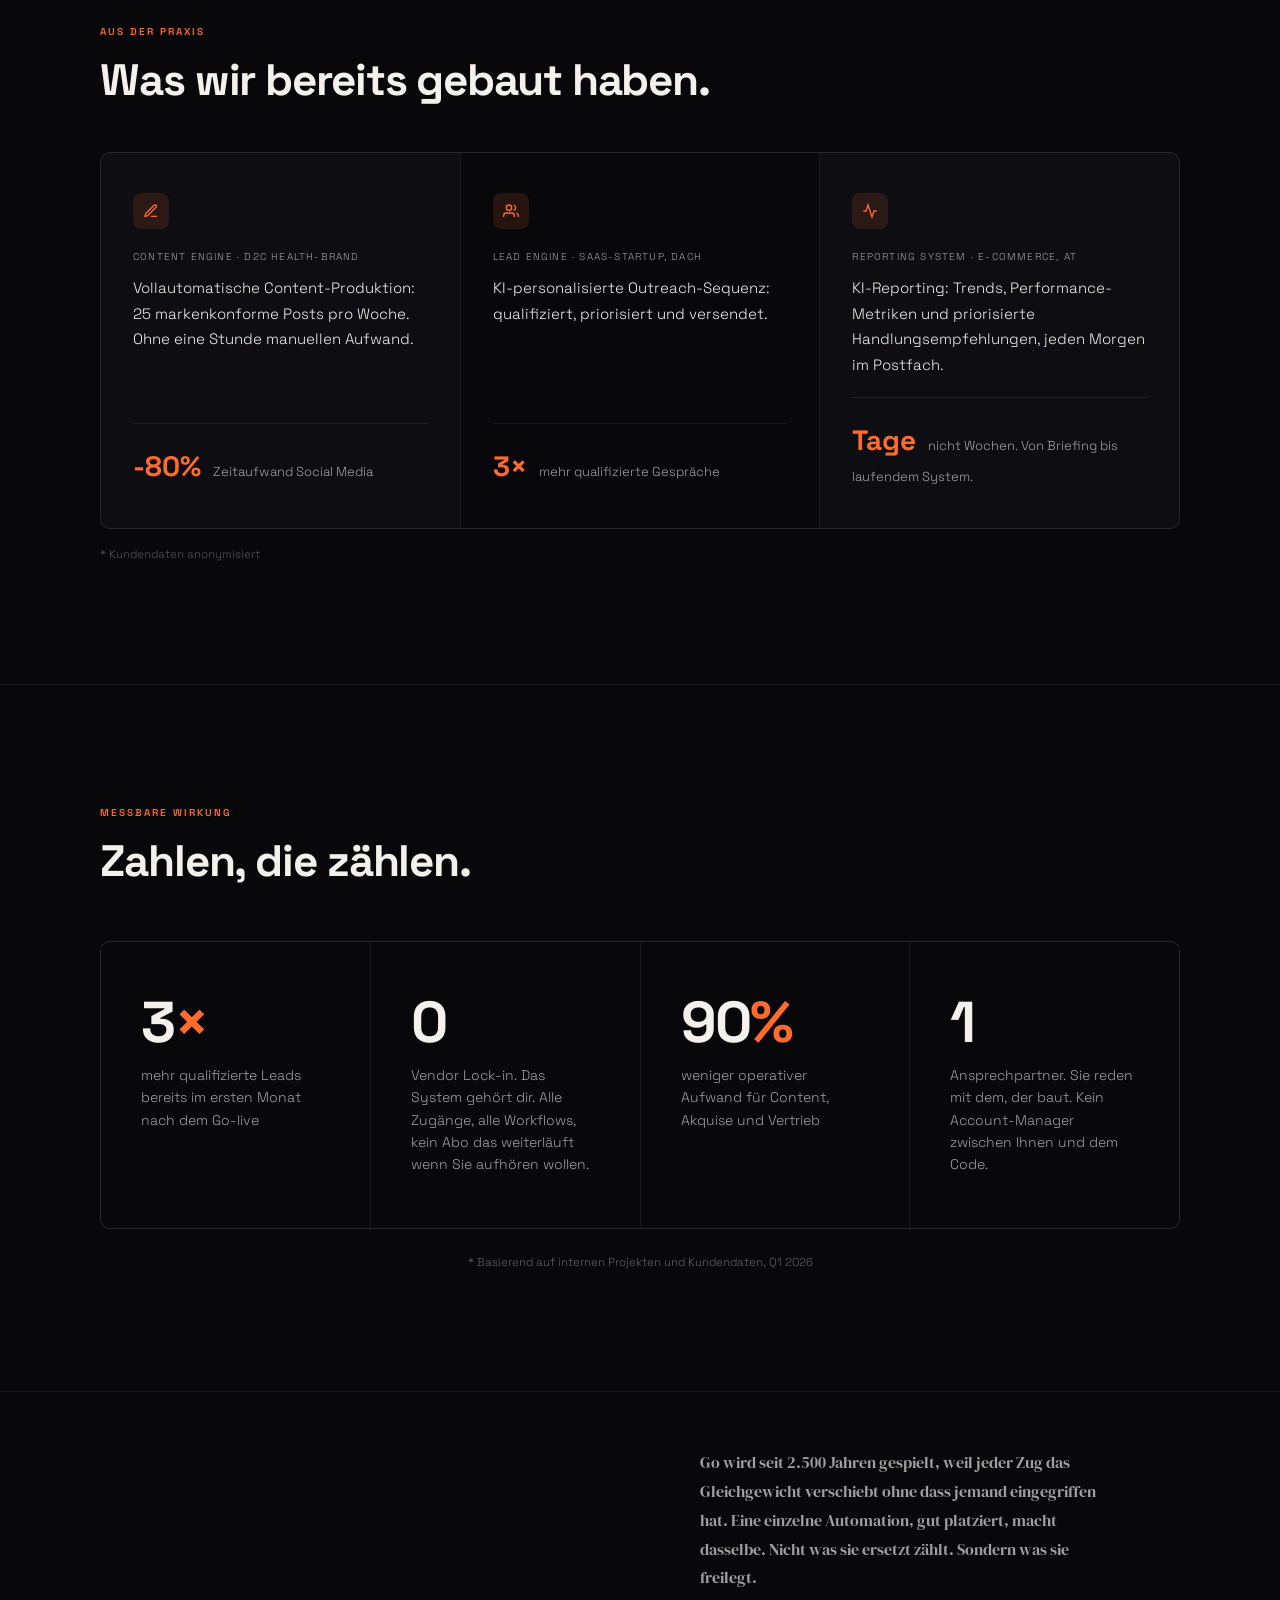
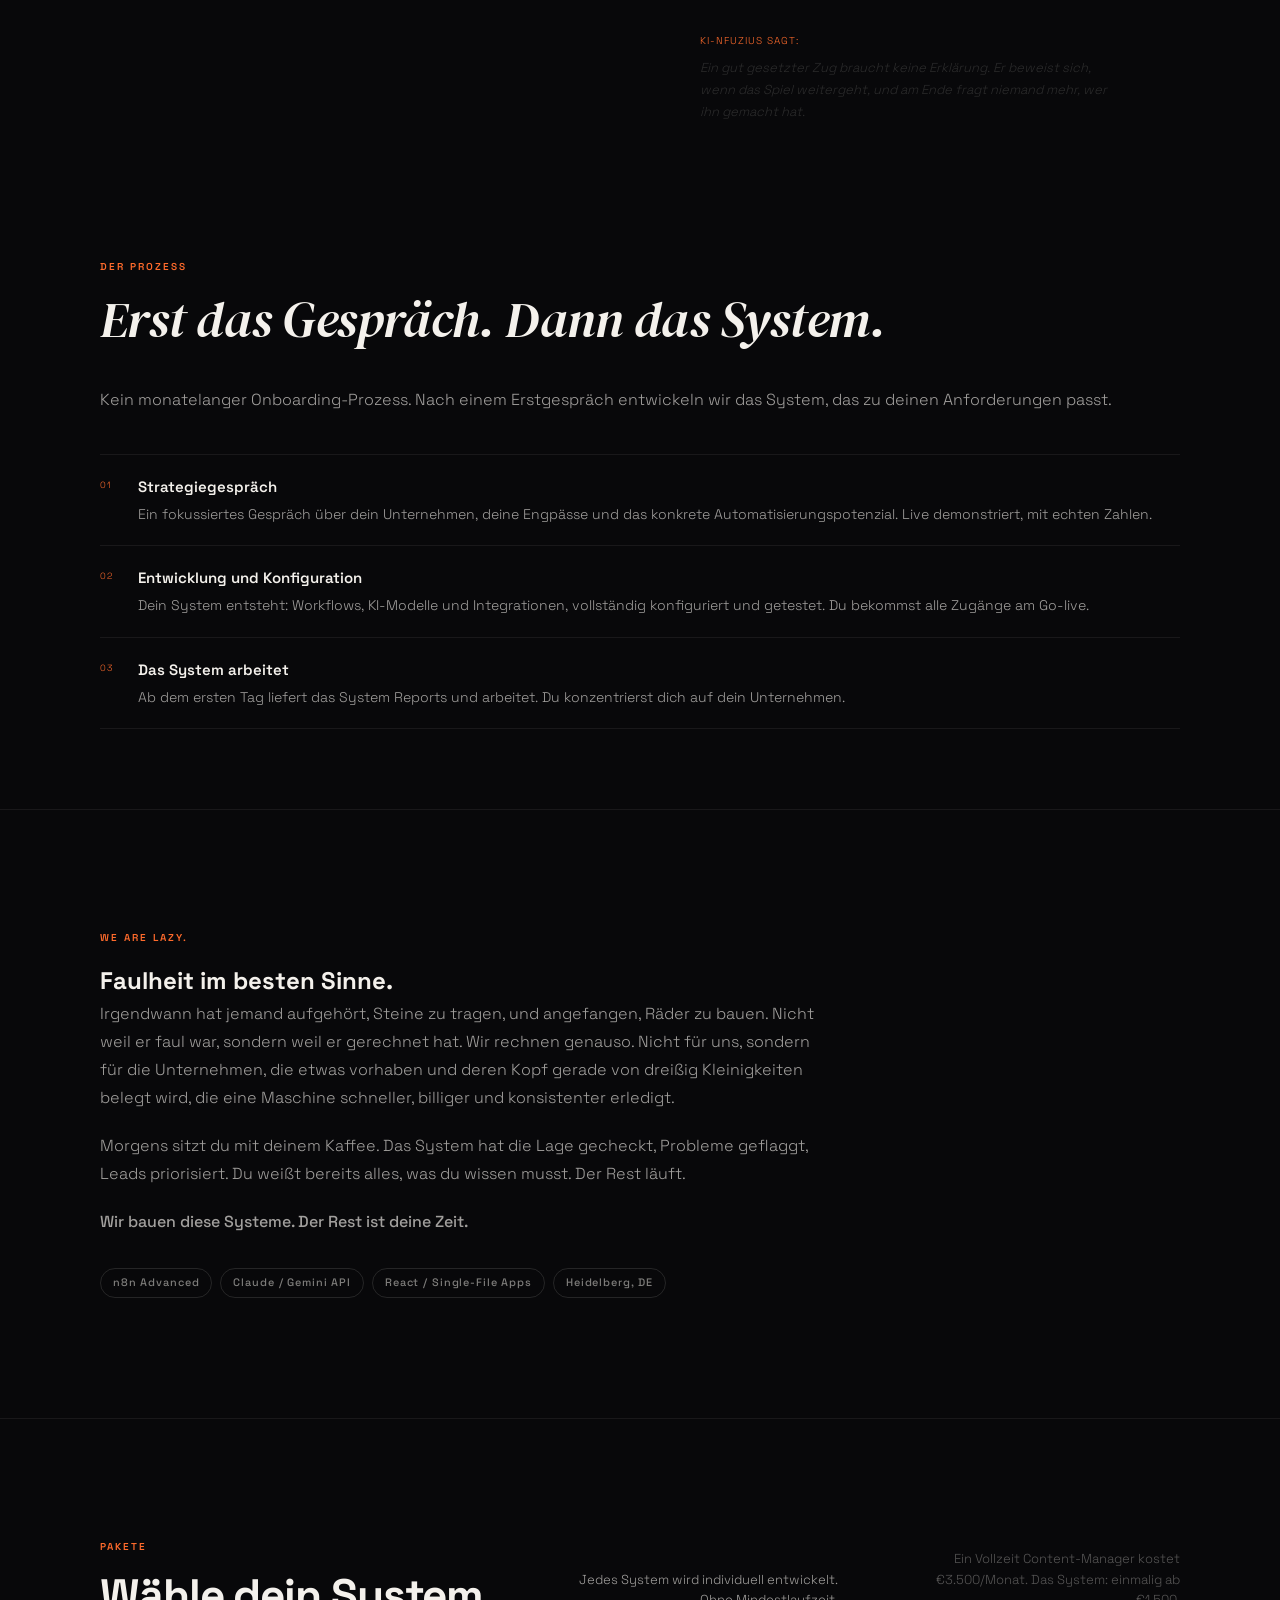
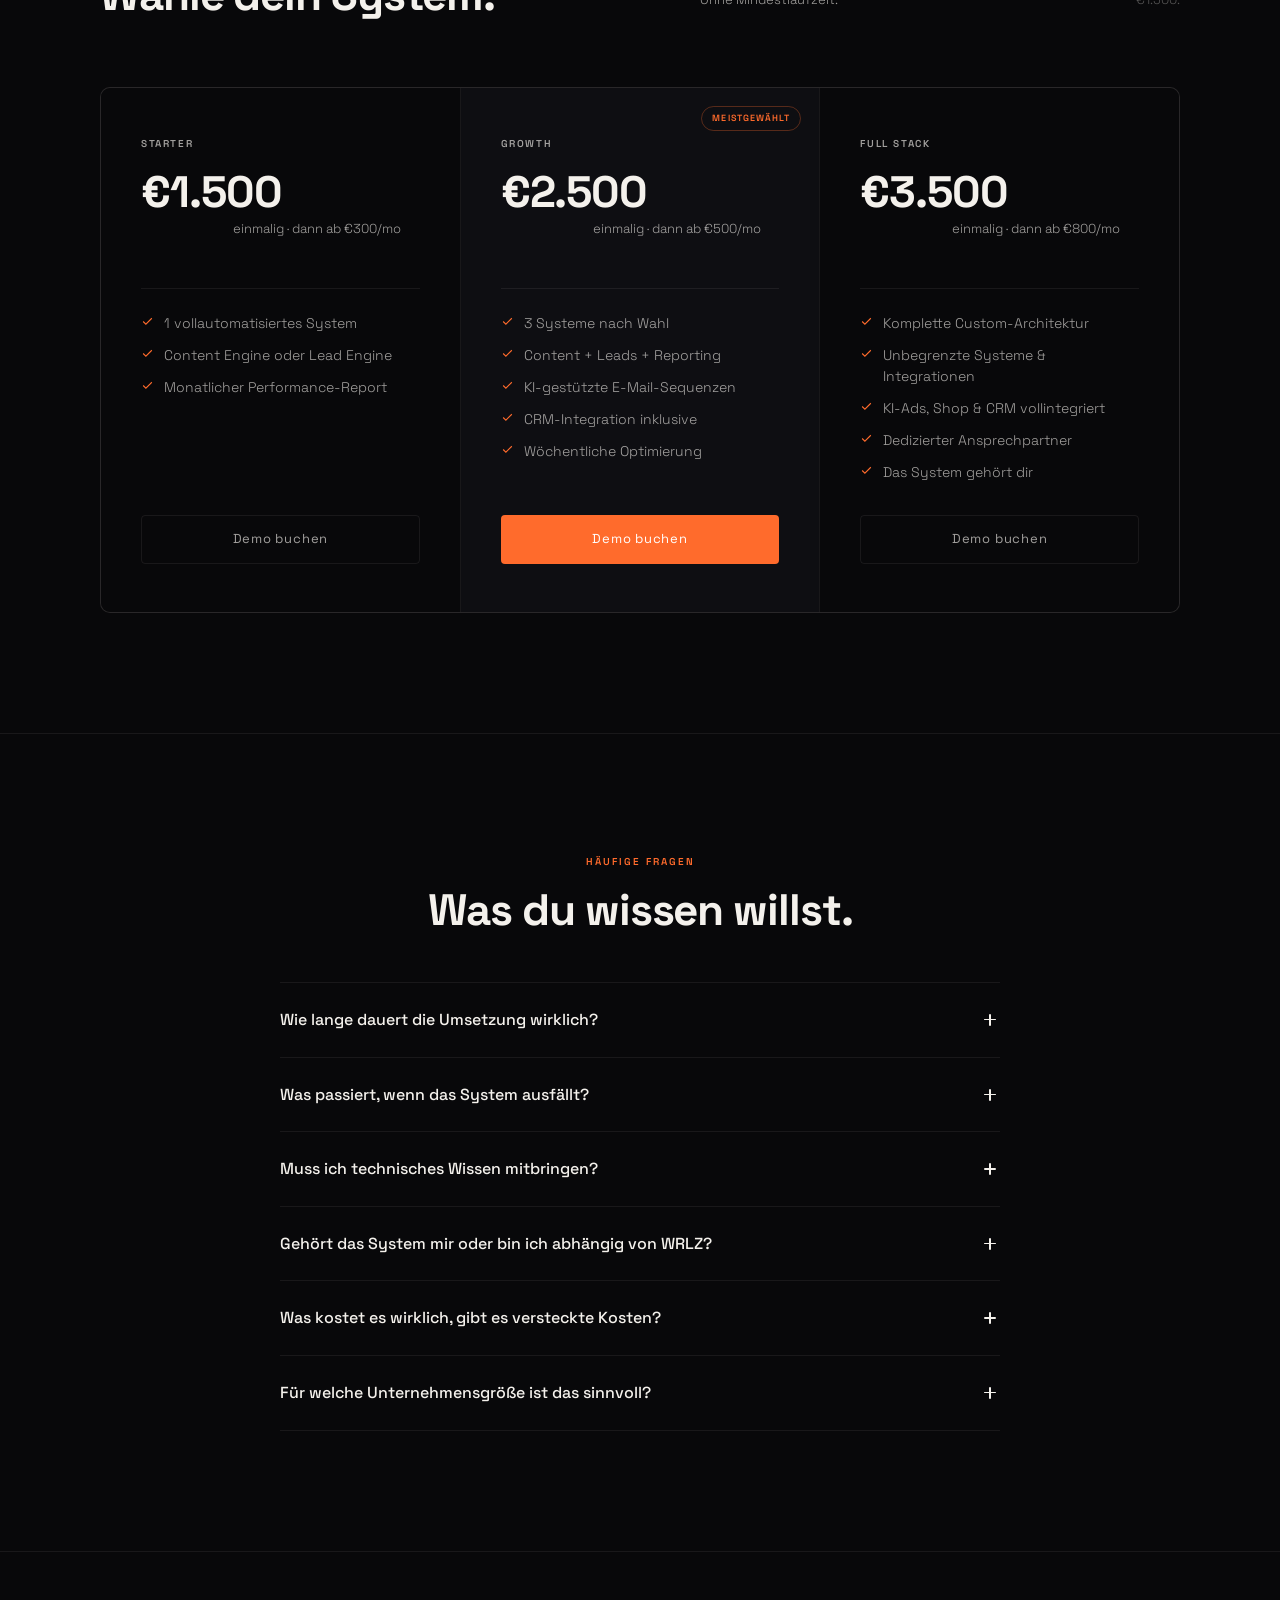
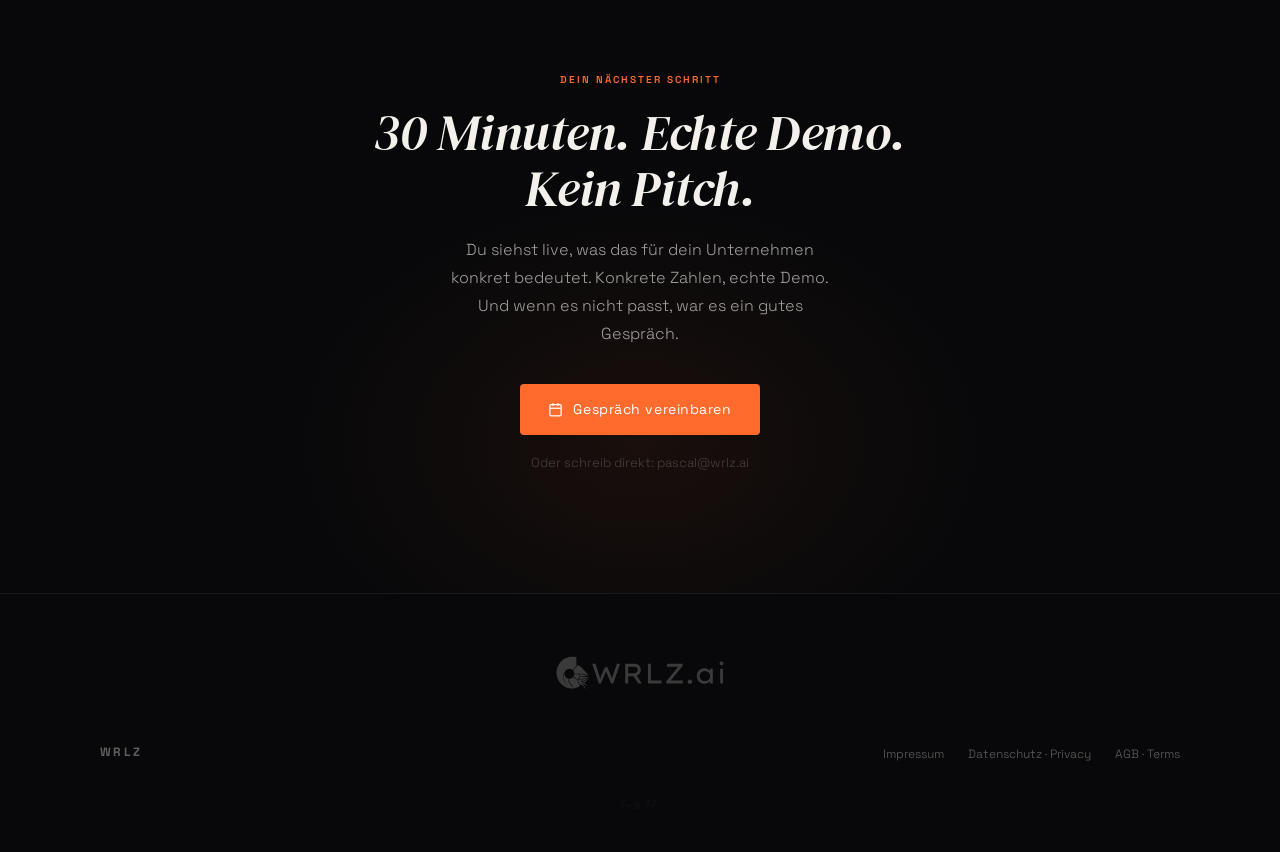
==== commit 8c26b37b: "refactor: Positionierungs-Rebuild — psychologische Copy, Entrümpelung - Hero: "Dein Team ist gut." +" ====
--- a/index.html
+++ b/index.html
@@ -463,6 +463,14 @@
       letter-spacing: 0.04em;
     }
 
+    .hero-sub {
+      margin-top: 14px;
+      font-size: clamp(0.9rem, 1.3vw, 1.0625rem);
+      font-weight: 300;
+      color: rgba(244,241,236,0.62);
+      line-height: 1.6;
+      max-width: 480px;
+    }
     .hero-btns { display: flex; align-items: center; gap: 24px; flex-wrap: wrap; }
 
     @media (max-width: 640px) {
@@ -502,36 +510,6 @@
     }
     .btn-ghost:hover { color: var(--text); border-color: var(--faint); }
 
-    /* ── TICKER ── */
-    .ticker {
-      background: var(--bg2);
-      border-top: 1px solid var(--border);
-      border-bottom: 1px solid var(--border);
-      padding: 13px 0;
-      overflow: hidden;
-      white-space: nowrap;
-    }
-    .ticker-track {
-      display: inline-flex;
-      animation: tick 28s linear infinite;
-    }
-    @keyframes tick {
-      from { transform: translateX(0); }
-      to { transform: translateX(-50%); }
-    }
-    .ti {
-      display: inline-flex;
-      align-items: center;
-      gap: 8px;
-      padding: 0 36px;
-      font-family: var(--fh);
-      font-size: 0.625rem;
-      font-weight: 500;
-      letter-spacing: 0.14em;
-      text-transform: uppercase;
-      color: rgba(244,241,236,0.2);
-    }
-    .ti-dot { width: 3px; height: 3px; border-radius: 50%; background: var(--accent); opacity: 0.7; }
 
     /* ── ABOUT ── */
     .about-inner {
@@ -881,217 +859,8 @@
     /* ── SPLIT SECTION ── */
     .split-wrap { display: block; }
 
-    .split-visual {
-      position: relative;
-      overflow: hidden;
-      background: radial-gradient(ellipse 100% 60% at 50% 100%, #1a0a05 0%, #060608 55%, #020204 100%);
-      min-height: 620px;
-      font-family: var(--fh);
-    }
-
-    .split-visual .wf { opacity: 0.95; }
-
-    .split-glow {
-      position: absolute;
-      inset: 0;
-      background:
-        radial-gradient(ellipse 80% 30% at 50% 100%, rgba(255,107,44,0.28), transparent 70%),
-        radial-gradient(ellipse 50% 40% at 20% 85%, rgba(236,72,153,0.10), transparent 70%),
-        radial-gradient(ellipse 50% 40% at 80% 85%, rgba(34,211,238,0.10), transparent 70%);
-      pointer-events: none;
-    }
-
-    /* Perspective grid floor */
-    .cy-floor {
-      position: absolute; left: 0; right: 0; bottom: 0; height: 50%;
-      pointer-events: none;
-      background-image:
-        linear-gradient(rgba(255,107,44,0.18) 1px, transparent 1px),
-        linear-gradient(90deg, rgba(255,107,44,0.18) 1px, transparent 1px);
-      background-size: 44px 32px;
-      transform: perspective(600px) rotateX(62deg);
-      transform-origin: 50% 100%;
-      mask-image: linear-gradient(180deg, transparent 0%, #000 30%, #000 75%, transparent 100%);
-      -webkit-mask-image: linear-gradient(180deg, transparent 0%, #000 30%, #000 75%, transparent 100%);
-      opacity: 0.65;
-      animation: cy-floor-move 6s linear infinite;
-    }
-    @keyframes cy-floor-move {
-      0% { background-position: 0 0, 0 0; }
-      100% { background-position: 0 32px, 0 0; }
-    }
-
-    /* Starfield / data-points */
-    .cy-stars {
-      position: absolute; inset: 0; pointer-events: none; opacity: 0.7;
-      background-image:
-        radial-gradient(1px 1px at 12% 18%, #fff 50%, transparent),
-        radial-gradient(1px 1px at 28% 8%, rgba(255,107,44,0.9) 50%, transparent),
-        radial-gradient(1px 1px at 42% 22%, #fff 50%, transparent),
-        radial-gradient(1.5px 1.5px at 55% 12%, rgba(34,211,238,0.9) 50%, transparent),
-        radial-gradient(1px 1px at 68% 28%, #fff 50%, transparent),
-        radial-gradient(1px 1px at 78% 9%, rgba(255,107,44,0.8) 50%, transparent),
-        radial-gradient(1px 1px at 88% 24%, #fff 50%, transparent),
-        radial-gradient(1px 1px at 6% 32%, rgba(34,211,238,0.8) 50%, transparent),
-        radial-gradient(1px 1px at 34% 38%, #fff 50%, transparent),
-        radial-gradient(1px 1px at 62% 35%, rgba(255,107,44,0.8) 50%, transparent),
-        radial-gradient(1px 1px at 92% 16%, #fff 50%, transparent),
-        radial-gradient(1px 1px at 48% 5%, #fff 50%, transparent);
-    }
-    .cy-stars::after {
-      content: ''; position: absolute; inset: 0;
-      background-image:
-        radial-gradient(2px 2px at 20% 14%, rgba(255,255,255,0.9), transparent 60%),
-        radial-gradient(2px 2px at 72% 18%, rgba(255,107,44,0.8), transparent 60%);
-      animation: cy-twinkle 2.4s ease-in-out infinite;
-    }
-    @keyframes cy-twinkle { 0%,100% { opacity: 1; } 50% { opacity: 0.15; } }
-
-    /* City skyline */
-    .cy-city {
-      position: absolute; left: 0; right: 0; bottom: 0; height: 38%;
-      pointer-events: none;
-    }
-    .cy-city svg { width: 100%; height: 100%; display: block; }
-
-    /* Uplink beams */
-    .cy-beam {
-      position: absolute; bottom: 10%; width: 2px;
-      background: linear-gradient(180deg, transparent, rgba(255,107,44,0.9) 40%, rgba(255,107,44,0) 100%);
-      transform-origin: 50% 100%;
-      pointer-events: none;
-      filter: drop-shadow(0 0 6px rgba(255,107,44,0.7));
-      animation: cy-beam 3.2s ease-out infinite;
-    }
-    .cy-beam.cyan { background: linear-gradient(180deg, transparent, rgba(34,211,238,0.9) 40%, rgba(34,211,238,0) 100%); filter: drop-shadow(0 0 6px rgba(34,211,238,0.7)); }
-    .cy-beam.green { background: linear-gradient(180deg, transparent, rgba(74,222,128,0.9) 40%, rgba(74,222,128,0) 100%); filter: drop-shadow(0 0 6px rgba(74,222,128,0.7)); }
-    @keyframes cy-beam {
-      0% { height: 0; opacity: 0; }
-      25% { opacity: 1; }
-      100% { height: 55%; opacity: 0; }
-    }
-
-    /* Horizon data-tracers */
-    .cy-horizon {
-      position: absolute; left: 0; right: 0; bottom: 32%; height: 2px;
-      pointer-events: none;
-      overflow: hidden;
-    }
-    .cy-horizon::before, .cy-horizon::after {
-      content: ''; position: absolute; top: 0; left: -20%; width: 20%; height: 100%;
-      background: linear-gradient(90deg, transparent, rgba(255,107,44,0.9), transparent);
-      filter: drop-shadow(0 0 4px rgba(255,107,44,0.7));
-      animation: cy-tracer 4s linear infinite;
-    }
-    .cy-horizon::after { animation-delay: 2s; background: linear-gradient(90deg, transparent, rgba(34,211,238,0.8), transparent); filter: drop-shadow(0 0 4px rgba(34,211,238,0.7)); }
-    @keyframes cy-tracer { to { left: 120%; } }
-
-    /* Old grid alias remains for fallback; hide if city active */
-    .cy-grid { display: none; }
-
-    /* Scanlines */
-    .cy-scan {
-      position: absolute; inset: 0; pointer-events: none; opacity: 0.5;
-      background: repeating-linear-gradient(0deg, rgba(255,255,255,0.025) 0 1px, transparent 1px 3px);
-      mix-blend-mode: overlay;
-    }
-    .cy-scan::after {
-      content: '';
-      position: absolute; left: 0; right: 0; height: 120px; top: 0;
-      background: linear-gradient(180deg, transparent, rgba(255,107,44,0.08), transparent);
-      animation: cy-scan-move 7s linear infinite;
-    }
-    @keyframes cy-scan-move { 0% { transform: translateY(-100%); } 100% { transform: translateY(620px); } }
-
-    /* HUD corners */
-    .cy-hud { position: absolute; inset: 0; pointer-events: none; }
-    .cy-hud::before, .cy-hud::after,
-    .cy-hud .hud-br, .cy-hud .hud-bl {
-      content: ''; position: absolute; width: 18px; height: 18px;
-      border: 1px solid rgba(255,107,44,0.65);
-    }
-    .cy-hud::before { top: 14px; left: 14px; border-right: none; border-bottom: none; }
-    .cy-hud::after  { top: 14px; right: 14px; border-left: none; border-bottom: none; }
-    .cy-hud .hud-bl { bottom: 14px; left: 14px; border-right: none; border-top: none; }
-    .cy-hud .hud-br { bottom: 14px; right: 14px; border-left: none; border-top: none; }
-
-    /* HUD readouts */
-    .cy-tag {
-      position: absolute;
-      font-family: var(--fh);
-      font-size: 8.5px;
-      letter-spacing: 0.18em;
-      color: rgba(244,241,236,0.55);
-      text-transform: uppercase;
-      pointer-events: none;
-    }
-    .cy-tag .k { color: rgba(255,107,44,0.85); margin-right: 6px; }
-    .cy-tag .v { color: rgba(244,241,236,0.85); font-weight: 600; }
-    .cy-tag .dot { display:inline-block; width:5px; height:5px; border-radius:50%; background:var(--green); box-shadow:0 0 6px var(--green); margin-right:5px; vertical-align: middle; animation: cy-blink 1.6s ease-in-out infinite; }
-    @keyframes cy-blink { 0%,100% { opacity:1 } 50% { opacity:0.35 } }
-    .cy-tl { top: 40px; left: 40px; }
-    .cy-tr { top: 40px; right: 40px; text-align: right; }
-    .cy-bl { bottom: 40px; left: 40px; }
-    .cy-br { bottom: 40px; right: 40px; text-align: right; }
-
-    /* Cyberpunk node */
-    .cy-node {
-      position: absolute;
-      display: inline-flex;
-      flex-direction: column;
-      padding: 7px 10px 6px;
-      background: rgba(8,8,12,0.75);
-      border: 1px solid rgba(255,107,44,0.30);
-      border-radius: 3px;
-      font-family: var(--fh);
-      font-size: 9.5px;
-      color: rgba(244,241,236,0.85);
-      white-space: nowrap;
-      pointer-events: none;
-      letter-spacing: 0.06em;
-      box-shadow: 0 0 18px rgba(255,107,44,0.08), inset 0 0 0 1px rgba(255,107,44,0.08);
-      backdrop-filter: blur(3px);
-    }
-    .cy-node .hd { display: flex; align-items: center; gap: 6px; }
-    .cy-node .tt { font-weight: 600; }
-    .cy-node .sb { font-size: 8px; color: rgba(244,241,236,0.42); letter-spacing: 0.14em; text-transform: uppercase; margin-top: 2px; }
-    .cy-node .led {
-      width: 6px; height: 6px; border-radius: 50%;
-      background: var(--accent);
-      box-shadow: 0 0 8px var(--accent);
-      animation: cy-blink 1.8s ease-in-out infinite;
-    }
-    .cy-node .led.g { background: var(--green); box-shadow: 0 0 8px var(--green); }
-    .cy-node .led.c { background: #22d3ee; box-shadow: 0 0 8px #22d3ee; }
-    .cy-node.hero { border-color: rgba(255,107,44,0.70); box-shadow: 0 0 30px rgba(255,107,44,0.25), inset 0 0 0 1px rgba(255,107,44,0.15); }
-    .cy-node.live { border-color: rgba(74,222,128,0.55); box-shadow: 0 0 20px rgba(74,222,128,0.18); }
-    .cy-node.glitch .tt { position: relative; animation: cy-glitch 4.2s steps(1) infinite; }
-    @keyframes cy-glitch {
-      0%, 92%, 100% { text-shadow: none; transform: translate(0,0); }
-      93% { text-shadow: 1px 0 #22d3ee, -1px 0 #ff6b2c; transform: translate(-0.5px, 0); }
-      94% { text-shadow: -1px 0 #22d3ee, 1px 0 #ff6b2c; transform: translate(0.5px, 0); }
-      95% { text-shadow: none; transform: translate(0, 0); }
-    }
-
-    /* Edge labels */
-    .cy-edge-lbl {
-      position: absolute;
-      font-family: var(--fh);
-      font-size: 7.5px;
-      letter-spacing: 0.14em;
-      text-transform: uppercase;
-      color: rgba(255,107,44,0.75);
-      padding: 2px 5px;
-      background: rgba(8,8,12,0.85);
-      border: 1px solid rgba(255,107,44,0.2);
-      border-radius: 2px;
-      pointer-events: none;
-    }
-
     @media (max-width: 900px) {
       .split-visual { min-height: 440px; }
-      .cy-tag { font-size: 7.5px; }
-      .cy-node { font-size: 8.5px; }
     }
 
     .split-text {
@@ -1485,8 +1254,9 @@
     <div class="container">
       <div class="hero-bar">
         <div class="hero-bar-text">
-          <div class="hero-eyebrow">Zeit sparen für Wichtigeres.</div>
-          <h1 class="hero-h1">Einmal gebaut. <em>Läuft ohne dich.</em></h1>
+          <div class="hero-eyebrow">KI-Automation · Webdesign · Heidelberg</div>
+          <h1 class="hero-h1">Dein Team ist gut.</h1>
+          <p class="hero-sub">Trotzdem sitzt jemand jeden Montag an Aufgaben, die kein Mensch mehr erledigen müsste.</p>
         </div>
         <div class="hero-bar-action">
           <a href="#demo" class="btn-primary">
@@ -1494,7 +1264,7 @@
             <svg width="14" height="14" viewBox="0 0 24 24" fill="none" stroke="currentColor" stroke-width="2"><path d="M5 12h14M12 5l7 7-7 7"/></svg>
           </a>
           <a href="#leistungen" class="btn-secondary" style="display:inline-flex;align-items:center;gap:8px;padding:11px 20px;border:1px solid rgba(244,241,236,0.15);border-radius:6px;color:var(--muted);font-size:0.875rem;text-decoration:none;transition:border-color 0.2s,color 0.2s;" onmouseover="this.style.borderColor='rgba(244,241,236,0.35)';this.style.color='var(--text)'" onmouseout="this.style.borderColor='rgba(244,241,236,0.15)';this.style.color='var(--muted)'">Was wir bauen →</a>
-          <span class="hero-bar-meta">Festpreis · Kein Abo · Kein Retainer</span>
+          <span class="hero-bar-meta">Setup einmalig · Wartung monatlich kündbar · System gehört dir</span>
         </div>
       </div>
     </div>
@@ -1512,7 +1282,7 @@
     </a>
     <a class="trio-cell" href="https://shop.wrlz.ai" target="_blank" rel="noopener">
       <div class="trio-kicker">WRLZ // Shop</div>
-      <div class="trio-title">42 Tools. Ab 1 €.</div>
+      <div class="trio-title">43 Tools. Ab 1 €.</div>
       <div class="trio-desc">Ein Problem, ein Tool, 15 Sekunden Ergebnis. Self-Service. Kein Account. Kein Abo.</div>
       <div class="trio-arrow">shop.wrlz.ai →</div>
     </a>
@@ -1525,39 +1295,14 @@
   </div>
 </section>
 
-<!-- ═══ TICKER ═══ -->
-<div class="ticker">
-  <div class="ticker-track">
-    <span class="ti"><span class="ti-dot"></span>Automatisierter Content</span>
-    <span class="ti"><span class="ti-dot"></span>Qualifizierte Leads</span>
-    <span class="ti"><span class="ti-dot"></span>Trendbasiertes Marketing</span>
-    <span class="ti"><span class="ti-dot"></span>KI-gestützte Werbeanzeigen</span>
-    <span class="ti"><span class="ti-dot"></span>Vollautomatische Reports</span>
-    <span class="ti"><span class="ti-dot"></span>CRM-Synchronisation</span>
-    <span class="ti"><span class="ti-dot"></span>Personalisierte E-Mail-Sequenzen</span>
-    <span class="ti"><span class="ti-dot"></span>Kein manueller Aufwand</span>
-    <span class="ti"><span class="ti-dot"></span>Skalierbar ohne Headcount</span>
-    <span class="ti"><span class="ti-dot"></span>Automatisierter Content</span>
-    <span class="ti"><span class="ti-dot"></span>Qualifizierte Leads</span>
-    <span class="ti"><span class="ti-dot"></span>Trendbasiertes Marketing</span>
-    <span class="ti"><span class="ti-dot"></span>KI-gestützte Werbeanzeigen</span>
-    <span class="ti"><span class="ti-dot"></span>Vollautomatische Reports</span>
-    <span class="ti"><span class="ti-dot"></span>CRM-Synchronisation</span>
-    <span class="ti"><span class="ti-dot"></span>Personalisierte E-Mail-Sequenzen</span>
-    <span class="ti"><span class="ti-dot"></span>Kein manueller Aufwand</span>
-    <span class="ti"><span class="ti-dot"></span>Skalierbar ohne Headcount</span>
-  </div>
-</div>
 
 <!-- ═══ LOGO TRUST BAR ═══ --><section class="logo-bar" aria-label="Kunden und Partner">
   <div class="container">
-    <p class="logo-bar-label">Aus dem Portfolio</p>
+    <p class="logo-bar-label">Kunden</p>
     <div class="logo-bar-logos">
       <img src="logos/eurhof.png" alt="Europäischer Hof Heidelberg">
       <img src="logos/matchachin.png" alt="Matchachin">
       <img src="logos/tausendkraut.png" alt="Tausendkraut">
-      <img src="logos/numark.png" alt="Numark">
-      <img src="logos/akai.png" alt="AKAI Professional">
       <img src="logos/hntz.svg" alt="HNTZ">
     </div>
   </div>
@@ -1568,26 +1313,26 @@
   <div class="container">
     <div class="prob-grid">
       <div class="prob-left">
-        <div class="label">Die Realität</div>
-        <h2 class="h2-serif">Sie führen ein Unternehmen. Nicht eine Agentur.</h2>
-        <p class="body-t">Wachstumsstarke Unternehmen investieren wertvolle Ressourcen in Aufgaben, die ein intelligentes System übernehmen könnte. Das Ergebnis: gebundenes Kapital, stagnierendes Wachstum und ein Team, das operativen Aufgaben hinterherjagt statt Strategie voranzutreiben.</p>
+        <div class="label">Letzte Woche.</div>
+        <h2 class="h2-serif">Du weißt, was es kostet. Du hast es nur noch nicht aufgeschrieben.</h2>
+        <p class="body-t">Kein Unternehmen verliert auf einmal. Es verliert in Stunden. Jeden Montag ein bisschen. Jeden Dienstag etwas mehr. Irgendwann fragt man sich, warum das Team beschäftigt, aber nichts vorankommt.</p>
       </div>
       <div>
         <ul class="pain-list">
           <li class="pain-item">
             <div class="pain-n">01</div>
-            <div class="pain-t">Content bindet operatives Kapital</div>
-            <div class="pain-s">Manuell produzierter Content ist kostspielig, inkonsistent und nicht skalierbar. Wettbewerber, die automatisieren, veröffentlichen täglich ein Vielfaches und gewinnen an Sichtbarkeit.</div>
+            <div class="pain-t">Letzte Woche Dienstag.</div>
+            <div class="pain-s">Jemand in deinem Team hat eine Stunde gebraucht, um einen Post zu schreiben, den du hättest in zehn Minuten automatisieren lassen können. Das ist keine Kritik. Das ist eine Beschreibung dessen, was ohne System normal ist.</div>
           </li>
           <li class="pain-item">
             <div class="pain-n">02</div>
-            <div class="pain-t">Kein System hinter dem Vertrieb</div>
-            <div class="pain-s">Unstrukturierte Akquise ohne intelligente Qualifizierung erzeugt hohen Aufwand bei niedrigem Ertrag. Ein System, das Leads kontinuierlich identifiziert und priorisiert, fehlt.</div>
+            <div class="pain-t">Dein letzter Lead-Report.</div>
+            <div class="pain-s">Hat dir gezeigt, wer sich angemeldet hat. Nicht wer kauft. Nicht wer gerade in der Phase ist, in der ein Anruf etwas bewirkt. Der Unterschied zwischen Daten und einem System, das daraus eine Entscheidung macht.</div>
           </li>
           <li class="pain-item">
             <div class="pain-n">03</div>
-            <div class="pain-t">Werbeinvestments ohne Datenbasis</div>
-            <div class="pain-s">Kampagnen ohne automatisierten Feedback-Loop optimieren sich nicht selbst. Jede manuelle Iteration kostet Zeit und Kapital, das ein lernendes System einsparen würde.</div>
+            <div class="pain-t">Deine Website.</div>
+            <div class="pain-s">Du weißt, dass sie nicht optimal ist. Du hast das Angebot der Agentur gesehen. Du hast das Angebot des Freelancers gesehen. Beides hat sich falsch angefühlt. Zu teuer, zu langsam, oder beides.</div>
           </li>
         </ul>
       </div>
@@ -1601,8 +1346,8 @@
     <div class="spec-wrap">
       <div class="spec-left">
         <div class="label">Technische Architektur</div>
-        <h2 class="h2-serif">Präzision, die messbar wirkt.</h2>
-        <p class="body-t">Keine abstrakten Versprechen. Dies ist die exakte technische Grundlage Ihres Systems, transparent und vollständig nachvollziehbar.</p>
+        <h2 class="h2-serif">Was unter der Haube läuft.</h2>
+        <p class="body-t">Keine abstrakten Versprechen. Das hier ist die exakte technische Grundlage deines Systems, transparent und vollständig in deinem Besitz.</p>
       </div>
       <div>
         <table class="spec-table">
@@ -1612,7 +1357,7 @@
           </tr>
           <tr>
             <td>Texte & Inhalte</td>
-            <td>Fortschrittlichste KI am Markt</td>
+            <td>Claude Sonnet 4.6 · Anthropic</td>
           </tr>
           <tr>
             <td>Trend-Erkennung</td>
@@ -1632,7 +1377,7 @@
           </tr>
           <tr>
             <td>Benachrichtigungen</td>
-            <td>Sie entscheiden, System wartet</td>
+            <td>Du entscheidest, System wartet</td>
           </tr>
           <tr>
             <td>Kosten pro Run</td>
@@ -1650,7 +1395,7 @@
     <div class="live-head">
       <div>
         <div class="label">Live · Sample Pipeline</div>
-        <h2 class="h2-serif">Ein Ausschnitt dessen, <em style="font-style:italic;color:var(--accent)">was für Sie arbeitet.</em></h2>
+        <h2 class="h2-serif">Ein Ausschnitt dessen, <em style="font-style:italic;color:var(--accent)">was für dich arbeitet.</em></h2>
       </div>
       <div class="live-head-right">
         <b>Trigger → Fetch → Parse → Claude → Ship</b><br>
@@ -1672,30 +1417,31 @@
 <section class="uc-bg bdt sp" id="leistungen">
   <div class="container">
     <div class="uc-head rev">
-      <div class="label">Was wir für Sie bauen</div>
-      <h2 class="h2-sans">Alles, was Ihr Wachstum verlangsamt.</h2>
-      <p class="body-t">Keine Beratungsfolien. Jede Automation, die wir entwickeln, ist produktionsbereit, messbar und direkt wirksam.</p>
+      <div class="label">Was wir bauen</div>
+      <h2 class="h2-sans">Alles, was dich aufhält.</h2>
+      <p class="body-t">Keine Beratungsfolien. Jede Automation, die wir entwickeln, ist produktionsbereit und direkt wirksam.</p>
     </div>
     <div class="uc-grid rev d1">
-      <div class="uc-card"><div class="uc-dot-s"></div><div><div class="uc-t">Content Engine</div><div class="uc-s">Markenkonsistenter Content, nach Ihrem Zeitplan und Ihrem Ton.</div></div></div>
-      <div class="uc-card"><div class="uc-dot-s"></div><div><div class="uc-t">Trend-Erkennung</div><div class="uc-s">Das System identifiziert virales Potenzial, bevor der Markt es erkennt</div></div></div>
-      <div class="uc-card"><div class="uc-dot-s"></div><div><div class="uc-t">Lead Scoring</div><div class="uc-s">Automatische Priorisierung von Interessenten nach Abschlusswahrscheinlichkeit</div></div></div>
-      <div class="uc-card"><div class="uc-dot-s"></div><div><div class="uc-t">E-Mail-Sequenzen</div><div class="uc-s">Personalisierte KI-Sequenzen mit nachweisbarer Konversionsrate</div></div></div>
-      <div class="uc-card"><div class="uc-dot-s"></div><div><div class="uc-t">Social Media Autopilot</div><div class="uc-s">Konsistente Markenpräsenz auf allen Plattformen, die läuft.</div></div></div>
-      <div class="uc-card"><div class="uc-dot-s"></div><div><div class="uc-t">Ad Creative AI</div><div class="uc-s">Datengestützte Werbemittel mit automatisierter Zielgruppenoptimierung</div></div></div>
-      <div class="uc-card"><div class="uc-dot-s"></div><div><div class="uc-t">CRM-Integration</div><div class="uc-s">Lückenlose Datensynchronisation zwischen sämtlichen Systemen in Echtzeit</div></div></div>
-      <div class="uc-card"><div class="uc-dot-s"></div><div><div class="uc-t">Angebots-Automation</div><div class="uc-s">Angebote werden erstellt und versandt, bevor der Interessent nachfragt</div></div></div>
-      <div class="uc-card"><div class="uc-dot-s"></div><div><div class="uc-t">Kundensupport</div><div class="uc-s">80 Prozent aller Anfragen ohne Personalaufwand präzise beantwortet</div></div></div>
-      <div class="uc-card"><div class="uc-dot-s"></div><div><div class="uc-t">Shop Automation</div><div class="uc-s">Produkte, Listings und Fulfillment vollständig automatisiert und skalierbar</div></div></div>
-      <div class="uc-card"><div class="uc-dot-s"></div><div><div class="uc-t">KI-Reporting</div><div class="uc-s">Tägliche Berichte mit konkreten, priorisierten Handlungsempfehlungen</div></div></div>
-      <div class="uc-card"><div class="uc-dot-s"></div><div><div class="uc-t">Und weiteres</div><div class="uc-s">Jede repetitive Aufgabe ist ein Kandidat für intelligente Automation</div></div></div>
+      <div class="uc-card"><div class="uc-dot-s"></div><div><div class="uc-t">Content Engine</div><div class="uc-s">Markenkonsistenter Content nach deinem Zeitplan und deinem Ton.</div></div></div>
+      <div class="uc-card"><div class="uc-dot-s"></div><div><div class="uc-t">Trend-Erkennung</div><div class="uc-s">Das System beobachtet, was in deiner Nische gerade zieht.</div></div></div>
+      <div class="uc-card"><div class="uc-dot-s"></div><div><div class="uc-t">Lead Scoring</div><div class="uc-s">Wer kauft wann? Das System priorisiert, du rufst an.</div></div></div>
+      <div class="uc-card"><div class="uc-dot-s"></div><div><div class="uc-t">E-Mail-Sequenzen</div><div class="uc-s">Personalisierte Sequenzen, die sich nach Verhalten anpassen.</div></div></div>
+      <div class="uc-card"><div class="uc-dot-s"></div><div><div class="uc-t">Social Media</div><div class="uc-s">Konsistente Präsenz auf allen Plattformen. Läuft ohne dich.</div></div></div>
+      <div class="uc-card"><div class="uc-dot-s"></div><div><div class="uc-t">Ad Creative</div><div class="uc-s">Werbemittel, die aus echten Daten entstehen, nicht aus Bauchgefühl.</div></div></div>
+      <div class="uc-card"><div class="uc-dot-s"></div><div><div class="uc-t">CRM-Integration</div><div class="uc-s">Alle Systeme reden miteinander. Keine manuelle Datenpflege mehr.</div></div></div>
+      <div class="uc-card"><div class="uc-dot-s"></div><div><div class="uc-t">Angebots-Automation</div><div class="uc-s">Angebot raus, bevor der Interessent nochmal nachdenkt.</div></div></div>
+      <div class="uc-card"><div class="uc-dot-s"></div><div><div class="uc-t">Kundensupport</div><div class="uc-s">Die häufigen Fragen beantwortet das System. Du kümmerst dich um den Rest.</div></div></div>
+      <div class="uc-card"><div class="uc-dot-s"></div><div><div class="uc-t">Shop Automation</div><div class="uc-s">Listings, Fulfillment, Nachbestellungen. Läuft.</div></div></div>
+      <div class="uc-card"><div class="uc-dot-s"></div><div><div class="uc-t">KI-Reporting</div><div class="uc-s">Jeden Morgen im Postfach: was läuft, was nicht, was als nächstes.</div></div></div>
+      <div class="uc-card"><div class="uc-dot-s"></div><div><div class="uc-t">Und mehr</div><div class="uc-s">Wenn eine Aufgabe sich wiederholt, ist sie ein Kandidat.</div></div></div>
     </div>
-    <div style="margin-top:40px;padding:28px 32px;background:var(--bg2);border:1px solid var(--border);display:flex;align-items:center;justify-content:space-between;flex-wrap:wrap;gap:16px;">
-      <div>
-        <div style="font-size:0.625rem;font-family:var(--fh);letter-spacing:0.12em;text-transform:uppercase;color:var(--muted);margin-bottom:6px;">Webdesign</div>
-        <p style="font-size:0.9375rem;color:var(--text);margin:0;">Ihr Prozess laeuft. Ihre Website noch nicht? Wir bauen Landingpages und digitale Erlebnisse, die konvertieren.</p>
+    <div style="margin-top:40px;padding:32px 36px;background:var(--bg2);border:1px solid var(--border);display:flex;align-items:center;justify-content:space-between;flex-wrap:wrap;gap:20px;">
+      <div style="max-width:560px;">
+        <div style="font-size:0.625rem;font-family:var(--fh);letter-spacing:0.12em;text-transform:uppercase;color:var(--accent);margin-bottom:10px;">Webdesign</div>
+        <p style="font-size:1rem;color:var(--text);margin:0 0 8px;font-weight:500;line-height:1.45;">Du weißt ungefähr, was eine Agentur für eine saubere Unternehmensseite kostet. Ruf an und frag nach. Dann ruf uns an.</p>
+        <p style="font-size:0.8125rem;color:var(--muted);margin:0;line-height:1.6;">Briefing bis Livegang: 5 bis 12 Werktage. Preis: ein Bruchteil davon. Die Seite gehört dir.</p>
       </div>
-      <a href="https://webdesign.wrlz.ai" style="flex-shrink:0;padding:12px 24px;border:1px solid var(--accent);color:var(--accent);font-family:var(--fh);font-size:0.75rem;letter-spacing:0.08em;text-transform:uppercase;text-decoration:none;transition:background 0.2s,color 0.2s;" onmouseover="this.style.background='var(--accent)';this.style.color='#0a0a0a'" onmouseout="this.style.background='transparent';this.style.color='var(--accent)'">Webdesign ansehen</a>
+      <a href="https://webdesign.wrlz.ai" style="flex-shrink:0;padding:13px 26px;border:1px solid var(--accent);color:var(--accent);font-family:var(--fh);font-size:0.8125rem;letter-spacing:0.06em;text-transform:uppercase;text-decoration:none;transition:background 0.2s,color 0.2s;" onmouseover="this.style.background='var(--accent)';this.style.color='#0a0a0a'" onmouseout="this.style.background='transparent';this.style.color='var(--accent)'">Webdesign ansehen →</a>
     </div>
   </div>
 </section>
@@ -1761,7 +1507,7 @@
     <h2 class="h2-sans">Zahlen, die zählen.</h2>
     <div class="stats-grid">
       <div class="stat-b"><div class="stat-n">3<span>×</span></div><div class="stat-d">mehr qualifizierte Leads bereits im ersten Monat nach dem Go-live</div></div>
-      <div class="stat-b"><div class="stat-n">0</div><div class="stat-d">Vendor Lock-in. Das System gehört Ihnen. Alle Zugänge, alle Workflows, kein Abo das weiterläuft wenn Sie aufhören wollen.</div></div>
+      <div class="stat-b"><div class="stat-n">0</div><div class="stat-d">Vendor Lock-in. Das System gehört dir. Alle Zugänge, alle Workflows, kein Abo das weiterläuft wenn Sie aufhören wollen.</div></div>
       <div class="stat-b"><div class="stat-n">90<span>%</span></div><div class="stat-d">weniger operativer Aufwand für Content, Akquise und Vertrieb</div></div>
       <div class="stat-b"><div class="stat-n">1</div><div class="stat-d">Ansprechpartner. Sie reden mit dem, der baut. Kein Account-Manager zwischen Ihnen und dem Code.</div></div>
     </div>
@@ -1780,7 +1526,7 @@
       <img src="go-board.jpg" alt="" class="go-board-img" aria-hidden="true">
     </div>
     <div class="go-texts">
-      <p class="go-philosophy">Ein Stein, der auf das Holz gesetzt wird, verändert zunächst nichts, und doch verschiebt sich mit ihm das gesamte Gleichgewicht des Bretts, so wie eine einzelne Automation, gut platziert, plötzlich drei Prozesse gleichzeitig neu ordnet, ohne dass jemand eingegriffen hat. Die Japaner nennen das Sente, die Initiative, die nicht durch Kraft entsteht, sondern durch Voraussicht, durch das stille Wissen, dass der gegnerische Zug bereits in deinem enthalten ist. Go wird seit 2.500 Jahren gespielt, nicht weil es lösbar wäre, sondern weil es, wie das Leben selbst, mehr mögliche Zustände kennt als Atome im Universum, und AlphaGo hat dieses Spiel 2016 nicht besiegt, sondern neu gelesen, in einer Sprache, die kein Mensch zuvor gesprochen hatte, ruhig, ohne Ego, präzise. Vielleicht ist das die eigentliche Frage hinter jeder Automation: nicht was sie ersetzt, sondern was sie freilegt, wenn die Reibung erst einmal weg ist.</p>
+      <p class="go-philosophy">Go wird seit 2.500 Jahren gespielt, weil jeder Zug das Gleichgewicht verschiebt ohne dass jemand eingegriffen hat. Eine einzelne Automation, gut platziert, macht dasselbe. Nicht was sie ersetzt zählt. Sondern was sie freilegt.</p>
       <p class="go-kinfuzius"><span class="ki-label">KI-nfuzius sagt:</span>Ein gut gesetzter Zug braucht keine Erklärung. Er beweist sich, wenn das Spiel weitergeht, und am Ende fragt niemand mehr, wer ihn gemacht hat.</p>
     </div>
     </div>
@@ -1792,28 +1538,28 @@
       <div class="label">Der Prozess</div>
       <!-- sente -->
       <h2 class="h2-serif">Erst das Gespräch. Dann das System.</h2>
-      <p class="body-t">Kein monatelanger Onboarding-Prozess. Nach einem strukturierten Erstgespräch entwickeln wir das System, das präzise zu Ihren Anforderungen passt.</p>
+      <p class="body-t">Kein monatelanger Onboarding-Prozess. Nach einem Erstgespräch entwickeln wir das System, das zu deinen Anforderungen passt.</p>
 
       <ul class="proc-list">
         <li class="proc-item">
           <div class="proc-n">01</div>
           <div>
             <div class="proc-t">Strategiegespräch</div>
-            <div class="proc-s">Ein fokussiertes Gespräch über Ihr Unternehmen, Ihre Engpässe und das konkrete Automatisierungspotenzial. Live demonstriert, mit echten Zahlen.</div>
+            <div class="proc-s">Ein fokussiertes Gespräch über dein Unternehmen, deine Engpässe und das konkrete Automatisierungspotenzial. Live demonstriert, mit echten Zahlen.</div>
           </div>
         </li>
         <li class="proc-item">
           <div class="proc-n">02</div>
           <div>
             <div class="proc-t">Entwicklung und Konfiguration</div>
-            <div class="proc-s">Ihr individuelles System entsteht: Workflows, KI-Modelle und Integrationen, vollständig konfiguriert und getestet.</div>
+            <div class="proc-s">Dein System entsteht: Workflows, KI-Modelle und Integrationen, vollständig konfiguriert und getestet. Du bekommst alle Zugänge am Go-live.</div>
           </div>
         </li>
         <li class="proc-item">
           <div class="proc-n">03</div>
           <div>
             <div class="proc-t">Das System arbeitet</div>
-            <div class="proc-s">Ab dem ersten Tag liefert das System Reports, optimiert sich kontinuierlich und arbeitet. Sie konzentrieren sich auf Ihr Unternehmen.</div>
+            <div class="proc-s">Ab dem ersten Tag liefert das System Reports und arbeitet. Du konzentrierst dich auf dein Unternehmen.</div>
           </div>
         </li>
       </ul>
@@ -1830,14 +1576,10 @@
     <div class="about-inner">
       <div class="about-text">
         <div class="label">We Are Lazy.</div>
-        <h2 class="section-h">KI-Automation ist die schnellst wachsende Wirtschaftskraft der nächsten zwei Jahre.</h2>
-        <p class="body-t">Kein Hype. Realität. Unternehmen die jetzt automatisieren, hängen in 24 Monaten die Konkurrenz ab, die noch immer manuell schleppt.</p>
-        <p class="body-t" style="margin-top:1.5rem;">Wir sind faul. Nicht im klassischen Sinne. Im besten.</p>
-        <p class="body-t" style="margin-top:1rem;">Wir verschwenden keine Zeit auf Dinge, die Maschinen besser können. Wir geben dir jede Stunde zurück, die dich vom Wesentlichen abhält.</p>
-        <p class="body-t" style="margin-top:1.5rem; font-style:italic; opacity:0.7;">Stell dir vor: Dein Wecker klingelt nicht. Dein Drucker spricht.</p>
-        <p class="body-t" style="margin-top:1rem;">Morgens druckt er dein Briefing. Kuratiert. Relevant. Nur was zählt. Du sitzt, trinkst deinen Kaffee, weißt schon alles. Deine Automationen haben die Lage gecheckt. Potenzielle Probleme geflaggt. Optimierungen vorgeschlagen. Alles passiert, während du liest.</p>
-        <p class="body-t" style="margin-top:1rem;">Du gehst direkt in Aktion. Oder du verbringst die Zeit mit deiner Familie. Mit Projekten die dir wichtig sind. Mit echtem Output, statt Busywork.</p>
-        <p class="body-t" style="margin-top:1.5rem; font-weight:600;">Wir bauen die Systeme, die dein Business im Hintergrund laufen lassen.<br>Während du lebst.</p>
+        <h2 class="section-h">Faulheit im besten Sinne.</h2>
+        <p class="body-t">Irgendwann hat jemand aufgehört, Steine zu tragen, und angefangen, Räder zu bauen. Nicht weil er faul war, sondern weil er gerechnet hat. Wir rechnen genauso. Nicht für uns, sondern für die Unternehmen, die etwas vorhaben und deren Kopf gerade von dreißig Kleinigkeiten belegt wird, die eine Maschine schneller, billiger und konsistenter erledigt.</p>
+        <p class="body-t" style="margin-top:1.25rem;">Morgens sitzt du mit deinem Kaffee. Das System hat die Lage gecheckt, Probleme geflaggt, Leads priorisiert. Du weißt bereits alles, was du wissen musst. Der Rest läuft.</p>
+        <p class="body-t" style="margin-top:1.25rem; font-weight:500;">Wir bauen diese Systeme. Der Rest ist deine Zeit.</p>
         <div class="about-tags" style="margin-top:2rem;">
           <span>n8n Advanced</span>
           <span>Claude / Gemini API</span>
@@ -1900,7 +1642,7 @@
           <li class="pkg-feat"><svg class="pkg-chk" viewBox="0 0 24 24" fill="none" stroke="currentColor" stroke-width="2"><path d="M20 6L9 17l-5-5"/></svg>Unbegrenzte Systeme &amp; Integrationen</li>
           <li class="pkg-feat"><svg class="pkg-chk" viewBox="0 0 24 24" fill="none" stroke="currentColor" stroke-width="2"><path d="M20 6L9 17l-5-5"/></svg>KI-Ads, Shop &amp; CRM vollintegriert</li>
           <li class="pkg-feat"><svg class="pkg-chk" viewBox="0 0 24 24" fill="none" stroke="currentColor" stroke-width="2"><path d="M20 6L9 17l-5-5"/></svg>Dedizierter Ansprechpartner</li>
-          <li class="pkg-feat"><svg class="pkg-chk" viewBox="0 0 24 24" fill="none" stroke="currentColor" stroke-width="2"><path d="M20 6L9 17l-5-5"/></svg>Das System gehört Ihnen</li>
+          <li class="pkg-feat"><svg class="pkg-chk" viewBox="0 0 24 24" fill="none" stroke="currentColor" stroke-width="2"><path d="M20 6L9 17l-5-5"/></svg>Das System gehört dir</li>
         </ul>
         <a href="#demo" class="btn-pkg">Demo buchen</a>
       </div>
@@ -1913,23 +1655,23 @@
   <div class="container">
     <div style="max-width:720px;margin:0 auto;">
       <div class="label" style="text-align:center;">Häufige Fragen</div>
-      <h2 class="h2-sans" style="text-align:center;margin-bottom:48px;">Was Sie wissen wollen.</h2>
+      <h2 class="h2-sans" style="text-align:center;margin-bottom:48px;">Was du wissen willst.</h2>
       <ul class="faq-list">
         <li class="faq-item">
           <div class="faq-q">Wie lange dauert die Umsetzung wirklich?<span class="faq-icon"></span></div>
-          <div class="faq-a">Einfache Systeme sind in wenigen Tagen live, komplexere Architekturen brauchen ein bis zwei Wochen. Ich sage Ihnen im Erstgespräch konkret, was realistisch ist. Die Systeme basieren auf bewährten Komponenten, die ich für Ihr Setup konfiguriere. Keine monatelange Agentur-Bürokratie.</div>
+          <div class="faq-a">Einfache Systeme sind in wenigen Tagen live, komplexere Architekturen brauchen ein bis zwei Wochen. Ich sag dir im Erstgespräch konkret, was realistisch ist. Die Systeme basieren auf bewährten Komponenten, die ich für dein Setup konfiguriere. Keine monatelange Agentur-Bürokratie.</div>
         </li>
         <li class="faq-item">
           <div class="faq-q">Was passiert, wenn das System ausfällt?<span class="faq-icon"></span></div>
-          <div class="faq-a">Sie erhalten sofort eine Benachrichtigung, noch bevor Sie es bemerken. Alle Systeme haben eingebaute Fehler-Alerts. Im Wartungspaket ist schnelle Behebung inklusive. Bei kritischen Ausfällen: direkte Reaktion, kein Ticket-System.</div>
+          <div class="faq-a">Du bekommst sofort eine Benachrichtigung, noch bevor du es merkst. Alle Systeme haben eingebaute Fehler-Alerts. Im Wartungspaket ist schnelle Behebung inklusive. Bei kritischen Ausfällen: direkte Reaktion, kein Ticket-System.</div>
         </li>
         <li class="faq-item">
           <div class="faq-q">Muss ich technisches Wissen mitbringen?<span class="faq-icon"></span></div>
-          <div class="faq-a">Nein. Sie sehen ein Dashboard, Reports und Ergebnisse. Keine Code-Zeile. Das System arbeitet im Hintergrund. Ich erkläre im Erstgespräch live, was passiert und warum. Danach: Sie entscheiden, das System arbeitet.</div>
+          <div class="faq-a">Nein. Du siehst ein Dashboard, Reports und Ergebnisse. Keine Code-Zeile. Das System arbeitet im Hintergrund. Ich erkläre im Erstgespräch live, was passiert und warum. Danach: du entscheidest, das System arbeitet.</div>
         </li>
         <li class="faq-item">
           <div class="faq-q">Gehört das System mir oder bin ich abhängig von WRLZ?<span class="faq-icon"></span></div>
-          <div class="faq-a">Das System gehört Ihnen. Sie bekommen alle Zugänge, alle Workflows, alle Konfigurationen. Wenn Sie das Wartungspaket nicht verlängern, läuft alles weiter. Sie sind nie in einer Abhängigkeit.</div>
+          <div class="faq-a">Das System gehört dir. Du bekommst alle Zugänge, alle Workflows, alle Konfigurationen. Wenn du das Wartungspaket nicht verlängerst, läuft alles weiter. Du bist nie in einer Abhängigkeit.</div>
         </li>
         <li class="faq-item">
           <div class="faq-q">Was kostet es wirklich, gibt es versteckte Kosten?<span class="faq-icon"></span></div>
@@ -1949,15 +1691,14 @@
   <img class="nautiloid-cta" src="nautiloid.png" alt="" aria-hidden="true">
   <div class="container">
     <div class="cta-wrap rev">
-      <div class="label">Ihr nächster Schritt</div>
-      <h2 class="h2-serif">Bereit für ein System, das arbeitet?</h2>
-      <p class="cta-slots"><span class="slots-dot"></span>Noch <strong>3 Onboarding-Slots</strong> im April verfügbar</p>
-      <p class="body-t">30 Minuten, unverbindlich. Sie erleben live, was intelligente Automation für Ihr Unternehmen bedeutet. Konkrete Zahlen, echte Demo, kein Pitch.</p>
+      <div class="label">Dein nächster Schritt</div>
+      <h2 class="h2-serif">30 Minuten. Echte Demo. Kein Pitch.</h2>
+      <p class="body-t">Du siehst live, was das für dein Unternehmen konkret bedeutet. Konkrete Zahlen, echte Demo. Und wenn es nicht passt, war es ein gutes Gespräch.</p>
       <a href="https://calendly.com/pasco1280/30min" class="btn-primary" style="display:inline-flex">
         <svg width="15" height="15" viewBox="0 0 24 24" fill="none" stroke="currentColor" stroke-width="2"><rect x="3" y="4" width="18" height="18" rx="2"/><line x1="16" y1="2" x2="16" y2="6"/><line x1="8" y1="2" x2="8" y2="6"/><line x1="3" y1="10" x2="21" y2="10"/></svg>
         Gespräch vereinbaren
       </a>
-      <p class="cta-meta">Oder schreiben Sie uns: pascal@wrlz.ai</p>
+      <p class="cta-meta">Oder schreib direkt: pascal@wrlz.ai</p>
     </div>
   </div>
 </section>
@@ -2224,7 +1965,7 @@
     if (act) {
       ctx.save();
       ctx.shadowColor = col;
-      ctx.shadowBlur = 36;
+      ctx.shadowBlur = 14;
     }
 
     // ── Background ──
@@ -2252,7 +1993,7 @@
     drawIcon(node.type, p.x, p.y, icol, NS);
 
     // ── Status dot ──
-    if (act) { ctx.save(); ctx.shadowColor = col; ctx.shadowBlur = 10; }
+    if (act) { ctx.save(); ctx.shadowColor = col; ctx.shadowBlur = 4; }
     ctx.fillStyle = dn ? '#4ade80' : act ? col : 'rgba(255,255,255,.1)';
     ctx.beginPath(); ctx.arc(nx+NS-8, ny+8, 4, 0, Math.PI*2); ctx.fill();
     if (act) ctx.restore();
@@ -2332,9 +2073,9 @@
       const t = Math.max(0, Math.min(1, p.t)); if (t <= 0) return;
       const pos = bpt(p.e, t);
       ctx.save();
-      ctx.shadowColor = '#FF6B2C'; ctx.shadowBlur = 12;
-      ctx.fillStyle = '#FF6B2C'; ctx.globalAlpha = 0.88;
-      ctx.beginPath(); ctx.arc(pos.x, pos.y, p.sz, 0, Math.PI*2); ctx.fill();
+      ctx.shadowColor = '#FF6B2C'; ctx.shadowBlur = 5;
+      ctx.fillStyle = '#FF6B2C'; ctx.globalAlpha = 0.52;
+      ctx.beginPath(); ctx.arc(pos.x, pos.y, p.sz * 0.75, 0, Math.PI*2); ctx.fill();
       ctx.restore();
     });
   }
@@ -2369,8 +2110,8 @@
   function drawBurst() {
     burstParts.forEach(p => {
       ctx.save();
-      ctx.shadowColor = p.col; ctx.shadowBlur = 8;
-      ctx.fillStyle = p.col; ctx.globalAlpha = p.life * 0.8;
+      ctx.shadowColor = p.col; ctx.shadowBlur = 4;
+      ctx.fillStyle = p.col; ctx.globalAlpha = p.life * 0.4;
       ctx.beginPath(); ctx.arc(p.x, p.y, p.sz*p.life, 0, Math.PI*2); ctx.fill();
       ctx.restore();
     });
